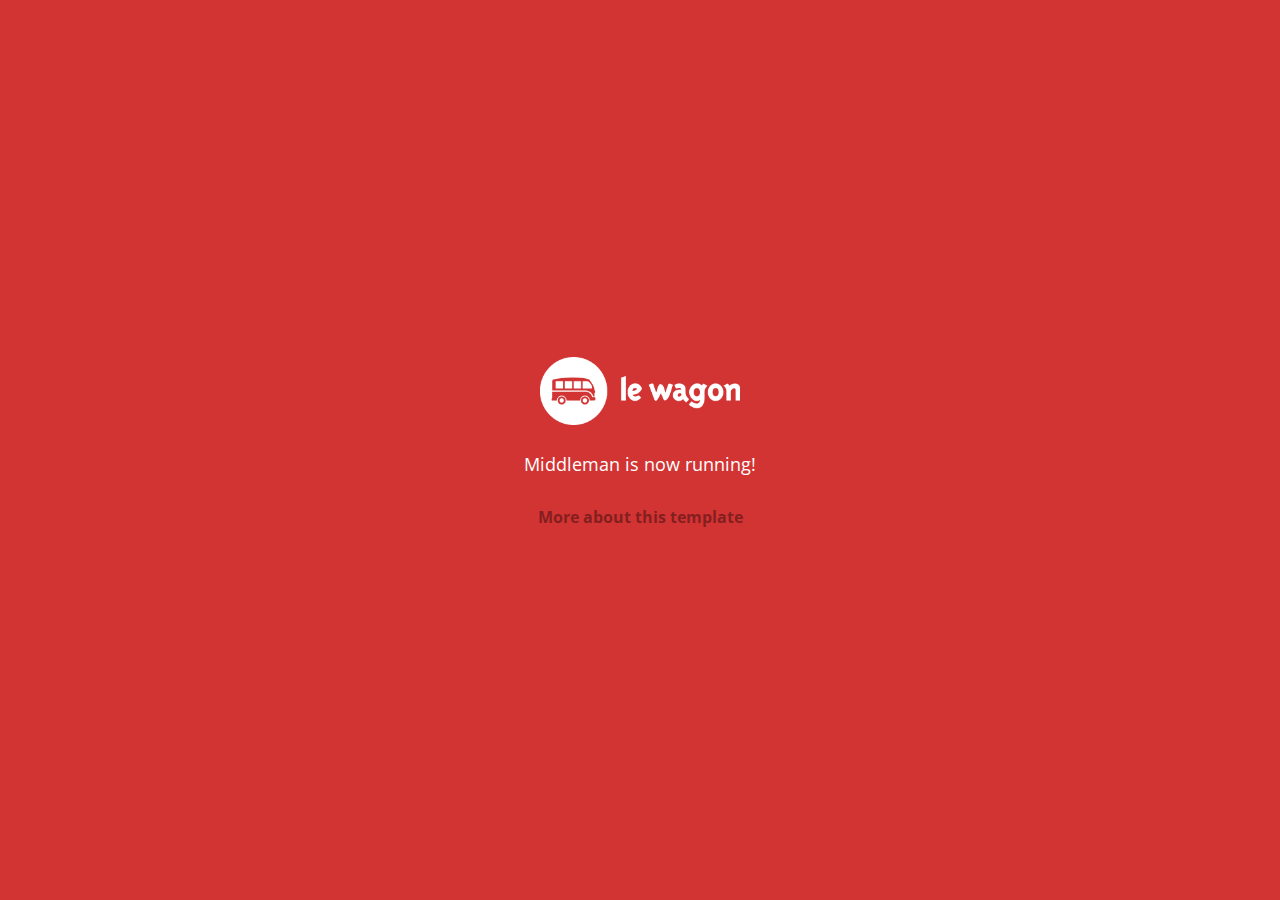
==== index.html @ 4b1e62d7 "Automated commit at 2017-07-31 08:53:36 UTC by middleman-deploy 2.0.0-alpha" ====
<!doctype html>
<html>
  <head>
    <meta charset="utf-8">
    <meta http-equiv="x-ua-compatible" content="ie=edge">
    <meta name="viewport"
          content="width=device-width, initial-scale=1, shrink-to-fit=no">
    <!-- Use the title from a page's frontmatter if it has one -->
    <title>Le Wagon - Middleman</title>
    <link href="stylesheets/application-fc83ac27.css" rel="stylesheet" />
    <script src="javascripts/application-93de88c9.js"></script>
    <link href="images/favicon-f15af148.png" rel="icon" type="image/png" />
  </head>
  <body>
    <div id="home">
  <div class="home-content">
    <img src="images/logo-acc9c0ec.png" width="200" alt="Logo" />
    <p>
      Middleman is now running!
    </p>
    <p class="about">
      <a href="about.html">More about this template</a>
    </p>
  </div>
</div>

  </body>
</html>
---- stylesheets/application-fc83ac27.css ----
@import url("https://fonts.googleapis.com/css?family=Open+Sans:400,300,700|Raleway:400,100,300,700,500");/*!
 * Bootstrap v3.3.7 (http://getbootstrap.com)
 * Copyright 2011-2016 Twitter, Inc.
 * Licensed under MIT (https://github.com/twbs/bootstrap/blob/master/LICENSE)
 *//*! normalize.css v3.0.3 | MIT License | github.com/necolas/normalize.css */html{font-family:sans-serif;-ms-text-size-adjust:100%;-webkit-text-size-adjust:100%}body{margin:0}article,aside,details,figcaption,figure,footer,header,hgroup,main,menu,nav,section,summary{display:block}audio,canvas,progress,video{display:inline-block;vertical-align:baseline}audio:not([controls]){display:none;height:0}[hidden],template{display:none}a{background-color:transparent}a:active,a:hover{outline:0}abbr[title]{border-bottom:1px dotted}b,strong{font-weight:bold}dfn{font-style:italic}h1{font-size:2em;margin:0.67em 0}mark{background:#ff0;color:#000}small{font-size:80%}sub,sup{font-size:75%;line-height:0;position:relative;vertical-align:baseline}sup{top:-0.5em}sub{bottom:-0.25em}img{border:0}svg:not(:root){overflow:hidden}figure{margin:1em 40px}hr{-webkit-box-sizing:content-box;box-sizing:content-box;height:0}pre{overflow:auto}code,kbd,pre,samp{font-family:monospace, monospace;font-size:1em}button,input,optgroup,select,textarea{color:inherit;font:inherit;margin:0}button{overflow:visible}button,select{text-transform:none}button,html input[type="button"],input[type="reset"],input[type="submit"]{-webkit-appearance:button;cursor:pointer}button[disabled],html input[disabled]{cursor:default}button::-moz-focus-inner,input::-moz-focus-inner{border:0;padding:0}input{line-height:normal}input[type="checkbox"],input[type="radio"]{-webkit-box-sizing:border-box;box-sizing:border-box;padding:0}input[type="number"]::-webkit-inner-spin-button,input[type="number"]::-webkit-outer-spin-button{height:auto}input[type="search"]{-webkit-appearance:textfield;-webkit-box-sizing:content-box;box-sizing:content-box}input[type="search"]::-webkit-search-cancel-button,input[type="search"]::-webkit-search-decoration{-webkit-appearance:none}fieldset{border:1px solid #c0c0c0;margin:0 2px;padding:0.35em 0.625em 0.75em}legend{border:0;padding:0}textarea{overflow:auto}optgroup{font-weight:bold}table{border-collapse:collapse;border-spacing:0}td,th{padding:0}/*! Source: https://github.com/h5bp/html5-boilerplate/blob/master/src/css/main.css */@media print{*,*:before,*:after{background:transparent !important;color:#000 !important;-webkit-box-shadow:none !important;box-shadow:none !important;text-shadow:none !important}a,a:visited{text-decoration:underline}a[href]:after{content:" (" attr(href) ")"}abbr[title]:after{content:" (" attr(title) ")"}a[href^="#"]:after,a[href^="javascript:"]:after{content:""}pre,blockquote{border:1px solid #999;page-break-inside:avoid}thead{display:table-header-group}tr,img{page-break-inside:avoid}img{max-width:100% !important}p,h2,h3{orphans:3;widows:3}h2,h3{page-break-after:avoid}.navbar{display:none}.btn>.caret,.dropup>.btn>.caret{border-top-color:#000 !important}.label{border:1px solid #000}.table{border-collapse:collapse !important}.table td,.table th{background-color:#fff !important}.table-bordered th,.table-bordered td{border:1px solid #ddd !important}}@font-face{font-family:'Glyphicons Halflings';src:url("../assets/bootstrap/glyphicons-halflings-regular-86b6f62b.eot");src:url("../assets/bootstrap/glyphicons-halflings-regular-86b6f62b.eot?#iefix") format("embedded-opentype"),url("../assets/bootstrap/glyphicons-halflings-regular-ca35b697.woff2") format("woff2"),url("../assets/bootstrap/glyphicons-halflings-regular-278e49a8.woff") format("woff"),url("../assets/bootstrap/glyphicons-halflings-regular-44bc1850.ttf") format("truetype"),url("../assets/bootstrap/glyphicons-halflings-regular-de51a849.svg#glyphicons_halflingsregular") format("svg")}.glyphicon{position:relative;top:1px;display:inline-block;font-family:'Glyphicons Halflings';font-style:normal;font-weight:normal;line-height:1;-webkit-font-smoothing:antialiased;-moz-osx-font-smoothing:grayscale}.glyphicon-asterisk:before{content:"\002a"}.glyphicon-plus:before{content:"\002b"}.glyphicon-euro:before,.glyphicon-eur:before{content:"\20ac"}.glyphicon-minus:before{content:"\2212"}.glyphicon-cloud:before{content:"\2601"}.glyphicon-envelope:before{content:"\2709"}.glyphicon-pencil:before{content:"\270f"}.glyphicon-glass:before{content:"\e001"}.glyphicon-music:before{content:"\e002"}.glyphicon-search:before{content:"\e003"}.glyphicon-heart:before{content:"\e005"}.glyphicon-star:before{content:"\e006"}.glyphicon-star-empty:before{content:"\e007"}.glyphicon-user:before{content:"\e008"}.glyphicon-film:before{content:"\e009"}.glyphicon-th-large:before{content:"\e010"}.glyphicon-th:before{content:"\e011"}.glyphicon-th-list:before{content:"\e012"}.glyphicon-ok:before{content:"\e013"}.glyphicon-remove:before{content:"\e014"}.glyphicon-zoom-in:before{content:"\e015"}.glyphicon-zoom-out:before{content:"\e016"}.glyphicon-off:before{content:"\e017"}.glyphicon-signal:before{content:"\e018"}.glyphicon-cog:before{content:"\e019"}.glyphicon-trash:before{content:"\e020"}.glyphicon-home:before{content:"\e021"}.glyphicon-file:before{content:"\e022"}.glyphicon-time:before{content:"\e023"}.glyphicon-road:before{content:"\e024"}.glyphicon-download-alt:before{content:"\e025"}.glyphicon-download:before{content:"\e026"}.glyphicon-upload:before{content:"\e027"}.glyphicon-inbox:before{content:"\e028"}.glyphicon-play-circle:before{content:"\e029"}.glyphicon-repeat:before{content:"\e030"}.glyphicon-refresh:before{content:"\e031"}.glyphicon-list-alt:before{content:"\e032"}.glyphicon-lock:before{content:"\e033"}.glyphicon-flag:before{content:"\e034"}.glyphicon-headphones:before{content:"\e035"}.glyphicon-volume-off:before{content:"\e036"}.glyphicon-volume-down:before{content:"\e037"}.glyphicon-volume-up:before{content:"\e038"}.glyphicon-qrcode:before{content:"\e039"}.glyphicon-barcode:before{content:"\e040"}.glyphicon-tag:before{content:"\e041"}.glyphicon-tags:before{content:"\e042"}.glyphicon-book:before{content:"\e043"}.glyphicon-bookmark:before{content:"\e044"}.glyphicon-print:before{content:"\e045"}.glyphicon-camera:before{content:"\e046"}.glyphicon-font:before{content:"\e047"}.glyphicon-bold:before{content:"\e048"}.glyphicon-italic:before{content:"\e049"}.glyphicon-text-height:before{content:"\e050"}.glyphicon-text-width:before{content:"\e051"}.glyphicon-align-left:before{content:"\e052"}.glyphicon-align-center:before{content:"\e053"}.glyphicon-align-right:before{content:"\e054"}.glyphicon-align-justify:before{content:"\e055"}.glyphicon-list:before{content:"\e056"}.glyphicon-indent-left:before{content:"\e057"}.glyphicon-indent-right:before{content:"\e058"}.glyphicon-facetime-video:before{content:"\e059"}.glyphicon-picture:before{content:"\e060"}.glyphicon-map-marker:before{content:"\e062"}.glyphicon-adjust:before{content:"\e063"}.glyphicon-tint:before{content:"\e064"}.glyphicon-edit:before{content:"\e065"}.glyphicon-share:before{content:"\e066"}.glyphicon-check:before{content:"\e067"}.glyphicon-move:before{content:"\e068"}.glyphicon-step-backward:before{content:"\e069"}.glyphicon-fast-backward:before{content:"\e070"}.glyphicon-backward:before{content:"\e071"}.glyphicon-play:before{content:"\e072"}.glyphicon-pause:before{content:"\e073"}.glyphicon-stop:before{content:"\e074"}.glyphicon-forward:before{content:"\e075"}.glyphicon-fast-forward:before{content:"\e076"}.glyphicon-step-forward:before{content:"\e077"}.glyphicon-eject:before{content:"\e078"}.glyphicon-chevron-left:before{content:"\e079"}.glyphicon-chevron-right:before{content:"\e080"}.glyphicon-plus-sign:before{content:"\e081"}.glyphicon-minus-sign:before{content:"\e082"}.glyphicon-remove-sign:before{content:"\e083"}.glyphicon-ok-sign:before{content:"\e084"}.glyphicon-question-sign:before{content:"\e085"}.glyphicon-info-sign:before{content:"\e086"}.glyphicon-screenshot:before{content:"\e087"}.glyphicon-remove-circle:before{content:"\e088"}.glyphicon-ok-circle:before{content:"\e089"}.glyphicon-ban-circle:before{content:"\e090"}.glyphicon-arrow-left:before{content:"\e091"}.glyphicon-arrow-right:before{content:"\e092"}.glyphicon-arrow-up:before{content:"\e093"}.glyphicon-arrow-down:before{content:"\e094"}.glyphicon-share-alt:before{content:"\e095"}.glyphicon-resize-full:before{content:"\e096"}.glyphicon-resize-small:before{content:"\e097"}.glyphicon-exclamation-sign:before{content:"\e101"}.glyphicon-gift:before{content:"\e102"}.glyphicon-leaf:before{content:"\e103"}.glyphicon-fire:before{content:"\e104"}.glyphicon-eye-open:before{content:"\e105"}.glyphicon-eye-close:before{content:"\e106"}.glyphicon-warning-sign:before{content:"\e107"}.glyphicon-plane:before{content:"\e108"}.glyphicon-calendar:before{content:"\e109"}.glyphicon-random:before{content:"\e110"}.glyphicon-comment:before{content:"\e111"}.glyphicon-magnet:before{content:"\e112"}.glyphicon-chevron-up:before{content:"\e113"}.glyphicon-chevron-down:before{content:"\e114"}.glyphicon-retweet:before{content:"\e115"}.glyphicon-shopping-cart:before{content:"\e116"}.glyphicon-folder-close:before{content:"\e117"}.glyphicon-folder-open:before{content:"\e118"}.glyphicon-resize-vertical:before{content:"\e119"}.glyphicon-resize-horizontal:before{content:"\e120"}.glyphicon-hdd:before{content:"\e121"}.glyphicon-bullhorn:before{content:"\e122"}.glyphicon-bell:before{content:"\e123"}.glyphicon-certificate:before{content:"\e124"}.glyphicon-thumbs-up:before{content:"\e125"}.glyphicon-thumbs-down:before{content:"\e126"}.glyphicon-hand-right:before{content:"\e127"}.glyphicon-hand-left:before{content:"\e128"}.glyphicon-hand-up:before{content:"\e129"}.glyphicon-hand-down:before{content:"\e130"}.glyphicon-circle-arrow-right:before{content:"\e131"}.glyphicon-circle-arrow-left:before{content:"\e132"}.glyphicon-circle-arrow-up:before{content:"\e133"}.glyphicon-circle-arrow-down:before{content:"\e134"}.glyphicon-globe:before{content:"\e135"}.glyphicon-wrench:before{content:"\e136"}.glyphicon-tasks:before{content:"\e137"}.glyphicon-filter:before{content:"\e138"}.glyphicon-briefcase:before{content:"\e139"}.glyphicon-fullscreen:before{content:"\e140"}.glyphicon-dashboard:before{content:"\e141"}.glyphicon-paperclip:before{content:"\e142"}.glyphicon-heart-empty:before{content:"\e143"}.glyphicon-link:before{content:"\e144"}.glyphicon-phone:before{content:"\e145"}.glyphicon-pushpin:before{content:"\e146"}.glyphicon-usd:before{content:"\e148"}.glyphicon-gbp:before{content:"\e149"}.glyphicon-sort:before{content:"\e150"}.glyphicon-sort-by-alphabet:before{content:"\e151"}.glyphicon-sort-by-alphabet-alt:before{content:"\e152"}.glyphicon-sort-by-order:before{content:"\e153"}.glyphicon-sort-by-order-alt:before{content:"\e154"}.glyphicon-sort-by-attributes:before{content:"\e155"}.glyphicon-sort-by-attributes-alt:before{content:"\e156"}.glyphicon-unchecked:before{content:"\e157"}.glyphicon-expand:before{content:"\e158"}.glyphicon-collapse-down:before{content:"\e159"}.glyphicon-collapse-up:before{content:"\e160"}.glyphicon-log-in:before{content:"\e161"}.glyphicon-flash:before{content:"\e162"}.glyphicon-log-out:before{content:"\e163"}.glyphicon-new-window:before{content:"\e164"}.glyphicon-record:before{content:"\e165"}.glyphicon-save:before{content:"\e166"}.glyphicon-open:before{content:"\e167"}.glyphicon-saved:before{content:"\e168"}.glyphicon-import:before{content:"\e169"}.glyphicon-export:before{content:"\e170"}.glyphicon-send:before{content:"\e171"}.glyphicon-floppy-disk:before{content:"\e172"}.glyphicon-floppy-saved:before{content:"\e173"}.glyphicon-floppy-remove:before{content:"\e174"}.glyphicon-floppy-save:before{content:"\e175"}.glyphicon-floppy-open:before{content:"\e176"}.glyphicon-credit-card:before{content:"\e177"}.glyphicon-transfer:before{content:"\e178"}.glyphicon-cutlery:before{content:"\e179"}.glyphicon-header:before{content:"\e180"}.glyphicon-compressed:before{content:"\e181"}.glyphicon-earphone:before{content:"\e182"}.glyphicon-phone-alt:before{content:"\e183"}.glyphicon-tower:before{content:"\e184"}.glyphicon-stats:before{content:"\e185"}.glyphicon-sd-video:before{content:"\e186"}.glyphicon-hd-video:before{content:"\e187"}.glyphicon-subtitles:before{content:"\e188"}.glyphicon-sound-stereo:before{content:"\e189"}.glyphicon-sound-dolby:before{content:"\e190"}.glyphicon-sound-5-1:before{content:"\e191"}.glyphicon-sound-6-1:before{content:"\e192"}.glyphicon-sound-7-1:before{content:"\e193"}.glyphicon-copyright-mark:before{content:"\e194"}.glyphicon-registration-mark:before{content:"\e195"}.glyphicon-cloud-download:before{content:"\e197"}.glyphicon-cloud-upload:before{content:"\e198"}.glyphicon-tree-conifer:before{content:"\e199"}.glyphicon-tree-deciduous:before{content:"\e200"}.glyphicon-cd:before{content:"\e201"}.glyphicon-save-file:before{content:"\e202"}.glyphicon-open-file:before{content:"\e203"}.glyphicon-level-up:before{content:"\e204"}.glyphicon-copy:before{content:"\e205"}.glyphicon-paste:before{content:"\e206"}.glyphicon-alert:before{content:"\e209"}.glyphicon-equalizer:before{content:"\e210"}.glyphicon-king:before{content:"\e211"}.glyphicon-queen:before{content:"\e212"}.glyphicon-pawn:before{content:"\e213"}.glyphicon-bishop:before{content:"\e214"}.glyphicon-knight:before{content:"\e215"}.glyphicon-baby-formula:before{content:"\e216"}.glyphicon-tent:before{content:"\26fa"}.glyphicon-blackboard:before{content:"\e218"}.glyphicon-bed:before{content:"\e219"}.glyphicon-apple:before{content:"\f8ff"}.glyphicon-erase:before{content:"\e221"}.glyphicon-hourglass:before{content:"\231b"}.glyphicon-lamp:before{content:"\e223"}.glyphicon-duplicate:before{content:"\e224"}.glyphicon-piggy-bank:before{content:"\e225"}.glyphicon-scissors:before{content:"\e226"}.glyphicon-bitcoin:before{content:"\e227"}.glyphicon-btc:before{content:"\e227"}.glyphicon-xbt:before{content:"\e227"}.glyphicon-yen:before{content:"\00a5"}.glyphicon-jpy:before{content:"\00a5"}.glyphicon-ruble:before{content:"\20bd"}.glyphicon-rub:before{content:"\20bd"}.glyphicon-scale:before{content:"\e230"}.glyphicon-ice-lolly:before{content:"\e231"}.glyphicon-ice-lolly-tasted:before{content:"\e232"}.glyphicon-education:before{content:"\e233"}.glyphicon-option-horizontal:before{content:"\e234"}.glyphicon-option-vertical:before{content:"\e235"}.glyphicon-menu-hamburger:before{content:"\e236"}.glyphicon-modal-window:before{content:"\e237"}.glyphicon-oil:before{content:"\e238"}.glyphicon-grain:before{content:"\e239"}.glyphicon-sunglasses:before{content:"\e240"}.glyphicon-text-size:before{content:"\e241"}.glyphicon-text-color:before{content:"\e242"}.glyphicon-text-background:before{content:"\e243"}.glyphicon-object-align-top:before{content:"\e244"}.glyphicon-object-align-bottom:before{content:"\e245"}.glyphicon-object-align-horizontal:before{content:"\e246"}.glyphicon-object-align-left:before{content:"\e247"}.glyphicon-object-align-vertical:before{content:"\e248"}.glyphicon-object-align-right:before{content:"\e249"}.glyphicon-triangle-right:before{content:"\e250"}.glyphicon-triangle-left:before{content:"\e251"}.glyphicon-triangle-bottom:before{content:"\e252"}.glyphicon-triangle-top:before{content:"\e253"}.glyphicon-console:before{content:"\e254"}.glyphicon-superscript:before{content:"\e255"}.glyphicon-subscript:before{content:"\e256"}.glyphicon-menu-left:before{content:"\e257"}.glyphicon-menu-right:before{content:"\e258"}.glyphicon-menu-down:before{content:"\e259"}.glyphicon-menu-up:before{content:"\e260"}*{-webkit-box-sizing:border-box;box-sizing:border-box}*:before,*:after{-webkit-box-sizing:border-box;box-sizing:border-box}html{font-size:10px;-webkit-tap-highlight-color:transparent}body{font-family:"Open Sans", "Helvetica", "sans-serif";font-size:18px;line-height:1.42857143;color:#333333;background-color:#F4F4F4}input,button,select,textarea{font-family:inherit;font-size:inherit;line-height:inherit}a{color:#469AE0;text-decoration:none}a:hover,a:focus{color:#1f74ba;text-decoration:underline}a:focus{outline:5px auto -webkit-focus-ring-color;outline-offset:-2px}figure{margin:0}img{vertical-align:middle}.img-responsive{display:block;max-width:100%;height:auto}.img-rounded{border-radius:2px}.img-thumbnail{padding:4px;line-height:1.42857143;background-color:#F4F4F4;border:1px solid #ddd;border-radius:2px;-webkit-transition:all 0.2s ease-in-out;transition:all 0.2s ease-in-out;display:inline-block;max-width:100%;height:auto}.img-circle{border-radius:50%}hr{margin-top:25px;margin-bottom:25px;border:0;border-top:1px solid #eeeeee}.sr-only{position:absolute;width:1px;height:1px;margin:-1px;padding:0;overflow:hidden;clip:rect(0, 0, 0, 0);border:0}.sr-only-focusable:active,.sr-only-focusable:focus{position:static;width:auto;height:auto;margin:0;overflow:visible;clip:auto}[role="button"]{cursor:pointer}h1,h2,h3,h4,h5,h6,.h1,.h2,.h3,.h4,.h5,.h6{font-family:"Raleway", "Helvetica", "sans-serif";font-weight:500;line-height:1.1;color:inherit}h1 small,h1 .small,h2 small,h2 .small,h3 small,h3 .small,h4 small,h4 .small,h5 small,h5 .small,h6 small,h6 .small,.h1 small,.h1 .small,.h2 small,.h2 .small,.h3 small,.h3 .small,.h4 small,.h4 .small,.h5 small,.h5 .small,.h6 small,.h6 .small{font-weight:normal;line-height:1;color:#777777}h1,.h1,h2,.h2,h3,.h3{margin-top:25px;margin-bottom:12.5px}h1 small,h1 .small,.h1 small,.h1 .small,h2 small,h2 .small,.h2 small,.h2 .small,h3 small,h3 .small,.h3 small,.h3 .small{font-size:65%}h4,.h4,h5,.h5,h6,.h6{margin-top:12.5px;margin-bottom:12.5px}h4 small,h4 .small,.h4 small,.h4 .small,h5 small,h5 .small,.h5 small,.h5 .small,h6 small,h6 .small,.h6 small,.h6 .small{font-size:75%}h1,.h1{font-size:46px}h2,.h2{font-size:38px}h3,.h3{font-size:31px}h4,.h4{font-size:23px}h5,.h5{font-size:18px}h6,.h6{font-size:16px}p{margin:0 0 12.5px}.lead{margin-bottom:25px;font-size:20px;font-weight:300;line-height:1.4}@media (min-width: 768px){.lead{font-size:27px}}small,.small{font-size:88%}mark,.mark{background-color:#fcf8e3;padding:.2em}.text-left{text-align:left}.text-right{text-align:right}.text-center{text-align:center}.text-justify{text-align:justify}.text-nowrap{white-space:nowrap}.text-lowercase{text-transform:lowercase}.text-uppercase,.initialism{text-transform:uppercase}.text-capitalize{text-transform:capitalize}.text-muted{color:#777777}.text-primary{color:#469AE0}a.text-primary:hover,a.text-primary:focus{color:#2381d0}.text-success{color:#3c763d}a.text-success:hover,a.text-success:focus{color:#2b542c}.text-info{color:#31708f}a.text-info:hover,a.text-info:focus{color:#245269}.text-warning{color:#8a6d3b}a.text-warning:hover,a.text-warning:focus{color:#66512c}.text-danger{color:#a94442}a.text-danger:hover,a.text-danger:focus{color:#843534}.bg-primary{color:#fff}.bg-primary{background-color:#469AE0}a.bg-primary:hover,a.bg-primary:focus{background-color:#2381d0}.bg-success{background-color:#dff0d8}a.bg-success:hover,a.bg-success:focus{background-color:#c1e2b3}.bg-info{background-color:#d9edf7}a.bg-info:hover,a.bg-info:focus{background-color:#afd9ee}.bg-warning{background-color:#fcf8e3}a.bg-warning:hover,a.bg-warning:focus{background-color:#f7ecb5}.bg-danger{background-color:#f2dede}a.bg-danger:hover,a.bg-danger:focus{background-color:#e4b9b9}.page-header{padding-bottom:11.5px;margin:50px 0 25px;border-bottom:1px solid #eeeeee}ul,ol{margin-top:0;margin-bottom:12.5px}ul ul,ul ol,ol ul,ol ol{margin-bottom:0}.list-unstyled{padding-left:0;list-style:none}.list-inline{padding-left:0;list-style:none;margin-left:-5px}.list-inline>li{display:inline-block;padding-left:5px;padding-right:5px}dl{margin-top:0;margin-bottom:25px}dt,dd{line-height:1.42857143}dt{font-weight:bold}dd{margin-left:0}.dl-horizontal dd:before,.dl-horizontal dd:after{content:" ";display:table}.dl-horizontal dd:after{clear:both}@media (min-width: 768px){.dl-horizontal dt{float:left;width:160px;clear:left;text-align:right;overflow:hidden;text-overflow:ellipsis;white-space:nowrap}.dl-horizontal dd{margin-left:180px}}abbr[title],abbr[data-original-title]{cursor:help;border-bottom:1px dotted #777777}.initialism{font-size:90%}blockquote{padding:12.5px 25px;margin:0 0 25px;font-size:22.5px;border-left:5px solid #eeeeee}blockquote p:last-child,blockquote ul:last-child,blockquote ol:last-child{margin-bottom:0}blockquote footer,blockquote small,blockquote .small{display:block;font-size:80%;line-height:1.42857143;color:#777777}blockquote footer:before,blockquote small:before,blockquote .small:before{content:'\2014 \00A0'}.blockquote-reverse,blockquote.pull-right{padding-right:15px;padding-left:0;border-right:5px solid #eeeeee;border-left:0;text-align:right}.blockquote-reverse footer:before,.blockquote-reverse small:before,.blockquote-reverse .small:before,blockquote.pull-right footer:before,blockquote.pull-right small:before,blockquote.pull-right .small:before{content:''}.blockquote-reverse footer:after,.blockquote-reverse small:after,.blockquote-reverse .small:after,blockquote.pull-right footer:after,blockquote.pull-right small:after,blockquote.pull-right .small:after{content:'\00A0 \2014'}address{margin-bottom:25px;font-style:normal;line-height:1.42857143}code,kbd,pre,samp{font-family:Menlo, Monaco, Consolas, "Courier New", monospace}code{padding:2px 4px;font-size:90%;color:#c7254e;background-color:#f9f2f4;border-radius:2px}kbd{padding:2px 4px;font-size:90%;color:#fff;background-color:#333;border-radius:2px;-webkit-box-shadow:inset 0 -1px 0 rgba(0,0,0,0.25);box-shadow:inset 0 -1px 0 rgba(0,0,0,0.25)}kbd kbd{padding:0;font-size:100%;font-weight:bold;-webkit-box-shadow:none;box-shadow:none}pre{display:block;padding:12px;margin:0 0 12.5px;font-size:17px;line-height:1.42857143;word-break:break-all;word-wrap:break-word;color:#333333;background-color:#f5f5f5;border:1px solid #ccc;border-radius:2px}pre code{padding:0;font-size:inherit;color:inherit;white-space:pre-wrap;background-color:transparent;border-radius:0}.pre-scrollable{max-height:340px;overflow-y:scroll}.container{margin-right:auto;margin-left:auto;padding-left:15px;padding-right:15px}.container:before,.container:after{content:" ";display:table}.container:after{clear:both}@media (min-width: 768px){.container{width:750px}}@media (min-width: 992px){.container{width:970px}}@media (min-width: 1200px){.container{width:1170px}}.container-fluid{margin-right:auto;margin-left:auto;padding-left:15px;padding-right:15px}.container-fluid:before,.container-fluid:after{content:" ";display:table}.container-fluid:after{clear:both}.row{margin-left:-15px;margin-right:-15px}.row:before,.row:after{content:" ";display:table}.row:after{clear:both}.col-xs-1,.col-sm-1,.col-md-1,.col-lg-1,.col-xs-2,.col-sm-2,.col-md-2,.col-lg-2,.col-xs-3,.col-sm-3,.col-md-3,.col-lg-3,.col-xs-4,.col-sm-4,.col-md-4,.col-lg-4,.col-xs-5,.col-sm-5,.col-md-5,.col-lg-5,.col-xs-6,.col-sm-6,.col-md-6,.col-lg-6,.col-xs-7,.col-sm-7,.col-md-7,.col-lg-7,.col-xs-8,.col-sm-8,.col-md-8,.col-lg-8,.col-xs-9,.col-sm-9,.col-md-9,.col-lg-9,.col-xs-10,.col-sm-10,.col-md-10,.col-lg-10,.col-xs-11,.col-sm-11,.col-md-11,.col-lg-11,.col-xs-12,.col-sm-12,.col-md-12,.col-lg-12{position:relative;min-height:1px;padding-left:15px;padding-right:15px}.col-xs-1,.col-xs-2,.col-xs-3,.col-xs-4,.col-xs-5,.col-xs-6,.col-xs-7,.col-xs-8,.col-xs-9,.col-xs-10,.col-xs-11,.col-xs-12{float:left}.col-xs-1{width:8.33333333%}.col-xs-2{width:16.66666667%}.col-xs-3{width:25%}.col-xs-4{width:33.33333333%}.col-xs-5{width:41.66666667%}.col-xs-6{width:50%}.col-xs-7{width:58.33333333%}.col-xs-8{width:66.66666667%}.col-xs-9{width:75%}.col-xs-10{width:83.33333333%}.col-xs-11{width:91.66666667%}.col-xs-12{width:100%}.col-xs-pull-0{right:auto}.col-xs-pull-1{right:8.33333333%}.col-xs-pull-2{right:16.66666667%}.col-xs-pull-3{right:25%}.col-xs-pull-4{right:33.33333333%}.col-xs-pull-5{right:41.66666667%}.col-xs-pull-6{right:50%}.col-xs-pull-7{right:58.33333333%}.col-xs-pull-8{right:66.66666667%}.col-xs-pull-9{right:75%}.col-xs-pull-10{right:83.33333333%}.col-xs-pull-11{right:91.66666667%}.col-xs-pull-12{right:100%}.col-xs-push-0{left:auto}.col-xs-push-1{left:8.33333333%}.col-xs-push-2{left:16.66666667%}.col-xs-push-3{left:25%}.col-xs-push-4{left:33.33333333%}.col-xs-push-5{left:41.66666667%}.col-xs-push-6{left:50%}.col-xs-push-7{left:58.33333333%}.col-xs-push-8{left:66.66666667%}.col-xs-push-9{left:75%}.col-xs-push-10{left:83.33333333%}.col-xs-push-11{left:91.66666667%}.col-xs-push-12{left:100%}.col-xs-offset-0{margin-left:0%}.col-xs-offset-1{margin-left:8.33333333%}.col-xs-offset-2{margin-left:16.66666667%}.col-xs-offset-3{margin-left:25%}.col-xs-offset-4{margin-left:33.33333333%}.col-xs-offset-5{margin-left:41.66666667%}.col-xs-offset-6{margin-left:50%}.col-xs-offset-7{margin-left:58.33333333%}.col-xs-offset-8{margin-left:66.66666667%}.col-xs-offset-9{margin-left:75%}.col-xs-offset-10{margin-left:83.33333333%}.col-xs-offset-11{margin-left:91.66666667%}.col-xs-offset-12{margin-left:100%}@media (min-width: 768px){.col-sm-1,.col-sm-2,.col-sm-3,.col-sm-4,.col-sm-5,.col-sm-6,.col-sm-7,.col-sm-8,.col-sm-9,.col-sm-10,.col-sm-11,.col-sm-12{float:left}.col-sm-1{width:8.33333333%}.col-sm-2{width:16.66666667%}.col-sm-3{width:25%}.col-sm-4{width:33.33333333%}.col-sm-5{width:41.66666667%}.col-sm-6{width:50%}.col-sm-7{width:58.33333333%}.col-sm-8{width:66.66666667%}.col-sm-9{width:75%}.col-sm-10{width:83.33333333%}.col-sm-11{width:91.66666667%}.col-sm-12{width:100%}.col-sm-pull-0{right:auto}.col-sm-pull-1{right:8.33333333%}.col-sm-pull-2{right:16.66666667%}.col-sm-pull-3{right:25%}.col-sm-pull-4{right:33.33333333%}.col-sm-pull-5{right:41.66666667%}.col-sm-pull-6{right:50%}.col-sm-pull-7{right:58.33333333%}.col-sm-pull-8{right:66.66666667%}.col-sm-pull-9{right:75%}.col-sm-pull-10{right:83.33333333%}.col-sm-pull-11{right:91.66666667%}.col-sm-pull-12{right:100%}.col-sm-push-0{left:auto}.col-sm-push-1{left:8.33333333%}.col-sm-push-2{left:16.66666667%}.col-sm-push-3{left:25%}.col-sm-push-4{left:33.33333333%}.col-sm-push-5{left:41.66666667%}.col-sm-push-6{left:50%}.col-sm-push-7{left:58.33333333%}.col-sm-push-8{left:66.66666667%}.col-sm-push-9{left:75%}.col-sm-push-10{left:83.33333333%}.col-sm-push-11{left:91.66666667%}.col-sm-push-12{left:100%}.col-sm-offset-0{margin-left:0%}.col-sm-offset-1{margin-left:8.33333333%}.col-sm-offset-2{margin-left:16.66666667%}.col-sm-offset-3{margin-left:25%}.col-sm-offset-4{margin-left:33.33333333%}.col-sm-offset-5{margin-left:41.66666667%}.col-sm-offset-6{margin-left:50%}.col-sm-offset-7{margin-left:58.33333333%}.col-sm-offset-8{margin-left:66.66666667%}.col-sm-offset-9{margin-left:75%}.col-sm-offset-10{margin-left:83.33333333%}.col-sm-offset-11{margin-left:91.66666667%}.col-sm-offset-12{margin-left:100%}}@media (min-width: 992px){.col-md-1,.col-md-2,.col-md-3,.col-md-4,.col-md-5,.col-md-6,.col-md-7,.col-md-8,.col-md-9,.col-md-10,.col-md-11,.col-md-12{float:left}.col-md-1{width:8.33333333%}.col-md-2{width:16.66666667%}.col-md-3{width:25%}.col-md-4{width:33.33333333%}.col-md-5{width:41.66666667%}.col-md-6{width:50%}.col-md-7{width:58.33333333%}.col-md-8{width:66.66666667%}.col-md-9{width:75%}.col-md-10{width:83.33333333%}.col-md-11{width:91.66666667%}.col-md-12{width:100%}.col-md-pull-0{right:auto}.col-md-pull-1{right:8.33333333%}.col-md-pull-2{right:16.66666667%}.col-md-pull-3{right:25%}.col-md-pull-4{right:33.33333333%}.col-md-pull-5{right:41.66666667%}.col-md-pull-6{right:50%}.col-md-pull-7{right:58.33333333%}.col-md-pull-8{right:66.66666667%}.col-md-pull-9{right:75%}.col-md-pull-10{right:83.33333333%}.col-md-pull-11{right:91.66666667%}.col-md-pull-12{right:100%}.col-md-push-0{left:auto}.col-md-push-1{left:8.33333333%}.col-md-push-2{left:16.66666667%}.col-md-push-3{left:25%}.col-md-push-4{left:33.33333333%}.col-md-push-5{left:41.66666667%}.col-md-push-6{left:50%}.col-md-push-7{left:58.33333333%}.col-md-push-8{left:66.66666667%}.col-md-push-9{left:75%}.col-md-push-10{left:83.33333333%}.col-md-push-11{left:91.66666667%}.col-md-push-12{left:100%}.col-md-offset-0{margin-left:0%}.col-md-offset-1{margin-left:8.33333333%}.col-md-offset-2{margin-left:16.66666667%}.col-md-offset-3{margin-left:25%}.col-md-offset-4{margin-left:33.33333333%}.col-md-offset-5{margin-left:41.66666667%}.col-md-offset-6{margin-left:50%}.col-md-offset-7{margin-left:58.33333333%}.col-md-offset-8{margin-left:66.66666667%}.col-md-offset-9{margin-left:75%}.col-md-offset-10{margin-left:83.33333333%}.col-md-offset-11{margin-left:91.66666667%}.col-md-offset-12{margin-left:100%}}@media (min-width: 1200px){.col-lg-1,.col-lg-2,.col-lg-3,.col-lg-4,.col-lg-5,.col-lg-6,.col-lg-7,.col-lg-8,.col-lg-9,.col-lg-10,.col-lg-11,.col-lg-12{float:left}.col-lg-1{width:8.33333333%}.col-lg-2{width:16.66666667%}.col-lg-3{width:25%}.col-lg-4{width:33.33333333%}.col-lg-5{width:41.66666667%}.col-lg-6{width:50%}.col-lg-7{width:58.33333333%}.col-lg-8{width:66.66666667%}.col-lg-9{width:75%}.col-lg-10{width:83.33333333%}.col-lg-11{width:91.66666667%}.col-lg-12{width:100%}.col-lg-pull-0{right:auto}.col-lg-pull-1{right:8.33333333%}.col-lg-pull-2{right:16.66666667%}.col-lg-pull-3{right:25%}.col-lg-pull-4{right:33.33333333%}.col-lg-pull-5{right:41.66666667%}.col-lg-pull-6{right:50%}.col-lg-pull-7{right:58.33333333%}.col-lg-pull-8{right:66.66666667%}.col-lg-pull-9{right:75%}.col-lg-pull-10{right:83.33333333%}.col-lg-pull-11{right:91.66666667%}.col-lg-pull-12{right:100%}.col-lg-push-0{left:auto}.col-lg-push-1{left:8.33333333%}.col-lg-push-2{left:16.66666667%}.col-lg-push-3{left:25%}.col-lg-push-4{left:33.33333333%}.col-lg-push-5{left:41.66666667%}.col-lg-push-6{left:50%}.col-lg-push-7{left:58.33333333%}.col-lg-push-8{left:66.66666667%}.col-lg-push-9{left:75%}.col-lg-push-10{left:83.33333333%}.col-lg-push-11{left:91.66666667%}.col-lg-push-12{left:100%}.col-lg-offset-0{margin-left:0%}.col-lg-offset-1{margin-left:8.33333333%}.col-lg-offset-2{margin-left:16.66666667%}.col-lg-offset-3{margin-left:25%}.col-lg-offset-4{margin-left:33.33333333%}.col-lg-offset-5{margin-left:41.66666667%}.col-lg-offset-6{margin-left:50%}.col-lg-offset-7{margin-left:58.33333333%}.col-lg-offset-8{margin-left:66.66666667%}.col-lg-offset-9{margin-left:75%}.col-lg-offset-10{margin-left:83.33333333%}.col-lg-offset-11{margin-left:91.66666667%}.col-lg-offset-12{margin-left:100%}}table{background-color:transparent}caption{padding-top:8px;padding-bottom:8px;color:#777777;text-align:left}th{text-align:left}.table{width:100%;max-width:100%;margin-bottom:25px}.table>thead>tr>th,.table>thead>tr>td,.table>tbody>tr>th,.table>tbody>tr>td,.table>tfoot>tr>th,.table>tfoot>tr>td{padding:8px;line-height:1.42857143;vertical-align:top;border-top:1px solid #ddd}.table>thead>tr>th{vertical-align:bottom;border-bottom:2px solid #ddd}.table>caption+thead>tr:first-child>th,.table>caption+thead>tr:first-child>td,.table>colgroup+thead>tr:first-child>th,.table>colgroup+thead>tr:first-child>td,.table>thead:first-child>tr:first-child>th,.table>thead:first-child>tr:first-child>td{border-top:0}.table>tbody+tbody{border-top:2px solid #ddd}.table .table{background-color:#F4F4F4}.table-condensed>thead>tr>th,.table-condensed>thead>tr>td,.table-condensed>tbody>tr>th,.table-condensed>tbody>tr>td,.table-condensed>tfoot>tr>th,.table-condensed>tfoot>tr>td{padding:5px}.table-bordered{border:1px solid #ddd}.table-bordered>thead>tr>th,.table-bordered>thead>tr>td,.table-bordered>tbody>tr>th,.table-bordered>tbody>tr>td,.table-bordered>tfoot>tr>th,.table-bordered>tfoot>tr>td{border:1px solid #ddd}.table-bordered>thead>tr>th,.table-bordered>thead>tr>td{border-bottom-width:2px}.table-striped>tbody>tr:nth-of-type(odd){background-color:#f9f9f9}.table-hover>tbody>tr:hover{background-color:#f5f5f5}table col[class*="col-"]{position:static;float:none;display:table-column}table td[class*="col-"],table th[class*="col-"]{position:static;float:none;display:table-cell}.table>thead>tr>td.active,.table>thead>tr>th.active,.table>thead>tr.active>td,.table>thead>tr.active>th,.table>tbody>tr>td.active,.table>tbody>tr>th.active,.table>tbody>tr.active>td,.table>tbody>tr.active>th,.table>tfoot>tr>td.active,.table>tfoot>tr>th.active,.table>tfoot>tr.active>td,.table>tfoot>tr.active>th{background-color:#f5f5f5}.table-hover>tbody>tr>td.active:hover,.table-hover>tbody>tr>th.active:hover,.table-hover>tbody>tr.active:hover>td,.table-hover>tbody>tr:hover>.active,.table-hover>tbody>tr.active:hover>th{background-color:#e8e8e8}.table>thead>tr>td.success,.table>thead>tr>th.success,.table>thead>tr.success>td,.table>thead>tr.success>th,.table>tbody>tr>td.success,.table>tbody>tr>th.success,.table>tbody>tr.success>td,.table>tbody>tr.success>th,.table>tfoot>tr>td.success,.table>tfoot>tr>th.success,.table>tfoot>tr.success>td,.table>tfoot>tr.success>th{background-color:#dff0d8}.table-hover>tbody>tr>td.success:hover,.table-hover>tbody>tr>th.success:hover,.table-hover>tbody>tr.success:hover>td,.table-hover>tbody>tr:hover>.success,.table-hover>tbody>tr.success:hover>th{background-color:#d0e9c6}.table>thead>tr>td.info,.table>thead>tr>th.info,.table>thead>tr.info>td,.table>thead>tr.info>th,.table>tbody>tr>td.info,.table>tbody>tr>th.info,.table>tbody>tr.info>td,.table>tbody>tr.info>th,.table>tfoot>tr>td.info,.table>tfoot>tr>th.info,.table>tfoot>tr.info>td,.table>tfoot>tr.info>th{background-color:#d9edf7}.table-hover>tbody>tr>td.info:hover,.table-hover>tbody>tr>th.info:hover,.table-hover>tbody>tr.info:hover>td,.table-hover>tbody>tr:hover>.info,.table-hover>tbody>tr.info:hover>th{background-color:#c4e3f3}.table>thead>tr>td.warning,.table>thead>tr>th.warning,.table>thead>tr.warning>td,.table>thead>tr.warning>th,.table>tbody>tr>td.warning,.table>tbody>tr>th.warning,.table>tbody>tr.warning>td,.table>tbody>tr.warning>th,.table>tfoot>tr>td.warning,.table>tfoot>tr>th.warning,.table>tfoot>tr.warning>td,.table>tfoot>tr.warning>th{background-color:#fcf8e3}.table-hover>tbody>tr>td.warning:hover,.table-hover>tbody>tr>th.warning:hover,.table-hover>tbody>tr.warning:hover>td,.table-hover>tbody>tr:hover>.warning,.table-hover>tbody>tr.warning:hover>th{background-color:#faf2cc}.table>thead>tr>td.danger,.table>thead>tr>th.danger,.table>thead>tr.danger>td,.table>thead>tr.danger>th,.table>tbody>tr>td.danger,.table>tbody>tr>th.danger,.table>tbody>tr.danger>td,.table>tbody>tr.danger>th,.table>tfoot>tr>td.danger,.table>tfoot>tr>th.danger,.table>tfoot>tr.danger>td,.table>tfoot>tr.danger>th{background-color:#f2dede}.table-hover>tbody>tr>td.danger:hover,.table-hover>tbody>tr>th.danger:hover,.table-hover>tbody>tr.danger:hover>td,.table-hover>tbody>tr:hover>.danger,.table-hover>tbody>tr.danger:hover>th{background-color:#ebcccc}.table-responsive{overflow-x:auto;min-height:0.01%}@media screen and (max-width: 767px){.table-responsive{width:100%;margin-bottom:18.75px;overflow-y:hidden;-ms-overflow-style:-ms-autohiding-scrollbar;border:1px solid #ddd}.table-responsive>.table{margin-bottom:0}.table-responsive>.table>thead>tr>th,.table-responsive>.table>thead>tr>td,.table-responsive>.table>tbody>tr>th,.table-responsive>.table>tbody>tr>td,.table-responsive>.table>tfoot>tr>th,.table-responsive>.table>tfoot>tr>td{white-space:nowrap}.table-responsive>.table-bordered{border:0}.table-responsive>.table-bordered>thead>tr>th:first-child,.table-responsive>.table-bordered>thead>tr>td:first-child,.table-responsive>.table-bordered>tbody>tr>th:first-child,.table-responsive>.table-bordered>tbody>tr>td:first-child,.table-responsive>.table-bordered>tfoot>tr>th:first-child,.table-responsive>.table-bordered>tfoot>tr>td:first-child{border-left:0}.table-responsive>.table-bordered>thead>tr>th:last-child,.table-responsive>.table-bordered>thead>tr>td:last-child,.table-responsive>.table-bordered>tbody>tr>th:last-child,.table-responsive>.table-bordered>tbody>tr>td:last-child,.table-responsive>.table-bordered>tfoot>tr>th:last-child,.table-responsive>.table-bordered>tfoot>tr>td:last-child{border-right:0}.table-responsive>.table-bordered>tbody>tr:last-child>th,.table-responsive>.table-bordered>tbody>tr:last-child>td,.table-responsive>.table-bordered>tfoot>tr:last-child>th,.table-responsive>.table-bordered>tfoot>tr:last-child>td{border-bottom:0}}fieldset{padding:0;margin:0;border:0;min-width:0}legend{display:block;width:100%;padding:0;margin-bottom:25px;font-size:27px;line-height:inherit;color:#333333;border:0;border-bottom:1px solid #e5e5e5}label{display:inline-block;max-width:100%;margin-bottom:5px;font-weight:bold}input[type="search"]{-webkit-box-sizing:border-box;box-sizing:border-box}input[type="radio"],input[type="checkbox"]{margin:4px 0 0;margin-top:1px \9;line-height:normal}input[type="file"]{display:block}input[type="range"]{display:block;width:100%}select[multiple],select[size]{height:auto}input[type="file"]:focus,input[type="radio"]:focus,input[type="checkbox"]:focus{outline:5px auto -webkit-focus-ring-color;outline-offset:-2px}output{display:block;padding-top:7px;font-size:18px;line-height:1.42857143;color:#000000}.form-control{display:block;width:100%;height:39px;padding:6px 12px;font-size:18px;line-height:1.42857143;color:#000000;background-color:#fff;background-image:none;border:1px solid #ccc;border-radius:2px;-webkit-box-shadow:inset 0 1px 1px rgba(0,0,0,0.075);box-shadow:inset 0 1px 1px rgba(0,0,0,0.075);-webkit-transition:border-color ease-in-out 0.15s, box-shadow ease-in-out 0.15s;-webkit-transition:border-color ease-in-out 0.15s, -webkit-box-shadow ease-in-out 0.15s;transition:border-color ease-in-out 0.15s, -webkit-box-shadow ease-in-out 0.15s;transition:border-color ease-in-out 0.15s, box-shadow ease-in-out 0.15s;transition:border-color ease-in-out 0.15s, box-shadow ease-in-out 0.15s, -webkit-box-shadow ease-in-out 0.15s}.form-control:focus{border-color:#66afe9;outline:0;-webkit-box-shadow:inset 0 1px 1px rgba(0,0,0,0.075),0 0 8px rgba(102,175,233,0.6);box-shadow:inset 0 1px 1px rgba(0,0,0,0.075),0 0 8px rgba(102,175,233,0.6)}.form-control::-moz-placeholder{color:#999;opacity:1}.form-control:-ms-input-placeholder{color:#999}.form-control::-webkit-input-placeholder{color:#999}.form-control::-ms-expand{border:0;background-color:transparent}.form-control[disabled],.form-control[readonly],fieldset[disabled] .form-control{background-color:#eeeeee;opacity:1}.form-control[disabled],fieldset[disabled] .form-control{cursor:not-allowed}textarea.form-control{height:auto}input[type="search"]{-webkit-appearance:none}@media screen and (-webkit-min-device-pixel-ratio: 0){input[type="date"].form-control,input[type="time"].form-control,input[type="datetime-local"].form-control,input[type="month"].form-control{line-height:39px}input[type="date"].input-sm,.input-group-sm>input[type="date"].form-control,.input-group-sm>input[type="date"].input-group-addon,.input-group-sm>.input-group-btn>input[type="date"].btn,.input-group-sm input[type="date"],input[type="time"].input-sm,.input-group-sm>input[type="time"].form-control,.input-group-sm>input[type="time"].input-group-addon,.input-group-sm>.input-group-btn>input[type="time"].btn,.input-group-sm input[type="time"],input[type="datetime-local"].input-sm,.input-group-sm>input[type="datetime-local"].form-control,.input-group-sm>input[type="datetime-local"].input-group-addon,.input-group-sm>.input-group-btn>input[type="datetime-local"].btn,.input-group-sm input[type="datetime-local"],input[type="month"].input-sm,.input-group-sm>input[type="month"].form-control,.input-group-sm>input[type="month"].input-group-addon,.input-group-sm>.input-group-btn>input[type="month"].btn,.input-group-sm input[type="month"]{line-height:36px}input[type="date"].input-lg,.input-group-lg>input[type="date"].form-control,.input-group-lg>input[type="date"].input-group-addon,.input-group-lg>.input-group-btn>input[type="date"].btn,.input-group-lg input[type="date"],input[type="time"].input-lg,.input-group-lg>input[type="time"].form-control,.input-group-lg>input[type="time"].input-group-addon,.input-group-lg>.input-group-btn>input[type="time"].btn,.input-group-lg input[type="time"],input[type="datetime-local"].input-lg,.input-group-lg>input[type="datetime-local"].form-control,.input-group-lg>input[type="datetime-local"].input-group-addon,.input-group-lg>.input-group-btn>input[type="datetime-local"].btn,.input-group-lg input[type="datetime-local"],input[type="month"].input-lg,.input-group-lg>input[type="month"].form-control,.input-group-lg>input[type="month"].input-group-addon,.input-group-lg>.input-group-btn>input[type="month"].btn,.input-group-lg input[type="month"]{line-height:53px}}.form-group{margin-bottom:15px}.radio,.checkbox{position:relative;display:block;margin-top:10px;margin-bottom:10px}.radio label,.checkbox label{min-height:25px;padding-left:20px;margin-bottom:0;font-weight:normal;cursor:pointer}.radio input[type="radio"],.radio-inline input[type="radio"],.checkbox input[type="checkbox"],.checkbox-inline input[type="checkbox"]{position:absolute;margin-left:-20px;margin-top:4px \9}.radio+.radio,.checkbox+.checkbox{margin-top:-5px}.radio-inline,.checkbox-inline{position:relative;display:inline-block;padding-left:20px;margin-bottom:0;vertical-align:middle;font-weight:normal;cursor:pointer}.radio-inline+.radio-inline,.checkbox-inline+.checkbox-inline{margin-top:0;margin-left:10px}input[type="radio"][disabled],input[type="radio"].disabled,fieldset[disabled] input[type="radio"],input[type="checkbox"][disabled],input[type="checkbox"].disabled,fieldset[disabled] input[type="checkbox"]{cursor:not-allowed}.radio-inline.disabled,fieldset[disabled] .radio-inline,.checkbox-inline.disabled,fieldset[disabled] .checkbox-inline{cursor:not-allowed}.radio.disabled label,fieldset[disabled] .radio label,.checkbox.disabled label,fieldset[disabled] .checkbox label{cursor:not-allowed}.form-control-static{padding-top:7px;padding-bottom:7px;margin-bottom:0;min-height:43px}.form-control-static.input-lg,.input-group-lg>.form-control-static.form-control,.input-group-lg>.form-control-static.input-group-addon,.input-group-lg>.input-group-btn>.form-control-static.btn,.form-control-static.input-sm,.input-group-sm>.form-control-static.form-control,.input-group-sm>.form-control-static.input-group-addon,.input-group-sm>.input-group-btn>.form-control-static.btn{padding-left:0;padding-right:0}.input-sm,.input-group-sm>.form-control,.input-group-sm>.input-group-addon,.input-group-sm>.input-group-btn>.btn{height:36px;padding:5px 10px;font-size:16px;line-height:1.5;border-radius:2px}select.input-sm,.input-group-sm>select.form-control,.input-group-sm>select.input-group-addon,.input-group-sm>.input-group-btn>select.btn{height:36px;line-height:36px}textarea.input-sm,.input-group-sm>textarea.form-control,.input-group-sm>textarea.input-group-addon,.input-group-sm>.input-group-btn>textarea.btn,select[multiple].input-sm,.input-group-sm>select[multiple].form-control,.input-group-sm>select[multiple].input-group-addon,.input-group-sm>.input-group-btn>select[multiple].btn{height:auto}.form-group-sm .form-control{height:36px;padding:5px 10px;font-size:16px;line-height:1.5;border-radius:2px}.form-group-sm select.form-control{height:36px;line-height:36px}.form-group-sm textarea.form-control,.form-group-sm select[multiple].form-control{height:auto}.form-group-sm .form-control-static{height:36px;min-height:41px;padding:6px 10px;font-size:16px;line-height:1.5}.input-lg,.input-group-lg>.form-control,.input-group-lg>.input-group-addon,.input-group-lg>.input-group-btn>.btn{height:53px;padding:10px 16px;font-size:23px;line-height:1.3333333;border-radius:2px}select.input-lg,.input-group-lg>select.form-control,.input-group-lg>select.input-group-addon,.input-group-lg>.input-group-btn>select.btn{height:53px;line-height:53px}textarea.input-lg,.input-group-lg>textarea.form-control,.input-group-lg>textarea.input-group-addon,.input-group-lg>.input-group-btn>textarea.btn,select[multiple].input-lg,.input-group-lg>select[multiple].form-control,.input-group-lg>select[multiple].input-group-addon,.input-group-lg>.input-group-btn>select[multiple].btn{height:auto}.form-group-lg .form-control{height:53px;padding:10px 16px;font-size:23px;line-height:1.3333333;border-radius:2px}.form-group-lg select.form-control{height:53px;line-height:53px}.form-group-lg textarea.form-control,.form-group-lg select[multiple].form-control{height:auto}.form-group-lg .form-control-static{height:53px;min-height:48px;padding:11px 16px;font-size:23px;line-height:1.3333333}.has-feedback{position:relative}.has-feedback .form-control{padding-right:48.75px}.form-control-feedback{position:absolute;top:0;right:0;z-index:2;display:block;width:39px;height:39px;line-height:39px;text-align:center;pointer-events:none}.input-lg+.form-control-feedback,.input-group-lg>.form-control+.form-control-feedback,.input-group-lg>.input-group-addon+.form-control-feedback,.input-group-lg>.input-group-btn>.btn+.form-control-feedback,.input-group-lg+.form-control-feedback,.form-group-lg .form-control+.form-control-feedback{width:53px;height:53px;line-height:53px}.input-sm+.form-control-feedback,.input-group-sm>.form-control+.form-control-feedback,.input-group-sm>.input-group-addon+.form-control-feedback,.input-group-sm>.input-group-btn>.btn+.form-control-feedback,.input-group-sm+.form-control-feedback,.form-group-sm .form-control+.form-control-feedback{width:36px;height:36px;line-height:36px}.has-success .help-block,.has-success .control-label,.has-success .radio,.has-success .checkbox,.has-success .radio-inline,.has-success .checkbox-inline,.has-success.radio label,.has-success.checkbox label,.has-success.radio-inline label,.has-success.checkbox-inline label{color:#3c763d}.has-success .form-control{border-color:#3c763d;-webkit-box-shadow:inset 0 1px 1px rgba(0,0,0,0.075);box-shadow:inset 0 1px 1px rgba(0,0,0,0.075)}.has-success .form-control:focus{border-color:#2b542c;-webkit-box-shadow:inset 0 1px 1px rgba(0,0,0,0.075),0 0 6px #67b168;box-shadow:inset 0 1px 1px rgba(0,0,0,0.075),0 0 6px #67b168}.has-success .input-group-addon{color:#3c763d;border-color:#3c763d;background-color:#dff0d8}.has-success .form-control-feedback{color:#3c763d}.has-warning .help-block,.has-warning .control-label,.has-warning .radio,.has-warning .checkbox,.has-warning .radio-inline,.has-warning .checkbox-inline,.has-warning.radio label,.has-warning.checkbox label,.has-warning.radio-inline label,.has-warning.checkbox-inline label{color:#8a6d3b}.has-warning .form-control{border-color:#8a6d3b;-webkit-box-shadow:inset 0 1px 1px rgba(0,0,0,0.075);box-shadow:inset 0 1px 1px rgba(0,0,0,0.075)}.has-warning .form-control:focus{border-color:#66512c;-webkit-box-shadow:inset 0 1px 1px rgba(0,0,0,0.075),0 0 6px #c0a16b;box-shadow:inset 0 1px 1px rgba(0,0,0,0.075),0 0 6px #c0a16b}.has-warning .input-group-addon{color:#8a6d3b;border-color:#8a6d3b;background-color:#fcf8e3}.has-warning .form-control-feedback{color:#8a6d3b}.has-error .help-block,.has-error .control-label,.has-error .radio,.has-error .checkbox,.has-error .radio-inline,.has-error .checkbox-inline,.has-error.radio label,.has-error.checkbox label,.has-error.radio-inline label,.has-error.checkbox-inline label{color:#a94442}.has-error .form-control{border-color:#a94442;-webkit-box-shadow:inset 0 1px 1px rgba(0,0,0,0.075);box-shadow:inset 0 1px 1px rgba(0,0,0,0.075)}.has-error .form-control:focus{border-color:#843534;-webkit-box-shadow:inset 0 1px 1px rgba(0,0,0,0.075),0 0 6px #ce8483;box-shadow:inset 0 1px 1px rgba(0,0,0,0.075),0 0 6px #ce8483}.has-error .input-group-addon{color:#a94442;border-color:#a94442;background-color:#f2dede}.has-error .form-control-feedback{color:#a94442}.has-feedback label ~ .form-control-feedback{top:30px}.has-feedback label.sr-only ~ .form-control-feedback{top:0}.help-block{display:block;margin-top:5px;margin-bottom:10px;color:#737373}@media (min-width: 768px){.form-inline .form-group{display:inline-block;margin-bottom:0;vertical-align:middle}.form-inline .form-control{display:inline-block;width:auto;vertical-align:middle}.form-inline .form-control-static{display:inline-block}.form-inline .input-group{display:inline-table;vertical-align:middle}.form-inline .input-group .input-group-addon,.form-inline .input-group .input-group-btn,.form-inline .input-group .form-control{width:auto}.form-inline .input-group>.form-control{width:100%}.form-inline .control-label{margin-bottom:0;vertical-align:middle}.form-inline .radio,.form-inline .checkbox{display:inline-block;margin-top:0;margin-bottom:0;vertical-align:middle}.form-inline .radio label,.form-inline .checkbox label{padding-left:0}.form-inline .radio input[type="radio"],.form-inline .checkbox input[type="checkbox"]{position:relative;margin-left:0}.form-inline .has-feedback .form-control-feedback{top:0}}.form-horizontal .radio,.form-horizontal .checkbox,.form-horizontal .radio-inline,.form-horizontal .checkbox-inline{margin-top:0;margin-bottom:0;padding-top:7px}.form-horizontal .radio,.form-horizontal .checkbox{min-height:32px}.form-horizontal .form-group{margin-left:-15px;margin-right:-15px}.form-horizontal .form-group:before,.form-horizontal .form-group:after{content:" ";display:table}.form-horizontal .form-group:after{clear:both}@media (min-width: 768px){.form-horizontal .control-label{text-align:right;margin-bottom:0;padding-top:7px}}.form-horizontal .has-feedback .form-control-feedback{right:15px}@media (min-width: 768px){.form-horizontal .form-group-lg .control-label{padding-top:11px;font-size:23px}}@media (min-width: 768px){.form-horizontal .form-group-sm .control-label{padding-top:6px;font-size:16px}}.btn{display:inline-block;margin-bottom:0;font-weight:normal;text-align:center;vertical-align:middle;-ms-touch-action:manipulation;touch-action:manipulation;cursor:pointer;background-image:none;border:1px solid transparent;white-space:nowrap;padding:6px 12px;font-size:18px;line-height:1.42857143;border-radius:2px;-webkit-user-select:none;-moz-user-select:none;-ms-user-select:none;user-select:none}.btn:focus,.btn.focus,.btn:active:focus,.btn:active.focus,.btn.active:focus,.btn.active.focus{outline:5px auto -webkit-focus-ring-color;outline-offset:-2px}.btn:hover,.btn:focus,.btn.focus{color:#333;text-decoration:none}.btn:active,.btn.active{outline:0;background-image:none;-webkit-box-shadow:inset 0 3px 5px rgba(0,0,0,0.125);box-shadow:inset 0 3px 5px rgba(0,0,0,0.125)}.btn.disabled,.btn[disabled],fieldset[disabled] .btn{cursor:not-allowed;opacity:0.65;filter:alpha(opacity=65);-webkit-box-shadow:none;box-shadow:none}a.btn.disabled,fieldset[disabled] a.btn{pointer-events:none}.btn-default{color:#333;background-color:#fff;border-color:#ccc}.btn-default:focus,.btn-default.focus{color:#333;background-color:#e6e6e6;border-color:#8c8c8c}.btn-default:hover{color:#333;background-color:#e6e6e6;border-color:#adadad}.btn-default:active,.btn-default.active,.open>.btn-default.dropdown-toggle{color:#333;background-color:#e6e6e6;border-color:#adadad}.btn-default:active:hover,.btn-default:active:focus,.btn-default:active.focus,.btn-default.active:hover,.btn-default.active:focus,.btn-default.active.focus,.open>.btn-default.dropdown-toggle:hover,.open>.btn-default.dropdown-toggle:focus,.open>.btn-default.dropdown-toggle.focus{color:#333;background-color:#d4d4d4;border-color:#8c8c8c}.btn-default:active,.btn-default.active,.open>.btn-default.dropdown-toggle{background-image:none}.btn-default.disabled:hover,.btn-default.disabled:focus,.btn-default.disabled.focus,.btn-default[disabled]:hover,.btn-default[disabled]:focus,.btn-default[disabled].focus,fieldset[disabled] .btn-default:hover,fieldset[disabled] .btn-default:focus,fieldset[disabled] .btn-default.focus{background-color:#fff;border-color:#ccc}.btn-default .badge{color:#fff;background-color:#333}.btn-primary{color:#fff;background-color:#469AE0;border-color:#308edc}.btn-primary:focus,.btn-primary.focus{color:#fff;background-color:#2381d0;border-color:#144b79}.btn-primary:hover{color:#fff;background-color:#2381d0;border-color:#1e6eb2}.btn-primary:active,.btn-primary.active,.open>.btn-primary.dropdown-toggle{color:#fff;background-color:#2381d0;border-color:#1e6eb2}.btn-primary:active:hover,.btn-primary:active:focus,.btn-primary:active.focus,.btn-primary.active:hover,.btn-primary.active:focus,.btn-primary.active.focus,.open>.btn-primary.dropdown-toggle:hover,.open>.btn-primary.dropdown-toggle:focus,.open>.btn-primary.dropdown-toggle.focus{color:#fff;background-color:#1e6eb2;border-color:#144b79}.btn-primary:active,.btn-primary.active,.open>.btn-primary.dropdown-toggle{background-image:none}.btn-primary.disabled:hover,.btn-primary.disabled:focus,.btn-primary.disabled.focus,.btn-primary[disabled]:hover,.btn-primary[disabled]:focus,.btn-primary[disabled].focus,fieldset[disabled] .btn-primary:hover,fieldset[disabled] .btn-primary:focus,fieldset[disabled] .btn-primary.focus{background-color:#469AE0;border-color:#308edc}.btn-primary .badge{color:#469AE0;background-color:#fff}.btn-success{color:#fff;background-color:#32B796;border-color:#2da386}.btn-success:focus,.btn-success.focus{color:#fff;background-color:#278f75;border-color:#113f34}.btn-success:hover{color:#fff;background-color:#278f75;border-color:#1f735e}.btn-success:active,.btn-success.active,.open>.btn-success.dropdown-toggle{color:#fff;background-color:#278f75;border-color:#1f735e}.btn-success:active:hover,.btn-success:active:focus,.btn-success:active.focus,.btn-success.active:hover,.btn-success.active:focus,.btn-success.active.focus,.open>.btn-success.dropdown-toggle:hover,.open>.btn-success.dropdown-toggle:focus,.open>.btn-success.dropdown-toggle.focus{color:#fff;background-color:#1f735e;border-color:#113f34}.btn-success:active,.btn-success.active,.open>.btn-success.dropdown-toggle{background-image:none}.btn-success.disabled:hover,.btn-success.disabled:focus,.btn-success.disabled.focus,.btn-success[disabled]:hover,.btn-success[disabled]:focus,.btn-success[disabled].focus,fieldset[disabled] .btn-success:hover,fieldset[disabled] .btn-success:focus,fieldset[disabled] .btn-success.focus{background-color:#32B796;border-color:#2da386}.btn-success .badge{color:#32B796;background-color:#fff}.btn-info{color:#fff;background-color:#FDB631;border-color:#fdad18}.btn-info:focus,.btn-info.focus{color:#fff;background-color:#f9a302;border-color:#946101}.btn-info:hover{color:#fff;background-color:#f9a302;border-color:#d58c02}.btn-info:active,.btn-info.active,.open>.btn-info.dropdown-toggle{color:#fff;background-color:#f9a302;border-color:#d58c02}.btn-info:active:hover,.btn-info:active:focus,.btn-info:active.focus,.btn-info.active:hover,.btn-info.active:focus,.btn-info.active.focus,.open>.btn-info.dropdown-toggle:hover,.open>.btn-info.dropdown-toggle:focus,.open>.btn-info.dropdown-toggle.focus{color:#fff;background-color:#d58c02;border-color:#946101}.btn-info:active,.btn-info.active,.open>.btn-info.dropdown-toggle{background-image:none}.btn-info.disabled:hover,.btn-info.disabled:focus,.btn-info.disabled.focus,.btn-info[disabled]:hover,.btn-info[disabled]:focus,.btn-info[disabled].focus,fieldset[disabled] .btn-info:hover,fieldset[disabled] .btn-info:focus,fieldset[disabled] .btn-info.focus{background-color:#FDB631;border-color:#fdad18}.btn-info .badge{color:#FDB631;background-color:#fff}.btn-warning{color:#fff;background-color:#E67E22;border-color:#d67118}.btn-warning:focus,.btn-warning.focus{color:#fff;background-color:#bf6516;border-color:#64350b}.btn-warning:hover{color:#fff;background-color:#bf6516;border-color:#9f5412}.btn-warning:active,.btn-warning.active,.open>.btn-warning.dropdown-toggle{color:#fff;background-color:#bf6516;border-color:#9f5412}.btn-warning:active:hover,.btn-warning:active:focus,.btn-warning:active.focus,.btn-warning.active:hover,.btn-warning.active:focus,.btn-warning.active.focus,.open>.btn-warning.dropdown-toggle:hover,.open>.btn-warning.dropdown-toggle:focus,.open>.btn-warning.dropdown-toggle.focus{color:#fff;background-color:#9f5412;border-color:#64350b}.btn-warning:active,.btn-warning.active,.open>.btn-warning.dropdown-toggle{background-image:none}.btn-warning.disabled:hover,.btn-warning.disabled:focus,.btn-warning.disabled.focus,.btn-warning[disabled]:hover,.btn-warning[disabled]:focus,.btn-warning[disabled].focus,fieldset[disabled] .btn-warning:hover,fieldset[disabled] .btn-warning:focus,fieldset[disabled] .btn-warning.focus{background-color:#E67E22;border-color:#d67118}.btn-warning .badge{color:#E67E22;background-color:#fff}.btn-danger{color:#fff;background-color:#EE5F5B;border-color:#ec4844}.btn-danger:focus,.btn-danger.focus{color:#fff;background-color:#e9322d;border-color:#9f1411}.btn-danger:hover{color:#fff;background-color:#e9322d;border-color:#dc1c17}.btn-danger:active,.btn-danger.active,.open>.btn-danger.dropdown-toggle{color:#fff;background-color:#e9322d;border-color:#dc1c17}.btn-danger:active:hover,.btn-danger:active:focus,.btn-danger:active.focus,.btn-danger.active:hover,.btn-danger.active:focus,.btn-danger.active.focus,.open>.btn-danger.dropdown-toggle:hover,.open>.btn-danger.dropdown-toggle:focus,.open>.btn-danger.dropdown-toggle.focus{color:#fff;background-color:#dc1c17;border-color:#9f1411}.btn-danger:active,.btn-danger.active,.open>.btn-danger.dropdown-toggle{background-image:none}.btn-danger.disabled:hover,.btn-danger.disabled:focus,.btn-danger.disabled.focus,.btn-danger[disabled]:hover,.btn-danger[disabled]:focus,.btn-danger[disabled].focus,fieldset[disabled] .btn-danger:hover,fieldset[disabled] .btn-danger:focus,fieldset[disabled] .btn-danger.focus{background-color:#EE5F5B;border-color:#ec4844}.btn-danger .badge{color:#EE5F5B;background-color:#fff}.btn-link{color:#469AE0;font-weight:normal;border-radius:0}.btn-link,.btn-link:active,.btn-link.active,.btn-link[disabled],fieldset[disabled] .btn-link{background-color:transparent;-webkit-box-shadow:none;box-shadow:none}.btn-link,.btn-link:hover,.btn-link:focus,.btn-link:active{border-color:transparent}.btn-link:hover,.btn-link:focus{color:#1f74ba;text-decoration:underline;background-color:transparent}.btn-link[disabled]:hover,.btn-link[disabled]:focus,fieldset[disabled] .btn-link:hover,fieldset[disabled] .btn-link:focus{color:#777777;text-decoration:none}.btn-lg,.btn-group-lg>.btn{padding:10px 16px;font-size:23px;line-height:1.3333333;border-radius:2px}.btn-sm,.btn-group-sm>.btn{padding:5px 10px;font-size:16px;line-height:1.5;border-radius:2px}.btn-xs,.btn-group-xs>.btn{padding:1px 5px;font-size:16px;line-height:1.5;border-radius:2px}.btn-block{display:block;width:100%}.btn-block+.btn-block{margin-top:5px}input[type="submit"].btn-block,input[type="reset"].btn-block,input[type="button"].btn-block{width:100%}.fade{opacity:0;-webkit-transition:opacity 0.15s linear;transition:opacity 0.15s linear}.fade.in{opacity:1}.collapse{display:none}.collapse.in{display:block}tr.collapse.in{display:table-row}tbody.collapse.in{display:table-row-group}.collapsing{position:relative;height:0;overflow:hidden;-webkit-transition-property:height, visibility;transition-property:height, visibility;-webkit-transition-duration:0.35s;transition-duration:0.35s;-webkit-transition-timing-function:ease;transition-timing-function:ease}.caret{display:inline-block;width:0;height:0;margin-left:2px;vertical-align:middle;border-top:4px dashed;border-top:4px solid \9;border-right:4px solid transparent;border-left:4px solid transparent}.dropup,.dropdown{position:relative}.dropdown-toggle:focus{outline:0}.dropdown-menu{position:absolute;top:100%;left:0;z-index:1000;display:none;float:left;min-width:160px;padding:5px 0;margin:2px 0 0;list-style:none;font-size:18px;text-align:left;background-color:#fff;border:1px solid #ccc;border:1px solid rgba(0,0,0,0.15);border-radius:2px;-webkit-box-shadow:0 6px 12px rgba(0,0,0,0.175);box-shadow:0 6px 12px rgba(0,0,0,0.175);background-clip:padding-box}.dropdown-menu.pull-right{right:0;left:auto}.dropdown-menu .divider{height:1px;margin:11.5px 0;overflow:hidden;background-color:#e5e5e5}.dropdown-menu>li>a{display:block;padding:3px 20px;clear:both;font-weight:normal;line-height:1.42857143;color:#333333;white-space:nowrap}.dropdown-menu>li>a:hover,.dropdown-menu>li>a:focus{text-decoration:none;color:#262626;background-color:#f5f5f5}.dropdown-menu>.active>a,.dropdown-menu>.active>a:hover,.dropdown-menu>.active>a:focus{color:#fff;text-decoration:none;outline:0;background-color:#469AE0}.dropdown-menu>.disabled>a,.dropdown-menu>.disabled>a:hover,.dropdown-menu>.disabled>a:focus{color:#777777}.dropdown-menu>.disabled>a:hover,.dropdown-menu>.disabled>a:focus{text-decoration:none;background-color:transparent;background-image:none;filter:progid:DXImageTransform.Microsoft.gradient(enabled = false);cursor:not-allowed}.open>.dropdown-menu{display:block}.open>a{outline:0}.dropdown-menu-right{left:auto;right:0}.dropdown-menu-left{left:0;right:auto}.dropdown-header{display:block;padding:3px 20px;font-size:16px;line-height:1.42857143;color:#777777;white-space:nowrap}.dropdown-backdrop{position:fixed;left:0;right:0;bottom:0;top:0;z-index:990}.pull-right>.dropdown-menu{right:0;left:auto}.dropup .caret,.navbar-fixed-bottom .dropdown .caret{border-top:0;border-bottom:4px dashed;border-bottom:4px solid \9;content:""}.dropup .dropdown-menu,.navbar-fixed-bottom .dropdown .dropdown-menu{top:auto;bottom:100%;margin-bottom:2px}@media (min-width: 768px){.navbar-right .dropdown-menu{right:0;left:auto}.navbar-right .dropdown-menu-left{left:0;right:auto}}.btn-group,.btn-group-vertical{position:relative;display:inline-block;vertical-align:middle}.btn-group>.btn,.btn-group-vertical>.btn{position:relative;float:left}.btn-group>.btn:hover,.btn-group>.btn:focus,.btn-group>.btn:active,.btn-group>.btn.active,.btn-group-vertical>.btn:hover,.btn-group-vertical>.btn:focus,.btn-group-vertical>.btn:active,.btn-group-vertical>.btn.active{z-index:2}.btn-group .btn+.btn,.btn-group .btn+.btn-group,.btn-group .btn-group+.btn,.btn-group .btn-group+.btn-group{margin-left:-1px}.btn-toolbar{margin-left:-5px}.btn-toolbar:before,.btn-toolbar:after{content:" ";display:table}.btn-toolbar:after{clear:both}.btn-toolbar .btn,.btn-toolbar .btn-group,.btn-toolbar .input-group{float:left}.btn-toolbar>.btn,.btn-toolbar>.btn-group,.btn-toolbar>.input-group{margin-left:5px}.btn-group>.btn:not(:first-child):not(:last-child):not(.dropdown-toggle){border-radius:0}.btn-group>.btn:first-child{margin-left:0}.btn-group>.btn:first-child:not(:last-child):not(.dropdown-toggle){border-bottom-right-radius:0;border-top-right-radius:0}.btn-group>.btn:last-child:not(:first-child),.btn-group>.dropdown-toggle:not(:first-child){border-bottom-left-radius:0;border-top-left-radius:0}.btn-group>.btn-group{float:left}.btn-group>.btn-group:not(:first-child):not(:last-child)>.btn{border-radius:0}.btn-group>.btn-group:first-child:not(:last-child)>.btn:last-child,.btn-group>.btn-group:first-child:not(:last-child)>.dropdown-toggle{border-bottom-right-radius:0;border-top-right-radius:0}.btn-group>.btn-group:last-child:not(:first-child)>.btn:first-child{border-bottom-left-radius:0;border-top-left-radius:0}.btn-group .dropdown-toggle:active,.btn-group.open .dropdown-toggle{outline:0}.btn-group>.btn+.dropdown-toggle{padding-left:8px;padding-right:8px}.btn-group>.btn-lg+.dropdown-toggle,.btn-group-lg.btn-group>.btn+.dropdown-toggle{padding-left:12px;padding-right:12px}.btn-group.open .dropdown-toggle{-webkit-box-shadow:inset 0 3px 5px rgba(0,0,0,0.125);box-shadow:inset 0 3px 5px rgba(0,0,0,0.125)}.btn-group.open .dropdown-toggle.btn-link{-webkit-box-shadow:none;box-shadow:none}.btn .caret{margin-left:0}.btn-lg .caret,.btn-group-lg>.btn .caret{border-width:5px 5px 0;border-bottom-width:0}.dropup .btn-lg .caret,.dropup .btn-group-lg>.btn .caret{border-width:0 5px 5px}.btn-group-vertical>.btn,.btn-group-vertical>.btn-group,.btn-group-vertical>.btn-group>.btn{display:block;float:none;width:100%;max-width:100%}.btn-group-vertical>.btn-group:before,.btn-group-vertical>.btn-group:after{content:" ";display:table}.btn-group-vertical>.btn-group:after{clear:both}.btn-group-vertical>.btn-group>.btn{float:none}.btn-group-vertical>.btn+.btn,.btn-group-vertical>.btn+.btn-group,.btn-group-vertical>.btn-group+.btn,.btn-group-vertical>.btn-group+.btn-group{margin-top:-1px;margin-left:0}.btn-group-vertical>.btn:not(:first-child):not(:last-child){border-radius:0}.btn-group-vertical>.btn:first-child:not(:last-child){border-top-right-radius:2px;border-top-left-radius:2px;border-bottom-right-radius:0;border-bottom-left-radius:0}.btn-group-vertical>.btn:last-child:not(:first-child){border-top-right-radius:0;border-top-left-radius:0;border-bottom-right-radius:2px;border-bottom-left-radius:2px}.btn-group-vertical>.btn-group:not(:first-child):not(:last-child)>.btn{border-radius:0}.btn-group-vertical>.btn-group:first-child:not(:last-child)>.btn:last-child,.btn-group-vertical>.btn-group:first-child:not(:last-child)>.dropdown-toggle{border-bottom-right-radius:0;border-bottom-left-radius:0}.btn-group-vertical>.btn-group:last-child:not(:first-child)>.btn:first-child{border-top-right-radius:0;border-top-left-radius:0}.btn-group-justified{display:table;width:100%;table-layout:fixed;border-collapse:separate}.btn-group-justified>.btn,.btn-group-justified>.btn-group{float:none;display:table-cell;width:1%}.btn-group-justified>.btn-group .btn{width:100%}.btn-group-justified>.btn-group .dropdown-menu{left:auto}[data-toggle="buttons"]>.btn input[type="radio"],[data-toggle="buttons"]>.btn input[type="checkbox"],[data-toggle="buttons"]>.btn-group>.btn input[type="radio"],[data-toggle="buttons"]>.btn-group>.btn input[type="checkbox"]{position:absolute;clip:rect(0, 0, 0, 0);pointer-events:none}.input-group{position:relative;display:table;border-collapse:separate}.input-group[class*="col-"]{float:none;padding-left:0;padding-right:0}.input-group .form-control{position:relative;z-index:2;float:left;width:100%;margin-bottom:0}.input-group .form-control:focus{z-index:3}.input-group-addon,.input-group-btn,.input-group .form-control{display:table-cell}.input-group-addon:not(:first-child):not(:last-child),.input-group-btn:not(:first-child):not(:last-child),.input-group .form-control:not(:first-child):not(:last-child){border-radius:0}.input-group-addon,.input-group-btn{width:1%;white-space:nowrap;vertical-align:middle}.input-group-addon{padding:6px 12px;font-size:18px;font-weight:normal;line-height:1;color:#000000;text-align:center;background-color:#eeeeee;border:1px solid #ccc;border-radius:2px}.input-group-addon.input-sm,.input-group-sm>.input-group-addon,.input-group-sm>.input-group-btn>.input-group-addon.btn{padding:5px 10px;font-size:16px;border-radius:2px}.input-group-addon.input-lg,.input-group-lg>.input-group-addon,.input-group-lg>.input-group-btn>.input-group-addon.btn{padding:10px 16px;font-size:23px;border-radius:2px}.input-group-addon input[type="radio"],.input-group-addon input[type="checkbox"]{margin-top:0}.input-group .form-control:first-child,.input-group-addon:first-child,.input-group-btn:first-child>.btn,.input-group-btn:first-child>.btn-group>.btn,.input-group-btn:first-child>.dropdown-toggle,.input-group-btn:last-child>.btn:not(:last-child):not(.dropdown-toggle),.input-group-btn:last-child>.btn-group:not(:last-child)>.btn{border-bottom-right-radius:0;border-top-right-radius:0}.input-group-addon:first-child{border-right:0}.input-group .form-control:last-child,.input-group-addon:last-child,.input-group-btn:last-child>.btn,.input-group-btn:last-child>.btn-group>.btn,.input-group-btn:last-child>.dropdown-toggle,.input-group-btn:first-child>.btn:not(:first-child),.input-group-btn:first-child>.btn-group:not(:first-child)>.btn{border-bottom-left-radius:0;border-top-left-radius:0}.input-group-addon:last-child{border-left:0}.input-group-btn{position:relative;font-size:0;white-space:nowrap}.input-group-btn>.btn{position:relative}.input-group-btn>.btn+.btn{margin-left:-1px}.input-group-btn>.btn:hover,.input-group-btn>.btn:focus,.input-group-btn>.btn:active{z-index:2}.input-group-btn:first-child>.btn,.input-group-btn:first-child>.btn-group{margin-right:-1px}.input-group-btn:last-child>.btn,.input-group-btn:last-child>.btn-group{z-index:2;margin-left:-1px}.nav{margin-bottom:0;padding-left:0;list-style:none}.nav:before,.nav:after{content:" ";display:table}.nav:after{clear:both}.nav>li{position:relative;display:block}.nav>li>a{position:relative;display:block;padding:10px 15px}.nav>li>a:hover,.nav>li>a:focus{text-decoration:none;background-color:#eeeeee}.nav>li.disabled>a{color:#777777}.nav>li.disabled>a:hover,.nav>li.disabled>a:focus{color:#777777;text-decoration:none;background-color:transparent;cursor:not-allowed}.nav .open>a,.nav .open>a:hover,.nav .open>a:focus{background-color:#eeeeee;border-color:#469AE0}.nav .nav-divider{height:1px;margin:11.5px 0;overflow:hidden;background-color:#e5e5e5}.nav>li>a>img{max-width:none}.nav-tabs{border-bottom:1px solid #ddd}.nav-tabs>li{float:left;margin-bottom:-1px}.nav-tabs>li>a{margin-right:2px;line-height:1.42857143;border:1px solid transparent;border-radius:2px 2px 0 0}.nav-tabs>li>a:hover{border-color:#eeeeee #eeeeee #ddd}.nav-tabs>li.active>a,.nav-tabs>li.active>a:hover,.nav-tabs>li.active>a:focus{color:#000000;background-color:#F4F4F4;border:1px solid #ddd;border-bottom-color:transparent;cursor:default}.nav-pills>li{float:left}.nav-pills>li>a{border-radius:2px}.nav-pills>li+li{margin-left:2px}.nav-pills>li.active>a,.nav-pills>li.active>a:hover,.nav-pills>li.active>a:focus{color:#fff;background-color:#469AE0}.nav-stacked>li{float:none}.nav-stacked>li+li{margin-top:2px;margin-left:0}.nav-justified,.nav-tabs.nav-justified{width:100%}.nav-justified>li,.nav-tabs.nav-justified>li{float:none}.nav-justified>li>a,.nav-tabs.nav-justified>li>a{text-align:center;margin-bottom:5px}.nav-justified>.dropdown .dropdown-menu{top:auto;left:auto}@media (min-width: 768px){.nav-justified>li,.nav-tabs.nav-justified>li{display:table-cell;width:1%}.nav-justified>li>a,.nav-tabs.nav-justified>li>a{margin-bottom:0}}.nav-tabs-justified,.nav-tabs.nav-justified{border-bottom:0}.nav-tabs-justified>li>a,.nav-tabs.nav-justified>li>a{margin-right:0;border-radius:2px}.nav-tabs-justified>.active>a,.nav-tabs.nav-justified>.active>a,.nav-tabs-justified>.active>a:hover,.nav-tabs.nav-justified>.active>a:hover,.nav-tabs-justified>.active>a:focus,.nav-tabs.nav-justified>.active>a:focus{border:1px solid #ddd}@media (min-width: 768px){.nav-tabs-justified>li>a,.nav-tabs.nav-justified>li>a{border-bottom:1px solid #ddd;border-radius:2px 2px 0 0}.nav-tabs-justified>.active>a,.nav-tabs.nav-justified>.active>a,.nav-tabs-justified>.active>a:hover,.nav-tabs.nav-justified>.active>a:hover,.nav-tabs-justified>.active>a:focus,.nav-tabs.nav-justified>.active>a:focus{border-bottom-color:#F4F4F4}}.tab-content>.tab-pane{display:none}.tab-content>.active{display:block}.nav-tabs .dropdown-menu{margin-top:-1px;border-top-right-radius:0;border-top-left-radius:0}.navbar{position:relative;min-height:50px;margin-bottom:25px;border:1px solid transparent}.navbar:before,.navbar:after{content:" ";display:table}.navbar:after{clear:both}@media (min-width: 768px){.navbar{border-radius:2px}}.navbar-header:before,.navbar-header:after{content:" ";display:table}.navbar-header:after{clear:both}@media (min-width: 768px){.navbar-header{float:left}}.navbar-collapse{overflow-x:visible;padding-right:15px;padding-left:15px;border-top:1px solid transparent;-webkit-box-shadow:inset 0 1px 0 rgba(255,255,255,0.1);box-shadow:inset 0 1px 0 rgba(255,255,255,0.1);-webkit-overflow-scrolling:touch}.navbar-collapse:before,.navbar-collapse:after{content:" ";display:table}.navbar-collapse:after{clear:both}.navbar-collapse.in{overflow-y:auto}@media (min-width: 768px){.navbar-collapse{width:auto;border-top:0;-webkit-box-shadow:none;box-shadow:none}.navbar-collapse.collapse{display:block !important;height:auto !important;padding-bottom:0;overflow:visible !important}.navbar-collapse.in{overflow-y:visible}.navbar-fixed-top .navbar-collapse,.navbar-static-top .navbar-collapse,.navbar-fixed-bottom .navbar-collapse{padding-left:0;padding-right:0}}.navbar-fixed-top .navbar-collapse,.navbar-fixed-bottom .navbar-collapse{max-height:340px}@media (max-device-width: 480px) and (orientation: landscape){.navbar-fixed-top .navbar-collapse,.navbar-fixed-bottom .navbar-collapse{max-height:200px}}.container>.navbar-header,.container>.navbar-collapse,.container-fluid>.navbar-header,.container-fluid>.navbar-collapse{margin-right:-15px;margin-left:-15px}@media (min-width: 768px){.container>.navbar-header,.container>.navbar-collapse,.container-fluid>.navbar-header,.container-fluid>.navbar-collapse{margin-right:0;margin-left:0}}.navbar-static-top{z-index:1000;border-width:0 0 1px}@media (min-width: 768px){.navbar-static-top{border-radius:0}}.navbar-fixed-top,.navbar-fixed-bottom{position:fixed;right:0;left:0;z-index:1030}@media (min-width: 768px){.navbar-fixed-top,.navbar-fixed-bottom{border-radius:0}}.navbar-fixed-top{top:0;border-width:0 0 1px}.navbar-fixed-bottom{bottom:0;margin-bottom:0;border-width:1px 0 0}.navbar-brand{float:left;padding:12.5px 15px;font-size:23px;line-height:25px;height:50px}.navbar-brand:hover,.navbar-brand:focus{text-decoration:none}.navbar-brand>img{display:block}@media (min-width: 768px){.navbar>.container .navbar-brand,.navbar>.container-fluid .navbar-brand{margin-left:-15px}}.navbar-toggle{position:relative;float:right;margin-right:15px;padding:9px 10px;margin-top:8px;margin-bottom:8px;background-color:transparent;background-image:none;border:1px solid transparent;border-radius:2px}.navbar-toggle:focus{outline:0}.navbar-toggle .icon-bar{display:block;width:22px;height:2px;border-radius:1px}.navbar-toggle .icon-bar+.icon-bar{margin-top:4px}@media (min-width: 768px){.navbar-toggle{display:none}}.navbar-nav{margin:6.25px -15px}.navbar-nav>li>a{padding-top:10px;padding-bottom:10px;line-height:25px}@media (max-width: 767px){.navbar-nav .open .dropdown-menu{position:static;float:none;width:auto;margin-top:0;background-color:transparent;border:0;-webkit-box-shadow:none;box-shadow:none}.navbar-nav .open .dropdown-menu>li>a,.navbar-nav .open .dropdown-menu .dropdown-header{padding:5px 15px 5px 25px}.navbar-nav .open .dropdown-menu>li>a{line-height:25px}.navbar-nav .open .dropdown-menu>li>a:hover,.navbar-nav .open .dropdown-menu>li>a:focus{background-image:none}}@media (min-width: 768px){.navbar-nav{float:left;margin:0}.navbar-nav>li{float:left}.navbar-nav>li>a{padding-top:12.5px;padding-bottom:12.5px}}.navbar-form{margin-left:-15px;margin-right:-15px;padding:10px 15px;border-top:1px solid transparent;border-bottom:1px solid transparent;-webkit-box-shadow:inset 0 1px 0 rgba(255,255,255,0.1),0 1px 0 rgba(255,255,255,0.1);box-shadow:inset 0 1px 0 rgba(255,255,255,0.1),0 1px 0 rgba(255,255,255,0.1);margin-top:5.5px;margin-bottom:5.5px}@media (min-width: 768px){.navbar-form .form-group{display:inline-block;margin-bottom:0;vertical-align:middle}.navbar-form .form-control{display:inline-block;width:auto;vertical-align:middle}.navbar-form .form-control-static{display:inline-block}.navbar-form .input-group{display:inline-table;vertical-align:middle}.navbar-form .input-group .input-group-addon,.navbar-form .input-group .input-group-btn,.navbar-form .input-group .form-control{width:auto}.navbar-form .input-group>.form-control{width:100%}.navbar-form .control-label{margin-bottom:0;vertical-align:middle}.navbar-form .radio,.navbar-form .checkbox{display:inline-block;margin-top:0;margin-bottom:0;vertical-align:middle}.navbar-form .radio label,.navbar-form .checkbox label{padding-left:0}.navbar-form .radio input[type="radio"],.navbar-form .checkbox input[type="checkbox"]{position:relative;margin-left:0}.navbar-form .has-feedback .form-control-feedback{top:0}}@media (max-width: 767px){.navbar-form .form-group{margin-bottom:5px}.navbar-form .form-group:last-child{margin-bottom:0}}@media (min-width: 768px){.navbar-form{width:auto;border:0;margin-left:0;margin-right:0;padding-top:0;padding-bottom:0;-webkit-box-shadow:none;box-shadow:none}}.navbar-nav>li>.dropdown-menu{margin-top:0;border-top-right-radius:0;border-top-left-radius:0}.navbar-fixed-bottom .navbar-nav>li>.dropdown-menu{margin-bottom:0;border-top-right-radius:2px;border-top-left-radius:2px;border-bottom-right-radius:0;border-bottom-left-radius:0}.navbar-btn{margin-top:5.5px;margin-bottom:5.5px}.navbar-btn.btn-sm,.btn-group-sm>.navbar-btn.btn{margin-top:7px;margin-bottom:7px}.navbar-btn.btn-xs,.btn-group-xs>.navbar-btn.btn{margin-top:14px;margin-bottom:14px}.navbar-text{margin-top:12.5px;margin-bottom:12.5px}@media (min-width: 768px){.navbar-text{float:left;margin-left:15px;margin-right:15px}}@media (min-width: 768px){.navbar-left{float:left !important}.navbar-right{float:right !important;margin-right:-15px}.navbar-right ~ .navbar-right{margin-right:0}}.navbar-default{background-color:#f8f8f8;border-color:#e7e7e7}.navbar-default .navbar-brand{color:#777}.navbar-default .navbar-brand:hover,.navbar-default .navbar-brand:focus{color:#5e5e5e;background-color:transparent}.navbar-default .navbar-text{color:#777}.navbar-default .navbar-nav>li>a{color:#777}.navbar-default .navbar-nav>li>a:hover,.navbar-default .navbar-nav>li>a:focus{color:#333;background-color:transparent}.navbar-default .navbar-nav>.active>a,.navbar-default .navbar-nav>.active>a:hover,.navbar-default .navbar-nav>.active>a:focus{color:#555;background-color:#e7e7e7}.navbar-default .navbar-nav>.disabled>a,.navbar-default .navbar-nav>.disabled>a:hover,.navbar-default .navbar-nav>.disabled>a:focus{color:#ccc;background-color:transparent}.navbar-default .navbar-toggle{border-color:#ddd}.navbar-default .navbar-toggle:hover,.navbar-default .navbar-toggle:focus{background-color:#ddd}.navbar-default .navbar-toggle .icon-bar{background-color:#888}.navbar-default .navbar-collapse,.navbar-default .navbar-form{border-color:#e7e7e7}.navbar-default .navbar-nav>.open>a,.navbar-default .navbar-nav>.open>a:hover,.navbar-default .navbar-nav>.open>a:focus{background-color:#e7e7e7;color:#555}@media (max-width: 767px){.navbar-default .navbar-nav .open .dropdown-menu>li>a{color:#777}.navbar-default .navbar-nav .open .dropdown-menu>li>a:hover,.navbar-default .navbar-nav .open .dropdown-menu>li>a:focus{color:#333;background-color:transparent}.navbar-default .navbar-nav .open .dropdown-menu>.active>a,.navbar-default .navbar-nav .open .dropdown-menu>.active>a:hover,.navbar-default .navbar-nav .open .dropdown-menu>.active>a:focus{color:#555;background-color:#e7e7e7}.navbar-default .navbar-nav .open .dropdown-menu>.disabled>a,.navbar-default .navbar-nav .open .dropdown-menu>.disabled>a:hover,.navbar-default .navbar-nav .open .dropdown-menu>.disabled>a:focus{color:#ccc;background-color:transparent}}.navbar-default .navbar-link{color:#777}.navbar-default .navbar-link:hover{color:#333}.navbar-default .btn-link{color:#777}.navbar-default .btn-link:hover,.navbar-default .btn-link:focus{color:#333}.navbar-default .btn-link[disabled]:hover,.navbar-default .btn-link[disabled]:focus,fieldset[disabled] .navbar-default .btn-link:hover,fieldset[disabled] .navbar-default .btn-link:focus{color:#ccc}.navbar-inverse{background-color:#222;border-color:#090909}.navbar-inverse .navbar-brand{color:#9d9d9d}.navbar-inverse .navbar-brand:hover,.navbar-inverse .navbar-brand:focus{color:#fff;background-color:transparent}.navbar-inverse .navbar-text{color:#9d9d9d}.navbar-inverse .navbar-nav>li>a{color:#9d9d9d}.navbar-inverse .navbar-nav>li>a:hover,.navbar-inverse .navbar-nav>li>a:focus{color:#fff;background-color:transparent}.navbar-inverse .navbar-nav>.active>a,.navbar-inverse .navbar-nav>.active>a:hover,.navbar-inverse .navbar-nav>.active>a:focus{color:#fff;background-color:#090909}.navbar-inverse .navbar-nav>.disabled>a,.navbar-inverse .navbar-nav>.disabled>a:hover,.navbar-inverse .navbar-nav>.disabled>a:focus{color:#444;background-color:transparent}.navbar-inverse .navbar-toggle{border-color:#333}.navbar-inverse .navbar-toggle:hover,.navbar-inverse .navbar-toggle:focus{background-color:#333}.navbar-inverse .navbar-toggle .icon-bar{background-color:#fff}.navbar-inverse .navbar-collapse,.navbar-inverse .navbar-form{border-color:#101010}.navbar-inverse .navbar-nav>.open>a,.navbar-inverse .navbar-nav>.open>a:hover,.navbar-inverse .navbar-nav>.open>a:focus{background-color:#090909;color:#fff}@media (max-width: 767px){.navbar-inverse .navbar-nav .open .dropdown-menu>.dropdown-header{border-color:#090909}.navbar-inverse .navbar-nav .open .dropdown-menu .divider{background-color:#090909}.navbar-inverse .navbar-nav .open .dropdown-menu>li>a{color:#9d9d9d}.navbar-inverse .navbar-nav .open .dropdown-menu>li>a:hover,.navbar-inverse .navbar-nav .open .dropdown-menu>li>a:focus{color:#fff;background-color:transparent}.navbar-inverse .navbar-nav .open .dropdown-menu>.active>a,.navbar-inverse .navbar-nav .open .dropdown-menu>.active>a:hover,.navbar-inverse .navbar-nav .open .dropdown-menu>.active>a:focus{color:#fff;background-color:#090909}.navbar-inverse .navbar-nav .open .dropdown-menu>.disabled>a,.navbar-inverse .navbar-nav .open .dropdown-menu>.disabled>a:hover,.navbar-inverse .navbar-nav .open .dropdown-menu>.disabled>a:focus{color:#444;background-color:transparent}}.navbar-inverse .navbar-link{color:#9d9d9d}.navbar-inverse .navbar-link:hover{color:#fff}.navbar-inverse .btn-link{color:#9d9d9d}.navbar-inverse .btn-link:hover,.navbar-inverse .btn-link:focus{color:#fff}.navbar-inverse .btn-link[disabled]:hover,.navbar-inverse .btn-link[disabled]:focus,fieldset[disabled] .navbar-inverse .btn-link:hover,fieldset[disabled] .navbar-inverse .btn-link:focus{color:#444}.breadcrumb{padding:8px 15px;margin-bottom:25px;list-style:none;background-color:#f5f5f5;border-radius:2px}.breadcrumb>li{display:inline-block}.breadcrumb>li+li:before{content:"/ ";padding:0 5px;color:#ccc}.breadcrumb>.active{color:#777777}.pagination{display:inline-block;padding-left:0;margin:25px 0;border-radius:2px}.pagination>li{display:inline}.pagination>li>a,.pagination>li>span{position:relative;float:left;padding:6px 12px;line-height:1.42857143;text-decoration:none;color:#469AE0;background-color:#fff;border:1px solid #ddd;margin-left:-1px}.pagination>li:first-child>a,.pagination>li:first-child>span{margin-left:0;border-bottom-left-radius:2px;border-top-left-radius:2px}.pagination>li:last-child>a,.pagination>li:last-child>span{border-bottom-right-radius:2px;border-top-right-radius:2px}.pagination>li>a:hover,.pagination>li>a:focus,.pagination>li>span:hover,.pagination>li>span:focus{z-index:2;color:#1f74ba;background-color:#eeeeee;border-color:#ddd}.pagination>.active>a,.pagination>.active>a:hover,.pagination>.active>a:focus,.pagination>.active>span,.pagination>.active>span:hover,.pagination>.active>span:focus{z-index:3;color:#fff;background-color:#469AE0;border-color:#469AE0;cursor:default}.pagination>.disabled>span,.pagination>.disabled>span:hover,.pagination>.disabled>span:focus,.pagination>.disabled>a,.pagination>.disabled>a:hover,.pagination>.disabled>a:focus{color:#777777;background-color:#fff;border-color:#ddd;cursor:not-allowed}.pagination-lg>li>a,.pagination-lg>li>span{padding:10px 16px;font-size:23px;line-height:1.3333333}.pagination-lg>li:first-child>a,.pagination-lg>li:first-child>span{border-bottom-left-radius:2px;border-top-left-radius:2px}.pagination-lg>li:last-child>a,.pagination-lg>li:last-child>span{border-bottom-right-radius:2px;border-top-right-radius:2px}.pagination-sm>li>a,.pagination-sm>li>span{padding:5px 10px;font-size:16px;line-height:1.5}.pagination-sm>li:first-child>a,.pagination-sm>li:first-child>span{border-bottom-left-radius:2px;border-top-left-radius:2px}.pagination-sm>li:last-child>a,.pagination-sm>li:last-child>span{border-bottom-right-radius:2px;border-top-right-radius:2px}.pager{padding-left:0;margin:25px 0;list-style:none;text-align:center}.pager:before,.pager:after{content:" ";display:table}.pager:after{clear:both}.pager li{display:inline}.pager li>a,.pager li>span{display:inline-block;padding:5px 14px;background-color:#fff;border:1px solid #ddd;border-radius:15px}.pager li>a:hover,.pager li>a:focus{text-decoration:none;background-color:#eeeeee}.pager .next>a,.pager .next>span{float:right}.pager .previous>a,.pager .previous>span{float:left}.pager .disabled>a,.pager .disabled>a:hover,.pager .disabled>a:focus,.pager .disabled>span{color:#777777;background-color:#fff;cursor:not-allowed}.label{display:inline;padding:.2em .6em .3em;font-size:75%;font-weight:bold;line-height:1;color:#fff;text-align:center;white-space:nowrap;vertical-align:baseline;border-radius:.25em}.label:empty{display:none}.btn .label{position:relative;top:-1px}a.label:hover,a.label:focus{color:#fff;text-decoration:none;cursor:pointer}.label-default{background-color:#777777}.label-default[href]:hover,.label-default[href]:focus{background-color:#5e5e5e}.label-primary{background-color:#469AE0}.label-primary[href]:hover,.label-primary[href]:focus{background-color:#2381d0}.label-success{background-color:#32B796}.label-success[href]:hover,.label-success[href]:focus{background-color:#278f75}.label-info{background-color:#FDB631}.label-info[href]:hover,.label-info[href]:focus{background-color:#f9a302}.label-warning{background-color:#E67E22}.label-warning[href]:hover,.label-warning[href]:focus{background-color:#bf6516}.label-danger{background-color:#EE5F5B}.label-danger[href]:hover,.label-danger[href]:focus{background-color:#e9322d}.badge{display:inline-block;min-width:10px;padding:3px 7px;font-size:16px;font-weight:bold;color:#fff;line-height:1;vertical-align:middle;white-space:nowrap;text-align:center;background-color:#777777;border-radius:10px}.badge:empty{display:none}.btn .badge{position:relative;top:-1px}.btn-xs .badge,.btn-group-xs>.btn .badge,.btn-group-xs>.btn .badge{top:0;padding:1px 5px}.list-group-item.active>.badge,.nav-pills>.active>a>.badge{color:#469AE0;background-color:#fff}.list-group-item>.badge{float:right}.list-group-item>.badge+.badge{margin-right:5px}.nav-pills>li>a>.badge{margin-left:3px}a.badge:hover,a.badge:focus{color:#fff;text-decoration:none;cursor:pointer}.jumbotron{padding-top:30px;padding-bottom:30px;margin-bottom:30px;color:inherit;background-color:#eeeeee}.jumbotron h1,.jumbotron .h1{color:inherit}.jumbotron p{margin-bottom:15px;font-size:27px;font-weight:200}.jumbotron>hr{border-top-color:#d5d5d5}.container .jumbotron,.container-fluid .jumbotron{border-radius:2px;padding-left:15px;padding-right:15px}.jumbotron .container{max-width:100%}@media screen and (min-width: 768px){.jumbotron{padding-top:48px;padding-bottom:48px}.container .jumbotron,.container-fluid .jumbotron{padding-left:60px;padding-right:60px}.jumbotron h1,.jumbotron .h1{font-size:81px}}.thumbnail{display:block;padding:4px;margin-bottom:25px;line-height:1.42857143;background-color:#F4F4F4;border:1px solid #ddd;border-radius:2px;-webkit-transition:border 0.2s ease-in-out;transition:border 0.2s ease-in-out}.thumbnail>img,.thumbnail a>img{display:block;max-width:100%;height:auto;margin-left:auto;margin-right:auto}.thumbnail .caption{padding:9px;color:#333333}a.thumbnail:hover,a.thumbnail:focus,a.thumbnail.active{border-color:#469AE0}.alert{padding:15px;margin-bottom:25px;border:1px solid transparent;border-radius:2px}.alert h4{margin-top:0;color:inherit}.alert .alert-link{font-weight:bold}.alert>p,.alert>ul{margin-bottom:0}.alert>p+p{margin-top:5px}.alert-dismissable,.alert-dismissible{padding-right:35px}.alert-dismissable .close,.alert-dismissible .close{position:relative;top:-2px;right:-21px;color:inherit}.alert-success{background-color:#dff0d8;border-color:#d6e9c6;color:#3c763d}.alert-success hr{border-top-color:#c9e2b3}.alert-success .alert-link{color:#2b542c}.alert-info{background-color:#d9edf7;border-color:#bce8f1;color:#31708f}.alert-info hr{border-top-color:#a6e1ec}.alert-info .alert-link{color:#245269}.alert-warning{background-color:#fcf8e3;border-color:#faebcc;color:#8a6d3b}.alert-warning hr{border-top-color:#f7e1b5}.alert-warning .alert-link{color:#66512c}.alert-danger{background-color:#f2dede;border-color:#ebccd1;color:#a94442}.alert-danger hr{border-top-color:#e4b9c0}.alert-danger .alert-link{color:#843534}@-webkit-keyframes progress-bar-stripes{from{background-position:40px 0}to{background-position:0 0}}@keyframes progress-bar-stripes{from{background-position:40px 0}to{background-position:0 0}}.progress{overflow:hidden;height:25px;margin-bottom:25px;background-color:#f5f5f5;border-radius:2px;-webkit-box-shadow:inset 0 1px 2px rgba(0,0,0,0.1);box-shadow:inset 0 1px 2px rgba(0,0,0,0.1)}.progress-bar{float:left;width:0%;height:100%;font-size:16px;line-height:25px;color:#fff;text-align:center;background-color:#469AE0;-webkit-box-shadow:inset 0 -1px 0 rgba(0,0,0,0.15);box-shadow:inset 0 -1px 0 rgba(0,0,0,0.15);-webkit-transition:width 0.6s ease;transition:width 0.6s ease}.progress-striped .progress-bar,.progress-bar-striped{background-image:linear-gradient(45deg, rgba(255,255,255,0.15) 25%, transparent 25%, transparent 50%, rgba(255,255,255,0.15) 50%, rgba(255,255,255,0.15) 75%, transparent 75%, transparent);background-size:40px 40px}.progress.active .progress-bar,.progress-bar.active{-webkit-animation:progress-bar-stripes 2s linear infinite;animation:progress-bar-stripes 2s linear infinite}.progress-bar-success{background-color:#32B796}.progress-striped .progress-bar-success{background-image:linear-gradient(45deg, rgba(255,255,255,0.15) 25%, transparent 25%, transparent 50%, rgba(255,255,255,0.15) 50%, rgba(255,255,255,0.15) 75%, transparent 75%, transparent)}.progress-bar-info{background-color:#FDB631}.progress-striped .progress-bar-info{background-image:linear-gradient(45deg, rgba(255,255,255,0.15) 25%, transparent 25%, transparent 50%, rgba(255,255,255,0.15) 50%, rgba(255,255,255,0.15) 75%, transparent 75%, transparent)}.progress-bar-warning{background-color:#E67E22}.progress-striped .progress-bar-warning{background-image:linear-gradient(45deg, rgba(255,255,255,0.15) 25%, transparent 25%, transparent 50%, rgba(255,255,255,0.15) 50%, rgba(255,255,255,0.15) 75%, transparent 75%, transparent)}.progress-bar-danger{background-color:#EE5F5B}.progress-striped .progress-bar-danger{background-image:linear-gradient(45deg, rgba(255,255,255,0.15) 25%, transparent 25%, transparent 50%, rgba(255,255,255,0.15) 50%, rgba(255,255,255,0.15) 75%, transparent 75%, transparent)}.media{margin-top:15px}.media:first-child{margin-top:0}.media,.media-body{zoom:1;overflow:hidden}.media-body{width:10000px}.media-object{display:block}.media-object.img-thumbnail{max-width:none}.media-right,.media>.pull-right{padding-left:10px}.media-left,.media>.pull-left{padding-right:10px}.media-left,.media-right,.media-body{display:table-cell;vertical-align:top}.media-middle{vertical-align:middle}.media-bottom{vertical-align:bottom}.media-heading{margin-top:0;margin-bottom:5px}.media-list{padding-left:0;list-style:none}.list-group{margin-bottom:20px;padding-left:0}.list-group-item{position:relative;display:block;padding:10px 15px;margin-bottom:-1px;background-color:#fff;border:1px solid #ddd}.list-group-item:first-child{border-top-right-radius:2px;border-top-left-radius:2px}.list-group-item:last-child{margin-bottom:0;border-bottom-right-radius:2px;border-bottom-left-radius:2px}a.list-group-item,button.list-group-item{color:#555}a.list-group-item .list-group-item-heading,button.list-group-item .list-group-item-heading{color:#333}a.list-group-item:hover,a.list-group-item:focus,button.list-group-item:hover,button.list-group-item:focus{text-decoration:none;color:#555;background-color:#f5f5f5}button.list-group-item{width:100%;text-align:left}.list-group-item.disabled,.list-group-item.disabled:hover,.list-group-item.disabled:focus{background-color:#eeeeee;color:#777777;cursor:not-allowed}.list-group-item.disabled .list-group-item-heading,.list-group-item.disabled:hover .list-group-item-heading,.list-group-item.disabled:focus .list-group-item-heading{color:inherit}.list-group-item.disabled .list-group-item-text,.list-group-item.disabled:hover .list-group-item-text,.list-group-item.disabled:focus .list-group-item-text{color:#777777}.list-group-item.active,.list-group-item.active:hover,.list-group-item.active:focus{z-index:2;color:#fff;background-color:#469AE0;border-color:#469AE0}.list-group-item.active .list-group-item-heading,.list-group-item.active .list-group-item-heading>small,.list-group-item.active .list-group-item-heading>.small,.list-group-item.active:hover .list-group-item-heading,.list-group-item.active:hover .list-group-item-heading>small,.list-group-item.active:hover .list-group-item-heading>.small,.list-group-item.active:focus .list-group-item-heading,.list-group-item.active:focus .list-group-item-heading>small,.list-group-item.active:focus .list-group-item-heading>.small{color:inherit}.list-group-item.active .list-group-item-text,.list-group-item.active:hover .list-group-item-text,.list-group-item.active:focus .list-group-item-text{color:#f5f9fd}.list-group-item-success{color:#3c763d;background-color:#dff0d8}a.list-group-item-success,button.list-group-item-success{color:#3c763d}a.list-group-item-success .list-group-item-heading,button.list-group-item-success .list-group-item-heading{color:inherit}a.list-group-item-success:hover,a.list-group-item-success:focus,button.list-group-item-success:hover,button.list-group-item-success:focus{color:#3c763d;background-color:#d0e9c6}a.list-group-item-success.active,a.list-group-item-success.active:hover,a.list-group-item-success.active:focus,button.list-group-item-success.active,button.list-group-item-success.active:hover,button.list-group-item-success.active:focus{color:#fff;background-color:#3c763d;border-color:#3c763d}.list-group-item-info{color:#31708f;background-color:#d9edf7}a.list-group-item-info,button.list-group-item-info{color:#31708f}a.list-group-item-info .list-group-item-heading,button.list-group-item-info .list-group-item-heading{color:inherit}a.list-group-item-info:hover,a.list-group-item-info:focus,button.list-group-item-info:hover,button.list-group-item-info:focus{color:#31708f;background-color:#c4e3f3}a.list-group-item-info.active,a.list-group-item-info.active:hover,a.list-group-item-info.active:focus,button.list-group-item-info.active,button.list-group-item-info.active:hover,button.list-group-item-info.active:focus{color:#fff;background-color:#31708f;border-color:#31708f}.list-group-item-warning{color:#8a6d3b;background-color:#fcf8e3}a.list-group-item-warning,button.list-group-item-warning{color:#8a6d3b}a.list-group-item-warning .list-group-item-heading,button.list-group-item-warning .list-group-item-heading{color:inherit}a.list-group-item-warning:hover,a.list-group-item-warning:focus,button.list-group-item-warning:hover,button.list-group-item-warning:focus{color:#8a6d3b;background-color:#faf2cc}a.list-group-item-warning.active,a.list-group-item-warning.active:hover,a.list-group-item-warning.active:focus,button.list-group-item-warning.active,button.list-group-item-warning.active:hover,button.list-group-item-warning.active:focus{color:#fff;background-color:#8a6d3b;border-color:#8a6d3b}.list-group-item-danger{color:#a94442;background-color:#f2dede}a.list-group-item-danger,button.list-group-item-danger{color:#a94442}a.list-group-item-danger .list-group-item-heading,button.list-group-item-danger .list-group-item-heading{color:inherit}a.list-group-item-danger:hover,a.list-group-item-danger:focus,button.list-group-item-danger:hover,button.list-group-item-danger:focus{color:#a94442;background-color:#ebcccc}a.list-group-item-danger.active,a.list-group-item-danger.active:hover,a.list-group-item-danger.active:focus,button.list-group-item-danger.active,button.list-group-item-danger.active:hover,button.list-group-item-danger.active:focus{color:#fff;background-color:#a94442;border-color:#a94442}.list-group-item-heading{margin-top:0;margin-bottom:5px}.list-group-item-text{margin-bottom:0;line-height:1.3}.panel{margin-bottom:25px;background-color:#fff;border:1px solid transparent;border-radius:2px;-webkit-box-shadow:0 1px 1px rgba(0,0,0,0.05);box-shadow:0 1px 1px rgba(0,0,0,0.05)}.panel-body{padding:15px}.panel-body:before,.panel-body:after{content:" ";display:table}.panel-body:after{clear:both}.panel-heading{padding:10px 15px;border-bottom:1px solid transparent;border-top-right-radius:1px;border-top-left-radius:1px}.panel-heading>.dropdown .dropdown-toggle{color:inherit}.panel-title{margin-top:0;margin-bottom:0;font-size:21px;color:inherit}.panel-title>a,.panel-title>small,.panel-title>.small,.panel-title>small>a,.panel-title>.small>a{color:inherit}.panel-footer{padding:10px 15px;background-color:#f5f5f5;border-top:1px solid #ddd;border-bottom-right-radius:1px;border-bottom-left-radius:1px}.panel>.list-group,.panel>.panel-collapse>.list-group{margin-bottom:0}.panel>.list-group .list-group-item,.panel>.panel-collapse>.list-group .list-group-item{border-width:1px 0;border-radius:0}.panel>.list-group:first-child .list-group-item:first-child,.panel>.panel-collapse>.list-group:first-child .list-group-item:first-child{border-top:0;border-top-right-radius:1px;border-top-left-radius:1px}.panel>.list-group:last-child .list-group-item:last-child,.panel>.panel-collapse>.list-group:last-child .list-group-item:last-child{border-bottom:0;border-bottom-right-radius:1px;border-bottom-left-radius:1px}.panel>.panel-heading+.panel-collapse>.list-group .list-group-item:first-child{border-top-right-radius:0;border-top-left-radius:0}.panel-heading+.list-group .list-group-item:first-child{border-top-width:0}.list-group+.panel-footer{border-top-width:0}.panel>.table,.panel>.table-responsive>.table,.panel>.panel-collapse>.table{margin-bottom:0}.panel>.table caption,.panel>.table-responsive>.table caption,.panel>.panel-collapse>.table caption{padding-left:15px;padding-right:15px}.panel>.table:first-child,.panel>.table-responsive:first-child>.table:first-child{border-top-right-radius:1px;border-top-left-radius:1px}.panel>.table:first-child>thead:first-child>tr:first-child,.panel>.table:first-child>tbody:first-child>tr:first-child,.panel>.table-responsive:first-child>.table:first-child>thead:first-child>tr:first-child,.panel>.table-responsive:first-child>.table:first-child>tbody:first-child>tr:first-child{border-top-left-radius:1px;border-top-right-radius:1px}.panel>.table:first-child>thead:first-child>tr:first-child td:first-child,.panel>.table:first-child>thead:first-child>tr:first-child th:first-child,.panel>.table:first-child>tbody:first-child>tr:first-child td:first-child,.panel>.table:first-child>tbody:first-child>tr:first-child th:first-child,.panel>.table-responsive:first-child>.table:first-child>thead:first-child>tr:first-child td:first-child,.panel>.table-responsive:first-child>.table:first-child>thead:first-child>tr:first-child th:first-child,.panel>.table-responsive:first-child>.table:first-child>tbody:first-child>tr:first-child td:first-child,.panel>.table-responsive:first-child>.table:first-child>tbody:first-child>tr:first-child th:first-child{border-top-left-radius:1px}.panel>.table:first-child>thead:first-child>tr:first-child td:last-child,.panel>.table:first-child>thead:first-child>tr:first-child th:last-child,.panel>.table:first-child>tbody:first-child>tr:first-child td:last-child,.panel>.table:first-child>tbody:first-child>tr:first-child th:last-child,.panel>.table-responsive:first-child>.table:first-child>thead:first-child>tr:first-child td:last-child,.panel>.table-responsive:first-child>.table:first-child>thead:first-child>tr:first-child th:last-child,.panel>.table-responsive:first-child>.table:first-child>tbody:first-child>tr:first-child td:last-child,.panel>.table-responsive:first-child>.table:first-child>tbody:first-child>tr:first-child th:last-child{border-top-right-radius:1px}.panel>.table:last-child,.panel>.table-responsive:last-child>.table:last-child{border-bottom-right-radius:1px;border-bottom-left-radius:1px}.panel>.table:last-child>tbody:last-child>tr:last-child,.panel>.table:last-child>tfoot:last-child>tr:last-child,.panel>.table-responsive:last-child>.table:last-child>tbody:last-child>tr:last-child,.panel>.table-responsive:last-child>.table:last-child>tfoot:last-child>tr:last-child{border-bottom-left-radius:1px;border-bottom-right-radius:1px}.panel>.table:last-child>tbody:last-child>tr:last-child td:first-child,.panel>.table:last-child>tbody:last-child>tr:last-child th:first-child,.panel>.table:last-child>tfoot:last-child>tr:last-child td:first-child,.panel>.table:last-child>tfoot:last-child>tr:last-child th:first-child,.panel>.table-responsive:last-child>.table:last-child>tbody:last-child>tr:last-child td:first-child,.panel>.table-responsive:last-child>.table:last-child>tbody:last-child>tr:last-child th:first-child,.panel>.table-responsive:last-child>.table:last-child>tfoot:last-child>tr:last-child td:first-child,.panel>.table-responsive:last-child>.table:last-child>tfoot:last-child>tr:last-child th:first-child{border-bottom-left-radius:1px}.panel>.table:last-child>tbody:last-child>tr:last-child td:last-child,.panel>.table:last-child>tbody:last-child>tr:last-child th:last-child,.panel>.table:last-child>tfoot:last-child>tr:last-child td:last-child,.panel>.table:last-child>tfoot:last-child>tr:last-child th:last-child,.panel>.table-responsive:last-child>.table:last-child>tbody:last-child>tr:last-child td:last-child,.panel>.table-responsive:last-child>.table:last-child>tbody:last-child>tr:last-child th:last-child,.panel>.table-responsive:last-child>.table:last-child>tfoot:last-child>tr:last-child td:last-child,.panel>.table-responsive:last-child>.table:last-child>tfoot:last-child>tr:last-child th:last-child{border-bottom-right-radius:1px}.panel>.panel-body+.table,.panel>.panel-body+.table-responsive,.panel>.table+.panel-body,.panel>.table-responsive+.panel-body{border-top:1px solid #ddd}.panel>.table>tbody:first-child>tr:first-child th,.panel>.table>tbody:first-child>tr:first-child td{border-top:0}.panel>.table-bordered,.panel>.table-responsive>.table-bordered{border:0}.panel>.table-bordered>thead>tr>th:first-child,.panel>.table-bordered>thead>tr>td:first-child,.panel>.table-bordered>tbody>tr>th:first-child,.panel>.table-bordered>tbody>tr>td:first-child,.panel>.table-bordered>tfoot>tr>th:first-child,.panel>.table-bordered>tfoot>tr>td:first-child,.panel>.table-responsive>.table-bordered>thead>tr>th:first-child,.panel>.table-responsive>.table-bordered>thead>tr>td:first-child,.panel>.table-responsive>.table-bordered>tbody>tr>th:first-child,.panel>.table-responsive>.table-bordered>tbody>tr>td:first-child,.panel>.table-responsive>.table-bordered>tfoot>tr>th:first-child,.panel>.table-responsive>.table-bordered>tfoot>tr>td:first-child{border-left:0}.panel>.table-bordered>thead>tr>th:last-child,.panel>.table-bordered>thead>tr>td:last-child,.panel>.table-bordered>tbody>tr>th:last-child,.panel>.table-bordered>tbody>tr>td:last-child,.panel>.table-bordered>tfoot>tr>th:last-child,.panel>.table-bordered>tfoot>tr>td:last-child,.panel>.table-responsive>.table-bordered>thead>tr>th:last-child,.panel>.table-responsive>.table-bordered>thead>tr>td:last-child,.panel>.table-responsive>.table-bordered>tbody>tr>th:last-child,.panel>.table-responsive>.table-bordered>tbody>tr>td:last-child,.panel>.table-responsive>.table-bordered>tfoot>tr>th:last-child,.panel>.table-responsive>.table-bordered>tfoot>tr>td:last-child{border-right:0}.panel>.table-bordered>thead>tr:first-child>td,.panel>.table-bordered>thead>tr:first-child>th,.panel>.table-bordered>tbody>tr:first-child>td,.panel>.table-bordered>tbody>tr:first-child>th,.panel>.table-responsive>.table-bordered>thead>tr:first-child>td,.panel>.table-responsive>.table-bordered>thead>tr:first-child>th,.panel>.table-responsive>.table-bordered>tbody>tr:first-child>td,.panel>.table-responsive>.table-bordered>tbody>tr:first-child>th{border-bottom:0}.panel>.table-bordered>tbody>tr:last-child>td,.panel>.table-bordered>tbody>tr:last-child>th,.panel>.table-bordered>tfoot>tr:last-child>td,.panel>.table-bordered>tfoot>tr:last-child>th,.panel>.table-responsive>.table-bordered>tbody>tr:last-child>td,.panel>.table-responsive>.table-bordered>tbody>tr:last-child>th,.panel>.table-responsive>.table-bordered>tfoot>tr:last-child>td,.panel>.table-responsive>.table-bordered>tfoot>tr:last-child>th{border-bottom:0}.panel>.table-responsive{border:0;margin-bottom:0}.panel-group{margin-bottom:25px}.panel-group .panel{margin-bottom:0;border-radius:2px}.panel-group .panel+.panel{margin-top:5px}.panel-group .panel-heading{border-bottom:0}.panel-group .panel-heading+.panel-collapse>.panel-body,.panel-group .panel-heading+.panel-collapse>.list-group{border-top:1px solid #ddd}.panel-group .panel-footer{border-top:0}.panel-group .panel-footer+.panel-collapse .panel-body{border-bottom:1px solid #ddd}.panel-default{border-color:#ddd}.panel-default>.panel-heading{color:#333333;background-color:#f5f5f5;border-color:#ddd}.panel-default>.panel-heading+.panel-collapse>.panel-body{border-top-color:#ddd}.panel-default>.panel-heading .badge{color:#f5f5f5;background-color:#333333}.panel-default>.panel-footer+.panel-collapse>.panel-body{border-bottom-color:#ddd}.panel-primary{border-color:#469AE0}.panel-primary>.panel-heading{color:#fff;background-color:#469AE0;border-color:#469AE0}.panel-primary>.panel-heading+.panel-collapse>.panel-body{border-top-color:#469AE0}.panel-primary>.panel-heading .badge{color:#469AE0;background-color:#fff}.panel-primary>.panel-footer+.panel-collapse>.panel-body{border-bottom-color:#469AE0}.panel-success{border-color:#d6e9c6}.panel-success>.panel-heading{color:#3c763d;background-color:#dff0d8;border-color:#d6e9c6}.panel-success>.panel-heading+.panel-collapse>.panel-body{border-top-color:#d6e9c6}.panel-success>.panel-heading .badge{color:#dff0d8;background-color:#3c763d}.panel-success>.panel-footer+.panel-collapse>.panel-body{border-bottom-color:#d6e9c6}.panel-info{border-color:#bce8f1}.panel-info>.panel-heading{color:#31708f;background-color:#d9edf7;border-color:#bce8f1}.panel-info>.panel-heading+.panel-collapse>.panel-body{border-top-color:#bce8f1}.panel-info>.panel-heading .badge{color:#d9edf7;background-color:#31708f}.panel-info>.panel-footer+.panel-collapse>.panel-body{border-bottom-color:#bce8f1}.panel-warning{border-color:#faebcc}.panel-warning>.panel-heading{color:#8a6d3b;background-color:#fcf8e3;border-color:#faebcc}.panel-warning>.panel-heading+.panel-collapse>.panel-body{border-top-color:#faebcc}.panel-warning>.panel-heading .badge{color:#fcf8e3;background-color:#8a6d3b}.panel-warning>.panel-footer+.panel-collapse>.panel-body{border-bottom-color:#faebcc}.panel-danger{border-color:#ebccd1}.panel-danger>.panel-heading{color:#a94442;background-color:#f2dede;border-color:#ebccd1}.panel-danger>.panel-heading+.panel-collapse>.panel-body{border-top-color:#ebccd1}.panel-danger>.panel-heading .badge{color:#f2dede;background-color:#a94442}.panel-danger>.panel-footer+.panel-collapse>.panel-body{border-bottom-color:#ebccd1}.embed-responsive{position:relative;display:block;height:0;padding:0;overflow:hidden}.embed-responsive .embed-responsive-item,.embed-responsive iframe,.embed-responsive embed,.embed-responsive object,.embed-responsive video{position:absolute;top:0;left:0;bottom:0;height:100%;width:100%;border:0}.embed-responsive-16by9{padding-bottom:56.25%}.embed-responsive-4by3{padding-bottom:75%}.well{min-height:20px;padding:19px;margin-bottom:20px;background-color:#f5f5f5;border:1px solid #e3e3e3;border-radius:2px;-webkit-box-shadow:inset 0 1px 1px rgba(0,0,0,0.05);box-shadow:inset 0 1px 1px rgba(0,0,0,0.05)}.well blockquote{border-color:#ddd;border-color:rgba(0,0,0,0.15)}.well-lg{padding:24px;border-radius:2px}.well-sm{padding:9px;border-radius:2px}.close{float:right;font-size:27px;font-weight:bold;line-height:1;color:#000;text-shadow:0 1px 0 #fff;opacity:0.2;filter:alpha(opacity=20)}.close:hover,.close:focus{color:#000;text-decoration:none;cursor:pointer;opacity:0.5;filter:alpha(opacity=50)}button.close{padding:0;cursor:pointer;background:transparent;border:0;-webkit-appearance:none}.modal-open{overflow:hidden}.modal{display:none;overflow:hidden;position:fixed;top:0;right:0;bottom:0;left:0;z-index:1050;-webkit-overflow-scrolling:touch;outline:0}.modal.fade .modal-dialog{-webkit-transform:translate(0, -25%);transform:translate(0, -25%);-webkit-transition:-webkit-transform 0.3s ease-out;transition:-webkit-transform 0.3s ease-out;transition:transform 0.3s ease-out;transition:transform 0.3s ease-out, -webkit-transform 0.3s ease-out}.modal.in .modal-dialog{-webkit-transform:translate(0, 0);transform:translate(0, 0)}.modal-open .modal{overflow-x:hidden;overflow-y:auto}.modal-dialog{position:relative;width:auto;margin:10px}.modal-content{position:relative;background-color:#fff;border:1px solid #999;border:1px solid rgba(0,0,0,0.2);border-radius:2px;-webkit-box-shadow:0 3px 9px rgba(0,0,0,0.5);box-shadow:0 3px 9px rgba(0,0,0,0.5);background-clip:padding-box;outline:0}.modal-backdrop{position:fixed;top:0;right:0;bottom:0;left:0;z-index:1040;background-color:#000}.modal-backdrop.fade{opacity:0;filter:alpha(opacity=0)}.modal-backdrop.in{opacity:0.5;filter:alpha(opacity=50)}.modal-header{padding:15px;border-bottom:1px solid #e5e5e5}.modal-header:before,.modal-header:after{content:" ";display:table}.modal-header:after{clear:both}.modal-header .close{margin-top:-2px}.modal-title{margin:0;line-height:1.42857143}.modal-body{position:relative;padding:15px}.modal-footer{padding:15px;text-align:right;border-top:1px solid #e5e5e5}.modal-footer:before,.modal-footer:after{content:" ";display:table}.modal-footer:after{clear:both}.modal-footer .btn+.btn{margin-left:5px;margin-bottom:0}.modal-footer .btn-group .btn+.btn{margin-left:-1px}.modal-footer .btn-block+.btn-block{margin-left:0}.modal-scrollbar-measure{position:absolute;top:-9999px;width:50px;height:50px;overflow:scroll}@media (min-width: 768px){.modal-dialog{width:600px;margin:30px auto}.modal-content{-webkit-box-shadow:0 5px 15px rgba(0,0,0,0.5);box-shadow:0 5px 15px rgba(0,0,0,0.5)}.modal-sm{width:300px}}@media (min-width: 992px){.modal-lg{width:900px}}.tooltip{position:absolute;z-index:1070;display:block;font-family:"Open Sans", "Helvetica", "sans-serif";font-style:normal;font-weight:normal;letter-spacing:normal;line-break:auto;line-height:1.42857143;text-align:left;text-align:start;text-decoration:none;text-shadow:none;text-transform:none;white-space:normal;word-break:normal;word-spacing:normal;word-wrap:normal;font-size:16px;opacity:0;filter:alpha(opacity=0)}.tooltip.in{opacity:0.9;filter:alpha(opacity=90)}.tooltip.top{margin-top:-3px;padding:5px 0}.tooltip.right{margin-left:3px;padding:0 5px}.tooltip.bottom{margin-top:3px;padding:5px 0}.tooltip.left{margin-left:-3px;padding:0 5px}.tooltip-inner{max-width:200px;padding:3px 8px;color:#fff;text-align:center;background-color:#000;border-radius:2px}.tooltip-arrow{position:absolute;width:0;height:0;border-color:transparent;border-style:solid}.tooltip.top .tooltip-arrow{bottom:0;left:50%;margin-left:-5px;border-width:5px 5px 0;border-top-color:#000}.tooltip.top-left .tooltip-arrow{bottom:0;right:5px;margin-bottom:-5px;border-width:5px 5px 0;border-top-color:#000}.tooltip.top-right .tooltip-arrow{bottom:0;left:5px;margin-bottom:-5px;border-width:5px 5px 0;border-top-color:#000}.tooltip.right .tooltip-arrow{top:50%;left:0;margin-top:-5px;border-width:5px 5px 5px 0;border-right-color:#000}.tooltip.left .tooltip-arrow{top:50%;right:0;margin-top:-5px;border-width:5px 0 5px 5px;border-left-color:#000}.tooltip.bottom .tooltip-arrow{top:0;left:50%;margin-left:-5px;border-width:0 5px 5px;border-bottom-color:#000}.tooltip.bottom-left .tooltip-arrow{top:0;right:5px;margin-top:-5px;border-width:0 5px 5px;border-bottom-color:#000}.tooltip.bottom-right .tooltip-arrow{top:0;left:5px;margin-top:-5px;border-width:0 5px 5px;border-bottom-color:#000}.popover{position:absolute;top:0;left:0;z-index:1060;display:none;max-width:276px;padding:1px;font-family:"Open Sans", "Helvetica", "sans-serif";font-style:normal;font-weight:normal;letter-spacing:normal;line-break:auto;line-height:1.42857143;text-align:left;text-align:start;text-decoration:none;text-shadow:none;text-transform:none;white-space:normal;word-break:normal;word-spacing:normal;word-wrap:normal;font-size:18px;background-color:#fff;background-clip:padding-box;border:1px solid #ccc;border:1px solid rgba(0,0,0,0.2);border-radius:2px;-webkit-box-shadow:0 5px 10px rgba(0,0,0,0.2);box-shadow:0 5px 10px rgba(0,0,0,0.2)}.popover.top{margin-top:-10px}.popover.right{margin-left:10px}.popover.bottom{margin-top:10px}.popover.left{margin-left:-10px}.popover-title{margin:0;padding:8px 14px;font-size:18px;background-color:#f7f7f7;border-bottom:1px solid #ebebeb;border-radius:1px 1px 0 0}.popover-content{padding:9px 14px}.popover>.arrow,.popover>.arrow:after{position:absolute;display:block;width:0;height:0;border-color:transparent;border-style:solid}.popover>.arrow{border-width:11px}.popover>.arrow:after{border-width:10px;content:""}.popover.top>.arrow{left:50%;margin-left:-11px;border-bottom-width:0;border-top-color:#999999;border-top-color:rgba(0,0,0,0.25);bottom:-11px}.popover.top>.arrow:after{content:" ";bottom:1px;margin-left:-10px;border-bottom-width:0;border-top-color:#fff}.popover.right>.arrow{top:50%;left:-11px;margin-top:-11px;border-left-width:0;border-right-color:#999999;border-right-color:rgba(0,0,0,0.25)}.popover.right>.arrow:after{content:" ";left:1px;bottom:-10px;border-left-width:0;border-right-color:#fff}.popover.bottom>.arrow{left:50%;margin-left:-11px;border-top-width:0;border-bottom-color:#999999;border-bottom-color:rgba(0,0,0,0.25);top:-11px}.popover.bottom>.arrow:after{content:" ";top:1px;margin-left:-10px;border-top-width:0;border-bottom-color:#fff}.popover.left>.arrow{top:50%;right:-11px;margin-top:-11px;border-right-width:0;border-left-color:#999999;border-left-color:rgba(0,0,0,0.25)}.popover.left>.arrow:after{content:" ";right:1px;border-right-width:0;border-left-color:#fff;bottom:-10px}.carousel{position:relative}.carousel-inner{position:relative;overflow:hidden;width:100%}.carousel-inner>.item{display:none;position:relative;-webkit-transition:0.6s ease-in-out left;transition:0.6s ease-in-out left}.carousel-inner>.item>img,.carousel-inner>.item>a>img{display:block;max-width:100%;height:auto;line-height:1}@media all and (transform-3d), (-webkit-transform-3d){.carousel-inner>.item{-webkit-transition:-webkit-transform 0.6s ease-in-out;transition:-webkit-transform 0.6s ease-in-out;transition:transform 0.6s ease-in-out;transition:transform 0.6s ease-in-out, -webkit-transform 0.6s ease-in-out;-webkit-backface-visibility:hidden;backface-visibility:hidden;-webkit-perspective:1000px;perspective:1000px}.carousel-inner>.item.next,.carousel-inner>.item.active.right{-webkit-transform:translate3d(100%, 0, 0);transform:translate3d(100%, 0, 0);left:0}.carousel-inner>.item.prev,.carousel-inner>.item.active.left{-webkit-transform:translate3d(-100%, 0, 0);transform:translate3d(-100%, 0, 0);left:0}.carousel-inner>.item.next.left,.carousel-inner>.item.prev.right,.carousel-inner>.item.active{-webkit-transform:translate3d(0, 0, 0);transform:translate3d(0, 0, 0);left:0}}.carousel-inner>.active,.carousel-inner>.next,.carousel-inner>.prev{display:block}.carousel-inner>.active{left:0}.carousel-inner>.next,.carousel-inner>.prev{position:absolute;top:0;width:100%}.carousel-inner>.next{left:100%}.carousel-inner>.prev{left:-100%}.carousel-inner>.next.left,.carousel-inner>.prev.right{left:0}.carousel-inner>.active.left{left:-100%}.carousel-inner>.active.right{left:100%}.carousel-control{position:absolute;top:0;left:0;bottom:0;width:15%;opacity:0.5;filter:alpha(opacity=50);font-size:20px;color:#fff;text-align:center;text-shadow:0 1px 2px rgba(0,0,0,0.6);background-color:transparent}.carousel-control.left{background-image:-webkit-gradient(linear, left top, right top, from(rgba(0,0,0,0.5)), to(rgba(0,0,0,0.0001)));background-image:linear-gradient(to right, rgba(0,0,0,0.5) 0%, rgba(0,0,0,0.0001) 100%);background-repeat:repeat-x;filter:progid:DXImageTransform.Microsoft.gradient(startColorstr='#80000000', endColorstr='#00000000', GradientType=1)}.carousel-control.right{left:auto;right:0;background-image:-webkit-gradient(linear, left top, right top, from(rgba(0,0,0,0.0001)), to(rgba(0,0,0,0.5)));background-image:linear-gradient(to right, rgba(0,0,0,0.0001) 0%, rgba(0,0,0,0.5) 100%);background-repeat:repeat-x;filter:progid:DXImageTransform.Microsoft.gradient(startColorstr='#00000000', endColorstr='#80000000', GradientType=1)}.carousel-control:hover,.carousel-control:focus{outline:0;color:#fff;text-decoration:none;opacity:0.9;filter:alpha(opacity=90)}.carousel-control .icon-prev,.carousel-control .icon-next,.carousel-control .glyphicon-chevron-left,.carousel-control .glyphicon-chevron-right{position:absolute;top:50%;margin-top:-10px;z-index:5;display:inline-block}.carousel-control .icon-prev,.carousel-control .glyphicon-chevron-left{left:50%;margin-left:-10px}.carousel-control .icon-next,.carousel-control .glyphicon-chevron-right{right:50%;margin-right:-10px}.carousel-control .icon-prev,.carousel-control .icon-next{width:20px;height:20px;line-height:1;font-family:serif}.carousel-control .icon-prev:before{content:'\2039'}.carousel-control .icon-next:before{content:'\203a'}.carousel-indicators{position:absolute;bottom:10px;left:50%;z-index:15;width:60%;margin-left:-30%;padding-left:0;list-style:none;text-align:center}.carousel-indicators li{display:inline-block;width:10px;height:10px;margin:1px;text-indent:-999px;border:1px solid #fff;border-radius:10px;cursor:pointer;background-color:#000 \9;background-color:transparent}.carousel-indicators .active{margin:0;width:12px;height:12px;background-color:#fff}.carousel-caption{position:absolute;left:15%;right:15%;bottom:20px;z-index:10;padding-top:20px;padding-bottom:20px;color:#fff;text-align:center;text-shadow:0 1px 2px rgba(0,0,0,0.6)}.carousel-caption .btn{text-shadow:none}@media screen and (min-width: 768px){.carousel-control .glyphicon-chevron-left,.carousel-control .glyphicon-chevron-right,.carousel-control .icon-prev,.carousel-control .icon-next{width:30px;height:30px;margin-top:-10px;font-size:30px}.carousel-control .glyphicon-chevron-left,.carousel-control .icon-prev{margin-left:-10px}.carousel-control .glyphicon-chevron-right,.carousel-control .icon-next{margin-right:-10px}.carousel-caption{left:20%;right:20%;padding-bottom:30px}.carousel-indicators{bottom:20px}}.clearfix:before,.clearfix:after{content:" ";display:table}.clearfix:after{clear:both}.center-block{display:block;margin-left:auto;margin-right:auto}.pull-right{float:right !important}.pull-left{float:left !important}.hide{display:none !important}.show{display:block !important}.invisible{visibility:hidden}.text-hide{font:0/0 a;color:transparent;text-shadow:none;background-color:transparent;border:0}.hidden{display:none !important}.affix{position:fixed}@-ms-viewport{width:device-width}.visible-xs{display:none !important}.visible-sm{display:none !important}.visible-md{display:none !important}.visible-lg{display:none !important}.visible-xs-block,.visible-xs-inline,.visible-xs-inline-block,.visible-sm-block,.visible-sm-inline,.visible-sm-inline-block,.visible-md-block,.visible-md-inline,.visible-md-inline-block,.visible-lg-block,.visible-lg-inline,.visible-lg-inline-block{display:none !important}@media (max-width: 767px){.visible-xs{display:block !important}table.visible-xs{display:table !important}tr.visible-xs{display:table-row !important}th.visible-xs,td.visible-xs{display:table-cell !important}}@media (max-width: 767px){.visible-xs-block{display:block !important}}@media (max-width: 767px){.visible-xs-inline{display:inline !important}}@media (max-width: 767px){.visible-xs-inline-block{display:inline-block !important}}@media (min-width: 768px) and (max-width: 991px){.visible-sm{display:block !important}table.visible-sm{display:table !important}tr.visible-sm{display:table-row !important}th.visible-sm,td.visible-sm{display:table-cell !important}}@media (min-width: 768px) and (max-width: 991px){.visible-sm-block{display:block !important}}@media (min-width: 768px) and (max-width: 991px){.visible-sm-inline{display:inline !important}}@media (min-width: 768px) and (max-width: 991px){.visible-sm-inline-block{display:inline-block !important}}@media (min-width: 992px) and (max-width: 1199px){.visible-md{display:block !important}table.visible-md{display:table !important}tr.visible-md{display:table-row !important}th.visible-md,td.visible-md{display:table-cell !important}}@media (min-width: 992px) and (max-width: 1199px){.visible-md-block{display:block !important}}@media (min-width: 992px) and (max-width: 1199px){.visible-md-inline{display:inline !important}}@media (min-width: 992px) and (max-width: 1199px){.visible-md-inline-block{display:inline-block !important}}@media (min-width: 1200px){.visible-lg{display:block !important}table.visible-lg{display:table !important}tr.visible-lg{display:table-row !important}th.visible-lg,td.visible-lg{display:table-cell !important}}@media (min-width: 1200px){.visible-lg-block{display:block !important}}@media (min-width: 1200px){.visible-lg-inline{display:inline !important}}@media (min-width: 1200px){.visible-lg-inline-block{display:inline-block !important}}@media (max-width: 767px){.hidden-xs{display:none !important}}@media (min-width: 768px) and (max-width: 991px){.hidden-sm{display:none !important}}@media (min-width: 992px) and (max-width: 1199px){.hidden-md{display:none !important}}@media (min-width: 1200px){.hidden-lg{display:none !important}}.visible-print{display:none !important}@media print{.visible-print{display:block !important}table.visible-print{display:table !important}tr.visible-print{display:table-row !important}th.visible-print,td.visible-print{display:table-cell !important}}.visible-print-block{display:none !important}@media print{.visible-print-block{display:block !important}}.visible-print-inline{display:none !important}@media print{.visible-print-inline{display:inline !important}}.visible-print-inline-block{display:none !important}@media print{.visible-print-inline-block{display:inline-block !important}}@media print{.hidden-print{display:none !important}}/*!
 *  Font Awesome 4.2.0 by @davegandy - http://fontawesome.io - @fontawesome
 *  License - http://fontawesome.io/license (Font: SIL OFL 1.1, CSS: MIT License)
 */@font-face{font-family:'FontAwesome';src:url(../assets/fontawesome-webfont-01839790.eot?v=4.2.0);src:url(../assets/fontawesome-webfont-01839790.eot?#iefix&v=4.2.0) format("embedded-opentype"),url(../assets/fontawesome-webfont-7d65e022.woff?v=4.2.0) format("woff"),url(../assets/fontawesome-webfont-6225ccc4.ttf?v=4.2.0) format("truetype"),url(../assets/fontawesome-webfont-cd980eab.svg?v=4.2.0#fontawesomeregular) format("svg");font-weight:normal;font-style:normal}.fa{display:inline-block;font:normal normal normal 14px/1 FontAwesome;font-size:inherit;text-rendering:auto;-webkit-font-smoothing:antialiased;-moz-osx-font-smoothing:grayscale}.fa-lg{font-size:1.33333333em;line-height:0.75em;vertical-align:-15%}.fa-2x{font-size:2em}.fa-3x{font-size:3em}.fa-4x{font-size:4em}.fa-5x{font-size:5em}.fa-fw{width:1.28571429em;text-align:center}.fa-ul{padding-left:0;margin-left:2.14285714em;list-style-type:none}.fa-ul>li{position:relative}.fa-li{position:absolute;left:-2.14285714em;width:2.14285714em;top:0.14285714em;text-align:center}.fa-li.fa-lg{left:-1.85714286em}.fa-border{padding:.2em .25em .15em;border:solid 0.08em #eee;border-radius:.1em}.pull-right{float:right}.pull-left{float:left}.fa.pull-left{margin-right:.3em}.fa.pull-right{margin-left:.3em}.fa-spin{-webkit-animation:fa-spin 2s infinite linear;animation:fa-spin 2s infinite linear}@-webkit-keyframes fa-spin{0%{-webkit-transform:rotate(0deg);transform:rotate(0deg)}100%{-webkit-transform:rotate(359deg);transform:rotate(359deg)}}@keyframes fa-spin{0%{-webkit-transform:rotate(0deg);transform:rotate(0deg)}100%{-webkit-transform:rotate(359deg);transform:rotate(359deg)}}.fa-rotate-90{filter:progid:DXImageTransform.Microsoft.BasicImage(rotation=1);-webkit-transform:rotate(90deg);transform:rotate(90deg)}.fa-rotate-180{filter:progid:DXImageTransform.Microsoft.BasicImage(rotation=2);-webkit-transform:rotate(180deg);transform:rotate(180deg)}.fa-rotate-270{filter:progid:DXImageTransform.Microsoft.BasicImage(rotation=3);-webkit-transform:rotate(270deg);transform:rotate(270deg)}.fa-flip-horizontal{filter:progid:DXImageTransform.Microsoft.BasicImage(rotation=0);-webkit-transform:scale(-1, 1);transform:scale(-1, 1)}.fa-flip-vertical{filter:progid:DXImageTransform.Microsoft.BasicImage(rotation=2);-webkit-transform:scale(1, -1);transform:scale(1, -1)}:root .fa-rotate-90,:root .fa-rotate-180,:root .fa-rotate-270,:root .fa-flip-horizontal,:root .fa-flip-vertical{-webkit-filter:none;filter:none}.fa-stack{position:relative;display:inline-block;width:2em;height:2em;line-height:2em;vertical-align:middle}.fa-stack-1x,.fa-stack-2x{position:absolute;left:0;width:100%;text-align:center}.fa-stack-1x{line-height:inherit}.fa-stack-2x{font-size:2em}.fa-inverse{color:#fff}.fa-glass:before{content:""}.fa-music:before{content:""}.fa-search:before{content:""}.fa-envelope-o:before{content:""}.fa-heart:before{content:""}.fa-star:before{content:""}.fa-star-o:before{content:""}.fa-user:before{content:""}.fa-film:before{content:""}.fa-th-large:before{content:""}.fa-th:before{content:""}.fa-th-list:before{content:""}.fa-check:before{content:""}.fa-remove:before,.fa-close:before,.fa-times:before{content:""}.fa-search-plus:before{content:""}.fa-search-minus:before{content:""}.fa-power-off:before{content:""}.fa-signal:before{content:""}.fa-gear:before,.fa-cog:before{content:""}.fa-trash-o:before{content:""}.fa-home:before{content:""}.fa-file-o:before{content:""}.fa-clock-o:before{content:""}.fa-road:before{content:""}.fa-download:before{content:""}.fa-arrow-circle-o-down:before{content:""}.fa-arrow-circle-o-up:before{content:""}.fa-inbox:before{content:""}.fa-play-circle-o:before{content:""}.fa-rotate-right:before,.fa-repeat:before{content:""}.fa-refresh:before{content:""}.fa-list-alt:before{content:""}.fa-lock:before{content:""}.fa-flag:before{content:""}.fa-headphones:before{content:""}.fa-volume-off:before{content:""}.fa-volume-down:before{content:""}.fa-volume-up:before{content:""}.fa-qrcode:before{content:""}.fa-barcode:before{content:""}.fa-tag:before{content:""}.fa-tags:before{content:""}.fa-book:before{content:""}.fa-bookmark:before{content:""}.fa-print:before{content:""}.fa-camera:before{content:""}.fa-font:before{content:""}.fa-bold:before{content:""}.fa-italic:before{content:""}.fa-text-height:before{content:""}.fa-text-width:before{content:""}.fa-align-left:before{content:""}.fa-align-center:before{content:""}.fa-align-right:before{content:""}.fa-align-justify:before{content:""}.fa-list:before{content:""}.fa-dedent:before,.fa-outdent:before{content:""}.fa-indent:before{content:""}.fa-video-camera:before{content:""}.fa-photo:before,.fa-image:before,.fa-picture-o:before{content:""}.fa-pencil:before{content:""}.fa-map-marker:before{content:""}.fa-adjust:before{content:""}.fa-tint:before{content:""}.fa-edit:before,.fa-pencil-square-o:before{content:""}.fa-share-square-o:before{content:""}.fa-check-square-o:before{content:""}.fa-arrows:before{content:""}.fa-step-backward:before{content:""}.fa-fast-backward:before{content:""}.fa-backward:before{content:""}.fa-play:before{content:""}.fa-pause:before{content:""}.fa-stop:before{content:""}.fa-forward:before{content:""}.fa-fast-forward:before{content:""}.fa-step-forward:before{content:""}.fa-eject:before{content:""}.fa-chevron-left:before{content:""}.fa-chevron-right:before{content:""}.fa-plus-circle:before{content:""}.fa-minus-circle:before{content:""}.fa-times-circle:before{content:""}.fa-check-circle:before{content:""}.fa-question-circle:before{content:""}.fa-info-circle:before{content:""}.fa-crosshairs:before{content:""}.fa-times-circle-o:before{content:""}.fa-check-circle-o:before{content:""}.fa-ban:before{content:""}.fa-arrow-left:before{content:""}.fa-arrow-right:before{content:""}.fa-arrow-up:before{content:""}.fa-arrow-down:before{content:""}.fa-mail-forward:before,.fa-share:before{content:""}.fa-expand:before{content:""}.fa-compress:before{content:""}.fa-plus:before{content:""}.fa-minus:before{content:""}.fa-asterisk:before{content:""}.fa-exclamation-circle:before{content:""}.fa-gift:before{content:""}.fa-leaf:before{content:""}.fa-fire:before{content:""}.fa-eye:before{content:""}.fa-eye-slash:before{content:""}.fa-warning:before,.fa-exclamation-triangle:before{content:""}.fa-plane:before{content:""}.fa-calendar:before{content:""}.fa-random:before{content:""}.fa-comment:before{content:""}.fa-magnet:before{content:""}.fa-chevron-up:before{content:""}.fa-chevron-down:before{content:""}.fa-retweet:before{content:""}.fa-shopping-cart:before{content:""}.fa-folder:before{content:""}.fa-folder-open:before{content:""}.fa-arrows-v:before{content:""}.fa-arrows-h:before{content:""}.fa-bar-chart-o:before,.fa-bar-chart:before{content:""}.fa-twitter-square:before{content:""}.fa-facebook-square:before{content:""}.fa-camera-retro:before{content:""}.fa-key:before{content:""}.fa-gears:before,.fa-cogs:before{content:""}.fa-comments:before{content:""}.fa-thumbs-o-up:before{content:""}.fa-thumbs-o-down:before{content:""}.fa-star-half:before{content:""}.fa-heart-o:before{content:""}.fa-sign-out:before{content:""}.fa-linkedin-square:before{content:""}.fa-thumb-tack:before{content:""}.fa-external-link:before{content:""}.fa-sign-in:before{content:""}.fa-trophy:before{content:""}.fa-github-square:before{content:""}.fa-upload:before{content:""}.fa-lemon-o:before{content:""}.fa-phone:before{content:""}.fa-square-o:before{content:""}.fa-bookmark-o:before{content:""}.fa-phone-square:before{content:""}.fa-twitter:before{content:""}.fa-facebook:before{content:""}.fa-github:before{content:""}.fa-unlock:before{content:""}.fa-credit-card:before{content:""}.fa-rss:before{content:""}.fa-hdd-o:before{content:""}.fa-bullhorn:before{content:""}.fa-bell:before{content:""}.fa-certificate:before{content:""}.fa-hand-o-right:before{content:""}.fa-hand-o-left:before{content:""}.fa-hand-o-up:before{content:""}.fa-hand-o-down:before{content:""}.fa-arrow-circle-left:before{content:""}.fa-arrow-circle-right:before{content:""}.fa-arrow-circle-up:before{content:""}.fa-arrow-circle-down:before{content:""}.fa-globe:before{content:""}.fa-wrench:before{content:""}.fa-tasks:before{content:""}.fa-filter:before{content:""}.fa-briefcase:before{content:""}.fa-arrows-alt:before{content:""}.fa-group:before,.fa-users:before{content:""}.fa-chain:before,.fa-link:before{content:""}.fa-cloud:before{content:""}.fa-flask:before{content:""}.fa-cut:before,.fa-scissors:before{content:""}.fa-copy:before,.fa-files-o:before{content:""}.fa-paperclip:before{content:""}.fa-save:before,.fa-floppy-o:before{content:""}.fa-square:before{content:""}.fa-navicon:before,.fa-reorder:before,.fa-bars:before{content:""}.fa-list-ul:before{content:""}.fa-list-ol:before{content:""}.fa-strikethrough:before{content:""}.fa-underline:before{content:""}.fa-table:before{content:""}.fa-magic:before{content:""}.fa-truck:before{content:""}.fa-pinterest:before{content:""}.fa-pinterest-square:before{content:""}.fa-google-plus-square:before{content:""}.fa-google-plus:before{content:""}.fa-money:before{content:""}.fa-caret-down:before{content:""}.fa-caret-up:before{content:""}.fa-caret-left:before{content:""}.fa-caret-right:before{content:""}.fa-columns:before{content:""}.fa-unsorted:before,.fa-sort:before{content:""}.fa-sort-down:before,.fa-sort-desc:before{content:""}.fa-sort-up:before,.fa-sort-asc:before{content:""}.fa-envelope:before{content:""}.fa-linkedin:before{content:""}.fa-rotate-left:before,.fa-undo:before{content:""}.fa-legal:before,.fa-gavel:before{content:""}.fa-dashboard:before,.fa-tachometer:before{content:""}.fa-comment-o:before{content:""}.fa-comments-o:before{content:""}.fa-flash:before,.fa-bolt:before{content:""}.fa-sitemap:before{content:""}.fa-umbrella:before{content:""}.fa-paste:before,.fa-clipboard:before{content:""}.fa-lightbulb-o:before{content:""}.fa-exchange:before{content:""}.fa-cloud-download:before{content:""}.fa-cloud-upload:before{content:""}.fa-user-md:before{content:""}.fa-stethoscope:before{content:""}.fa-suitcase:before{content:""}.fa-bell-o:before{content:""}.fa-coffee:before{content:""}.fa-cutlery:before{content:""}.fa-file-text-o:before{content:""}.fa-building-o:before{content:""}.fa-hospital-o:before{content:""}.fa-ambulance:before{content:""}.fa-medkit:before{content:""}.fa-fighter-jet:before{content:""}.fa-beer:before{content:""}.fa-h-square:before{content:""}.fa-plus-square:before{content:""}.fa-angle-double-left:before{content:""}.fa-angle-double-right:before{content:""}.fa-angle-double-up:before{content:""}.fa-angle-double-down:before{content:""}.fa-angle-left:before{content:""}.fa-angle-right:before{content:""}.fa-angle-up:before{content:""}.fa-angle-down:before{content:""}.fa-desktop:before{content:""}.fa-laptop:before{content:""}.fa-tablet:before{content:""}.fa-mobile-phone:before,.fa-mobile:before{content:""}.fa-circle-o:before{content:""}.fa-quote-left:before{content:""}.fa-quote-right:before{content:""}.fa-spinner:before{content:""}.fa-circle:before{content:""}.fa-mail-reply:before,.fa-reply:before{content:""}.fa-github-alt:before{content:""}.fa-folder-o:before{content:""}.fa-folder-open-o:before{content:""}.fa-smile-o:before{content:""}.fa-frown-o:before{content:""}.fa-meh-o:before{content:""}.fa-gamepad:before{content:""}.fa-keyboard-o:before{content:""}.fa-flag-o:before{content:""}.fa-flag-checkered:before{content:""}.fa-terminal:before{content:""}.fa-code:before{content:""}.fa-mail-reply-all:before,.fa-reply-all:before{content:""}.fa-star-half-empty:before,.fa-star-half-full:before,.fa-star-half-o:before{content:""}.fa-location-arrow:before{content:""}.fa-crop:before{content:""}.fa-code-fork:before{content:""}.fa-unlink:before,.fa-chain-broken:before{content:""}.fa-question:before{content:""}.fa-info:before{content:""}.fa-exclamation:before{content:""}.fa-superscript:before{content:""}.fa-subscript:before{content:""}.fa-eraser:before{content:""}.fa-puzzle-piece:before{content:""}.fa-microphone:before{content:""}.fa-microphone-slash:before{content:""}.fa-shield:before{content:""}.fa-calendar-o:before{content:""}.fa-fire-extinguisher:before{content:""}.fa-rocket:before{content:""}.fa-maxcdn:before{content:""}.fa-chevron-circle-left:before{content:""}.fa-chevron-circle-right:before{content:""}.fa-chevron-circle-up:before{content:""}.fa-chevron-circle-down:before{content:""}.fa-html5:before{content:""}.fa-css3:before{content:""}.fa-anchor:before{content:""}.fa-unlock-alt:before{content:""}.fa-bullseye:before{content:""}.fa-ellipsis-h:before{content:""}.fa-ellipsis-v:before{content:""}.fa-rss-square:before{content:""}.fa-play-circle:before{content:""}.fa-ticket:before{content:""}.fa-minus-square:before{content:""}.fa-minus-square-o:before{content:""}.fa-level-up:before{content:""}.fa-level-down:before{content:""}.fa-check-square:before{content:""}.fa-pencil-square:before{content:""}.fa-external-link-square:before{content:""}.fa-share-square:before{content:""}.fa-compass:before{content:""}.fa-toggle-down:before,.fa-caret-square-o-down:before{content:""}.fa-toggle-up:before,.fa-caret-square-o-up:before{content:""}.fa-toggle-right:before,.fa-caret-square-o-right:before{content:""}.fa-euro:before,.fa-eur:before{content:""}.fa-gbp:before{content:""}.fa-dollar:before,.fa-usd:before{content:""}.fa-rupee:before,.fa-inr:before{content:""}.fa-cny:before,.fa-rmb:before,.fa-yen:before,.fa-jpy:before{content:""}.fa-ruble:before,.fa-rouble:before,.fa-rub:before{content:""}.fa-won:before,.fa-krw:before{content:""}.fa-bitcoin:before,.fa-btc:before{content:""}.fa-file:before{content:""}.fa-file-text:before{content:""}.fa-sort-alpha-asc:before{content:""}.fa-sort-alpha-desc:before{content:""}.fa-sort-amount-asc:before{content:""}.fa-sort-amount-desc:before{content:""}.fa-sort-numeric-asc:before{content:""}.fa-sort-numeric-desc:before{content:""}.fa-thumbs-up:before{content:""}.fa-thumbs-down:before{content:""}.fa-youtube-square:before{content:""}.fa-youtube:before{content:""}.fa-xing:before{content:""}.fa-xing-square:before{content:""}.fa-youtube-play:before{content:""}.fa-dropbox:before{content:""}.fa-stack-overflow:before{content:""}.fa-instagram:before{content:""}.fa-flickr:before{content:""}.fa-adn:before{content:""}.fa-bitbucket:before{content:""}.fa-bitbucket-square:before{content:""}.fa-tumblr:before{content:""}.fa-tumblr-square:before{content:""}.fa-long-arrow-down:before{content:""}.fa-long-arrow-up:before{content:""}.fa-long-arrow-left:before{content:""}.fa-long-arrow-right:before{content:""}.fa-apple:before{content:""}.fa-windows:before{content:""}.fa-android:before{content:""}.fa-linux:before{content:""}.fa-dribbble:before{content:""}.fa-skype:before{content:""}.fa-foursquare:before{content:""}.fa-trello:before{content:""}.fa-female:before{content:""}.fa-male:before{content:""}.fa-gittip:before{content:""}.fa-sun-o:before{content:""}.fa-moon-o:before{content:""}.fa-archive:before{content:""}.fa-bug:before{content:""}.fa-vk:before{content:""}.fa-weibo:before{content:""}.fa-renren:before{content:""}.fa-pagelines:before{content:""}.fa-stack-exchange:before{content:""}.fa-arrow-circle-o-right:before{content:""}.fa-arrow-circle-o-left:before{content:""}.fa-toggle-left:before,.fa-caret-square-o-left:before{content:""}.fa-dot-circle-o:before{content:""}.fa-wheelchair:before{content:""}.fa-vimeo-square:before{content:""}.fa-turkish-lira:before,.fa-try:before{content:""}.fa-plus-square-o:before{content:""}.fa-space-shuttle:before{content:""}.fa-slack:before{content:""}.fa-envelope-square:before{content:""}.fa-wordpress:before{content:""}.fa-openid:before{content:""}.fa-institution:before,.fa-bank:before,.fa-university:before{content:""}.fa-mortar-board:before,.fa-graduation-cap:before{content:""}.fa-yahoo:before{content:""}.fa-google:before{content:""}.fa-reddit:before{content:""}.fa-reddit-square:before{content:""}.fa-stumbleupon-circle:before{content:""}.fa-stumbleupon:before{content:""}.fa-delicious:before{content:""}.fa-digg:before{content:""}.fa-pied-piper:before{content:""}.fa-pied-piper-alt:before{content:""}.fa-drupal:before{content:""}.fa-joomla:before{content:""}.fa-language:before{content:""}.fa-fax:before{content:""}.fa-building:before{content:""}.fa-child:before{content:""}.fa-paw:before{content:""}.fa-spoon:before{content:""}.fa-cube:before{content:""}.fa-cubes:before{content:""}.fa-behance:before{content:""}.fa-behance-square:before{content:""}.fa-steam:before{content:""}.fa-steam-square:before{content:""}.fa-recycle:before{content:""}.fa-automobile:before,.fa-car:before{content:""}.fa-cab:before,.fa-taxi:before{content:""}.fa-tree:before{content:""}.fa-spotify:before{content:""}.fa-deviantart:before{content:""}.fa-soundcloud:before{content:""}.fa-database:before{content:""}.fa-file-pdf-o:before{content:""}.fa-file-word-o:before{content:""}.fa-file-excel-o:before{content:""}.fa-file-powerpoint-o:before{content:""}.fa-file-photo-o:before,.fa-file-picture-o:before,.fa-file-image-o:before{content:""}.fa-file-zip-o:before,.fa-file-archive-o:before{content:""}.fa-file-sound-o:before,.fa-file-audio-o:before{content:""}.fa-file-movie-o:before,.fa-file-video-o:before{content:""}.fa-file-code-o:before{content:""}.fa-vine:before{content:""}.fa-codepen:before{content:""}.fa-jsfiddle:before{content:""}.fa-life-bouy:before,.fa-life-buoy:before,.fa-life-saver:before,.fa-support:before,.fa-life-ring:before{content:""}.fa-circle-o-notch:before{content:""}.fa-ra:before,.fa-rebel:before{content:""}.fa-ge:before,.fa-empire:before{content:""}.fa-git-square:before{content:""}.fa-git:before{content:""}.fa-hacker-news:before{content:""}.fa-tencent-weibo:before{content:""}.fa-qq:before{content:""}.fa-wechat:before,.fa-weixin:before{content:""}.fa-send:before,.fa-paper-plane:before{content:""}.fa-send-o:before,.fa-paper-plane-o:before{content:""}.fa-history:before{content:""}.fa-circle-thin:before{content:""}.fa-header:before{content:""}.fa-paragraph:before{content:""}.fa-sliders:before{content:""}.fa-share-alt:before{content:""}.fa-share-alt-square:before{content:""}.fa-bomb:before{content:""}.fa-soccer-ball-o:before,.fa-futbol-o:before{content:""}.fa-tty:before{content:""}.fa-binoculars:before{content:""}.fa-plug:before{content:""}.fa-slideshare:before{content:""}.fa-twitch:before{content:""}.fa-yelp:before{content:""}.fa-newspaper-o:before{content:""}.fa-wifi:before{content:""}.fa-calculator:before{content:""}.fa-paypal:before{content:""}.fa-google-wallet:before{content:""}.fa-cc-visa:before{content:""}.fa-cc-mastercard:before{content:""}.fa-cc-discover:before{content:""}.fa-cc-amex:before{content:""}.fa-cc-paypal:before{content:""}.fa-cc-stripe:before{content:""}.fa-bell-slash:before{content:""}.fa-bell-slash-o:before{content:""}.fa-trash:before{content:""}.fa-copyright:before{content:""}.fa-at:before{content:""}.fa-eyedropper:before{content:""}.fa-paint-brush:before{content:""}.fa-birthday-cake:before{content:""}.fa-area-chart:before{content:""}.fa-pie-chart:before{content:""}.fa-line-chart:before{content:""}.fa-lastfm:before{content:""}.fa-lastfm-square:before{content:""}.fa-toggle-off:before{content:""}.fa-toggle-on:before{content:""}.fa-bicycle:before{content:""}.fa-bus:before{content:""}.fa-ioxhost:before{content:""}.fa-angellist:before{content:""}.fa-cc:before{content:""}.fa-shekel:before,.fa-sheqel:before,.fa-ils:before{content:""}.fa-meanpath:before{content:""}.alert{margin:0;text-align:center;color:white}.alert-info{background:#32B796}.alert-warning{background:#EE5F5B}.navbar-wagon{-webkit-box-shadow:0 1px 5px 0 rgba(0,0,0,0.07),0 1px 0 0 rgba(0,0,0,0.03);box-shadow:0 1px 5px 0 rgba(0,0,0,0.07),0 1px 0 0 rgba(0,0,0,0.03);background:white;-webkit-transition:all 0.3s ease;transition:all 0.3s ease;height:70px;padding:0px 30px;display:-webkit-box;display:-ms-flexbox;display:flex;-webkit-box-align:center;-ms-flex-align:center;align-items:center;-webkit-box-pack:justify;-ms-flex-pack:justify;justify-content:space-between}.navbar-wagon-brand img{height:50px}.navbar-wagon .avatar{height:35px;width:35px;border-radius:50%}.navbar-wagon-right{display:-webkit-box;display:-ms-flexbox;display:flex;-webkit-box-align:center;-ms-flex-align:center;align-items:center;-webkit-box-pack:justify;-ms-flex-pack:justify;justify-content:space-between}.navbar-wagon-item{cursor:pointer;padding:0 20px}.navbar-wagon-link{color:#616668;font-size:14px}.navbar-wagon-link:hover{color:#da552f;text-decoration:none}.navbar-wagon-dropdown-menu{margin-top:15px;-webkit-box-shadow:1px 1px 4px #E6E6E6;box-shadow:1px 1px 4px #E6E6E6;border-color:#E6E6E6}.navbar-wagon-dropdown-menu li>a{-webkit-transition:color 0.3s ease;transition:color 0.3s ease;font-weight:lighter !important;color:#999999 !important;font-size:15px !important;line-height:22px !important;padding:10px 20px}.navbar-wagon-dropdown-menu li>a:hover{background:transparent !important;color:black !important}.navbar-wagon-dropdown-menu:before{content:' ';height:10px;width:10px;position:absolute;right:10px;top:-6px;background-color:white;-webkit-transform:rotate(45deg);transform:rotate(45deg);border-left:1px solid #E6E6E6;border-top:1px solid #E6E6E6}#home{background-color:#D23333;color:white;height:100vh;display:-webkit-box;display:-ms-flexbox;display:flex;-webkit-box-align:center;-ms-flex-align:center;align-items:center;-ms-flex-pack:distribute;justify-content:space-around;text-align:center}#home p{margin-top:1.5em}#home a{color:rgba(0,0,0,0.4);font-weight:bold;font-size:16px}#about{height:100vh;display:-webkit-box;display:-ms-flexbox;display:flex;-webkit-box-align:center;-ms-flex-align:center;align-items:center;-ms-flex-pack:distribute;justify-content:space-around;text-align:center;background-image:-webkit-gradient(linear, left bottom, left top, color-stop(50%, #fff), color-stop(50%, #F4F4F4));background-image:linear-gradient(0deg, #fff 50%, #F4F4F4 50%)}#about img{width:150px;-webkit-box-shadow:1px 1px 5px rgba(0,0,0,0.2);box-shadow:1px 1px 5px rgba(0,0,0,0.2)}#about h1{font-size:30px;font-weight:bolder;margin-bottom:30px;margin-top:0px;color:rgba(0,0,0,0.7)}#about h2{font-size:17px;font-weight:bold;color:rgba(0,0,0,0.6)}#about a{color:rgba(0,0,0,0.25);font-weight:bold;letter-spacing:-0.5px;font-size:15px}#about .fa-heart{color:#D23333}#about{height:100vh;display:-webkit-box;display:-ms-flexbox;display:flex;-webkit-box-align:center;-ms-flex-align:center;align-items:center;-ms-flex-pack:distribute;justify-content:space-around;text-align:center;background-image:-webkit-gradient(linear, left bottom, left top, color-stop(50%, #fff), color-stop(50%, #F4F4F4));background-image:linear-gradient(0deg, #fff 50%, #F4F4F4 50%)}#about img{width:150px;-webkit-box-shadow:1px 1px 5px rgba(0,0,0,0.2);box-shadow:1px 1px 5px rgba(0,0,0,0.2)}#about h1{font-size:30px;font-weight:bolder;margin-bottom:30px;margin-top:0px;color:rgba(0,0,0,0.7)}#about h2{font-size:17px;font-weight:bold;color:rgba(0,0,0,0.6)}#about a{color:rgba(0,0,0,0.25);font-weight:bold;letter-spacing:-0.5px;font-size:15px}#about .fa-heart{color:#D23333}
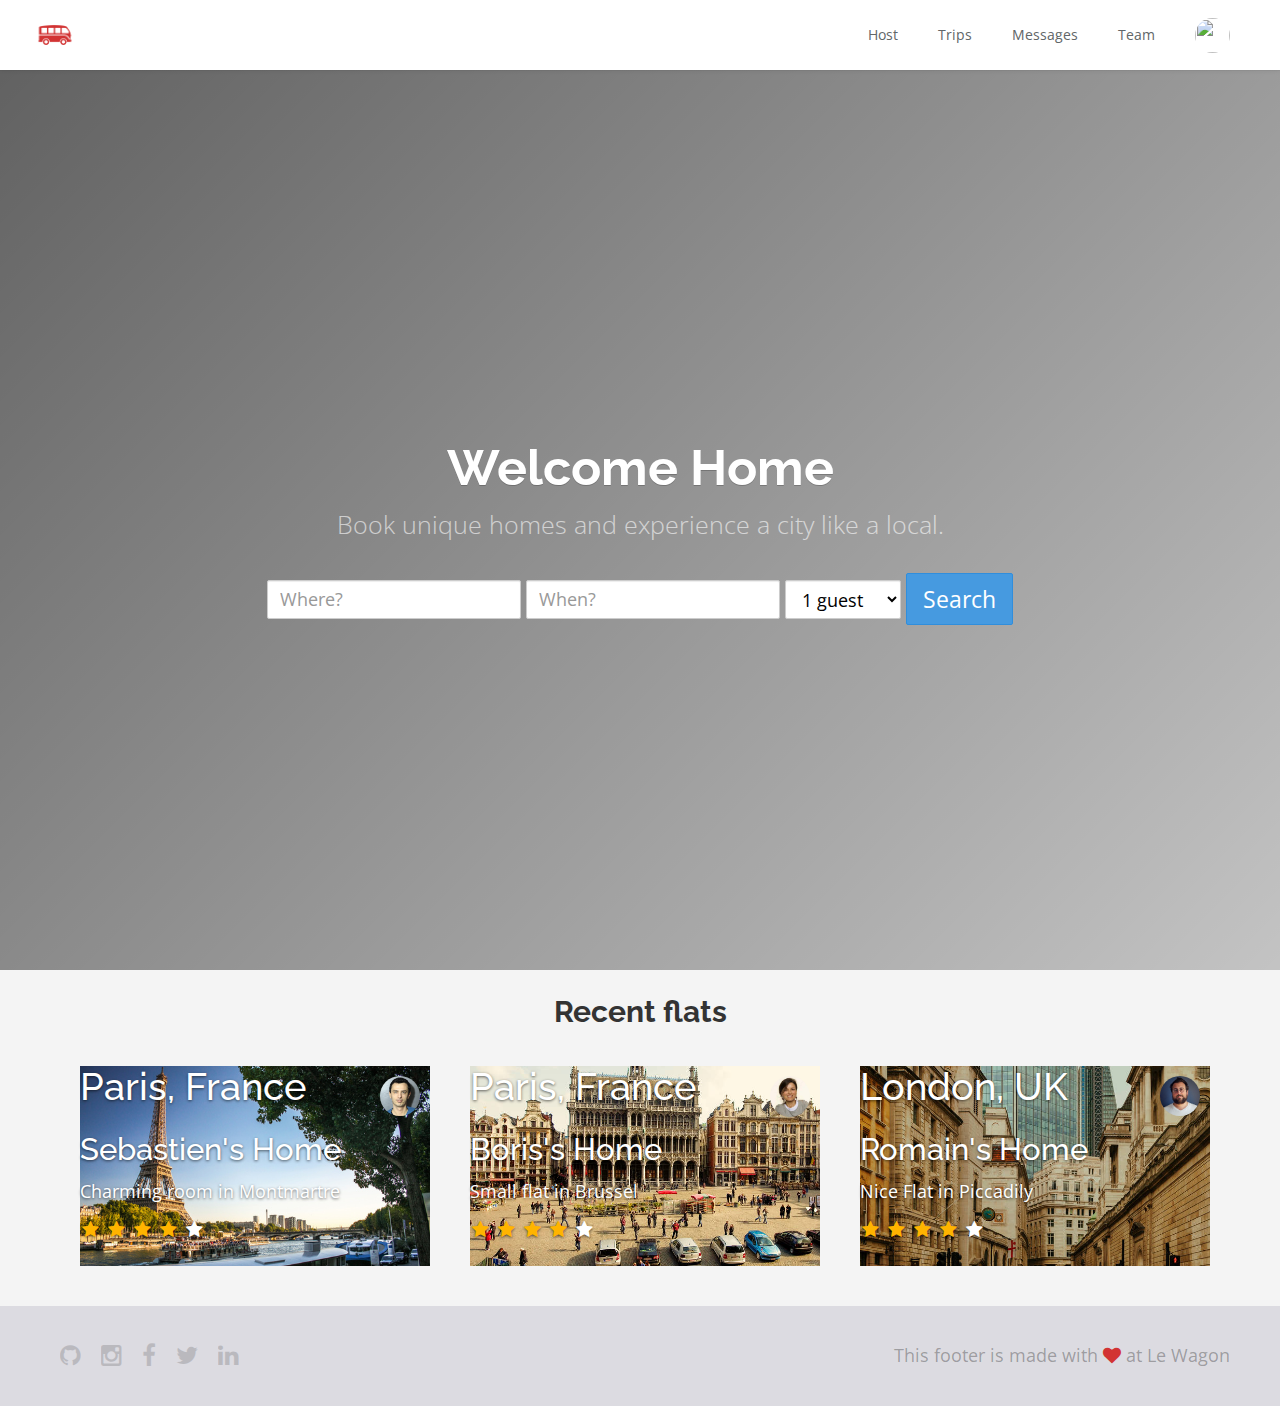
==== commit 2927879f: "Automated commit at 2017-07-31 14:33:19 UTC by middleman-deploy 2.0.0-alpha" ====
--- a/index.html
+++ b/index.html
@@ -7,22 +7,138 @@
           content="width=device-width, initial-scale=1, shrink-to-fit=no">
     <!-- Use the title from a page's frontmatter if it has one -->
     <title>Le Wagon - Middleman</title>
-    <link href="stylesheets/application-fc83ac27.css" rel="stylesheet" />
+    <link href="stylesheets/application-5334f4a6.css" rel="stylesheet" />
     <script src="javascripts/application-93de88c9.js"></script>
     <link href="images/favicon-f15af148.png" rel="icon" type="image/png" />
   </head>
   <body>
-    <div id="home">
-  <div class="home-content">
-    <img src="images/logo-acc9c0ec.png" width="200" alt="Logo" />
-    <p>
-      Middleman is now running!
-    </p>
-    <p class="about">
-      <a href="about.html">More about this template</a>
-    </p>
+    <div class="navbar-wagon">
+  <!-- Logo -->
+  <a href="/" class="navbar-wagon-brand">
+    <img src="images/logo-acc9c0ec.png" alt="logo">
+  </a>
+
+  <!-- Right Navigation -->
+  <div class="navbar-wagon-right hidden-xs hidden-sm">
+
+    <a href="" class="navbar-wagon-item navbar-wagon-link">Host</a>
+    <a href="" class="navbar-wagon-item navbar-wagon-link">Trips</a>
+    <a href="" class="navbar-wagon-item navbar-wagon-link">Messages</a>
+    <a href="team.html" class="navbar-wagon-item navbar-wagon-link">Team</a>
+
+    <!-- Profile picture with dropdown list -->
+    <div class="navbar-wagon-item">
+      <div class="dropdown">
+        <img src="http://kitt.lewagon.com/placeholder/users/ssaunier" class="avatar dropdown-toggle" id="navbar-wagon-menu" data-toggle="dropdown">
+        <ul class="dropdown-menu dropdown-menu-right navbar-wagon-dropdown-menu">
+          <li><a href="#">Profile</a></li>
+          <li><a href="#">Dashboard</a></li>
+          <li><a href="#">Log Out</a></li>
+        </ul>
+      </div>
+    </div>
+  </div>
+
+  <!-- Dropdown appearing on mobile only -->
+  <div class="navbar-wagon-item hidden-md hidden-lg">
+    <div class="dropdown">
+      <i class="fa fa-bars dropdown-toggle" data-toggle="dropdown"></i>
+      <ul class="dropdown-menu dropdown-menu-right navbar-wagon-dropdown-menu">
+        <li><a href="#">Host</a></li>
+        <li><a href="#">Trips</a></li>
+        <li><a href="#">Messages</a></li>
+      </ul>
+    </div>
+  </div>
+</div>
+ <!-- inject layouts/_navbar.html.erb -->
+    
+  <div class="banner-content">
+    <div class="banner" style="background-image: linear-gradient(-225deg, rgba(0,0,0,0.6) 0%, rgba(0,0,0,0.2) 100%), url('http://kitt.lewagon.com/placeholder/cities/paris');">
+      <div class="banner-content">
+        <h1>Welcome Home</h1>
+        <p>Book unique homes and experience a city like a local.</p>
+        <form action="#" class="form-inline">
+          <input type="text" class="form-control" placeholder="Where?">
+          <input type="text" class="form-control" placeholder="When?">
+          <select id="referrer" name="search" class="form-control">
+            <option value="ruby">1 guest</option>
+            <option value="css">2 guests</option>
+            <option value="javascript">3 guests</option>
+          </select>
+          <a class="btn btn-primary btn-lg">Search</a>
+        </form>
+      </div>
+    </div>
+  </div>
+
+<div class="container">
+  <h1 class="text-center"> Recent flats </h1>
+  <div class="row">
+    <div class="col-md-4">
+      <div class="card" style="background-image: url(images/card-paris-738acaea.jpg);">
+        <h2>Paris, France</h2>
+        <h3>Sebastien's Home</h3>
+        <p>Charming room in Montmartre</p>
+        <img src="images/seb-455b0c14.jpg" class="card-user" alt="Seb" />
+        <ul>
+          <li><i class="fa fa-star" style="color: #ffb400" aria-hidden="true"></i></li>
+          <li><i class="fa fa-star" style="color: #ffb400" aria-hidden="true"></i></li>
+          <li><i class="fa fa-star" style="color: #ffb400" aria-hidden="true"></i></li>
+          <li><i class="fa fa-star" style="color: #ffb400" aria-hidden="true"></i></li>
+          <li><i class="fa fa-star" aria-hidden="true"></i></li>
+        </ul>
+      </div>
+    </div>
+    <div class="col-md-4">
+      <div class="card" style="background-image: url(images/card-brussels-ea40e9e5.jpeg);">
+        <h2>Paris, France</h2>
+        <h3>Boris's Home</h3>
+        <p>Small flat in Brussel</p>
+        <img src="images/anne-09d8ca3f.jpg" class="card-user" alt="Anne" />
+        <ul>
+          <li><i class="fa fa-star" style="color: #ffb400" aria-hidden="true"></i></li>
+          <li><i class="fa fa-star" style="color: #ffb400" aria-hidden="true"></i></li>
+          <li><i class="fa fa-star" style="color: #ffb400" aria-hidden="true"></i></li>
+          <li><i class="fa fa-star" style="color: #ffb400" aria-hidden="true"></i></li>
+          <li><i class="fa fa-star" aria-hidden="true"></i></li>
+        </ul>
+      </div>
+    </div>
+    <div class="col-md-4">
+      <div class="card" style="background-image: url(images/card-london-48d66495.jpeg);">
+        <h2>London, UK</h2>
+        <h3>Romain's Home</h3>
+        <p>Nice Flat in Piccadily</p>
+        <img src="images/romain-a8a98a65.jpeg" class="card-user" alt="Romain" />
+        <ul>
+          <li><i class="fa fa-star" style="color: #ffb400" aria-hidden="true"></i></li>
+          <li><i class="fa fa-star" style="color: #ffb400" aria-hidden="true"></i></li>
+          <li><i class="fa fa-star" style="color: #ffb400" aria-hidden="true"></i></li>
+          <li><i class="fa fa-star" style="color: #ffb400" aria-hidden="true"></i></li>
+          <li><i class="fa fa-star" aria-hidden="true"></i></li>
+        </ul>
+      </div>
+    </div>
+  </div>
+</div>
+
+
+
+
+    <div class="footer">
+  <div class="footer-links">
+    <a href="#"><i class="fa fa-github"></i></a>
+    <a href="#"><i class="fa fa-instagram"></i></a>
+    <a href="#"><i class="fa fa-facebook"></i></a>
+    <a href="#"><i class="fa fa-twitter"></i></a>
+    <a href="#"><i class="fa fa-linkedin"></i></a>
+  </div>
+  <div class="footer-copyright">
+    This footer is made with <i class="fa fa-heart"></i> at Le Wagon
   </div>
 </div>
 
   </body>
 </html>
+
--- a/stylesheets/application-5334f4a6.css
+++ b/stylesheets/application-5334f4a6.css
@@ -0,0 +1,8 @@
+@import url("https://fonts.googleapis.com/css?family=Open+Sans:400,300,700|Raleway:400,100,300,700,500");/*!
+ * Bootstrap v3.3.7 (http://getbootstrap.com)
+ * Copyright 2011-2016 Twitter, Inc.
+ * Licensed under MIT (https://github.com/twbs/bootstrap/blob/master/LICENSE)
+ *//*! normalize.css v3.0.3 | MIT License | github.com/necolas/normalize.css */html{font-family:sans-serif;-ms-text-size-adjust:100%;-webkit-text-size-adjust:100%}body{margin:0}article,aside,details,figcaption,figure,footer,header,hgroup,main,menu,nav,section,summary{display:block}audio,canvas,progress,video{display:inline-block;vertical-align:baseline}audio:not([controls]){display:none;height:0}[hidden],template{display:none}a{background-color:transparent}a:active,a:hover{outline:0}abbr[title]{border-bottom:1px dotted}b,strong{font-weight:bold}dfn{font-style:italic}h1{font-size:2em;margin:0.67em 0}mark{background:#ff0;color:#000}small{font-size:80%}sub,sup{font-size:75%;line-height:0;position:relative;vertical-align:baseline}sup{top:-0.5em}sub{bottom:-0.25em}img{border:0}svg:not(:root){overflow:hidden}figure{margin:1em 40px}hr{-webkit-box-sizing:content-box;box-sizing:content-box;height:0}pre{overflow:auto}code,kbd,pre,samp{font-family:monospace, monospace;font-size:1em}button,input,optgroup,select,textarea{color:inherit;font:inherit;margin:0}button{overflow:visible}button,select{text-transform:none}button,html input[type="button"],input[type="reset"],input[type="submit"]{-webkit-appearance:button;cursor:pointer}button[disabled],html input[disabled]{cursor:default}button::-moz-focus-inner,input::-moz-focus-inner{border:0;padding:0}input{line-height:normal}input[type="checkbox"],input[type="radio"]{-webkit-box-sizing:border-box;box-sizing:border-box;padding:0}input[type="number"]::-webkit-inner-spin-button,input[type="number"]::-webkit-outer-spin-button{height:auto}input[type="search"]{-webkit-appearance:textfield;-webkit-box-sizing:content-box;box-sizing:content-box}input[type="search"]::-webkit-search-cancel-button,input[type="search"]::-webkit-search-decoration{-webkit-appearance:none}fieldset{border:1px solid #c0c0c0;margin:0 2px;padding:0.35em 0.625em 0.75em}legend{border:0;padding:0}textarea{overflow:auto}optgroup{font-weight:bold}table{border-collapse:collapse;border-spacing:0}td,th{padding:0}/*! Source: https://github.com/h5bp/html5-boilerplate/blob/master/src/css/main.css */@media print{*,*:before,*:after{background:transparent !important;color:#000 !important;-webkit-box-shadow:none !important;box-shadow:none !important;text-shadow:none !important}a,a:visited{text-decoration:underline}a[href]:after{content:" (" attr(href) ")"}abbr[title]:after{content:" (" attr(title) ")"}a[href^="#"]:after,a[href^="javascript:"]:after{content:""}pre,blockquote{border:1px solid #999;page-break-inside:avoid}thead{display:table-header-group}tr,img{page-break-inside:avoid}img{max-width:100% !important}p,h2,h3{orphans:3;widows:3}h2,h3{page-break-after:avoid}.navbar{display:none}.btn>.caret,.dropup>.btn>.caret{border-top-color:#000 !important}.label{border:1px solid #000}.table{border-collapse:collapse !important}.table td,.table th{background-color:#fff !important}.table-bordered th,.table-bordered td{border:1px solid #ddd !important}}@font-face{font-family:'Glyphicons Halflings';src:url("../assets/bootstrap/glyphicons-halflings-regular-86b6f62b.eot");src:url("../assets/bootstrap/glyphicons-halflings-regular-86b6f62b.eot?#iefix") format("embedded-opentype"),url("../assets/bootstrap/glyphicons-halflings-regular-ca35b697.woff2") format("woff2"),url("../assets/bootstrap/glyphicons-halflings-regular-278e49a8.woff") format("woff"),url("../assets/bootstrap/glyphicons-halflings-regular-44bc1850.ttf") format("truetype"),url("../assets/bootstrap/glyphicons-halflings-regular-de51a849.svg#glyphicons_halflingsregular") format("svg")}.glyphicon{position:relative;top:1px;display:inline-block;font-family:'Glyphicons Halflings';font-style:normal;font-weight:normal;line-height:1;-webkit-font-smoothing:antialiased;-moz-osx-font-smoothing:grayscale}.glyphicon-asterisk:before{content:"\002a"}.glyphicon-plus:before{content:"\002b"}.glyphicon-euro:before,.glyphicon-eur:before{content:"\20ac"}.glyphicon-minus:before{content:"\2212"}.glyphicon-cloud:before{content:"\2601"}.glyphicon-envelope:before{content:"\2709"}.glyphicon-pencil:before{content:"\270f"}.glyphicon-glass:before{content:"\e001"}.glyphicon-music:before{content:"\e002"}.glyphicon-search:before{content:"\e003"}.glyphicon-heart:before{content:"\e005"}.glyphicon-star:before{content:"\e006"}.glyphicon-star-empty:before{content:"\e007"}.glyphicon-user:before{content:"\e008"}.glyphicon-film:before{content:"\e009"}.glyphicon-th-large:before{content:"\e010"}.glyphicon-th:before{content:"\e011"}.glyphicon-th-list:before{content:"\e012"}.glyphicon-ok:before{content:"\e013"}.glyphicon-remove:before{content:"\e014"}.glyphicon-zoom-in:before{content:"\e015"}.glyphicon-zoom-out:before{content:"\e016"}.glyphicon-off:before{content:"\e017"}.glyphicon-signal:before{content:"\e018"}.glyphicon-cog:before{content:"\e019"}.glyphicon-trash:before{content:"\e020"}.glyphicon-home:before{content:"\e021"}.glyphicon-file:before{content:"\e022"}.glyphicon-time:before{content:"\e023"}.glyphicon-road:before{content:"\e024"}.glyphicon-download-alt:before{content:"\e025"}.glyphicon-download:before{content:"\e026"}.glyphicon-upload:before{content:"\e027"}.glyphicon-inbox:before{content:"\e028"}.glyphicon-play-circle:before{content:"\e029"}.glyphicon-repeat:before{content:"\e030"}.glyphicon-refresh:before{content:"\e031"}.glyphicon-list-alt:before{content:"\e032"}.glyphicon-lock:before{content:"\e033"}.glyphicon-flag:before{content:"\e034"}.glyphicon-headphones:before{content:"\e035"}.glyphicon-volume-off:before{content:"\e036"}.glyphicon-volume-down:before{content:"\e037"}.glyphicon-volume-up:before{content:"\e038"}.glyphicon-qrcode:before{content:"\e039"}.glyphicon-barcode:before{content:"\e040"}.glyphicon-tag:before{content:"\e041"}.glyphicon-tags:before{content:"\e042"}.glyphicon-book:before{content:"\e043"}.glyphicon-bookmark:before{content:"\e044"}.glyphicon-print:before{content:"\e045"}.glyphicon-camera:before{content:"\e046"}.glyphicon-font:before{content:"\e047"}.glyphicon-bold:before{content:"\e048"}.glyphicon-italic:before{content:"\e049"}.glyphicon-text-height:before{content:"\e050"}.glyphicon-text-width:before{content:"\e051"}.glyphicon-align-left:before{content:"\e052"}.glyphicon-align-center:before{content:"\e053"}.glyphicon-align-right:before{content:"\e054"}.glyphicon-align-justify:before{content:"\e055"}.glyphicon-list:before{content:"\e056"}.glyphicon-indent-left:before{content:"\e057"}.glyphicon-indent-right:before{content:"\e058"}.glyphicon-facetime-video:before{content:"\e059"}.glyphicon-picture:before{content:"\e060"}.glyphicon-map-marker:before{content:"\e062"}.glyphicon-adjust:before{content:"\e063"}.glyphicon-tint:before{content:"\e064"}.glyphicon-edit:before{content:"\e065"}.glyphicon-share:before{content:"\e066"}.glyphicon-check:before{content:"\e067"}.glyphicon-move:before{content:"\e068"}.glyphicon-step-backward:before{content:"\e069"}.glyphicon-fast-backward:before{content:"\e070"}.glyphicon-backward:before{content:"\e071"}.glyphicon-play:before{content:"\e072"}.glyphicon-pause:before{content:"\e073"}.glyphicon-stop:before{content:"\e074"}.glyphicon-forward:before{content:"\e075"}.glyphicon-fast-forward:before{content:"\e076"}.glyphicon-step-forward:before{content:"\e077"}.glyphicon-eject:before{content:"\e078"}.glyphicon-chevron-left:before{content:"\e079"}.glyphicon-chevron-right:before{content:"\e080"}.glyphicon-plus-sign:before{content:"\e081"}.glyphicon-minus-sign:before{content:"\e082"}.glyphicon-remove-sign:before{content:"\e083"}.glyphicon-ok-sign:before{content:"\e084"}.glyphicon-question-sign:before{content:"\e085"}.glyphicon-info-sign:before{content:"\e086"}.glyphicon-screenshot:before{content:"\e087"}.glyphicon-remove-circle:before{content:"\e088"}.glyphicon-ok-circle:before{content:"\e089"}.glyphicon-ban-circle:before{content:"\e090"}.glyphicon-arrow-left:before{content:"\e091"}.glyphicon-arrow-right:before{content:"\e092"}.glyphicon-arrow-up:before{content:"\e093"}.glyphicon-arrow-down:before{content:"\e094"}.glyphicon-share-alt:before{content:"\e095"}.glyphicon-resize-full:before{content:"\e096"}.glyphicon-resize-small:before{content:"\e097"}.glyphicon-exclamation-sign:before{content:"\e101"}.glyphicon-gift:before{content:"\e102"}.glyphicon-leaf:before{content:"\e103"}.glyphicon-fire:before{content:"\e104"}.glyphicon-eye-open:before{content:"\e105"}.glyphicon-eye-close:before{content:"\e106"}.glyphicon-warning-sign:before{content:"\e107"}.glyphicon-plane:before{content:"\e108"}.glyphicon-calendar:before{content:"\e109"}.glyphicon-random:before{content:"\e110"}.glyphicon-comment:before{content:"\e111"}.glyphicon-magnet:before{content:"\e112"}.glyphicon-chevron-up:before{content:"\e113"}.glyphicon-chevron-down:before{content:"\e114"}.glyphicon-retweet:before{content:"\e115"}.glyphicon-shopping-cart:before{content:"\e116"}.glyphicon-folder-close:before{content:"\e117"}.glyphicon-folder-open:before{content:"\e118"}.glyphicon-resize-vertical:before{content:"\e119"}.glyphicon-resize-horizontal:before{content:"\e120"}.glyphicon-hdd:before{content:"\e121"}.glyphicon-bullhorn:before{content:"\e122"}.glyphicon-bell:before{content:"\e123"}.glyphicon-certificate:before{content:"\e124"}.glyphicon-thumbs-up:before{content:"\e125"}.glyphicon-thumbs-down:before{content:"\e126"}.glyphicon-hand-right:before{content:"\e127"}.glyphicon-hand-left:before{content:"\e128"}.glyphicon-hand-up:before{content:"\e129"}.glyphicon-hand-down:before{content:"\e130"}.glyphicon-circle-arrow-right:before{content:"\e131"}.glyphicon-circle-arrow-left:before{content:"\e132"}.glyphicon-circle-arrow-up:before{content:"\e133"}.glyphicon-circle-arrow-down:before{content:"\e134"}.glyphicon-globe:before{content:"\e135"}.glyphicon-wrench:before{content:"\e136"}.glyphicon-tasks:before{content:"\e137"}.glyphicon-filter:before{content:"\e138"}.glyphicon-briefcase:before{content:"\e139"}.glyphicon-fullscreen:before{content:"\e140"}.glyphicon-dashboard:before{content:"\e141"}.glyphicon-paperclip:before{content:"\e142"}.glyphicon-heart-empty:before{content:"\e143"}.glyphicon-link:before{content:"\e144"}.glyphicon-phone:before{content:"\e145"}.glyphicon-pushpin:before{content:"\e146"}.glyphicon-usd:before{content:"\e148"}.glyphicon-gbp:before{content:"\e149"}.glyphicon-sort:before{content:"\e150"}.glyphicon-sort-by-alphabet:before{content:"\e151"}.glyphicon-sort-by-alphabet-alt:before{content:"\e152"}.glyphicon-sort-by-order:before{content:"\e153"}.glyphicon-sort-by-order-alt:before{content:"\e154"}.glyphicon-sort-by-attributes:before{content:"\e155"}.glyphicon-sort-by-attributes-alt:before{content:"\e156"}.glyphicon-unchecked:before{content:"\e157"}.glyphicon-expand:before{content:"\e158"}.glyphicon-collapse-down:before{content:"\e159"}.glyphicon-collapse-up:before{content:"\e160"}.glyphicon-log-in:before{content:"\e161"}.glyphicon-flash:before{content:"\e162"}.glyphicon-log-out:before{content:"\e163"}.glyphicon-new-window:before{content:"\e164"}.glyphicon-record:before{content:"\e165"}.glyphicon-save:before{content:"\e166"}.glyphicon-open:before{content:"\e167"}.glyphicon-saved:before{content:"\e168"}.glyphicon-import:before{content:"\e169"}.glyphicon-export:before{content:"\e170"}.glyphicon-send:before{content:"\e171"}.glyphicon-floppy-disk:before{content:"\e172"}.glyphicon-floppy-saved:before{content:"\e173"}.glyphicon-floppy-remove:before{content:"\e174"}.glyphicon-floppy-save:before{content:"\e175"}.glyphicon-floppy-open:before{content:"\e176"}.glyphicon-credit-card:before{content:"\e177"}.glyphicon-transfer:before{content:"\e178"}.glyphicon-cutlery:before{content:"\e179"}.glyphicon-header:before{content:"\e180"}.glyphicon-compressed:before{content:"\e181"}.glyphicon-earphone:before{content:"\e182"}.glyphicon-phone-alt:before{content:"\e183"}.glyphicon-tower:before{content:"\e184"}.glyphicon-stats:before{content:"\e185"}.glyphicon-sd-video:before{content:"\e186"}.glyphicon-hd-video:before{content:"\e187"}.glyphicon-subtitles:before{content:"\e188"}.glyphicon-sound-stereo:before{content:"\e189"}.glyphicon-sound-dolby:before{content:"\e190"}.glyphicon-sound-5-1:before{content:"\e191"}.glyphicon-sound-6-1:before{content:"\e192"}.glyphicon-sound-7-1:before{content:"\e193"}.glyphicon-copyright-mark:before{content:"\e194"}.glyphicon-registration-mark:before{content:"\e195"}.glyphicon-cloud-download:before{content:"\e197"}.glyphicon-cloud-upload:before{content:"\e198"}.glyphicon-tree-conifer:before{content:"\e199"}.glyphicon-tree-deciduous:before{content:"\e200"}.glyphicon-cd:before{content:"\e201"}.glyphicon-save-file:before{content:"\e202"}.glyphicon-open-file:before{content:"\e203"}.glyphicon-level-up:before{content:"\e204"}.glyphicon-copy:before{content:"\e205"}.glyphicon-paste:before{content:"\e206"}.glyphicon-alert:before{content:"\e209"}.glyphicon-equalizer:before{content:"\e210"}.glyphicon-king:before{content:"\e211"}.glyphicon-queen:before{content:"\e212"}.glyphicon-pawn:before{content:"\e213"}.glyphicon-bishop:before{content:"\e214"}.glyphicon-knight:before{content:"\e215"}.glyphicon-baby-formula:before{content:"\e216"}.glyphicon-tent:before{content:"\26fa"}.glyphicon-blackboard:before{content:"\e218"}.glyphicon-bed:before{content:"\e219"}.glyphicon-apple:before{content:"\f8ff"}.glyphicon-erase:before{content:"\e221"}.glyphicon-hourglass:before{content:"\231b"}.glyphicon-lamp:before{content:"\e223"}.glyphicon-duplicate:before{content:"\e224"}.glyphicon-piggy-bank:before{content:"\e225"}.glyphicon-scissors:before{content:"\e226"}.glyphicon-bitcoin:before{content:"\e227"}.glyphicon-btc:before{content:"\e227"}.glyphicon-xbt:before{content:"\e227"}.glyphicon-yen:before{content:"\00a5"}.glyphicon-jpy:before{content:"\00a5"}.glyphicon-ruble:before{content:"\20bd"}.glyphicon-rub:before{content:"\20bd"}.glyphicon-scale:before{content:"\e230"}.glyphicon-ice-lolly:before{content:"\e231"}.glyphicon-ice-lolly-tasted:before{content:"\e232"}.glyphicon-education:before{content:"\e233"}.glyphicon-option-horizontal:before{content:"\e234"}.glyphicon-option-vertical:before{content:"\e235"}.glyphicon-menu-hamburger:before{content:"\e236"}.glyphicon-modal-window:before{content:"\e237"}.glyphicon-oil:before{content:"\e238"}.glyphicon-grain:before{content:"\e239"}.glyphicon-sunglasses:before{content:"\e240"}.glyphicon-text-size:before{content:"\e241"}.glyphicon-text-color:before{content:"\e242"}.glyphicon-text-background:before{content:"\e243"}.glyphicon-object-align-top:before{content:"\e244"}.glyphicon-object-align-bottom:before{content:"\e245"}.glyphicon-object-align-horizontal:before{content:"\e246"}.glyphicon-object-align-left:before{content:"\e247"}.glyphicon-object-align-vertical:before{content:"\e248"}.glyphicon-object-align-right:before{content:"\e249"}.glyphicon-triangle-right:before{content:"\e250"}.glyphicon-triangle-left:before{content:"\e251"}.glyphicon-triangle-bottom:before{content:"\e252"}.glyphicon-triangle-top:before{content:"\e253"}.glyphicon-console:before{content:"\e254"}.glyphicon-superscript:before{content:"\e255"}.glyphicon-subscript:before{content:"\e256"}.glyphicon-menu-left:before{content:"\e257"}.glyphicon-menu-right:before{content:"\e258"}.glyphicon-menu-down:before{content:"\e259"}.glyphicon-menu-up:before{content:"\e260"}*{-webkit-box-sizing:border-box;box-sizing:border-box}*:before,*:after{-webkit-box-sizing:border-box;box-sizing:border-box}html{font-size:10px;-webkit-tap-highlight-color:transparent}body{font-family:"Open Sans", "Helvetica", "sans-serif";font-size:18px;line-height:1.42857143;color:#333333;background-color:#F4F4F4}input,button,select,textarea{font-family:inherit;font-size:inherit;line-height:inherit}a{color:#469AE0;text-decoration:none}a:hover,a:focus{color:#1f74ba;text-decoration:underline}a:focus{outline:5px auto -webkit-focus-ring-color;outline-offset:-2px}figure{margin:0}img{vertical-align:middle}.img-responsive{display:block;max-width:100%;height:auto}.img-rounded{border-radius:2px}.img-thumbnail{padding:4px;line-height:1.42857143;background-color:#F4F4F4;border:1px solid #ddd;border-radius:2px;-webkit-transition:all 0.2s ease-in-out;transition:all 0.2s ease-in-out;display:inline-block;max-width:100%;height:auto}.img-circle{border-radius:50%}hr{margin-top:25px;margin-bottom:25px;border:0;border-top:1px solid #eeeeee}.sr-only{position:absolute;width:1px;height:1px;margin:-1px;padding:0;overflow:hidden;clip:rect(0, 0, 0, 0);border:0}.sr-only-focusable:active,.sr-only-focusable:focus{position:static;width:auto;height:auto;margin:0;overflow:visible;clip:auto}[role="button"]{cursor:pointer}h1,h2,h3,h4,h5,h6,.h1,.h2,.h3,.h4,.h5,.h6{font-family:"Raleway", "Helvetica", "sans-serif";font-weight:500;line-height:1.1;color:inherit}h1 small,h1 .small,h2 small,h2 .small,h3 small,h3 .small,h4 small,h4 .small,h5 small,h5 .small,h6 small,h6 .small,.h1 small,.h1 .small,.h2 small,.h2 .small,.h3 small,.h3 .small,.h4 small,.h4 .small,.h5 small,.h5 .small,.h6 small,.h6 .small{font-weight:normal;line-height:1;color:#777777}h1,.h1,h2,.h2,h3,.h3{margin-top:25px;margin-bottom:12.5px}h1 small,h1 .small,.h1 small,.h1 .small,h2 small,h2 .small,.h2 small,.h2 .small,h3 small,h3 .small,.h3 small,.h3 .small{font-size:65%}h4,.h4,h5,.h5,h6,.h6{margin-top:12.5px;margin-bottom:12.5px}h4 small,h4 .small,.h4 small,.h4 .small,h5 small,h5 .small,.h5 small,.h5 .small,h6 small,h6 .small,.h6 small,.h6 .small{font-size:75%}h1,.h1{font-size:46px}h2,.h2{font-size:38px}h3,.h3{font-size:31px}h4,.h4{font-size:23px}h5,.h5{font-size:18px}h6,.h6{font-size:16px}p{margin:0 0 12.5px}.lead{margin-bottom:25px;font-size:20px;font-weight:300;line-height:1.4}@media (min-width: 768px){.lead{font-size:27px}}small,.small{font-size:88%}mark,.mark{background-color:#fcf8e3;padding:.2em}.text-left{text-align:left}.text-right{text-align:right}.text-center{text-align:center}.text-justify{text-align:justify}.text-nowrap{white-space:nowrap}.text-lowercase{text-transform:lowercase}.text-uppercase,.initialism{text-transform:uppercase}.text-capitalize{text-transform:capitalize}.text-muted{color:#777777}.text-primary{color:#469AE0}a.text-primary:hover,a.text-primary:focus{color:#2381d0}.text-success{color:#3c763d}a.text-success:hover,a.text-success:focus{color:#2b542c}.text-info{color:#31708f}a.text-info:hover,a.text-info:focus{color:#245269}.text-warning{color:#8a6d3b}a.text-warning:hover,a.text-warning:focus{color:#66512c}.text-danger{color:#a94442}a.text-danger:hover,a.text-danger:focus{color:#843534}.bg-primary{color:#fff}.bg-primary{background-color:#469AE0}a.bg-primary:hover,a.bg-primary:focus{background-color:#2381d0}.bg-success{background-color:#dff0d8}a.bg-success:hover,a.bg-success:focus{background-color:#c1e2b3}.bg-info{background-color:#d9edf7}a.bg-info:hover,a.bg-info:focus{background-color:#afd9ee}.bg-warning{background-color:#fcf8e3}a.bg-warning:hover,a.bg-warning:focus{background-color:#f7ecb5}.bg-danger{background-color:#f2dede}a.bg-danger:hover,a.bg-danger:focus{background-color:#e4b9b9}.page-header{padding-bottom:11.5px;margin:50px 0 25px;border-bottom:1px solid #eeeeee}ul,ol{margin-top:0;margin-bottom:12.5px}ul ul,ul ol,ol ul,ol ol{margin-bottom:0}.list-unstyled{padding-left:0;list-style:none}.list-inline{padding-left:0;list-style:none;margin-left:-5px}.list-inline>li{display:inline-block;padding-left:5px;padding-right:5px}dl{margin-top:0;margin-bottom:25px}dt,dd{line-height:1.42857143}dt{font-weight:bold}dd{margin-left:0}.dl-horizontal dd:before,.dl-horizontal dd:after{content:" ";display:table}.dl-horizontal dd:after{clear:both}@media (min-width: 768px){.dl-horizontal dt{float:left;width:160px;clear:left;text-align:right;overflow:hidden;text-overflow:ellipsis;white-space:nowrap}.dl-horizontal dd{margin-left:180px}}abbr[title],abbr[data-original-title]{cursor:help;border-bottom:1px dotted #777777}.initialism{font-size:90%}blockquote{padding:12.5px 25px;margin:0 0 25px;font-size:22.5px;border-left:5px solid #eeeeee}blockquote p:last-child,blockquote ul:last-child,blockquote ol:last-child{margin-bottom:0}blockquote footer,blockquote small,blockquote .small{display:block;font-size:80%;line-height:1.42857143;color:#777777}blockquote footer:before,blockquote small:before,blockquote .small:before{content:'\2014 \00A0'}.blockquote-reverse,blockquote.pull-right{padding-right:15px;padding-left:0;border-right:5px solid #eeeeee;border-left:0;text-align:right}.blockquote-reverse footer:before,.blockquote-reverse small:before,.blockquote-reverse .small:before,blockquote.pull-right footer:before,blockquote.pull-right small:before,blockquote.pull-right .small:before{content:''}.blockquote-reverse footer:after,.blockquote-reverse small:after,.blockquote-reverse .small:after,blockquote.pull-right footer:after,blockquote.pull-right small:after,blockquote.pull-right .small:after{content:'\00A0 \2014'}address{margin-bottom:25px;font-style:normal;line-height:1.42857143}code,kbd,pre,samp{font-family:Menlo, Monaco, Consolas, "Courier New", monospace}code{padding:2px 4px;font-size:90%;color:#c7254e;background-color:#f9f2f4;border-radius:2px}kbd{padding:2px 4px;font-size:90%;color:#fff;background-color:#333;border-radius:2px;-webkit-box-shadow:inset 0 -1px 0 rgba(0,0,0,0.25);box-shadow:inset 0 -1px 0 rgba(0,0,0,0.25)}kbd kbd{padding:0;font-size:100%;font-weight:bold;-webkit-box-shadow:none;box-shadow:none}pre{display:block;padding:12px;margin:0 0 12.5px;font-size:17px;line-height:1.42857143;word-break:break-all;word-wrap:break-word;color:#333333;background-color:#f5f5f5;border:1px solid #ccc;border-radius:2px}pre code{padding:0;font-size:inherit;color:inherit;white-space:pre-wrap;background-color:transparent;border-radius:0}.pre-scrollable{max-height:340px;overflow-y:scroll}.container{margin-right:auto;margin-left:auto;padding-left:15px;padding-right:15px}.container:before,.container:after{content:" ";display:table}.container:after{clear:both}@media (min-width: 768px){.container{width:750px}}@media (min-width: 992px){.container{width:970px}}@media (min-width: 1200px){.container{width:1170px}}.container-fluid{margin-right:auto;margin-left:auto;padding-left:15px;padding-right:15px}.container-fluid:before,.container-fluid:after{content:" ";display:table}.container-fluid:after{clear:both}.row{margin-left:-15px;margin-right:-15px}.row:before,.row:after{content:" ";display:table}.row:after{clear:both}.col-xs-1,.col-sm-1,.col-md-1,.col-lg-1,.col-xs-2,.col-sm-2,.col-md-2,.col-lg-2,.col-xs-3,.col-sm-3,.col-md-3,.col-lg-3,.col-xs-4,.col-sm-4,.col-md-4,.col-lg-4,.col-xs-5,.col-sm-5,.col-md-5,.col-lg-5,.col-xs-6,.col-sm-6,.col-md-6,.col-lg-6,.col-xs-7,.col-sm-7,.col-md-7,.col-lg-7,.col-xs-8,.col-sm-8,.col-md-8,.col-lg-8,.col-xs-9,.col-sm-9,.col-md-9,.col-lg-9,.col-xs-10,.col-sm-10,.col-md-10,.col-lg-10,.col-xs-11,.col-sm-11,.col-md-11,.col-lg-11,.col-xs-12,.col-sm-12,.col-md-12,.col-lg-12{position:relative;min-height:1px;padding-left:15px;padding-right:15px}.col-xs-1,.col-xs-2,.col-xs-3,.col-xs-4,.col-xs-5,.col-xs-6,.col-xs-7,.col-xs-8,.col-xs-9,.col-xs-10,.col-xs-11,.col-xs-12{float:left}.col-xs-1{width:8.33333333%}.col-xs-2{width:16.66666667%}.col-xs-3{width:25%}.col-xs-4{width:33.33333333%}.col-xs-5{width:41.66666667%}.col-xs-6{width:50%}.col-xs-7{width:58.33333333%}.col-xs-8{width:66.66666667%}.col-xs-9{width:75%}.col-xs-10{width:83.33333333%}.col-xs-11{width:91.66666667%}.col-xs-12{width:100%}.col-xs-pull-0{right:auto}.col-xs-pull-1{right:8.33333333%}.col-xs-pull-2{right:16.66666667%}.col-xs-pull-3{right:25%}.col-xs-pull-4{right:33.33333333%}.col-xs-pull-5{right:41.66666667%}.col-xs-pull-6{right:50%}.col-xs-pull-7{right:58.33333333%}.col-xs-pull-8{right:66.66666667%}.col-xs-pull-9{right:75%}.col-xs-pull-10{right:83.33333333%}.col-xs-pull-11{right:91.66666667%}.col-xs-pull-12{right:100%}.col-xs-push-0{left:auto}.col-xs-push-1{left:8.33333333%}.col-xs-push-2{left:16.66666667%}.col-xs-push-3{left:25%}.col-xs-push-4{left:33.33333333%}.col-xs-push-5{left:41.66666667%}.col-xs-push-6{left:50%}.col-xs-push-7{left:58.33333333%}.col-xs-push-8{left:66.66666667%}.col-xs-push-9{left:75%}.col-xs-push-10{left:83.33333333%}.col-xs-push-11{left:91.66666667%}.col-xs-push-12{left:100%}.col-xs-offset-0{margin-left:0%}.col-xs-offset-1{margin-left:8.33333333%}.col-xs-offset-2{margin-left:16.66666667%}.col-xs-offset-3{margin-left:25%}.col-xs-offset-4{margin-left:33.33333333%}.col-xs-offset-5{margin-left:41.66666667%}.col-xs-offset-6{margin-left:50%}.col-xs-offset-7{margin-left:58.33333333%}.col-xs-offset-8{margin-left:66.66666667%}.col-xs-offset-9{margin-left:75%}.col-xs-offset-10{margin-left:83.33333333%}.col-xs-offset-11{margin-left:91.66666667%}.col-xs-offset-12{margin-left:100%}@media (min-width: 768px){.col-sm-1,.col-sm-2,.col-sm-3,.col-sm-4,.col-sm-5,.col-sm-6,.col-sm-7,.col-sm-8,.col-sm-9,.col-sm-10,.col-sm-11,.col-sm-12{float:left}.col-sm-1{width:8.33333333%}.col-sm-2{width:16.66666667%}.col-sm-3{width:25%}.col-sm-4{width:33.33333333%}.col-sm-5{width:41.66666667%}.col-sm-6{width:50%}.col-sm-7{width:58.33333333%}.col-sm-8{width:66.66666667%}.col-sm-9{width:75%}.col-sm-10{width:83.33333333%}.col-sm-11{width:91.66666667%}.col-sm-12{width:100%}.col-sm-pull-0{right:auto}.col-sm-pull-1{right:8.33333333%}.col-sm-pull-2{right:16.66666667%}.col-sm-pull-3{right:25%}.col-sm-pull-4{right:33.33333333%}.col-sm-pull-5{right:41.66666667%}.col-sm-pull-6{right:50%}.col-sm-pull-7{right:58.33333333%}.col-sm-pull-8{right:66.66666667%}.col-sm-pull-9{right:75%}.col-sm-pull-10{right:83.33333333%}.col-sm-pull-11{right:91.66666667%}.col-sm-pull-12{right:100%}.col-sm-push-0{left:auto}.col-sm-push-1{left:8.33333333%}.col-sm-push-2{left:16.66666667%}.col-sm-push-3{left:25%}.col-sm-push-4{left:33.33333333%}.col-sm-push-5{left:41.66666667%}.col-sm-push-6{left:50%}.col-sm-push-7{left:58.33333333%}.col-sm-push-8{left:66.66666667%}.col-sm-push-9{left:75%}.col-sm-push-10{left:83.33333333%}.col-sm-push-11{left:91.66666667%}.col-sm-push-12{left:100%}.col-sm-offset-0{margin-left:0%}.col-sm-offset-1{margin-left:8.33333333%}.col-sm-offset-2{margin-left:16.66666667%}.col-sm-offset-3{margin-left:25%}.col-sm-offset-4{margin-left:33.33333333%}.col-sm-offset-5{margin-left:41.66666667%}.col-sm-offset-6{margin-left:50%}.col-sm-offset-7{margin-left:58.33333333%}.col-sm-offset-8{margin-left:66.66666667%}.col-sm-offset-9{margin-left:75%}.col-sm-offset-10{margin-left:83.33333333%}.col-sm-offset-11{margin-left:91.66666667%}.col-sm-offset-12{margin-left:100%}}@media (min-width: 992px){.col-md-1,.col-md-2,.col-md-3,.col-md-4,.col-md-5,.col-md-6,.col-md-7,.col-md-8,.col-md-9,.col-md-10,.col-md-11,.col-md-12{float:left}.col-md-1{width:8.33333333%}.col-md-2{width:16.66666667%}.col-md-3{width:25%}.col-md-4{width:33.33333333%}.col-md-5{width:41.66666667%}.col-md-6{width:50%}.col-md-7{width:58.33333333%}.col-md-8{width:66.66666667%}.col-md-9{width:75%}.col-md-10{width:83.33333333%}.col-md-11{width:91.66666667%}.col-md-12{width:100%}.col-md-pull-0{right:auto}.col-md-pull-1{right:8.33333333%}.col-md-pull-2{right:16.66666667%}.col-md-pull-3{right:25%}.col-md-pull-4{right:33.33333333%}.col-md-pull-5{right:41.66666667%}.col-md-pull-6{right:50%}.col-md-pull-7{right:58.33333333%}.col-md-pull-8{right:66.66666667%}.col-md-pull-9{right:75%}.col-md-pull-10{right:83.33333333%}.col-md-pull-11{right:91.66666667%}.col-md-pull-12{right:100%}.col-md-push-0{left:auto}.col-md-push-1{left:8.33333333%}.col-md-push-2{left:16.66666667%}.col-md-push-3{left:25%}.col-md-push-4{left:33.33333333%}.col-md-push-5{left:41.66666667%}.col-md-push-6{left:50%}.col-md-push-7{left:58.33333333%}.col-md-push-8{left:66.66666667%}.col-md-push-9{left:75%}.col-md-push-10{left:83.33333333%}.col-md-push-11{left:91.66666667%}.col-md-push-12{left:100%}.col-md-offset-0{margin-left:0%}.col-md-offset-1{margin-left:8.33333333%}.col-md-offset-2{margin-left:16.66666667%}.col-md-offset-3{margin-left:25%}.col-md-offset-4{margin-left:33.33333333%}.col-md-offset-5{margin-left:41.66666667%}.col-md-offset-6{margin-left:50%}.col-md-offset-7{margin-left:58.33333333%}.col-md-offset-8{margin-left:66.66666667%}.col-md-offset-9{margin-left:75%}.col-md-offset-10{margin-left:83.33333333%}.col-md-offset-11{margin-left:91.66666667%}.col-md-offset-12{margin-left:100%}}@media (min-width: 1200px){.col-lg-1,.col-lg-2,.col-lg-3,.col-lg-4,.col-lg-5,.col-lg-6,.col-lg-7,.col-lg-8,.col-lg-9,.col-lg-10,.col-lg-11,.col-lg-12{float:left}.col-lg-1{width:8.33333333%}.col-lg-2{width:16.66666667%}.col-lg-3{width:25%}.col-lg-4{width:33.33333333%}.col-lg-5{width:41.66666667%}.col-lg-6{width:50%}.col-lg-7{width:58.33333333%}.col-lg-8{width:66.66666667%}.col-lg-9{width:75%}.col-lg-10{width:83.33333333%}.col-lg-11{width:91.66666667%}.col-lg-12{width:100%}.col-lg-pull-0{right:auto}.col-lg-pull-1{right:8.33333333%}.col-lg-pull-2{right:16.66666667%}.col-lg-pull-3{right:25%}.col-lg-pull-4{right:33.33333333%}.col-lg-pull-5{right:41.66666667%}.col-lg-pull-6{right:50%}.col-lg-pull-7{right:58.33333333%}.col-lg-pull-8{right:66.66666667%}.col-lg-pull-9{right:75%}.col-lg-pull-10{right:83.33333333%}.col-lg-pull-11{right:91.66666667%}.col-lg-pull-12{right:100%}.col-lg-push-0{left:auto}.col-lg-push-1{left:8.33333333%}.col-lg-push-2{left:16.66666667%}.col-lg-push-3{left:25%}.col-lg-push-4{left:33.33333333%}.col-lg-push-5{left:41.66666667%}.col-lg-push-6{left:50%}.col-lg-push-7{left:58.33333333%}.col-lg-push-8{left:66.66666667%}.col-lg-push-9{left:75%}.col-lg-push-10{left:83.33333333%}.col-lg-push-11{left:91.66666667%}.col-lg-push-12{left:100%}.col-lg-offset-0{margin-left:0%}.col-lg-offset-1{margin-left:8.33333333%}.col-lg-offset-2{margin-left:16.66666667%}.col-lg-offset-3{margin-left:25%}.col-lg-offset-4{margin-left:33.33333333%}.col-lg-offset-5{margin-left:41.66666667%}.col-lg-offset-6{margin-left:50%}.col-lg-offset-7{margin-left:58.33333333%}.col-lg-offset-8{margin-left:66.66666667%}.col-lg-offset-9{margin-left:75%}.col-lg-offset-10{margin-left:83.33333333%}.col-lg-offset-11{margin-left:91.66666667%}.col-lg-offset-12{margin-left:100%}}table{background-color:transparent}caption{padding-top:8px;padding-bottom:8px;color:#777777;text-align:left}th{text-align:left}.table{width:100%;max-width:100%;margin-bottom:25px}.table>thead>tr>th,.table>thead>tr>td,.table>tbody>tr>th,.table>tbody>tr>td,.table>tfoot>tr>th,.table>tfoot>tr>td{padding:8px;line-height:1.42857143;vertical-align:top;border-top:1px solid #ddd}.table>thead>tr>th{vertical-align:bottom;border-bottom:2px solid #ddd}.table>caption+thead>tr:first-child>th,.table>caption+thead>tr:first-child>td,.table>colgroup+thead>tr:first-child>th,.table>colgroup+thead>tr:first-child>td,.table>thead:first-child>tr:first-child>th,.table>thead:first-child>tr:first-child>td{border-top:0}.table>tbody+tbody{border-top:2px solid #ddd}.table .table{background-color:#F4F4F4}.table-condensed>thead>tr>th,.table-condensed>thead>tr>td,.table-condensed>tbody>tr>th,.table-condensed>tbody>tr>td,.table-condensed>tfoot>tr>th,.table-condensed>tfoot>tr>td{padding:5px}.table-bordered{border:1px solid #ddd}.table-bordered>thead>tr>th,.table-bordered>thead>tr>td,.table-bordered>tbody>tr>th,.table-bordered>tbody>tr>td,.table-bordered>tfoot>tr>th,.table-bordered>tfoot>tr>td{border:1px solid #ddd}.table-bordered>thead>tr>th,.table-bordered>thead>tr>td{border-bottom-width:2px}.table-striped>tbody>tr:nth-of-type(odd){background-color:#f9f9f9}.table-hover>tbody>tr:hover{background-color:#f5f5f5}table col[class*="col-"]{position:static;float:none;display:table-column}table td[class*="col-"],table th[class*="col-"]{position:static;float:none;display:table-cell}.table>thead>tr>td.active,.table>thead>tr>th.active,.table>thead>tr.active>td,.table>thead>tr.active>th,.table>tbody>tr>td.active,.table>tbody>tr>th.active,.table>tbody>tr.active>td,.table>tbody>tr.active>th,.table>tfoot>tr>td.active,.table>tfoot>tr>th.active,.table>tfoot>tr.active>td,.table>tfoot>tr.active>th{background-color:#f5f5f5}.table-hover>tbody>tr>td.active:hover,.table-hover>tbody>tr>th.active:hover,.table-hover>tbody>tr.active:hover>td,.table-hover>tbody>tr:hover>.active,.table-hover>tbody>tr.active:hover>th{background-color:#e8e8e8}.table>thead>tr>td.success,.table>thead>tr>th.success,.table>thead>tr.success>td,.table>thead>tr.success>th,.table>tbody>tr>td.success,.table>tbody>tr>th.success,.table>tbody>tr.success>td,.table>tbody>tr.success>th,.table>tfoot>tr>td.success,.table>tfoot>tr>th.success,.table>tfoot>tr.success>td,.table>tfoot>tr.success>th{background-color:#dff0d8}.table-hover>tbody>tr>td.success:hover,.table-hover>tbody>tr>th.success:hover,.table-hover>tbody>tr.success:hover>td,.table-hover>tbody>tr:hover>.success,.table-hover>tbody>tr.success:hover>th{background-color:#d0e9c6}.table>thead>tr>td.info,.table>thead>tr>th.info,.table>thead>tr.info>td,.table>thead>tr.info>th,.table>tbody>tr>td.info,.table>tbody>tr>th.info,.table>tbody>tr.info>td,.table>tbody>tr.info>th,.table>tfoot>tr>td.info,.table>tfoot>tr>th.info,.table>tfoot>tr.info>td,.table>tfoot>tr.info>th{background-color:#d9edf7}.table-hover>tbody>tr>td.info:hover,.table-hover>tbody>tr>th.info:hover,.table-hover>tbody>tr.info:hover>td,.table-hover>tbody>tr:hover>.info,.table-hover>tbody>tr.info:hover>th{background-color:#c4e3f3}.table>thead>tr>td.warning,.table>thead>tr>th.warning,.table>thead>tr.warning>td,.table>thead>tr.warning>th,.table>tbody>tr>td.warning,.table>tbody>tr>th.warning,.table>tbody>tr.warning>td,.table>tbody>tr.warning>th,.table>tfoot>tr>td.warning,.table>tfoot>tr>th.warning,.table>tfoot>tr.warning>td,.table>tfoot>tr.warning>th{background-color:#fcf8e3}.table-hover>tbody>tr>td.warning:hover,.table-hover>tbody>tr>th.warning:hover,.table-hover>tbody>tr.warning:hover>td,.table-hover>tbody>tr:hover>.warning,.table-hover>tbody>tr.warning:hover>th{background-color:#faf2cc}.table>thead>tr>td.danger,.table>thead>tr>th.danger,.table>thead>tr.danger>td,.table>thead>tr.danger>th,.table>tbody>tr>td.danger,.table>tbody>tr>th.danger,.table>tbody>tr.danger>td,.table>tbody>tr.danger>th,.table>tfoot>tr>td.danger,.table>tfoot>tr>th.danger,.table>tfoot>tr.danger>td,.table>tfoot>tr.danger>th{background-color:#f2dede}.table-hover>tbody>tr>td.danger:hover,.table-hover>tbody>tr>th.danger:hover,.table-hover>tbody>tr.danger:hover>td,.table-hover>tbody>tr:hover>.danger,.table-hover>tbody>tr.danger:hover>th{background-color:#ebcccc}.table-responsive{overflow-x:auto;min-height:0.01%}@media screen and (max-width: 767px){.table-responsive{width:100%;margin-bottom:18.75px;overflow-y:hidden;-ms-overflow-style:-ms-autohiding-scrollbar;border:1px solid #ddd}.table-responsive>.table{margin-bottom:0}.table-responsive>.table>thead>tr>th,.table-responsive>.table>thead>tr>td,.table-responsive>.table>tbody>tr>th,.table-responsive>.table>tbody>tr>td,.table-responsive>.table>tfoot>tr>th,.table-responsive>.table>tfoot>tr>td{white-space:nowrap}.table-responsive>.table-bordered{border:0}.table-responsive>.table-bordered>thead>tr>th:first-child,.table-responsive>.table-bordered>thead>tr>td:first-child,.table-responsive>.table-bordered>tbody>tr>th:first-child,.table-responsive>.table-bordered>tbody>tr>td:first-child,.table-responsive>.table-bordered>tfoot>tr>th:first-child,.table-responsive>.table-bordered>tfoot>tr>td:first-child{border-left:0}.table-responsive>.table-bordered>thead>tr>th:last-child,.table-responsive>.table-bordered>thead>tr>td:last-child,.table-responsive>.table-bordered>tbody>tr>th:last-child,.table-responsive>.table-bordered>tbody>tr>td:last-child,.table-responsive>.table-bordered>tfoot>tr>th:last-child,.table-responsive>.table-bordered>tfoot>tr>td:last-child{border-right:0}.table-responsive>.table-bordered>tbody>tr:last-child>th,.table-responsive>.table-bordered>tbody>tr:last-child>td,.table-responsive>.table-bordered>tfoot>tr:last-child>th,.table-responsive>.table-bordered>tfoot>tr:last-child>td{border-bottom:0}}fieldset{padding:0;margin:0;border:0;min-width:0}legend{display:block;width:100%;padding:0;margin-bottom:25px;font-size:27px;line-height:inherit;color:#333333;border:0;border-bottom:1px solid #e5e5e5}label{display:inline-block;max-width:100%;margin-bottom:5px;font-weight:bold}input[type="search"]{-webkit-box-sizing:border-box;box-sizing:border-box}input[type="radio"],input[type="checkbox"]{margin:4px 0 0;margin-top:1px \9;line-height:normal}input[type="file"]{display:block}input[type="range"]{display:block;width:100%}select[multiple],select[size]{height:auto}input[type="file"]:focus,input[type="radio"]:focus,input[type="checkbox"]:focus{outline:5px auto -webkit-focus-ring-color;outline-offset:-2px}output{display:block;padding-top:7px;font-size:18px;line-height:1.42857143;color:#000000}.form-control{display:block;width:100%;height:39px;padding:6px 12px;font-size:18px;line-height:1.42857143;color:#000000;background-color:#fff;background-image:none;border:1px solid #ccc;border-radius:2px;-webkit-box-shadow:inset 0 1px 1px rgba(0,0,0,0.075);box-shadow:inset 0 1px 1px rgba(0,0,0,0.075);-webkit-transition:border-color ease-in-out 0.15s, box-shadow ease-in-out 0.15s;-webkit-transition:border-color ease-in-out 0.15s, -webkit-box-shadow ease-in-out 0.15s;transition:border-color ease-in-out 0.15s, -webkit-box-shadow ease-in-out 0.15s;transition:border-color ease-in-out 0.15s, box-shadow ease-in-out 0.15s;transition:border-color ease-in-out 0.15s, box-shadow ease-in-out 0.15s, -webkit-box-shadow ease-in-out 0.15s}.form-control:focus{border-color:#66afe9;outline:0;-webkit-box-shadow:inset 0 1px 1px rgba(0,0,0,0.075),0 0 8px rgba(102,175,233,0.6);box-shadow:inset 0 1px 1px rgba(0,0,0,0.075),0 0 8px rgba(102,175,233,0.6)}.form-control::-moz-placeholder{color:#999;opacity:1}.form-control:-ms-input-placeholder{color:#999}.form-control::-webkit-input-placeholder{color:#999}.form-control::-ms-expand{border:0;background-color:transparent}.form-control[disabled],.form-control[readonly],fieldset[disabled] .form-control{background-color:#eeeeee;opacity:1}.form-control[disabled],fieldset[disabled] .form-control{cursor:not-allowed}textarea.form-control{height:auto}input[type="search"]{-webkit-appearance:none}@media screen and (-webkit-min-device-pixel-ratio: 0){input[type="date"].form-control,input[type="time"].form-control,input[type="datetime-local"].form-control,input[type="month"].form-control{line-height:39px}input[type="date"].input-sm,.input-group-sm>input[type="date"].form-control,.input-group-sm>input[type="date"].input-group-addon,.input-group-sm>.input-group-btn>input[type="date"].btn,.input-group-sm input[type="date"],input[type="time"].input-sm,.input-group-sm>input[type="time"].form-control,.input-group-sm>input[type="time"].input-group-addon,.input-group-sm>.input-group-btn>input[type="time"].btn,.input-group-sm input[type="time"],input[type="datetime-local"].input-sm,.input-group-sm>input[type="datetime-local"].form-control,.input-group-sm>input[type="datetime-local"].input-group-addon,.input-group-sm>.input-group-btn>input[type="datetime-local"].btn,.input-group-sm input[type="datetime-local"],input[type="month"].input-sm,.input-group-sm>input[type="month"].form-control,.input-group-sm>input[type="month"].input-group-addon,.input-group-sm>.input-group-btn>input[type="month"].btn,.input-group-sm input[type="month"]{line-height:36px}input[type="date"].input-lg,.input-group-lg>input[type="date"].form-control,.input-group-lg>input[type="date"].input-group-addon,.input-group-lg>.input-group-btn>input[type="date"].btn,.input-group-lg input[type="date"],input[type="time"].input-lg,.input-group-lg>input[type="time"].form-control,.input-group-lg>input[type="time"].input-group-addon,.input-group-lg>.input-group-btn>input[type="time"].btn,.input-group-lg input[type="time"],input[type="datetime-local"].input-lg,.input-group-lg>input[type="datetime-local"].form-control,.input-group-lg>input[type="datetime-local"].input-group-addon,.input-group-lg>.input-group-btn>input[type="datetime-local"].btn,.input-group-lg input[type="datetime-local"],input[type="month"].input-lg,.input-group-lg>input[type="month"].form-control,.input-group-lg>input[type="month"].input-group-addon,.input-group-lg>.input-group-btn>input[type="month"].btn,.input-group-lg input[type="month"]{line-height:53px}}.form-group{margin-bottom:15px}.radio,.checkbox{position:relative;display:block;margin-top:10px;margin-bottom:10px}.radio label,.checkbox label{min-height:25px;padding-left:20px;margin-bottom:0;font-weight:normal;cursor:pointer}.radio input[type="radio"],.radio-inline input[type="radio"],.checkbox input[type="checkbox"],.checkbox-inline input[type="checkbox"]{position:absolute;margin-left:-20px;margin-top:4px \9}.radio+.radio,.checkbox+.checkbox{margin-top:-5px}.radio-inline,.checkbox-inline{position:relative;display:inline-block;padding-left:20px;margin-bottom:0;vertical-align:middle;font-weight:normal;cursor:pointer}.radio-inline+.radio-inline,.checkbox-inline+.checkbox-inline{margin-top:0;margin-left:10px}input[type="radio"][disabled],input[type="radio"].disabled,fieldset[disabled] input[type="radio"],input[type="checkbox"][disabled],input[type="checkbox"].disabled,fieldset[disabled] input[type="checkbox"]{cursor:not-allowed}.radio-inline.disabled,fieldset[disabled] .radio-inline,.checkbox-inline.disabled,fieldset[disabled] .checkbox-inline{cursor:not-allowed}.radio.disabled label,fieldset[disabled] .radio label,.checkbox.disabled label,fieldset[disabled] .checkbox label{cursor:not-allowed}.form-control-static{padding-top:7px;padding-bottom:7px;margin-bottom:0;min-height:43px}.form-control-static.input-lg,.input-group-lg>.form-control-static.form-control,.input-group-lg>.form-control-static.input-group-addon,.input-group-lg>.input-group-btn>.form-control-static.btn,.form-control-static.input-sm,.input-group-sm>.form-control-static.form-control,.input-group-sm>.form-control-static.input-group-addon,.input-group-sm>.input-group-btn>.form-control-static.btn{padding-left:0;padding-right:0}.input-sm,.input-group-sm>.form-control,.input-group-sm>.input-group-addon,.input-group-sm>.input-group-btn>.btn{height:36px;padding:5px 10px;font-size:16px;line-height:1.5;border-radius:2px}select.input-sm,.input-group-sm>select.form-control,.input-group-sm>select.input-group-addon,.input-group-sm>.input-group-btn>select.btn{height:36px;line-height:36px}textarea.input-sm,.input-group-sm>textarea.form-control,.input-group-sm>textarea.input-group-addon,.input-group-sm>.input-group-btn>textarea.btn,select[multiple].input-sm,.input-group-sm>select[multiple].form-control,.input-group-sm>select[multiple].input-group-addon,.input-group-sm>.input-group-btn>select[multiple].btn{height:auto}.form-group-sm .form-control{height:36px;padding:5px 10px;font-size:16px;line-height:1.5;border-radius:2px}.form-group-sm select.form-control{height:36px;line-height:36px}.form-group-sm textarea.form-control,.form-group-sm select[multiple].form-control{height:auto}.form-group-sm .form-control-static{height:36px;min-height:41px;padding:6px 10px;font-size:16px;line-height:1.5}.input-lg,.input-group-lg>.form-control,.input-group-lg>.input-group-addon,.input-group-lg>.input-group-btn>.btn{height:53px;padding:10px 16px;font-size:23px;line-height:1.3333333;border-radius:2px}select.input-lg,.input-group-lg>select.form-control,.input-group-lg>select.input-group-addon,.input-group-lg>.input-group-btn>select.btn{height:53px;line-height:53px}textarea.input-lg,.input-group-lg>textarea.form-control,.input-group-lg>textarea.input-group-addon,.input-group-lg>.input-group-btn>textarea.btn,select[multiple].input-lg,.input-group-lg>select[multiple].form-control,.input-group-lg>select[multiple].input-group-addon,.input-group-lg>.input-group-btn>select[multiple].btn{height:auto}.form-group-lg .form-control{height:53px;padding:10px 16px;font-size:23px;line-height:1.3333333;border-radius:2px}.form-group-lg select.form-control{height:53px;line-height:53px}.form-group-lg textarea.form-control,.form-group-lg select[multiple].form-control{height:auto}.form-group-lg .form-control-static{height:53px;min-height:48px;padding:11px 16px;font-size:23px;line-height:1.3333333}.has-feedback{position:relative}.has-feedback .form-control{padding-right:48.75px}.form-control-feedback{position:absolute;top:0;right:0;z-index:2;display:block;width:39px;height:39px;line-height:39px;text-align:center;pointer-events:none}.input-lg+.form-control-feedback,.input-group-lg>.form-control+.form-control-feedback,.input-group-lg>.input-group-addon+.form-control-feedback,.input-group-lg>.input-group-btn>.btn+.form-control-feedback,.input-group-lg+.form-control-feedback,.form-group-lg .form-control+.form-control-feedback{width:53px;height:53px;line-height:53px}.input-sm+.form-control-feedback,.input-group-sm>.form-control+.form-control-feedback,.input-group-sm>.input-group-addon+.form-control-feedback,.input-group-sm>.input-group-btn>.btn+.form-control-feedback,.input-group-sm+.form-control-feedback,.form-group-sm .form-control+.form-control-feedback{width:36px;height:36px;line-height:36px}.has-success .help-block,.has-success .control-label,.has-success .radio,.has-success .checkbox,.has-success .radio-inline,.has-success .checkbox-inline,.has-success.radio label,.has-success.checkbox label,.has-success.radio-inline label,.has-success.checkbox-inline label{color:#3c763d}.has-success .form-control{border-color:#3c763d;-webkit-box-shadow:inset 0 1px 1px rgba(0,0,0,0.075);box-shadow:inset 0 1px 1px rgba(0,0,0,0.075)}.has-success .form-control:focus{border-color:#2b542c;-webkit-box-shadow:inset 0 1px 1px rgba(0,0,0,0.075),0 0 6px #67b168;box-shadow:inset 0 1px 1px rgba(0,0,0,0.075),0 0 6px #67b168}.has-success .input-group-addon{color:#3c763d;border-color:#3c763d;background-color:#dff0d8}.has-success .form-control-feedback{color:#3c763d}.has-warning .help-block,.has-warning .control-label,.has-warning .radio,.has-warning .checkbox,.has-warning .radio-inline,.has-warning .checkbox-inline,.has-warning.radio label,.has-warning.checkbox label,.has-warning.radio-inline label,.has-warning.checkbox-inline label{color:#8a6d3b}.has-warning .form-control{border-color:#8a6d3b;-webkit-box-shadow:inset 0 1px 1px rgba(0,0,0,0.075);box-shadow:inset 0 1px 1px rgba(0,0,0,0.075)}.has-warning .form-control:focus{border-color:#66512c;-webkit-box-shadow:inset 0 1px 1px rgba(0,0,0,0.075),0 0 6px #c0a16b;box-shadow:inset 0 1px 1px rgba(0,0,0,0.075),0 0 6px #c0a16b}.has-warning .input-group-addon{color:#8a6d3b;border-color:#8a6d3b;background-color:#fcf8e3}.has-warning .form-control-feedback{color:#8a6d3b}.has-error .help-block,.has-error .control-label,.has-error .radio,.has-error .checkbox,.has-error .radio-inline,.has-error .checkbox-inline,.has-error.radio label,.has-error.checkbox label,.has-error.radio-inline label,.has-error.checkbox-inline label{color:#a94442}.has-error .form-control{border-color:#a94442;-webkit-box-shadow:inset 0 1px 1px rgba(0,0,0,0.075);box-shadow:inset 0 1px 1px rgba(0,0,0,0.075)}.has-error .form-control:focus{border-color:#843534;-webkit-box-shadow:inset 0 1px 1px rgba(0,0,0,0.075),0 0 6px #ce8483;box-shadow:inset 0 1px 1px rgba(0,0,0,0.075),0 0 6px #ce8483}.has-error .input-group-addon{color:#a94442;border-color:#a94442;background-color:#f2dede}.has-error .form-control-feedback{color:#a94442}.has-feedback label ~ .form-control-feedback{top:30px}.has-feedback label.sr-only ~ .form-control-feedback{top:0}.help-block{display:block;margin-top:5px;margin-bottom:10px;color:#737373}@media (min-width: 768px){.form-inline .form-group{display:inline-block;margin-bottom:0;vertical-align:middle}.form-inline .form-control{display:inline-block;width:auto;vertical-align:middle}.form-inline .form-control-static{display:inline-block}.form-inline .input-group{display:inline-table;vertical-align:middle}.form-inline .input-group .input-group-addon,.form-inline .input-group .input-group-btn,.form-inline .input-group .form-control{width:auto}.form-inline .input-group>.form-control{width:100%}.form-inline .control-label{margin-bottom:0;vertical-align:middle}.form-inline .radio,.form-inline .checkbox{display:inline-block;margin-top:0;margin-bottom:0;vertical-align:middle}.form-inline .radio label,.form-inline .checkbox label{padding-left:0}.form-inline .radio input[type="radio"],.form-inline .checkbox input[type="checkbox"]{position:relative;margin-left:0}.form-inline .has-feedback .form-control-feedback{top:0}}.form-horizontal .radio,.form-horizontal .checkbox,.form-horizontal .radio-inline,.form-horizontal .checkbox-inline{margin-top:0;margin-bottom:0;padding-top:7px}.form-horizontal .radio,.form-horizontal .checkbox{min-height:32px}.form-horizontal .form-group{margin-left:-15px;margin-right:-15px}.form-horizontal .form-group:before,.form-horizontal .form-group:after{content:" ";display:table}.form-horizontal .form-group:after{clear:both}@media (min-width: 768px){.form-horizontal .control-label{text-align:right;margin-bottom:0;padding-top:7px}}.form-horizontal .has-feedback .form-control-feedback{right:15px}@media (min-width: 768px){.form-horizontal .form-group-lg .control-label{padding-top:11px;font-size:23px}}@media (min-width: 768px){.form-horizontal .form-group-sm .control-label{padding-top:6px;font-size:16px}}.btn{display:inline-block;margin-bottom:0;font-weight:normal;text-align:center;vertical-align:middle;-ms-touch-action:manipulation;touch-action:manipulation;cursor:pointer;background-image:none;border:1px solid transparent;white-space:nowrap;padding:6px 12px;font-size:18px;line-height:1.42857143;border-radius:2px;-webkit-user-select:none;-moz-user-select:none;-ms-user-select:none;user-select:none}.btn:focus,.btn.focus,.btn:active:focus,.btn:active.focus,.btn.active:focus,.btn.active.focus{outline:5px auto -webkit-focus-ring-color;outline-offset:-2px}.btn:hover,.btn:focus,.btn.focus{color:#333;text-decoration:none}.btn:active,.btn.active{outline:0;background-image:none;-webkit-box-shadow:inset 0 3px 5px rgba(0,0,0,0.125);box-shadow:inset 0 3px 5px rgba(0,0,0,0.125)}.btn.disabled,.btn[disabled],fieldset[disabled] .btn{cursor:not-allowed;opacity:0.65;filter:alpha(opacity=65);-webkit-box-shadow:none;box-shadow:none}a.btn.disabled,fieldset[disabled] a.btn{pointer-events:none}.btn-default{color:#333;background-color:#fff;border-color:#ccc}.btn-default:focus,.btn-default.focus{color:#333;background-color:#e6e6e6;border-color:#8c8c8c}.btn-default:hover{color:#333;background-color:#e6e6e6;border-color:#adadad}.btn-default:active,.btn-default.active,.open>.btn-default.dropdown-toggle{color:#333;background-color:#e6e6e6;border-color:#adadad}.btn-default:active:hover,.btn-default:active:focus,.btn-default:active.focus,.btn-default.active:hover,.btn-default.active:focus,.btn-default.active.focus,.open>.btn-default.dropdown-toggle:hover,.open>.btn-default.dropdown-toggle:focus,.open>.btn-default.dropdown-toggle.focus{color:#333;background-color:#d4d4d4;border-color:#8c8c8c}.btn-default:active,.btn-default.active,.open>.btn-default.dropdown-toggle{background-image:none}.btn-default.disabled:hover,.btn-default.disabled:focus,.btn-default.disabled.focus,.btn-default[disabled]:hover,.btn-default[disabled]:focus,.btn-default[disabled].focus,fieldset[disabled] .btn-default:hover,fieldset[disabled] .btn-default:focus,fieldset[disabled] .btn-default.focus{background-color:#fff;border-color:#ccc}.btn-default .badge{color:#fff;background-color:#333}.btn-primary{color:#fff;background-color:#469AE0;border-color:#308edc}.btn-primary:focus,.btn-primary.focus{color:#fff;background-color:#2381d0;border-color:#144b79}.btn-primary:hover{color:#fff;background-color:#2381d0;border-color:#1e6eb2}.btn-primary:active,.btn-primary.active,.open>.btn-primary.dropdown-toggle{color:#fff;background-color:#2381d0;border-color:#1e6eb2}.btn-primary:active:hover,.btn-primary:active:focus,.btn-primary:active.focus,.btn-primary.active:hover,.btn-primary.active:focus,.btn-primary.active.focus,.open>.btn-primary.dropdown-toggle:hover,.open>.btn-primary.dropdown-toggle:focus,.open>.btn-primary.dropdown-toggle.focus{color:#fff;background-color:#1e6eb2;border-color:#144b79}.btn-primary:active,.btn-primary.active,.open>.btn-primary.dropdown-toggle{background-image:none}.btn-primary.disabled:hover,.btn-primary.disabled:focus,.btn-primary.disabled.focus,.btn-primary[disabled]:hover,.btn-primary[disabled]:focus,.btn-primary[disabled].focus,fieldset[disabled] .btn-primary:hover,fieldset[disabled] .btn-primary:focus,fieldset[disabled] .btn-primary.focus{background-color:#469AE0;border-color:#308edc}.btn-primary .badge{color:#469AE0;background-color:#fff}.btn-success{color:#fff;background-color:#32B796;border-color:#2da386}.btn-success:focus,.btn-success.focus{color:#fff;background-color:#278f75;border-color:#113f34}.btn-success:hover{color:#fff;background-color:#278f75;border-color:#1f735e}.btn-success:active,.btn-success.active,.open>.btn-success.dropdown-toggle{color:#fff;background-color:#278f75;border-color:#1f735e}.btn-success:active:hover,.btn-success:active:focus,.btn-success:active.focus,.btn-success.active:hover,.btn-success.active:focus,.btn-success.active.focus,.open>.btn-success.dropdown-toggle:hover,.open>.btn-success.dropdown-toggle:focus,.open>.btn-success.dropdown-toggle.focus{color:#fff;background-color:#1f735e;border-color:#113f34}.btn-success:active,.btn-success.active,.open>.btn-success.dropdown-toggle{background-image:none}.btn-success.disabled:hover,.btn-success.disabled:focus,.btn-success.disabled.focus,.btn-success[disabled]:hover,.btn-success[disabled]:focus,.btn-success[disabled].focus,fieldset[disabled] .btn-success:hover,fieldset[disabled] .btn-success:focus,fieldset[disabled] .btn-success.focus{background-color:#32B796;border-color:#2da386}.btn-success .badge{color:#32B796;background-color:#fff}.btn-info{color:#fff;background-color:#FDB631;border-color:#fdad18}.btn-info:focus,.btn-info.focus{color:#fff;background-color:#f9a302;border-color:#946101}.btn-info:hover{color:#fff;background-color:#f9a302;border-color:#d58c02}.btn-info:active,.btn-info.active,.open>.btn-info.dropdown-toggle{color:#fff;background-color:#f9a302;border-color:#d58c02}.btn-info:active:hover,.btn-info:active:focus,.btn-info:active.focus,.btn-info.active:hover,.btn-info.active:focus,.btn-info.active.focus,.open>.btn-info.dropdown-toggle:hover,.open>.btn-info.dropdown-toggle:focus,.open>.btn-info.dropdown-toggle.focus{color:#fff;background-color:#d58c02;border-color:#946101}.btn-info:active,.btn-info.active,.open>.btn-info.dropdown-toggle{background-image:none}.btn-info.disabled:hover,.btn-info.disabled:focus,.btn-info.disabled.focus,.btn-info[disabled]:hover,.btn-info[disabled]:focus,.btn-info[disabled].focus,fieldset[disabled] .btn-info:hover,fieldset[disabled] .btn-info:focus,fieldset[disabled] .btn-info.focus{background-color:#FDB631;border-color:#fdad18}.btn-info .badge{color:#FDB631;background-color:#fff}.btn-warning{color:#fff;background-color:#E67E22;border-color:#d67118}.btn-warning:focus,.btn-warning.focus{color:#fff;background-color:#bf6516;border-color:#64350b}.btn-warning:hover{color:#fff;background-color:#bf6516;border-color:#9f5412}.btn-warning:active,.btn-warning.active,.open>.btn-warning.dropdown-toggle{color:#fff;background-color:#bf6516;border-color:#9f5412}.btn-warning:active:hover,.btn-warning:active:focus,.btn-warning:active.focus,.btn-warning.active:hover,.btn-warning.active:focus,.btn-warning.active.focus,.open>.btn-warning.dropdown-toggle:hover,.open>.btn-warning.dropdown-toggle:focus,.open>.btn-warning.dropdown-toggle.focus{color:#fff;background-color:#9f5412;border-color:#64350b}.btn-warning:active,.btn-warning.active,.open>.btn-warning.dropdown-toggle{background-image:none}.btn-warning.disabled:hover,.btn-warning.disabled:focus,.btn-warning.disabled.focus,.btn-warning[disabled]:hover,.btn-warning[disabled]:focus,.btn-warning[disabled].focus,fieldset[disabled] .btn-warning:hover,fieldset[disabled] .btn-warning:focus,fieldset[disabled] .btn-warning.focus{background-color:#E67E22;border-color:#d67118}.btn-warning .badge{color:#E67E22;background-color:#fff}.btn-danger{color:#fff;background-color:#EE5F5B;border-color:#ec4844}.btn-danger:focus,.btn-danger.focus{color:#fff;background-color:#e9322d;border-color:#9f1411}.btn-danger:hover{color:#fff;background-color:#e9322d;border-color:#dc1c17}.btn-danger:active,.btn-danger.active,.open>.btn-danger.dropdown-toggle{color:#fff;background-color:#e9322d;border-color:#dc1c17}.btn-danger:active:hover,.btn-danger:active:focus,.btn-danger:active.focus,.btn-danger.active:hover,.btn-danger.active:focus,.btn-danger.active.focus,.open>.btn-danger.dropdown-toggle:hover,.open>.btn-danger.dropdown-toggle:focus,.open>.btn-danger.dropdown-toggle.focus{color:#fff;background-color:#dc1c17;border-color:#9f1411}.btn-danger:active,.btn-danger.active,.open>.btn-danger.dropdown-toggle{background-image:none}.btn-danger.disabled:hover,.btn-danger.disabled:focus,.btn-danger.disabled.focus,.btn-danger[disabled]:hover,.btn-danger[disabled]:focus,.btn-danger[disabled].focus,fieldset[disabled] .btn-danger:hover,fieldset[disabled] .btn-danger:focus,fieldset[disabled] .btn-danger.focus{background-color:#EE5F5B;border-color:#ec4844}.btn-danger .badge{color:#EE5F5B;background-color:#fff}.btn-link{color:#469AE0;font-weight:normal;border-radius:0}.btn-link,.btn-link:active,.btn-link.active,.btn-link[disabled],fieldset[disabled] .btn-link{background-color:transparent;-webkit-box-shadow:none;box-shadow:none}.btn-link,.btn-link:hover,.btn-link:focus,.btn-link:active{border-color:transparent}.btn-link:hover,.btn-link:focus{color:#1f74ba;text-decoration:underline;background-color:transparent}.btn-link[disabled]:hover,.btn-link[disabled]:focus,fieldset[disabled] .btn-link:hover,fieldset[disabled] .btn-link:focus{color:#777777;text-decoration:none}.btn-lg,.btn-group-lg>.btn{padding:10px 16px;font-size:23px;line-height:1.3333333;border-radius:2px}.btn-sm,.btn-group-sm>.btn{padding:5px 10px;font-size:16px;line-height:1.5;border-radius:2px}.btn-xs,.btn-group-xs>.btn{padding:1px 5px;font-size:16px;line-height:1.5;border-radius:2px}.btn-block{display:block;width:100%}.btn-block+.btn-block{margin-top:5px}input[type="submit"].btn-block,input[type="reset"].btn-block,input[type="button"].btn-block{width:100%}.fade{opacity:0;-webkit-transition:opacity 0.15s linear;transition:opacity 0.15s linear}.fade.in{opacity:1}.collapse{display:none}.collapse.in{display:block}tr.collapse.in{display:table-row}tbody.collapse.in{display:table-row-group}.collapsing{position:relative;height:0;overflow:hidden;-webkit-transition-property:height, visibility;transition-property:height, visibility;-webkit-transition-duration:0.35s;transition-duration:0.35s;-webkit-transition-timing-function:ease;transition-timing-function:ease}.caret{display:inline-block;width:0;height:0;margin-left:2px;vertical-align:middle;border-top:4px dashed;border-top:4px solid \9;border-right:4px solid transparent;border-left:4px solid transparent}.dropup,.dropdown{position:relative}.dropdown-toggle:focus{outline:0}.dropdown-menu{position:absolute;top:100%;left:0;z-index:1000;display:none;float:left;min-width:160px;padding:5px 0;margin:2px 0 0;list-style:none;font-size:18px;text-align:left;background-color:#fff;border:1px solid #ccc;border:1px solid rgba(0,0,0,0.15);border-radius:2px;-webkit-box-shadow:0 6px 12px rgba(0,0,0,0.175);box-shadow:0 6px 12px rgba(0,0,0,0.175);background-clip:padding-box}.dropdown-menu.pull-right{right:0;left:auto}.dropdown-menu .divider{height:1px;margin:11.5px 0;overflow:hidden;background-color:#e5e5e5}.dropdown-menu>li>a{display:block;padding:3px 20px;clear:both;font-weight:normal;line-height:1.42857143;color:#333333;white-space:nowrap}.dropdown-menu>li>a:hover,.dropdown-menu>li>a:focus{text-decoration:none;color:#262626;background-color:#f5f5f5}.dropdown-menu>.active>a,.dropdown-menu>.active>a:hover,.dropdown-menu>.active>a:focus{color:#fff;text-decoration:none;outline:0;background-color:#469AE0}.dropdown-menu>.disabled>a,.dropdown-menu>.disabled>a:hover,.dropdown-menu>.disabled>a:focus{color:#777777}.dropdown-menu>.disabled>a:hover,.dropdown-menu>.disabled>a:focus{text-decoration:none;background-color:transparent;background-image:none;filter:progid:DXImageTransform.Microsoft.gradient(enabled = false);cursor:not-allowed}.open>.dropdown-menu{display:block}.open>a{outline:0}.dropdown-menu-right{left:auto;right:0}.dropdown-menu-left{left:0;right:auto}.dropdown-header{display:block;padding:3px 20px;font-size:16px;line-height:1.42857143;color:#777777;white-space:nowrap}.dropdown-backdrop{position:fixed;left:0;right:0;bottom:0;top:0;z-index:990}.pull-right>.dropdown-menu{right:0;left:auto}.dropup .caret,.navbar-fixed-bottom .dropdown .caret{border-top:0;border-bottom:4px dashed;border-bottom:4px solid \9;content:""}.dropup .dropdown-menu,.navbar-fixed-bottom .dropdown .dropdown-menu{top:auto;bottom:100%;margin-bottom:2px}@media (min-width: 768px){.navbar-right .dropdown-menu{right:0;left:auto}.navbar-right .dropdown-menu-left{left:0;right:auto}}.btn-group,.btn-group-vertical{position:relative;display:inline-block;vertical-align:middle}.btn-group>.btn,.btn-group-vertical>.btn{position:relative;float:left}.btn-group>.btn:hover,.btn-group>.btn:focus,.btn-group>.btn:active,.btn-group>.btn.active,.btn-group-vertical>.btn:hover,.btn-group-vertical>.btn:focus,.btn-group-vertical>.btn:active,.btn-group-vertical>.btn.active{z-index:2}.btn-group .btn+.btn,.btn-group .btn+.btn-group,.btn-group .btn-group+.btn,.btn-group .btn-group+.btn-group{margin-left:-1px}.btn-toolbar{margin-left:-5px}.btn-toolbar:before,.btn-toolbar:after{content:" ";display:table}.btn-toolbar:after{clear:both}.btn-toolbar .btn,.btn-toolbar .btn-group,.btn-toolbar .input-group{float:left}.btn-toolbar>.btn,.btn-toolbar>.btn-group,.btn-toolbar>.input-group{margin-left:5px}.btn-group>.btn:not(:first-child):not(:last-child):not(.dropdown-toggle){border-radius:0}.btn-group>.btn:first-child{margin-left:0}.btn-group>.btn:first-child:not(:last-child):not(.dropdown-toggle){border-bottom-right-radius:0;border-top-right-radius:0}.btn-group>.btn:last-child:not(:first-child),.btn-group>.dropdown-toggle:not(:first-child){border-bottom-left-radius:0;border-top-left-radius:0}.btn-group>.btn-group{float:left}.btn-group>.btn-group:not(:first-child):not(:last-child)>.btn{border-radius:0}.btn-group>.btn-group:first-child:not(:last-child)>.btn:last-child,.btn-group>.btn-group:first-child:not(:last-child)>.dropdown-toggle{border-bottom-right-radius:0;border-top-right-radius:0}.btn-group>.btn-group:last-child:not(:first-child)>.btn:first-child{border-bottom-left-radius:0;border-top-left-radius:0}.btn-group .dropdown-toggle:active,.btn-group.open .dropdown-toggle{outline:0}.btn-group>.btn+.dropdown-toggle{padding-left:8px;padding-right:8px}.btn-group>.btn-lg+.dropdown-toggle,.btn-group-lg.btn-group>.btn+.dropdown-toggle{padding-left:12px;padding-right:12px}.btn-group.open .dropdown-toggle{-webkit-box-shadow:inset 0 3px 5px rgba(0,0,0,0.125);box-shadow:inset 0 3px 5px rgba(0,0,0,0.125)}.btn-group.open .dropdown-toggle.btn-link{-webkit-box-shadow:none;box-shadow:none}.btn .caret{margin-left:0}.btn-lg .caret,.btn-group-lg>.btn .caret{border-width:5px 5px 0;border-bottom-width:0}.dropup .btn-lg .caret,.dropup .btn-group-lg>.btn .caret{border-width:0 5px 5px}.btn-group-vertical>.btn,.btn-group-vertical>.btn-group,.btn-group-vertical>.btn-group>.btn{display:block;float:none;width:100%;max-width:100%}.btn-group-vertical>.btn-group:before,.btn-group-vertical>.btn-group:after{content:" ";display:table}.btn-group-vertical>.btn-group:after{clear:both}.btn-group-vertical>.btn-group>.btn{float:none}.btn-group-vertical>.btn+.btn,.btn-group-vertical>.btn+.btn-group,.btn-group-vertical>.btn-group+.btn,.btn-group-vertical>.btn-group+.btn-group{margin-top:-1px;margin-left:0}.btn-group-vertical>.btn:not(:first-child):not(:last-child){border-radius:0}.btn-group-vertical>.btn:first-child:not(:last-child){border-top-right-radius:2px;border-top-left-radius:2px;border-bottom-right-radius:0;border-bottom-left-radius:0}.btn-group-vertical>.btn:last-child:not(:first-child){border-top-right-radius:0;border-top-left-radius:0;border-bottom-right-radius:2px;border-bottom-left-radius:2px}.btn-group-vertical>.btn-group:not(:first-child):not(:last-child)>.btn{border-radius:0}.btn-group-vertical>.btn-group:first-child:not(:last-child)>.btn:last-child,.btn-group-vertical>.btn-group:first-child:not(:last-child)>.dropdown-toggle{border-bottom-right-radius:0;border-bottom-left-radius:0}.btn-group-vertical>.btn-group:last-child:not(:first-child)>.btn:first-child{border-top-right-radius:0;border-top-left-radius:0}.btn-group-justified{display:table;width:100%;table-layout:fixed;border-collapse:separate}.btn-group-justified>.btn,.btn-group-justified>.btn-group{float:none;display:table-cell;width:1%}.btn-group-justified>.btn-group .btn{width:100%}.btn-group-justified>.btn-group .dropdown-menu{left:auto}[data-toggle="buttons"]>.btn input[type="radio"],[data-toggle="buttons"]>.btn input[type="checkbox"],[data-toggle="buttons"]>.btn-group>.btn input[type="radio"],[data-toggle="buttons"]>.btn-group>.btn input[type="checkbox"]{position:absolute;clip:rect(0, 0, 0, 0);pointer-events:none}.input-group{position:relative;display:table;border-collapse:separate}.input-group[class*="col-"]{float:none;padding-left:0;padding-right:0}.input-group .form-control{position:relative;z-index:2;float:left;width:100%;margin-bottom:0}.input-group .form-control:focus{z-index:3}.input-group-addon,.input-group-btn,.input-group .form-control{display:table-cell}.input-group-addon:not(:first-child):not(:last-child),.input-group-btn:not(:first-child):not(:last-child),.input-group .form-control:not(:first-child):not(:last-child){border-radius:0}.input-group-addon,.input-group-btn{width:1%;white-space:nowrap;vertical-align:middle}.input-group-addon{padding:6px 12px;font-size:18px;font-weight:normal;line-height:1;color:#000000;text-align:center;background-color:#eeeeee;border:1px solid #ccc;border-radius:2px}.input-group-addon.input-sm,.input-group-sm>.input-group-addon,.input-group-sm>.input-group-btn>.input-group-addon.btn{padding:5px 10px;font-size:16px;border-radius:2px}.input-group-addon.input-lg,.input-group-lg>.input-group-addon,.input-group-lg>.input-group-btn>.input-group-addon.btn{padding:10px 16px;font-size:23px;border-radius:2px}.input-group-addon input[type="radio"],.input-group-addon input[type="checkbox"]{margin-top:0}.input-group .form-control:first-child,.input-group-addon:first-child,.input-group-btn:first-child>.btn,.input-group-btn:first-child>.btn-group>.btn,.input-group-btn:first-child>.dropdown-toggle,.input-group-btn:last-child>.btn:not(:last-child):not(.dropdown-toggle),.input-group-btn:last-child>.btn-group:not(:last-child)>.btn{border-bottom-right-radius:0;border-top-right-radius:0}.input-group-addon:first-child{border-right:0}.input-group .form-control:last-child,.input-group-addon:last-child,.input-group-btn:last-child>.btn,.input-group-btn:last-child>.btn-group>.btn,.input-group-btn:last-child>.dropdown-toggle,.input-group-btn:first-child>.btn:not(:first-child),.input-group-btn:first-child>.btn-group:not(:first-child)>.btn{border-bottom-left-radius:0;border-top-left-radius:0}.input-group-addon:last-child{border-left:0}.input-group-btn{position:relative;font-size:0;white-space:nowrap}.input-group-btn>.btn{position:relative}.input-group-btn>.btn+.btn{margin-left:-1px}.input-group-btn>.btn:hover,.input-group-btn>.btn:focus,.input-group-btn>.btn:active{z-index:2}.input-group-btn:first-child>.btn,.input-group-btn:first-child>.btn-group{margin-right:-1px}.input-group-btn:last-child>.btn,.input-group-btn:last-child>.btn-group{z-index:2;margin-left:-1px}.nav{margin-bottom:0;padding-left:0;list-style:none}.nav:before,.nav:after{content:" ";display:table}.nav:after{clear:both}.nav>li{position:relative;display:block}.nav>li>a{position:relative;display:block;padding:10px 15px}.nav>li>a:hover,.nav>li>a:focus{text-decoration:none;background-color:#eeeeee}.nav>li.disabled>a{color:#777777}.nav>li.disabled>a:hover,.nav>li.disabled>a:focus{color:#777777;text-decoration:none;background-color:transparent;cursor:not-allowed}.nav .open>a,.nav .open>a:hover,.nav .open>a:focus{background-color:#eeeeee;border-color:#469AE0}.nav .nav-divider{height:1px;margin:11.5px 0;overflow:hidden;background-color:#e5e5e5}.nav>li>a>img{max-width:none}.nav-tabs{border-bottom:1px solid #ddd}.nav-tabs>li{float:left;margin-bottom:-1px}.nav-tabs>li>a{margin-right:2px;line-height:1.42857143;border:1px solid transparent;border-radius:2px 2px 0 0}.nav-tabs>li>a:hover{border-color:#eeeeee #eeeeee #ddd}.nav-tabs>li.active>a,.nav-tabs>li.active>a:hover,.nav-tabs>li.active>a:focus{color:#000000;background-color:#F4F4F4;border:1px solid #ddd;border-bottom-color:transparent;cursor:default}.nav-pills>li{float:left}.nav-pills>li>a{border-radius:2px}.nav-pills>li+li{margin-left:2px}.nav-pills>li.active>a,.nav-pills>li.active>a:hover,.nav-pills>li.active>a:focus{color:#fff;background-color:#469AE0}.nav-stacked>li{float:none}.nav-stacked>li+li{margin-top:2px;margin-left:0}.nav-justified,.nav-tabs.nav-justified{width:100%}.nav-justified>li,.nav-tabs.nav-justified>li{float:none}.nav-justified>li>a,.nav-tabs.nav-justified>li>a{text-align:center;margin-bottom:5px}.nav-justified>.dropdown .dropdown-menu{top:auto;left:auto}@media (min-width: 768px){.nav-justified>li,.nav-tabs.nav-justified>li{display:table-cell;width:1%}.nav-justified>li>a,.nav-tabs.nav-justified>li>a{margin-bottom:0}}.nav-tabs-justified,.nav-tabs.nav-justified{border-bottom:0}.nav-tabs-justified>li>a,.nav-tabs.nav-justified>li>a{margin-right:0;border-radius:2px}.nav-tabs-justified>.active>a,.nav-tabs.nav-justified>.active>a,.nav-tabs-justified>.active>a:hover,.nav-tabs.nav-justified>.active>a:hover,.nav-tabs-justified>.active>a:focus,.nav-tabs.nav-justified>.active>a:focus{border:1px solid #ddd}@media (min-width: 768px){.nav-tabs-justified>li>a,.nav-tabs.nav-justified>li>a{border-bottom:1px solid #ddd;border-radius:2px 2px 0 0}.nav-tabs-justified>.active>a,.nav-tabs.nav-justified>.active>a,.nav-tabs-justified>.active>a:hover,.nav-tabs.nav-justified>.active>a:hover,.nav-tabs-justified>.active>a:focus,.nav-tabs.nav-justified>.active>a:focus{border-bottom-color:#F4F4F4}}.tab-content>.tab-pane{display:none}.tab-content>.active{display:block}.nav-tabs .dropdown-menu{margin-top:-1px;border-top-right-radius:0;border-top-left-radius:0}.navbar{position:relative;min-height:50px;margin-bottom:25px;border:1px solid transparent}.navbar:before,.navbar:after{content:" ";display:table}.navbar:after{clear:both}@media (min-width: 768px){.navbar{border-radius:2px}}.navbar-header:before,.navbar-header:after{content:" ";display:table}.navbar-header:after{clear:both}@media (min-width: 768px){.navbar-header{float:left}}.navbar-collapse{overflow-x:visible;padding-right:15px;padding-left:15px;border-top:1px solid transparent;-webkit-box-shadow:inset 0 1px 0 rgba(255,255,255,0.1);box-shadow:inset 0 1px 0 rgba(255,255,255,0.1);-webkit-overflow-scrolling:touch}.navbar-collapse:before,.navbar-collapse:after{content:" ";display:table}.navbar-collapse:after{clear:both}.navbar-collapse.in{overflow-y:auto}@media (min-width: 768px){.navbar-collapse{width:auto;border-top:0;-webkit-box-shadow:none;box-shadow:none}.navbar-collapse.collapse{display:block !important;height:auto !important;padding-bottom:0;overflow:visible !important}.navbar-collapse.in{overflow-y:visible}.navbar-fixed-top .navbar-collapse,.navbar-static-top .navbar-collapse,.navbar-fixed-bottom .navbar-collapse{padding-left:0;padding-right:0}}.navbar-fixed-top .navbar-collapse,.navbar-fixed-bottom .navbar-collapse{max-height:340px}@media (max-device-width: 480px) and (orientation: landscape){.navbar-fixed-top .navbar-collapse,.navbar-fixed-bottom .navbar-collapse{max-height:200px}}.container>.navbar-header,.container>.navbar-collapse,.container-fluid>.navbar-header,.container-fluid>.navbar-collapse{margin-right:-15px;margin-left:-15px}@media (min-width: 768px){.container>.navbar-header,.container>.navbar-collapse,.container-fluid>.navbar-header,.container-fluid>.navbar-collapse{margin-right:0;margin-left:0}}.navbar-static-top{z-index:1000;border-width:0 0 1px}@media (min-width: 768px){.navbar-static-top{border-radius:0}}.navbar-fixed-top,.navbar-fixed-bottom{position:fixed;right:0;left:0;z-index:1030}@media (min-width: 768px){.navbar-fixed-top,.navbar-fixed-bottom{border-radius:0}}.navbar-fixed-top{top:0;border-width:0 0 1px}.navbar-fixed-bottom{bottom:0;margin-bottom:0;border-width:1px 0 0}.navbar-brand{float:left;padding:12.5px 15px;font-size:23px;line-height:25px;height:50px}.navbar-brand:hover,.navbar-brand:focus{text-decoration:none}.navbar-brand>img{display:block}@media (min-width: 768px){.navbar>.container .navbar-brand,.navbar>.container-fluid .navbar-brand{margin-left:-15px}}.navbar-toggle{position:relative;float:right;margin-right:15px;padding:9px 10px;margin-top:8px;margin-bottom:8px;background-color:transparent;background-image:none;border:1px solid transparent;border-radius:2px}.navbar-toggle:focus{outline:0}.navbar-toggle .icon-bar{display:block;width:22px;height:2px;border-radius:1px}.navbar-toggle .icon-bar+.icon-bar{margin-top:4px}@media (min-width: 768px){.navbar-toggle{display:none}}.navbar-nav{margin:6.25px -15px}.navbar-nav>li>a{padding-top:10px;padding-bottom:10px;line-height:25px}@media (max-width: 767px){.navbar-nav .open .dropdown-menu{position:static;float:none;width:auto;margin-top:0;background-color:transparent;border:0;-webkit-box-shadow:none;box-shadow:none}.navbar-nav .open .dropdown-menu>li>a,.navbar-nav .open .dropdown-menu .dropdown-header{padding:5px 15px 5px 25px}.navbar-nav .open .dropdown-menu>li>a{line-height:25px}.navbar-nav .open .dropdown-menu>li>a:hover,.navbar-nav .open .dropdown-menu>li>a:focus{background-image:none}}@media (min-width: 768px){.navbar-nav{float:left;margin:0}.navbar-nav>li{float:left}.navbar-nav>li>a{padding-top:12.5px;padding-bottom:12.5px}}.navbar-form{margin-left:-15px;margin-right:-15px;padding:10px 15px;border-top:1px solid transparent;border-bottom:1px solid transparent;-webkit-box-shadow:inset 0 1px 0 rgba(255,255,255,0.1),0 1px 0 rgba(255,255,255,0.1);box-shadow:inset 0 1px 0 rgba(255,255,255,0.1),0 1px 0 rgba(255,255,255,0.1);margin-top:5.5px;margin-bottom:5.5px}@media (min-width: 768px){.navbar-form .form-group{display:inline-block;margin-bottom:0;vertical-align:middle}.navbar-form .form-control{display:inline-block;width:auto;vertical-align:middle}.navbar-form .form-control-static{display:inline-block}.navbar-form .input-group{display:inline-table;vertical-align:middle}.navbar-form .input-group .input-group-addon,.navbar-form .input-group .input-group-btn,.navbar-form .input-group .form-control{width:auto}.navbar-form .input-group>.form-control{width:100%}.navbar-form .control-label{margin-bottom:0;vertical-align:middle}.navbar-form .radio,.navbar-form .checkbox{display:inline-block;margin-top:0;margin-bottom:0;vertical-align:middle}.navbar-form .radio label,.navbar-form .checkbox label{padding-left:0}.navbar-form .radio input[type="radio"],.navbar-form .checkbox input[type="checkbox"]{position:relative;margin-left:0}.navbar-form .has-feedback .form-control-feedback{top:0}}@media (max-width: 767px){.navbar-form .form-group{margin-bottom:5px}.navbar-form .form-group:last-child{margin-bottom:0}}@media (min-width: 768px){.navbar-form{width:auto;border:0;margin-left:0;margin-right:0;padding-top:0;padding-bottom:0;-webkit-box-shadow:none;box-shadow:none}}.navbar-nav>li>.dropdown-menu{margin-top:0;border-top-right-radius:0;border-top-left-radius:0}.navbar-fixed-bottom .navbar-nav>li>.dropdown-menu{margin-bottom:0;border-top-right-radius:2px;border-top-left-radius:2px;border-bottom-right-radius:0;border-bottom-left-radius:0}.navbar-btn{margin-top:5.5px;margin-bottom:5.5px}.navbar-btn.btn-sm,.btn-group-sm>.navbar-btn.btn{margin-top:7px;margin-bottom:7px}.navbar-btn.btn-xs,.btn-group-xs>.navbar-btn.btn{margin-top:14px;margin-bottom:14px}.navbar-text{margin-top:12.5px;margin-bottom:12.5px}@media (min-width: 768px){.navbar-text{float:left;margin-left:15px;margin-right:15px}}@media (min-width: 768px){.navbar-left{float:left !important}.navbar-right{float:right !important;margin-right:-15px}.navbar-right ~ .navbar-right{margin-right:0}}.navbar-default{background-color:#f8f8f8;border-color:#e7e7e7}.navbar-default .navbar-brand{color:#777}.navbar-default .navbar-brand:hover,.navbar-default .navbar-brand:focus{color:#5e5e5e;background-color:transparent}.navbar-default .navbar-text{color:#777}.navbar-default .navbar-nav>li>a{color:#777}.navbar-default .navbar-nav>li>a:hover,.navbar-default .navbar-nav>li>a:focus{color:#333;background-color:transparent}.navbar-default .navbar-nav>.active>a,.navbar-default .navbar-nav>.active>a:hover,.navbar-default .navbar-nav>.active>a:focus{color:#555;background-color:#e7e7e7}.navbar-default .navbar-nav>.disabled>a,.navbar-default .navbar-nav>.disabled>a:hover,.navbar-default .navbar-nav>.disabled>a:focus{color:#ccc;background-color:transparent}.navbar-default .navbar-toggle{border-color:#ddd}.navbar-default .navbar-toggle:hover,.navbar-default .navbar-toggle:focus{background-color:#ddd}.navbar-default .navbar-toggle .icon-bar{background-color:#888}.navbar-default .navbar-collapse,.navbar-default .navbar-form{border-color:#e7e7e7}.navbar-default .navbar-nav>.open>a,.navbar-default .navbar-nav>.open>a:hover,.navbar-default .navbar-nav>.open>a:focus{background-color:#e7e7e7;color:#555}@media (max-width: 767px){.navbar-default .navbar-nav .open .dropdown-menu>li>a{color:#777}.navbar-default .navbar-nav .open .dropdown-menu>li>a:hover,.navbar-default .navbar-nav .open .dropdown-menu>li>a:focus{color:#333;background-color:transparent}.navbar-default .navbar-nav .open .dropdown-menu>.active>a,.navbar-default .navbar-nav .open .dropdown-menu>.active>a:hover,.navbar-default .navbar-nav .open .dropdown-menu>.active>a:focus{color:#555;background-color:#e7e7e7}.navbar-default .navbar-nav .open .dropdown-menu>.disabled>a,.navbar-default .navbar-nav .open .dropdown-menu>.disabled>a:hover,.navbar-default .navbar-nav .open .dropdown-menu>.disabled>a:focus{color:#ccc;background-color:transparent}}.navbar-default .navbar-link{color:#777}.navbar-default .navbar-link:hover{color:#333}.navbar-default .btn-link{color:#777}.navbar-default .btn-link:hover,.navbar-default .btn-link:focus{color:#333}.navbar-default .btn-link[disabled]:hover,.navbar-default .btn-link[disabled]:focus,fieldset[disabled] .navbar-default .btn-link:hover,fieldset[disabled] .navbar-default .btn-link:focus{color:#ccc}.navbar-inverse{background-color:#222;border-color:#090909}.navbar-inverse .navbar-brand{color:#9d9d9d}.navbar-inverse .navbar-brand:hover,.navbar-inverse .navbar-brand:focus{color:#fff;background-color:transparent}.navbar-inverse .navbar-text{color:#9d9d9d}.navbar-inverse .navbar-nav>li>a{color:#9d9d9d}.navbar-inverse .navbar-nav>li>a:hover,.navbar-inverse .navbar-nav>li>a:focus{color:#fff;background-color:transparent}.navbar-inverse .navbar-nav>.active>a,.navbar-inverse .navbar-nav>.active>a:hover,.navbar-inverse .navbar-nav>.active>a:focus{color:#fff;background-color:#090909}.navbar-inverse .navbar-nav>.disabled>a,.navbar-inverse .navbar-nav>.disabled>a:hover,.navbar-inverse .navbar-nav>.disabled>a:focus{color:#444;background-color:transparent}.navbar-inverse .navbar-toggle{border-color:#333}.navbar-inverse .navbar-toggle:hover,.navbar-inverse .navbar-toggle:focus{background-color:#333}.navbar-inverse .navbar-toggle .icon-bar{background-color:#fff}.navbar-inverse .navbar-collapse,.navbar-inverse .navbar-form{border-color:#101010}.navbar-inverse .navbar-nav>.open>a,.navbar-inverse .navbar-nav>.open>a:hover,.navbar-inverse .navbar-nav>.open>a:focus{background-color:#090909;color:#fff}@media (max-width: 767px){.navbar-inverse .navbar-nav .open .dropdown-menu>.dropdown-header{border-color:#090909}.navbar-inverse .navbar-nav .open .dropdown-menu .divider{background-color:#090909}.navbar-inverse .navbar-nav .open .dropdown-menu>li>a{color:#9d9d9d}.navbar-inverse .navbar-nav .open .dropdown-menu>li>a:hover,.navbar-inverse .navbar-nav .open .dropdown-menu>li>a:focus{color:#fff;background-color:transparent}.navbar-inverse .navbar-nav .open .dropdown-menu>.active>a,.navbar-inverse .navbar-nav .open .dropdown-menu>.active>a:hover,.navbar-inverse .navbar-nav .open .dropdown-menu>.active>a:focus{color:#fff;background-color:#090909}.navbar-inverse .navbar-nav .open .dropdown-menu>.disabled>a,.navbar-inverse .navbar-nav .open .dropdown-menu>.disabled>a:hover,.navbar-inverse .navbar-nav .open .dropdown-menu>.disabled>a:focus{color:#444;background-color:transparent}}.navbar-inverse .navbar-link{color:#9d9d9d}.navbar-inverse .navbar-link:hover{color:#fff}.navbar-inverse .btn-link{color:#9d9d9d}.navbar-inverse .btn-link:hover,.navbar-inverse .btn-link:focus{color:#fff}.navbar-inverse .btn-link[disabled]:hover,.navbar-inverse .btn-link[disabled]:focus,fieldset[disabled] .navbar-inverse .btn-link:hover,fieldset[disabled] .navbar-inverse .btn-link:focus{color:#444}.breadcrumb{padding:8px 15px;margin-bottom:25px;list-style:none;background-color:#f5f5f5;border-radius:2px}.breadcrumb>li{display:inline-block}.breadcrumb>li+li:before{content:"/ ";padding:0 5px;color:#ccc}.breadcrumb>.active{color:#777777}.pagination{display:inline-block;padding-left:0;margin:25px 0;border-radius:2px}.pagination>li{display:inline}.pagination>li>a,.pagination>li>span{position:relative;float:left;padding:6px 12px;line-height:1.42857143;text-decoration:none;color:#469AE0;background-color:#fff;border:1px solid #ddd;margin-left:-1px}.pagination>li:first-child>a,.pagination>li:first-child>span{margin-left:0;border-bottom-left-radius:2px;border-top-left-radius:2px}.pagination>li:last-child>a,.pagination>li:last-child>span{border-bottom-right-radius:2px;border-top-right-radius:2px}.pagination>li>a:hover,.pagination>li>a:focus,.pagination>li>span:hover,.pagination>li>span:focus{z-index:2;color:#1f74ba;background-color:#eeeeee;border-color:#ddd}.pagination>.active>a,.pagination>.active>a:hover,.pagination>.active>a:focus,.pagination>.active>span,.pagination>.active>span:hover,.pagination>.active>span:focus{z-index:3;color:#fff;background-color:#469AE0;border-color:#469AE0;cursor:default}.pagination>.disabled>span,.pagination>.disabled>span:hover,.pagination>.disabled>span:focus,.pagination>.disabled>a,.pagination>.disabled>a:hover,.pagination>.disabled>a:focus{color:#777777;background-color:#fff;border-color:#ddd;cursor:not-allowed}.pagination-lg>li>a,.pagination-lg>li>span{padding:10px 16px;font-size:23px;line-height:1.3333333}.pagination-lg>li:first-child>a,.pagination-lg>li:first-child>span{border-bottom-left-radius:2px;border-top-left-radius:2px}.pagination-lg>li:last-child>a,.pagination-lg>li:last-child>span{border-bottom-right-radius:2px;border-top-right-radius:2px}.pagination-sm>li>a,.pagination-sm>li>span{padding:5px 10px;font-size:16px;line-height:1.5}.pagination-sm>li:first-child>a,.pagination-sm>li:first-child>span{border-bottom-left-radius:2px;border-top-left-radius:2px}.pagination-sm>li:last-child>a,.pagination-sm>li:last-child>span{border-bottom-right-radius:2px;border-top-right-radius:2px}.pager{padding-left:0;margin:25px 0;list-style:none;text-align:center}.pager:before,.pager:after{content:" ";display:table}.pager:after{clear:both}.pager li{display:inline}.pager li>a,.pager li>span{display:inline-block;padding:5px 14px;background-color:#fff;border:1px solid #ddd;border-radius:15px}.pager li>a:hover,.pager li>a:focus{text-decoration:none;background-color:#eeeeee}.pager .next>a,.pager .next>span{float:right}.pager .previous>a,.pager .previous>span{float:left}.pager .disabled>a,.pager .disabled>a:hover,.pager .disabled>a:focus,.pager .disabled>span{color:#777777;background-color:#fff;cursor:not-allowed}.label{display:inline;padding:.2em .6em .3em;font-size:75%;font-weight:bold;line-height:1;color:#fff;text-align:center;white-space:nowrap;vertical-align:baseline;border-radius:.25em}.label:empty{display:none}.btn .label{position:relative;top:-1px}a.label:hover,a.label:focus{color:#fff;text-decoration:none;cursor:pointer}.label-default{background-color:#777777}.label-default[href]:hover,.label-default[href]:focus{background-color:#5e5e5e}.label-primary{background-color:#469AE0}.label-primary[href]:hover,.label-primary[href]:focus{background-color:#2381d0}.label-success{background-color:#32B796}.label-success[href]:hover,.label-success[href]:focus{background-color:#278f75}.label-info{background-color:#FDB631}.label-info[href]:hover,.label-info[href]:focus{background-color:#f9a302}.label-warning{background-color:#E67E22}.label-warning[href]:hover,.label-warning[href]:focus{background-color:#bf6516}.label-danger{background-color:#EE5F5B}.label-danger[href]:hover,.label-danger[href]:focus{background-color:#e9322d}.badge{display:inline-block;min-width:10px;padding:3px 7px;font-size:16px;font-weight:bold;color:#fff;line-height:1;vertical-align:middle;white-space:nowrap;text-align:center;background-color:#777777;border-radius:10px}.badge:empty{display:none}.btn .badge{position:relative;top:-1px}.btn-xs .badge,.btn-group-xs>.btn .badge,.btn-group-xs>.btn .badge{top:0;padding:1px 5px}.list-group-item.active>.badge,.nav-pills>.active>a>.badge{color:#469AE0;background-color:#fff}.list-group-item>.badge{float:right}.list-group-item>.badge+.badge{margin-right:5px}.nav-pills>li>a>.badge{margin-left:3px}a.badge:hover,a.badge:focus{color:#fff;text-decoration:none;cursor:pointer}.jumbotron{padding-top:30px;padding-bottom:30px;margin-bottom:30px;color:inherit;background-color:#eeeeee}.jumbotron h1,.jumbotron .h1{color:inherit}.jumbotron p{margin-bottom:15px;font-size:27px;font-weight:200}.jumbotron>hr{border-top-color:#d5d5d5}.container .jumbotron,.container-fluid .jumbotron{border-radius:2px;padding-left:15px;padding-right:15px}.jumbotron .container{max-width:100%}@media screen and (min-width: 768px){.jumbotron{padding-top:48px;padding-bottom:48px}.container .jumbotron,.container-fluid .jumbotron{padding-left:60px;padding-right:60px}.jumbotron h1,.jumbotron .h1{font-size:81px}}.thumbnail{display:block;padding:4px;margin-bottom:25px;line-height:1.42857143;background-color:#F4F4F4;border:1px solid #ddd;border-radius:2px;-webkit-transition:border 0.2s ease-in-out;transition:border 0.2s ease-in-out}.thumbnail>img,.thumbnail a>img{display:block;max-width:100%;height:auto;margin-left:auto;margin-right:auto}.thumbnail .caption{padding:9px;color:#333333}a.thumbnail:hover,a.thumbnail:focus,a.thumbnail.active{border-color:#469AE0}.alert{padding:15px;margin-bottom:25px;border:1px solid transparent;border-radius:2px}.alert h4{margin-top:0;color:inherit}.alert .alert-link{font-weight:bold}.alert>p,.alert>ul{margin-bottom:0}.alert>p+p{margin-top:5px}.alert-dismissable,.alert-dismissible{padding-right:35px}.alert-dismissable .close,.alert-dismissible .close{position:relative;top:-2px;right:-21px;color:inherit}.alert-success{background-color:#dff0d8;border-color:#d6e9c6;color:#3c763d}.alert-success hr{border-top-color:#c9e2b3}.alert-success .alert-link{color:#2b542c}.alert-info{background-color:#d9edf7;border-color:#bce8f1;color:#31708f}.alert-info hr{border-top-color:#a6e1ec}.alert-info .alert-link{color:#245269}.alert-warning{background-color:#fcf8e3;border-color:#faebcc;color:#8a6d3b}.alert-warning hr{border-top-color:#f7e1b5}.alert-warning .alert-link{color:#66512c}.alert-danger{background-color:#f2dede;border-color:#ebccd1;color:#a94442}.alert-danger hr{border-top-color:#e4b9c0}.alert-danger .alert-link{color:#843534}@-webkit-keyframes progress-bar-stripes{from{background-position:40px 0}to{background-position:0 0}}@keyframes progress-bar-stripes{from{background-position:40px 0}to{background-position:0 0}}.progress{overflow:hidden;height:25px;margin-bottom:25px;background-color:#f5f5f5;border-radius:2px;-webkit-box-shadow:inset 0 1px 2px rgba(0,0,0,0.1);box-shadow:inset 0 1px 2px rgba(0,0,0,0.1)}.progress-bar{float:left;width:0%;height:100%;font-size:16px;line-height:25px;color:#fff;text-align:center;background-color:#469AE0;-webkit-box-shadow:inset 0 -1px 0 rgba(0,0,0,0.15);box-shadow:inset 0 -1px 0 rgba(0,0,0,0.15);-webkit-transition:width 0.6s ease;transition:width 0.6s ease}.progress-striped .progress-bar,.progress-bar-striped{background-image:linear-gradient(45deg, rgba(255,255,255,0.15) 25%, transparent 25%, transparent 50%, rgba(255,255,255,0.15) 50%, rgba(255,255,255,0.15) 75%, transparent 75%, transparent);background-size:40px 40px}.progress.active .progress-bar,.progress-bar.active{-webkit-animation:progress-bar-stripes 2s linear infinite;animation:progress-bar-stripes 2s linear infinite}.progress-bar-success{background-color:#32B796}.progress-striped .progress-bar-success{background-image:linear-gradient(45deg, rgba(255,255,255,0.15) 25%, transparent 25%, transparent 50%, rgba(255,255,255,0.15) 50%, rgba(255,255,255,0.15) 75%, transparent 75%, transparent)}.progress-bar-info{background-color:#FDB631}.progress-striped .progress-bar-info{background-image:linear-gradient(45deg, rgba(255,255,255,0.15) 25%, transparent 25%, transparent 50%, rgba(255,255,255,0.15) 50%, rgba(255,255,255,0.15) 75%, transparent 75%, transparent)}.progress-bar-warning{background-color:#E67E22}.progress-striped .progress-bar-warning{background-image:linear-gradient(45deg, rgba(255,255,255,0.15) 25%, transparent 25%, transparent 50%, rgba(255,255,255,0.15) 50%, rgba(255,255,255,0.15) 75%, transparent 75%, transparent)}.progress-bar-danger{background-color:#EE5F5B}.progress-striped .progress-bar-danger{background-image:linear-gradient(45deg, rgba(255,255,255,0.15) 25%, transparent 25%, transparent 50%, rgba(255,255,255,0.15) 50%, rgba(255,255,255,0.15) 75%, transparent 75%, transparent)}.media{margin-top:15px}.media:first-child{margin-top:0}.media,.media-body{zoom:1;overflow:hidden}.media-body{width:10000px}.media-object{display:block}.media-object.img-thumbnail{max-width:none}.media-right,.media>.pull-right{padding-left:10px}.media-left,.media>.pull-left{padding-right:10px}.media-left,.media-right,.media-body{display:table-cell;vertical-align:top}.media-middle{vertical-align:middle}.media-bottom{vertical-align:bottom}.media-heading{margin-top:0;margin-bottom:5px}.media-list{padding-left:0;list-style:none}.list-group{margin-bottom:20px;padding-left:0}.list-group-item{position:relative;display:block;padding:10px 15px;margin-bottom:-1px;background-color:#fff;border:1px solid #ddd}.list-group-item:first-child{border-top-right-radius:2px;border-top-left-radius:2px}.list-group-item:last-child{margin-bottom:0;border-bottom-right-radius:2px;border-bottom-left-radius:2px}a.list-group-item,button.list-group-item{color:#555}a.list-group-item .list-group-item-heading,button.list-group-item .list-group-item-heading{color:#333}a.list-group-item:hover,a.list-group-item:focus,button.list-group-item:hover,button.list-group-item:focus{text-decoration:none;color:#555;background-color:#f5f5f5}button.list-group-item{width:100%;text-align:left}.list-group-item.disabled,.list-group-item.disabled:hover,.list-group-item.disabled:focus{background-color:#eeeeee;color:#777777;cursor:not-allowed}.list-group-item.disabled .list-group-item-heading,.list-group-item.disabled:hover .list-group-item-heading,.list-group-item.disabled:focus .list-group-item-heading{color:inherit}.list-group-item.disabled .list-group-item-text,.list-group-item.disabled:hover .list-group-item-text,.list-group-item.disabled:focus .list-group-item-text{color:#777777}.list-group-item.active,.list-group-item.active:hover,.list-group-item.active:focus{z-index:2;color:#fff;background-color:#469AE0;border-color:#469AE0}.list-group-item.active .list-group-item-heading,.list-group-item.active .list-group-item-heading>small,.list-group-item.active .list-group-item-heading>.small,.list-group-item.active:hover .list-group-item-heading,.list-group-item.active:hover .list-group-item-heading>small,.list-group-item.active:hover .list-group-item-heading>.small,.list-group-item.active:focus .list-group-item-heading,.list-group-item.active:focus .list-group-item-heading>small,.list-group-item.active:focus .list-group-item-heading>.small{color:inherit}.list-group-item.active .list-group-item-text,.list-group-item.active:hover .list-group-item-text,.list-group-item.active:focus .list-group-item-text{color:#f5f9fd}.list-group-item-success{color:#3c763d;background-color:#dff0d8}a.list-group-item-success,button.list-group-item-success{color:#3c763d}a.list-group-item-success .list-group-item-heading,button.list-group-item-success .list-group-item-heading{color:inherit}a.list-group-item-success:hover,a.list-group-item-success:focus,button.list-group-item-success:hover,button.list-group-item-success:focus{color:#3c763d;background-color:#d0e9c6}a.list-group-item-success.active,a.list-group-item-success.active:hover,a.list-group-item-success.active:focus,button.list-group-item-success.active,button.list-group-item-success.active:hover,button.list-group-item-success.active:focus{color:#fff;background-color:#3c763d;border-color:#3c763d}.list-group-item-info{color:#31708f;background-color:#d9edf7}a.list-group-item-info,button.list-group-item-info{color:#31708f}a.list-group-item-info .list-group-item-heading,button.list-group-item-info .list-group-item-heading{color:inherit}a.list-group-item-info:hover,a.list-group-item-info:focus,button.list-group-item-info:hover,button.list-group-item-info:focus{color:#31708f;background-color:#c4e3f3}a.list-group-item-info.active,a.list-group-item-info.active:hover,a.list-group-item-info.active:focus,button.list-group-item-info.active,button.list-group-item-info.active:hover,button.list-group-item-info.active:focus{color:#fff;background-color:#31708f;border-color:#31708f}.list-group-item-warning{color:#8a6d3b;background-color:#fcf8e3}a.list-group-item-warning,button.list-group-item-warning{color:#8a6d3b}a.list-group-item-warning .list-group-item-heading,button.list-group-item-warning .list-group-item-heading{color:inherit}a.list-group-item-warning:hover,a.list-group-item-warning:focus,button.list-group-item-warning:hover,button.list-group-item-warning:focus{color:#8a6d3b;background-color:#faf2cc}a.list-group-item-warning.active,a.list-group-item-warning.active:hover,a.list-group-item-warning.active:focus,button.list-group-item-warning.active,button.list-group-item-warning.active:hover,button.list-group-item-warning.active:focus{color:#fff;background-color:#8a6d3b;border-color:#8a6d3b}.list-group-item-danger{color:#a94442;background-color:#f2dede}a.list-group-item-danger,button.list-group-item-danger{color:#a94442}a.list-group-item-danger .list-group-item-heading,button.list-group-item-danger .list-group-item-heading{color:inherit}a.list-group-item-danger:hover,a.list-group-item-danger:focus,button.list-group-item-danger:hover,button.list-group-item-danger:focus{color:#a94442;background-color:#ebcccc}a.list-group-item-danger.active,a.list-group-item-danger.active:hover,a.list-group-item-danger.active:focus,button.list-group-item-danger.active,button.list-group-item-danger.active:hover,button.list-group-item-danger.active:focus{color:#fff;background-color:#a94442;border-color:#a94442}.list-group-item-heading{margin-top:0;margin-bottom:5px}.list-group-item-text{margin-bottom:0;line-height:1.3}.panel{margin-bottom:25px;background-color:#fff;border:1px solid transparent;border-radius:2px;-webkit-box-shadow:0 1px 1px rgba(0,0,0,0.05);box-shadow:0 1px 1px rgba(0,0,0,0.05)}.panel-body{padding:15px}.panel-body:before,.panel-body:after{content:" ";display:table}.panel-body:after{clear:both}.panel-heading{padding:10px 15px;border-bottom:1px solid transparent;border-top-right-radius:1px;border-top-left-radius:1px}.panel-heading>.dropdown .dropdown-toggle{color:inherit}.panel-title{margin-top:0;margin-bottom:0;font-size:21px;color:inherit}.panel-title>a,.panel-title>small,.panel-title>.small,.panel-title>small>a,.panel-title>.small>a{color:inherit}.panel-footer{padding:10px 15px;background-color:#f5f5f5;border-top:1px solid #ddd;border-bottom-right-radius:1px;border-bottom-left-radius:1px}.panel>.list-group,.panel>.panel-collapse>.list-group{margin-bottom:0}.panel>.list-group .list-group-item,.panel>.panel-collapse>.list-group .list-group-item{border-width:1px 0;border-radius:0}.panel>.list-group:first-child .list-group-item:first-child,.panel>.panel-collapse>.list-group:first-child .list-group-item:first-child{border-top:0;border-top-right-radius:1px;border-top-left-radius:1px}.panel>.list-group:last-child .list-group-item:last-child,.panel>.panel-collapse>.list-group:last-child .list-group-item:last-child{border-bottom:0;border-bottom-right-radius:1px;border-bottom-left-radius:1px}.panel>.panel-heading+.panel-collapse>.list-group .list-group-item:first-child{border-top-right-radius:0;border-top-left-radius:0}.panel-heading+.list-group .list-group-item:first-child{border-top-width:0}.list-group+.panel-footer{border-top-width:0}.panel>.table,.panel>.table-responsive>.table,.panel>.panel-collapse>.table{margin-bottom:0}.panel>.table caption,.panel>.table-responsive>.table caption,.panel>.panel-collapse>.table caption{padding-left:15px;padding-right:15px}.panel>.table:first-child,.panel>.table-responsive:first-child>.table:first-child{border-top-right-radius:1px;border-top-left-radius:1px}.panel>.table:first-child>thead:first-child>tr:first-child,.panel>.table:first-child>tbody:first-child>tr:first-child,.panel>.table-responsive:first-child>.table:first-child>thead:first-child>tr:first-child,.panel>.table-responsive:first-child>.table:first-child>tbody:first-child>tr:first-child{border-top-left-radius:1px;border-top-right-radius:1px}.panel>.table:first-child>thead:first-child>tr:first-child td:first-child,.panel>.table:first-child>thead:first-child>tr:first-child th:first-child,.panel>.table:first-child>tbody:first-child>tr:first-child td:first-child,.panel>.table:first-child>tbody:first-child>tr:first-child th:first-child,.panel>.table-responsive:first-child>.table:first-child>thead:first-child>tr:first-child td:first-child,.panel>.table-responsive:first-child>.table:first-child>thead:first-child>tr:first-child th:first-child,.panel>.table-responsive:first-child>.table:first-child>tbody:first-child>tr:first-child td:first-child,.panel>.table-responsive:first-child>.table:first-child>tbody:first-child>tr:first-child th:first-child{border-top-left-radius:1px}.panel>.table:first-child>thead:first-child>tr:first-child td:last-child,.panel>.table:first-child>thead:first-child>tr:first-child th:last-child,.panel>.table:first-child>tbody:first-child>tr:first-child td:last-child,.panel>.table:first-child>tbody:first-child>tr:first-child th:last-child,.panel>.table-responsive:first-child>.table:first-child>thead:first-child>tr:first-child td:last-child,.panel>.table-responsive:first-child>.table:first-child>thead:first-child>tr:first-child th:last-child,.panel>.table-responsive:first-child>.table:first-child>tbody:first-child>tr:first-child td:last-child,.panel>.table-responsive:first-child>.table:first-child>tbody:first-child>tr:first-child th:last-child{border-top-right-radius:1px}.panel>.table:last-child,.panel>.table-responsive:last-child>.table:last-child{border-bottom-right-radius:1px;border-bottom-left-radius:1px}.panel>.table:last-child>tbody:last-child>tr:last-child,.panel>.table:last-child>tfoot:last-child>tr:last-child,.panel>.table-responsive:last-child>.table:last-child>tbody:last-child>tr:last-child,.panel>.table-responsive:last-child>.table:last-child>tfoot:last-child>tr:last-child{border-bottom-left-radius:1px;border-bottom-right-radius:1px}.panel>.table:last-child>tbody:last-child>tr:last-child td:first-child,.panel>.table:last-child>tbody:last-child>tr:last-child th:first-child,.panel>.table:last-child>tfoot:last-child>tr:last-child td:first-child,.panel>.table:last-child>tfoot:last-child>tr:last-child th:first-child,.panel>.table-responsive:last-child>.table:last-child>tbody:last-child>tr:last-child td:first-child,.panel>.table-responsive:last-child>.table:last-child>tbody:last-child>tr:last-child th:first-child,.panel>.table-responsive:last-child>.table:last-child>tfoot:last-child>tr:last-child td:first-child,.panel>.table-responsive:last-child>.table:last-child>tfoot:last-child>tr:last-child th:first-child{border-bottom-left-radius:1px}.panel>.table:last-child>tbody:last-child>tr:last-child td:last-child,.panel>.table:last-child>tbody:last-child>tr:last-child th:last-child,.panel>.table:last-child>tfoot:last-child>tr:last-child td:last-child,.panel>.table:last-child>tfoot:last-child>tr:last-child th:last-child,.panel>.table-responsive:last-child>.table:last-child>tbody:last-child>tr:last-child td:last-child,.panel>.table-responsive:last-child>.table:last-child>tbody:last-child>tr:last-child th:last-child,.panel>.table-responsive:last-child>.table:last-child>tfoot:last-child>tr:last-child td:last-child,.panel>.table-responsive:last-child>.table:last-child>tfoot:last-child>tr:last-child th:last-child{border-bottom-right-radius:1px}.panel>.panel-body+.table,.panel>.panel-body+.table-responsive,.panel>.table+.panel-body,.panel>.table-responsive+.panel-body{border-top:1px solid #ddd}.panel>.table>tbody:first-child>tr:first-child th,.panel>.table>tbody:first-child>tr:first-child td{border-top:0}.panel>.table-bordered,.panel>.table-responsive>.table-bordered{border:0}.panel>.table-bordered>thead>tr>th:first-child,.panel>.table-bordered>thead>tr>td:first-child,.panel>.table-bordered>tbody>tr>th:first-child,.panel>.table-bordered>tbody>tr>td:first-child,.panel>.table-bordered>tfoot>tr>th:first-child,.panel>.table-bordered>tfoot>tr>td:first-child,.panel>.table-responsive>.table-bordered>thead>tr>th:first-child,.panel>.table-responsive>.table-bordered>thead>tr>td:first-child,.panel>.table-responsive>.table-bordered>tbody>tr>th:first-child,.panel>.table-responsive>.table-bordered>tbody>tr>td:first-child,.panel>.table-responsive>.table-bordered>tfoot>tr>th:first-child,.panel>.table-responsive>.table-bordered>tfoot>tr>td:first-child{border-left:0}.panel>.table-bordered>thead>tr>th:last-child,.panel>.table-bordered>thead>tr>td:last-child,.panel>.table-bordered>tbody>tr>th:last-child,.panel>.table-bordered>tbody>tr>td:last-child,.panel>.table-bordered>tfoot>tr>th:last-child,.panel>.table-bordered>tfoot>tr>td:last-child,.panel>.table-responsive>.table-bordered>thead>tr>th:last-child,.panel>.table-responsive>.table-bordered>thead>tr>td:last-child,.panel>.table-responsive>.table-bordered>tbody>tr>th:last-child,.panel>.table-responsive>.table-bordered>tbody>tr>td:last-child,.panel>.table-responsive>.table-bordered>tfoot>tr>th:last-child,.panel>.table-responsive>.table-bordered>tfoot>tr>td:last-child{border-right:0}.panel>.table-bordered>thead>tr:first-child>td,.panel>.table-bordered>thead>tr:first-child>th,.panel>.table-bordered>tbody>tr:first-child>td,.panel>.table-bordered>tbody>tr:first-child>th,.panel>.table-responsive>.table-bordered>thead>tr:first-child>td,.panel>.table-responsive>.table-bordered>thead>tr:first-child>th,.panel>.table-responsive>.table-bordered>tbody>tr:first-child>td,.panel>.table-responsive>.table-bordered>tbody>tr:first-child>th{border-bottom:0}.panel>.table-bordered>tbody>tr:last-child>td,.panel>.table-bordered>tbody>tr:last-child>th,.panel>.table-bordered>tfoot>tr:last-child>td,.panel>.table-bordered>tfoot>tr:last-child>th,.panel>.table-responsive>.table-bordered>tbody>tr:last-child>td,.panel>.table-responsive>.table-bordered>tbody>tr:last-child>th,.panel>.table-responsive>.table-bordered>tfoot>tr:last-child>td,.panel>.table-responsive>.table-bordered>tfoot>tr:last-child>th{border-bottom:0}.panel>.table-responsive{border:0;margin-bottom:0}.panel-group{margin-bottom:25px}.panel-group .panel{margin-bottom:0;border-radius:2px}.panel-group .panel+.panel{margin-top:5px}.panel-group .panel-heading{border-bottom:0}.panel-group .panel-heading+.panel-collapse>.panel-body,.panel-group .panel-heading+.panel-collapse>.list-group{border-top:1px solid #ddd}.panel-group .panel-footer{border-top:0}.panel-group .panel-footer+.panel-collapse .panel-body{border-bottom:1px solid #ddd}.panel-default{border-color:#ddd}.panel-default>.panel-heading{color:#333333;background-color:#f5f5f5;border-color:#ddd}.panel-default>.panel-heading+.panel-collapse>.panel-body{border-top-color:#ddd}.panel-default>.panel-heading .badge{color:#f5f5f5;background-color:#333333}.panel-default>.panel-footer+.panel-collapse>.panel-body{border-bottom-color:#ddd}.panel-primary{border-color:#469AE0}.panel-primary>.panel-heading{color:#fff;background-color:#469AE0;border-color:#469AE0}.panel-primary>.panel-heading+.panel-collapse>.panel-body{border-top-color:#469AE0}.panel-primary>.panel-heading .badge{color:#469AE0;background-color:#fff}.panel-primary>.panel-footer+.panel-collapse>.panel-body{border-bottom-color:#469AE0}.panel-success{border-color:#d6e9c6}.panel-success>.panel-heading{color:#3c763d;background-color:#dff0d8;border-color:#d6e9c6}.panel-success>.panel-heading+.panel-collapse>.panel-body{border-top-color:#d6e9c6}.panel-success>.panel-heading .badge{color:#dff0d8;background-color:#3c763d}.panel-success>.panel-footer+.panel-collapse>.panel-body{border-bottom-color:#d6e9c6}.panel-info{border-color:#bce8f1}.panel-info>.panel-heading{color:#31708f;background-color:#d9edf7;border-color:#bce8f1}.panel-info>.panel-heading+.panel-collapse>.panel-body{border-top-color:#bce8f1}.panel-info>.panel-heading .badge{color:#d9edf7;background-color:#31708f}.panel-info>.panel-footer+.panel-collapse>.panel-body{border-bottom-color:#bce8f1}.panel-warning{border-color:#faebcc}.panel-warning>.panel-heading{color:#8a6d3b;background-color:#fcf8e3;border-color:#faebcc}.panel-warning>.panel-heading+.panel-collapse>.panel-body{border-top-color:#faebcc}.panel-warning>.panel-heading .badge{color:#fcf8e3;background-color:#8a6d3b}.panel-warning>.panel-footer+.panel-collapse>.panel-body{border-bottom-color:#faebcc}.panel-danger{border-color:#ebccd1}.panel-danger>.panel-heading{color:#a94442;background-color:#f2dede;border-color:#ebccd1}.panel-danger>.panel-heading+.panel-collapse>.panel-body{border-top-color:#ebccd1}.panel-danger>.panel-heading .badge{color:#f2dede;background-color:#a94442}.panel-danger>.panel-footer+.panel-collapse>.panel-body{border-bottom-color:#ebccd1}.embed-responsive{position:relative;display:block;height:0;padding:0;overflow:hidden}.embed-responsive .embed-responsive-item,.embed-responsive iframe,.embed-responsive embed,.embed-responsive object,.embed-responsive video{position:absolute;top:0;left:0;bottom:0;height:100%;width:100%;border:0}.embed-responsive-16by9{padding-bottom:56.25%}.embed-responsive-4by3{padding-bottom:75%}.well{min-height:20px;padding:19px;margin-bottom:20px;background-color:#f5f5f5;border:1px solid #e3e3e3;border-radius:2px;-webkit-box-shadow:inset 0 1px 1px rgba(0,0,0,0.05);box-shadow:inset 0 1px 1px rgba(0,0,0,0.05)}.well blockquote{border-color:#ddd;border-color:rgba(0,0,0,0.15)}.well-lg{padding:24px;border-radius:2px}.well-sm{padding:9px;border-radius:2px}.close{float:right;font-size:27px;font-weight:bold;line-height:1;color:#000;text-shadow:0 1px 0 #fff;opacity:0.2;filter:alpha(opacity=20)}.close:hover,.close:focus{color:#000;text-decoration:none;cursor:pointer;opacity:0.5;filter:alpha(opacity=50)}button.close{padding:0;cursor:pointer;background:transparent;border:0;-webkit-appearance:none}.modal-open{overflow:hidden}.modal{display:none;overflow:hidden;position:fixed;top:0;right:0;bottom:0;left:0;z-index:1050;-webkit-overflow-scrolling:touch;outline:0}.modal.fade .modal-dialog{-webkit-transform:translate(0, -25%);transform:translate(0, -25%);-webkit-transition:-webkit-transform 0.3s ease-out;transition:-webkit-transform 0.3s ease-out;transition:transform 0.3s ease-out;transition:transform 0.3s ease-out, -webkit-transform 0.3s ease-out}.modal.in .modal-dialog{-webkit-transform:translate(0, 0);transform:translate(0, 0)}.modal-open .modal{overflow-x:hidden;overflow-y:auto}.modal-dialog{position:relative;width:auto;margin:10px}.modal-content{position:relative;background-color:#fff;border:1px solid #999;border:1px solid rgba(0,0,0,0.2);border-radius:2px;-webkit-box-shadow:0 3px 9px rgba(0,0,0,0.5);box-shadow:0 3px 9px rgba(0,0,0,0.5);background-clip:padding-box;outline:0}.modal-backdrop{position:fixed;top:0;right:0;bottom:0;left:0;z-index:1040;background-color:#000}.modal-backdrop.fade{opacity:0;filter:alpha(opacity=0)}.modal-backdrop.in{opacity:0.5;filter:alpha(opacity=50)}.modal-header{padding:15px;border-bottom:1px solid #e5e5e5}.modal-header:before,.modal-header:after{content:" ";display:table}.modal-header:after{clear:both}.modal-header .close{margin-top:-2px}.modal-title{margin:0;line-height:1.42857143}.modal-body{position:relative;padding:15px}.modal-footer{padding:15px;text-align:right;border-top:1px solid #e5e5e5}.modal-footer:before,.modal-footer:after{content:" ";display:table}.modal-footer:after{clear:both}.modal-footer .btn+.btn{margin-left:5px;margin-bottom:0}.modal-footer .btn-group .btn+.btn{margin-left:-1px}.modal-footer .btn-block+.btn-block{margin-left:0}.modal-scrollbar-measure{position:absolute;top:-9999px;width:50px;height:50px;overflow:scroll}@media (min-width: 768px){.modal-dialog{width:600px;margin:30px auto}.modal-content{-webkit-box-shadow:0 5px 15px rgba(0,0,0,0.5);box-shadow:0 5px 15px rgba(0,0,0,0.5)}.modal-sm{width:300px}}@media (min-width: 992px){.modal-lg{width:900px}}.tooltip{position:absolute;z-index:1070;display:block;font-family:"Open Sans", "Helvetica", "sans-serif";font-style:normal;font-weight:normal;letter-spacing:normal;line-break:auto;line-height:1.42857143;text-align:left;text-align:start;text-decoration:none;text-shadow:none;text-transform:none;white-space:normal;word-break:normal;word-spacing:normal;word-wrap:normal;font-size:16px;opacity:0;filter:alpha(opacity=0)}.tooltip.in{opacity:0.9;filter:alpha(opacity=90)}.tooltip.top{margin-top:-3px;padding:5px 0}.tooltip.right{margin-left:3px;padding:0 5px}.tooltip.bottom{margin-top:3px;padding:5px 0}.tooltip.left{margin-left:-3px;padding:0 5px}.tooltip-inner{max-width:200px;padding:3px 8px;color:#fff;text-align:center;background-color:#000;border-radius:2px}.tooltip-arrow{position:absolute;width:0;height:0;border-color:transparent;border-style:solid}.tooltip.top .tooltip-arrow{bottom:0;left:50%;margin-left:-5px;border-width:5px 5px 0;border-top-color:#000}.tooltip.top-left .tooltip-arrow{bottom:0;right:5px;margin-bottom:-5px;border-width:5px 5px 0;border-top-color:#000}.tooltip.top-right .tooltip-arrow{bottom:0;left:5px;margin-bottom:-5px;border-width:5px 5px 0;border-top-color:#000}.tooltip.right .tooltip-arrow{top:50%;left:0;margin-top:-5px;border-width:5px 5px 5px 0;border-right-color:#000}.tooltip.left .tooltip-arrow{top:50%;right:0;margin-top:-5px;border-width:5px 0 5px 5px;border-left-color:#000}.tooltip.bottom .tooltip-arrow{top:0;left:50%;margin-left:-5px;border-width:0 5px 5px;border-bottom-color:#000}.tooltip.bottom-left .tooltip-arrow{top:0;right:5px;margin-top:-5px;border-width:0 5px 5px;border-bottom-color:#000}.tooltip.bottom-right .tooltip-arrow{top:0;left:5px;margin-top:-5px;border-width:0 5px 5px;border-bottom-color:#000}.popover{position:absolute;top:0;left:0;z-index:1060;display:none;max-width:276px;padding:1px;font-family:"Open Sans", "Helvetica", "sans-serif";font-style:normal;font-weight:normal;letter-spacing:normal;line-break:auto;line-height:1.42857143;text-align:left;text-align:start;text-decoration:none;text-shadow:none;text-transform:none;white-space:normal;word-break:normal;word-spacing:normal;word-wrap:normal;font-size:18px;background-color:#fff;background-clip:padding-box;border:1px solid #ccc;border:1px solid rgba(0,0,0,0.2);border-radius:2px;-webkit-box-shadow:0 5px 10px rgba(0,0,0,0.2);box-shadow:0 5px 10px rgba(0,0,0,0.2)}.popover.top{margin-top:-10px}.popover.right{margin-left:10px}.popover.bottom{margin-top:10px}.popover.left{margin-left:-10px}.popover-title{margin:0;padding:8px 14px;font-size:18px;background-color:#f7f7f7;border-bottom:1px solid #ebebeb;border-radius:1px 1px 0 0}.popover-content{padding:9px 14px}.popover>.arrow,.popover>.arrow:after{position:absolute;display:block;width:0;height:0;border-color:transparent;border-style:solid}.popover>.arrow{border-width:11px}.popover>.arrow:after{border-width:10px;content:""}.popover.top>.arrow{left:50%;margin-left:-11px;border-bottom-width:0;border-top-color:#999999;border-top-color:rgba(0,0,0,0.25);bottom:-11px}.popover.top>.arrow:after{content:" ";bottom:1px;margin-left:-10px;border-bottom-width:0;border-top-color:#fff}.popover.right>.arrow{top:50%;left:-11px;margin-top:-11px;border-left-width:0;border-right-color:#999999;border-right-color:rgba(0,0,0,0.25)}.popover.right>.arrow:after{content:" ";left:1px;bottom:-10px;border-left-width:0;border-right-color:#fff}.popover.bottom>.arrow{left:50%;margin-left:-11px;border-top-width:0;border-bottom-color:#999999;border-bottom-color:rgba(0,0,0,0.25);top:-11px}.popover.bottom>.arrow:after{content:" ";top:1px;margin-left:-10px;border-top-width:0;border-bottom-color:#fff}.popover.left>.arrow{top:50%;right:-11px;margin-top:-11px;border-right-width:0;border-left-color:#999999;border-left-color:rgba(0,0,0,0.25)}.popover.left>.arrow:after{content:" ";right:1px;border-right-width:0;border-left-color:#fff;bottom:-10px}.carousel{position:relative}.carousel-inner{position:relative;overflow:hidden;width:100%}.carousel-inner>.item{display:none;position:relative;-webkit-transition:0.6s ease-in-out left;transition:0.6s ease-in-out left}.carousel-inner>.item>img,.carousel-inner>.item>a>img{display:block;max-width:100%;height:auto;line-height:1}@media all and (transform-3d), (-webkit-transform-3d){.carousel-inner>.item{-webkit-transition:-webkit-transform 0.6s ease-in-out;transition:-webkit-transform 0.6s ease-in-out;transition:transform 0.6s ease-in-out;transition:transform 0.6s ease-in-out, -webkit-transform 0.6s ease-in-out;-webkit-backface-visibility:hidden;backface-visibility:hidden;-webkit-perspective:1000px;perspective:1000px}.carousel-inner>.item.next,.carousel-inner>.item.active.right{-webkit-transform:translate3d(100%, 0, 0);transform:translate3d(100%, 0, 0);left:0}.carousel-inner>.item.prev,.carousel-inner>.item.active.left{-webkit-transform:translate3d(-100%, 0, 0);transform:translate3d(-100%, 0, 0);left:0}.carousel-inner>.item.next.left,.carousel-inner>.item.prev.right,.carousel-inner>.item.active{-webkit-transform:translate3d(0, 0, 0);transform:translate3d(0, 0, 0);left:0}}.carousel-inner>.active,.carousel-inner>.next,.carousel-inner>.prev{display:block}.carousel-inner>.active{left:0}.carousel-inner>.next,.carousel-inner>.prev{position:absolute;top:0;width:100%}.carousel-inner>.next{left:100%}.carousel-inner>.prev{left:-100%}.carousel-inner>.next.left,.carousel-inner>.prev.right{left:0}.carousel-inner>.active.left{left:-100%}.carousel-inner>.active.right{left:100%}.carousel-control{position:absolute;top:0;left:0;bottom:0;width:15%;opacity:0.5;filter:alpha(opacity=50);font-size:20px;color:#fff;text-align:center;text-shadow:0 1px 2px rgba(0,0,0,0.6);background-color:transparent}.carousel-control.left{background-image:-webkit-gradient(linear, left top, right top, from(rgba(0,0,0,0.5)), to(rgba(0,0,0,0.0001)));background-image:linear-gradient(to right, rgba(0,0,0,0.5) 0%, rgba(0,0,0,0.0001) 100%);background-repeat:repeat-x;filter:progid:DXImageTransform.Microsoft.gradient(startColorstr='#80000000', endColorstr='#00000000', GradientType=1)}.carousel-control.right{left:auto;right:0;background-image:-webkit-gradient(linear, left top, right top, from(rgba(0,0,0,0.0001)), to(rgba(0,0,0,0.5)));background-image:linear-gradient(to right, rgba(0,0,0,0.0001) 0%, rgba(0,0,0,0.5) 100%);background-repeat:repeat-x;filter:progid:DXImageTransform.Microsoft.gradient(startColorstr='#00000000', endColorstr='#80000000', GradientType=1)}.carousel-control:hover,.carousel-control:focus{outline:0;color:#fff;text-decoration:none;opacity:0.9;filter:alpha(opacity=90)}.carousel-control .icon-prev,.carousel-control .icon-next,.carousel-control .glyphicon-chevron-left,.carousel-control .glyphicon-chevron-right{position:absolute;top:50%;margin-top:-10px;z-index:5;display:inline-block}.carousel-control .icon-prev,.carousel-control .glyphicon-chevron-left{left:50%;margin-left:-10px}.carousel-control .icon-next,.carousel-control .glyphicon-chevron-right{right:50%;margin-right:-10px}.carousel-control .icon-prev,.carousel-control .icon-next{width:20px;height:20px;line-height:1;font-family:serif}.carousel-control .icon-prev:before{content:'\2039'}.carousel-control .icon-next:before{content:'\203a'}.carousel-indicators{position:absolute;bottom:10px;left:50%;z-index:15;width:60%;margin-left:-30%;padding-left:0;list-style:none;text-align:center}.carousel-indicators li{display:inline-block;width:10px;height:10px;margin:1px;text-indent:-999px;border:1px solid #fff;border-radius:10px;cursor:pointer;background-color:#000 \9;background-color:transparent}.carousel-indicators .active{margin:0;width:12px;height:12px;background-color:#fff}.carousel-caption{position:absolute;left:15%;right:15%;bottom:20px;z-index:10;padding-top:20px;padding-bottom:20px;color:#fff;text-align:center;text-shadow:0 1px 2px rgba(0,0,0,0.6)}.carousel-caption .btn{text-shadow:none}@media screen and (min-width: 768px){.carousel-control .glyphicon-chevron-left,.carousel-control .glyphicon-chevron-right,.carousel-control .icon-prev,.carousel-control .icon-next{width:30px;height:30px;margin-top:-10px;font-size:30px}.carousel-control .glyphicon-chevron-left,.carousel-control .icon-prev{margin-left:-10px}.carousel-control .glyphicon-chevron-right,.carousel-control .icon-next{margin-right:-10px}.carousel-caption{left:20%;right:20%;padding-bottom:30px}.carousel-indicators{bottom:20px}}.clearfix:before,.clearfix:after{content:" ";display:table}.clearfix:after{clear:both}.center-block{display:block;margin-left:auto;margin-right:auto}.pull-right{float:right !important}.pull-left{float:left !important}.hide{display:none !important}.show{display:block !important}.invisible{visibility:hidden}.text-hide{font:0/0 a;color:transparent;text-shadow:none;background-color:transparent;border:0}.hidden{display:none !important}.affix{position:fixed}@-ms-viewport{width:device-width}.visible-xs{display:none !important}.visible-sm{display:none !important}.visible-md{display:none !important}.visible-lg{display:none !important}.visible-xs-block,.visible-xs-inline,.visible-xs-inline-block,.visible-sm-block,.visible-sm-inline,.visible-sm-inline-block,.visible-md-block,.visible-md-inline,.visible-md-inline-block,.visible-lg-block,.visible-lg-inline,.visible-lg-inline-block{display:none !important}@media (max-width: 767px){.visible-xs{display:block !important}table.visible-xs{display:table !important}tr.visible-xs{display:table-row !important}th.visible-xs,td.visible-xs{display:table-cell !important}}@media (max-width: 767px){.visible-xs-block{display:block !important}}@media (max-width: 767px){.visible-xs-inline{display:inline !important}}@media (max-width: 767px){.visible-xs-inline-block{display:inline-block !important}}@media (min-width: 768px) and (max-width: 991px){.visible-sm{display:block !important}table.visible-sm{display:table !important}tr.visible-sm{display:table-row !important}th.visible-sm,td.visible-sm{display:table-cell !important}}@media (min-width: 768px) and (max-width: 991px){.visible-sm-block{display:block !important}}@media (min-width: 768px) and (max-width: 991px){.visible-sm-inline{display:inline !important}}@media (min-width: 768px) and (max-width: 991px){.visible-sm-inline-block{display:inline-block !important}}@media (min-width: 992px) and (max-width: 1199px){.visible-md{display:block !important}table.visible-md{display:table !important}tr.visible-md{display:table-row !important}th.visible-md,td.visible-md{display:table-cell !important}}@media (min-width: 992px) and (max-width: 1199px){.visible-md-block{display:block !important}}@media (min-width: 992px) and (max-width: 1199px){.visible-md-inline{display:inline !important}}@media (min-width: 992px) and (max-width: 1199px){.visible-md-inline-block{display:inline-block !important}}@media (min-width: 1200px){.visible-lg{display:block !important}table.visible-lg{display:table !important}tr.visible-lg{display:table-row !important}th.visible-lg,td.visible-lg{display:table-cell !important}}@media (min-width: 1200px){.visible-lg-block{display:block !important}}@media (min-width: 1200px){.visible-lg-inline{display:inline !important}}@media (min-width: 1200px){.visible-lg-inline-block{display:inline-block !important}}@media (max-width: 767px){.hidden-xs{display:none !important}}@media (min-width: 768px) and (max-width: 991px){.hidden-sm{display:none !important}}@media (min-width: 992px) and (max-width: 1199px){.hidden-md{display:none !important}}@media (min-width: 1200px){.hidden-lg{display:none !important}}.visible-print{display:none !important}@media print{.visible-print{display:block !important}table.visible-print{display:table !important}tr.visible-print{display:table-row !important}th.visible-print,td.visible-print{display:table-cell !important}}.visible-print-block{display:none !important}@media print{.visible-print-block{display:block !important}}.visible-print-inline{display:none !important}@media print{.visible-print-inline{display:inline !important}}.visible-print-inline-block{display:none !important}@media print{.visible-print-inline-block{display:inline-block !important}}@media print{.hidden-print{display:none !important}}/*!
+ *  Font Awesome 4.2.0 by @davegandy - http://fontawesome.io - @fontawesome
+ *  License - http://fontawesome.io/license (Font: SIL OFL 1.1, CSS: MIT License)
+ */@font-face{font-family:'FontAwesome';src:url(../assets/fontawesome-webfont-01839790.eot?v=4.2.0);src:url(../assets/fontawesome-webfont-01839790.eot?#iefix&v=4.2.0) format("embedded-opentype"),url(../assets/fontawesome-webfont-7d65e022.woff?v=4.2.0) format("woff"),url(../assets/fontawesome-webfont-6225ccc4.ttf?v=4.2.0) format("truetype"),url(../assets/fontawesome-webfont-cd980eab.svg?v=4.2.0#fontawesomeregular) format("svg");font-weight:normal;font-style:normal}.fa{display:inline-block;font:normal normal normal 14px/1 FontAwesome;font-size:inherit;text-rendering:auto;-webkit-font-smoothing:antialiased;-moz-osx-font-smoothing:grayscale}.fa-lg{font-size:1.33333333em;line-height:0.75em;vertical-align:-15%}.fa-2x{font-size:2em}.fa-3x{font-size:3em}.fa-4x{font-size:4em}.fa-5x{font-size:5em}.fa-fw{width:1.28571429em;text-align:center}.fa-ul{padding-left:0;margin-left:2.14285714em;list-style-type:none}.fa-ul>li{position:relative}.fa-li{position:absolute;left:-2.14285714em;width:2.14285714em;top:0.14285714em;text-align:center}.fa-li.fa-lg{left:-1.85714286em}.fa-border{padding:.2em .25em .15em;border:solid 0.08em #eee;border-radius:.1em}.pull-right{float:right}.pull-left{float:left}.fa.pull-left{margin-right:.3em}.fa.pull-right{margin-left:.3em}.fa-spin{-webkit-animation:fa-spin 2s infinite linear;animation:fa-spin 2s infinite linear}@-webkit-keyframes fa-spin{0%{-webkit-transform:rotate(0deg);transform:rotate(0deg)}100%{-webkit-transform:rotate(359deg);transform:rotate(359deg)}}@keyframes fa-spin{0%{-webkit-transform:rotate(0deg);transform:rotate(0deg)}100%{-webkit-transform:rotate(359deg);transform:rotate(359deg)}}.fa-rotate-90{filter:progid:DXImageTransform.Microsoft.BasicImage(rotation=1);-webkit-transform:rotate(90deg);transform:rotate(90deg)}.fa-rotate-180{filter:progid:DXImageTransform.Microsoft.BasicImage(rotation=2);-webkit-transform:rotate(180deg);transform:rotate(180deg)}.fa-rotate-270{filter:progid:DXImageTransform.Microsoft.BasicImage(rotation=3);-webkit-transform:rotate(270deg);transform:rotate(270deg)}.fa-flip-horizontal{filter:progid:DXImageTransform.Microsoft.BasicImage(rotation=0);-webkit-transform:scale(-1, 1);transform:scale(-1, 1)}.fa-flip-vertical{filter:progid:DXImageTransform.Microsoft.BasicImage(rotation=2);-webkit-transform:scale(1, -1);transform:scale(1, -1)}:root .fa-rotate-90,:root .fa-rotate-180,:root .fa-rotate-270,:root .fa-flip-horizontal,:root .fa-flip-vertical{-webkit-filter:none;filter:none}.fa-stack{position:relative;display:inline-block;width:2em;height:2em;line-height:2em;vertical-align:middle}.fa-stack-1x,.fa-stack-2x{position:absolute;left:0;width:100%;text-align:center}.fa-stack-1x{line-height:inherit}.fa-stack-2x{font-size:2em}.fa-inverse{color:#fff}.fa-glass:before{content:""}.fa-music:before{content:""}.fa-search:before{content:""}.fa-envelope-o:before{content:""}.fa-heart:before{content:""}.fa-star:before{content:""}.fa-star-o:before{content:""}.fa-user:before{content:""}.fa-film:before{content:""}.fa-th-large:before{content:""}.fa-th:before{content:""}.fa-th-list:before{content:""}.fa-check:before{content:""}.fa-remove:before,.fa-close:before,.fa-times:before{content:""}.fa-search-plus:before{content:""}.fa-search-minus:before{content:""}.fa-power-off:before{content:""}.fa-signal:before{content:""}.fa-gear:before,.fa-cog:before{content:""}.fa-trash-o:before{content:""}.fa-home:before{content:""}.fa-file-o:before{content:""}.fa-clock-o:before{content:""}.fa-road:before{content:""}.fa-download:before{content:""}.fa-arrow-circle-o-down:before{content:""}.fa-arrow-circle-o-up:before{content:""}.fa-inbox:before{content:""}.fa-play-circle-o:before{content:""}.fa-rotate-right:before,.fa-repeat:before{content:""}.fa-refresh:before{content:""}.fa-list-alt:before{content:""}.fa-lock:before{content:""}.fa-flag:before{content:""}.fa-headphones:before{content:""}.fa-volume-off:before{content:""}.fa-volume-down:before{content:""}.fa-volume-up:before{content:""}.fa-qrcode:before{content:""}.fa-barcode:before{content:""}.fa-tag:before{content:""}.fa-tags:before{content:""}.fa-book:before{content:""}.fa-bookmark:before{content:""}.fa-print:before{content:""}.fa-camera:before{content:""}.fa-font:before{content:""}.fa-bold:before{content:""}.fa-italic:before{content:""}.fa-text-height:before{content:""}.fa-text-width:before{content:""}.fa-align-left:before{content:""}.fa-align-center:before{content:""}.fa-align-right:before{content:""}.fa-align-justify:before{content:""}.fa-list:before{content:""}.fa-dedent:before,.fa-outdent:before{content:""}.fa-indent:before{content:""}.fa-video-camera:before{content:""}.fa-photo:before,.fa-image:before,.fa-picture-o:before{content:""}.fa-pencil:before{content:""}.fa-map-marker:before{content:""}.fa-adjust:before{content:""}.fa-tint:before{content:""}.fa-edit:before,.fa-pencil-square-o:before{content:""}.fa-share-square-o:before{content:""}.fa-check-square-o:before{content:""}.fa-arrows:before{content:""}.fa-step-backward:before{content:""}.fa-fast-backward:before{content:""}.fa-backward:before{content:""}.fa-play:before{content:""}.fa-pause:before{content:""}.fa-stop:before{content:""}.fa-forward:before{content:""}.fa-fast-forward:before{content:""}.fa-step-forward:before{content:""}.fa-eject:before{content:""}.fa-chevron-left:before{content:""}.fa-chevron-right:before{content:""}.fa-plus-circle:before{content:""}.fa-minus-circle:before{content:""}.fa-times-circle:before{content:""}.fa-check-circle:before{content:""}.fa-question-circle:before{content:""}.fa-info-circle:before{content:""}.fa-crosshairs:before{content:""}.fa-times-circle-o:before{content:""}.fa-check-circle-o:before{content:""}.fa-ban:before{content:""}.fa-arrow-left:before{content:""}.fa-arrow-right:before{content:""}.fa-arrow-up:before{content:""}.fa-arrow-down:before{content:""}.fa-mail-forward:before,.fa-share:before{content:""}.fa-expand:before{content:""}.fa-compress:before{content:""}.fa-plus:before{content:""}.fa-minus:before{content:""}.fa-asterisk:before{content:""}.fa-exclamation-circle:before{content:""}.fa-gift:before{content:""}.fa-leaf:before{content:""}.fa-fire:before{content:""}.fa-eye:before{content:""}.fa-eye-slash:before{content:""}.fa-warning:before,.fa-exclamation-triangle:before{content:""}.fa-plane:before{content:""}.fa-calendar:before{content:""}.fa-random:before{content:""}.fa-comment:before{content:""}.fa-magnet:before{content:""}.fa-chevron-up:before{content:""}.fa-chevron-down:before{content:""}.fa-retweet:before{content:""}.fa-shopping-cart:before{content:""}.fa-folder:before{content:""}.fa-folder-open:before{content:""}.fa-arrows-v:before{content:""}.fa-arrows-h:before{content:""}.fa-bar-chart-o:before,.fa-bar-chart:before{content:""}.fa-twitter-square:before{content:""}.fa-facebook-square:before{content:""}.fa-camera-retro:before{content:""}.fa-key:before{content:""}.fa-gears:before,.fa-cogs:before{content:""}.fa-comments:before{content:""}.fa-thumbs-o-up:before{content:""}.fa-thumbs-o-down:before{content:""}.fa-star-half:before{content:""}.fa-heart-o:before{content:""}.fa-sign-out:before{content:""}.fa-linkedin-square:before{content:""}.fa-thumb-tack:before{content:""}.fa-external-link:before{content:""}.fa-sign-in:before{content:""}.fa-trophy:before{content:""}.fa-github-square:before{content:""}.fa-upload:before{content:""}.fa-lemon-o:before{content:""}.fa-phone:before{content:""}.fa-square-o:before{content:""}.fa-bookmark-o:before{content:""}.fa-phone-square:before{content:""}.fa-twitter:before{content:""}.fa-facebook:before{content:""}.fa-github:before{content:""}.fa-unlock:before{content:""}.fa-credit-card:before{content:""}.fa-rss:before{content:""}.fa-hdd-o:before{content:""}.fa-bullhorn:before{content:""}.fa-bell:before{content:""}.fa-certificate:before{content:""}.fa-hand-o-right:before{content:""}.fa-hand-o-left:before{content:""}.fa-hand-o-up:before{content:""}.fa-hand-o-down:before{content:""}.fa-arrow-circle-left:before{content:""}.fa-arrow-circle-right:before{content:""}.fa-arrow-circle-up:before{content:""}.fa-arrow-circle-down:before{content:""}.fa-globe:before{content:""}.fa-wrench:before{content:""}.fa-tasks:before{content:""}.fa-filter:before{content:""}.fa-briefcase:before{content:""}.fa-arrows-alt:before{content:""}.fa-group:before,.fa-users:before{content:""}.fa-chain:before,.fa-link:before{content:""}.fa-cloud:before{content:""}.fa-flask:before{content:""}.fa-cut:before,.fa-scissors:before{content:""}.fa-copy:before,.fa-files-o:before{content:""}.fa-paperclip:before{content:""}.fa-save:before,.fa-floppy-o:before{content:""}.fa-square:before{content:""}.fa-navicon:before,.fa-reorder:before,.fa-bars:before{content:""}.fa-list-ul:before{content:""}.fa-list-ol:before{content:""}.fa-strikethrough:before{content:""}.fa-underline:before{content:""}.fa-table:before{content:""}.fa-magic:before{content:""}.fa-truck:before{content:""}.fa-pinterest:before{content:""}.fa-pinterest-square:before{content:""}.fa-google-plus-square:before{content:""}.fa-google-plus:before{content:""}.fa-money:before{content:""}.fa-caret-down:before{content:""}.fa-caret-up:before{content:""}.fa-caret-left:before{content:""}.fa-caret-right:before{content:""}.fa-columns:before{content:""}.fa-unsorted:before,.fa-sort:before{content:""}.fa-sort-down:before,.fa-sort-desc:before{content:""}.fa-sort-up:before,.fa-sort-asc:before{content:""}.fa-envelope:before{content:""}.fa-linkedin:before{content:""}.fa-rotate-left:before,.fa-undo:before{content:""}.fa-legal:before,.fa-gavel:before{content:""}.fa-dashboard:before,.fa-tachometer:before{content:""}.fa-comment-o:before{content:""}.fa-comments-o:before{content:""}.fa-flash:before,.fa-bolt:before{content:""}.fa-sitemap:before{content:""}.fa-umbrella:before{content:""}.fa-paste:before,.fa-clipboard:before{content:""}.fa-lightbulb-o:before{content:""}.fa-exchange:before{content:""}.fa-cloud-download:before{content:""}.fa-cloud-upload:before{content:""}.fa-user-md:before{content:""}.fa-stethoscope:before{content:""}.fa-suitcase:before{content:""}.fa-bell-o:before{content:""}.fa-coffee:before{content:""}.fa-cutlery:before{content:""}.fa-file-text-o:before{content:""}.fa-building-o:before{content:""}.fa-hospital-o:before{content:""}.fa-ambulance:before{content:""}.fa-medkit:before{content:""}.fa-fighter-jet:before{content:""}.fa-beer:before{content:""}.fa-h-square:before{content:""}.fa-plus-square:before{content:""}.fa-angle-double-left:before{content:""}.fa-angle-double-right:before{content:""}.fa-angle-double-up:before{content:""}.fa-angle-double-down:before{content:""}.fa-angle-left:before{content:""}.fa-angle-right:before{content:""}.fa-angle-up:before{content:""}.fa-angle-down:before{content:""}.fa-desktop:before{content:""}.fa-laptop:before{content:""}.fa-tablet:before{content:""}.fa-mobile-phone:before,.fa-mobile:before{content:""}.fa-circle-o:before{content:""}.fa-quote-left:before{content:""}.fa-quote-right:before{content:""}.fa-spinner:before{content:""}.fa-circle:before{content:""}.fa-mail-reply:before,.fa-reply:before{content:""}.fa-github-alt:before{content:""}.fa-folder-o:before{content:""}.fa-folder-open-o:before{content:""}.fa-smile-o:before{content:""}.fa-frown-o:before{content:""}.fa-meh-o:before{content:""}.fa-gamepad:before{content:""}.fa-keyboard-o:before{content:""}.fa-flag-o:before{content:""}.fa-flag-checkered:before{content:""}.fa-terminal:before{content:""}.fa-code:before{content:""}.fa-mail-reply-all:before,.fa-reply-all:before{content:""}.fa-star-half-empty:before,.fa-star-half-full:before,.fa-star-half-o:before{content:""}.fa-location-arrow:before{content:""}.fa-crop:before{content:""}.fa-code-fork:before{content:""}.fa-unlink:before,.fa-chain-broken:before{content:""}.fa-question:before{content:""}.fa-info:before{content:""}.fa-exclamation:before{content:""}.fa-superscript:before{content:""}.fa-subscript:before{content:""}.fa-eraser:before{content:""}.fa-puzzle-piece:before{content:""}.fa-microphone:before{content:""}.fa-microphone-slash:before{content:""}.fa-shield:before{content:""}.fa-calendar-o:before{content:""}.fa-fire-extinguisher:before{content:""}.fa-rocket:before{content:""}.fa-maxcdn:before{content:""}.fa-chevron-circle-left:before{content:""}.fa-chevron-circle-right:before{content:""}.fa-chevron-circle-up:before{content:""}.fa-chevron-circle-down:before{content:""}.fa-html5:before{content:""}.fa-css3:before{content:""}.fa-anchor:before{content:""}.fa-unlock-alt:before{content:""}.fa-bullseye:before{content:""}.fa-ellipsis-h:before{content:""}.fa-ellipsis-v:before{content:""}.fa-rss-square:before{content:""}.fa-play-circle:before{content:""}.fa-ticket:before{content:""}.fa-minus-square:before{content:""}.fa-minus-square-o:before{content:""}.fa-level-up:before{content:""}.fa-level-down:before{content:""}.fa-check-square:before{content:""}.fa-pencil-square:before{content:""}.fa-external-link-square:before{content:""}.fa-share-square:before{content:""}.fa-compass:before{content:""}.fa-toggle-down:before,.fa-caret-square-o-down:before{content:""}.fa-toggle-up:before,.fa-caret-square-o-up:before{content:""}.fa-toggle-right:before,.fa-caret-square-o-right:before{content:""}.fa-euro:before,.fa-eur:before{content:""}.fa-gbp:before{content:""}.fa-dollar:before,.fa-usd:before{content:""}.fa-rupee:before,.fa-inr:before{content:""}.fa-cny:before,.fa-rmb:before,.fa-yen:before,.fa-jpy:before{content:""}.fa-ruble:before,.fa-rouble:before,.fa-rub:before{content:""}.fa-won:before,.fa-krw:before{content:""}.fa-bitcoin:before,.fa-btc:before{content:""}.fa-file:before{content:""}.fa-file-text:before{content:""}.fa-sort-alpha-asc:before{content:""}.fa-sort-alpha-desc:before{content:""}.fa-sort-amount-asc:before{content:""}.fa-sort-amount-desc:before{content:""}.fa-sort-numeric-asc:before{content:""}.fa-sort-numeric-desc:before{content:""}.fa-thumbs-up:before{content:""}.fa-thumbs-down:before{content:""}.fa-youtube-square:before{content:""}.fa-youtube:before{content:""}.fa-xing:before{content:""}.fa-xing-square:before{content:""}.fa-youtube-play:before{content:""}.fa-dropbox:before{content:""}.fa-stack-overflow:before{content:""}.fa-instagram:before{content:""}.fa-flickr:before{content:""}.fa-adn:before{content:""}.fa-bitbucket:before{content:""}.fa-bitbucket-square:before{content:""}.fa-tumblr:before{content:""}.fa-tumblr-square:before{content:""}.fa-long-arrow-down:before{content:""}.fa-long-arrow-up:before{content:""}.fa-long-arrow-left:before{content:""}.fa-long-arrow-right:before{content:""}.fa-apple:before{content:""}.fa-windows:before{content:""}.fa-android:before{content:""}.fa-linux:before{content:""}.fa-dribbble:before{content:""}.fa-skype:before{content:""}.fa-foursquare:before{content:""}.fa-trello:before{content:""}.fa-female:before{content:""}.fa-male:before{content:""}.fa-gittip:before{content:""}.fa-sun-o:before{content:""}.fa-moon-o:before{content:""}.fa-archive:before{content:""}.fa-bug:before{content:""}.fa-vk:before{content:""}.fa-weibo:before{content:""}.fa-renren:before{content:""}.fa-pagelines:before{content:""}.fa-stack-exchange:before{content:""}.fa-arrow-circle-o-right:before{content:""}.fa-arrow-circle-o-left:before{content:""}.fa-toggle-left:before,.fa-caret-square-o-left:before{content:""}.fa-dot-circle-o:before{content:""}.fa-wheelchair:before{content:""}.fa-vimeo-square:before{content:""}.fa-turkish-lira:before,.fa-try:before{content:""}.fa-plus-square-o:before{content:""}.fa-space-shuttle:before{content:""}.fa-slack:before{content:""}.fa-envelope-square:before{content:""}.fa-wordpress:before{content:""}.fa-openid:before{content:""}.fa-institution:before,.fa-bank:before,.fa-university:before{content:""}.fa-mortar-board:before,.fa-graduation-cap:before{content:""}.fa-yahoo:before{content:""}.fa-google:before{content:""}.fa-reddit:before{content:""}.fa-reddit-square:before{content:""}.fa-stumbleupon-circle:before{content:""}.fa-stumbleupon:before{content:""}.fa-delicious:before{content:""}.fa-digg:before{content:""}.fa-pied-piper:before{content:""}.fa-pied-piper-alt:before{content:""}.fa-drupal:before{content:""}.fa-joomla:before{content:""}.fa-language:before{content:""}.fa-fax:before{content:""}.fa-building:before{content:""}.fa-child:before{content:""}.fa-paw:before{content:""}.fa-spoon:before{content:""}.fa-cube:before{content:""}.fa-cubes:before{content:""}.fa-behance:before{content:""}.fa-behance-square:before{content:""}.fa-steam:before{content:""}.fa-steam-square:before{content:""}.fa-recycle:before{content:""}.fa-automobile:before,.fa-car:before{content:""}.fa-cab:before,.fa-taxi:before{content:""}.fa-tree:before{content:""}.fa-spotify:before{content:""}.fa-deviantart:before{content:""}.fa-soundcloud:before{content:""}.fa-database:before{content:""}.fa-file-pdf-o:before{content:""}.fa-file-word-o:before{content:""}.fa-file-excel-o:before{content:""}.fa-file-powerpoint-o:before{content:""}.fa-file-photo-o:before,.fa-file-picture-o:before,.fa-file-image-o:before{content:""}.fa-file-zip-o:before,.fa-file-archive-o:before{content:""}.fa-file-sound-o:before,.fa-file-audio-o:before{content:""}.fa-file-movie-o:before,.fa-file-video-o:before{content:""}.fa-file-code-o:before{content:""}.fa-vine:before{content:""}.fa-codepen:before{content:""}.fa-jsfiddle:before{content:""}.fa-life-bouy:before,.fa-life-buoy:before,.fa-life-saver:before,.fa-support:before,.fa-life-ring:before{content:""}.fa-circle-o-notch:before{content:""}.fa-ra:before,.fa-rebel:before{content:""}.fa-ge:before,.fa-empire:before{content:""}.fa-git-square:before{content:""}.fa-git:before{content:""}.fa-hacker-news:before{content:""}.fa-tencent-weibo:before{content:""}.fa-qq:before{content:""}.fa-wechat:before,.fa-weixin:before{content:""}.fa-send:before,.fa-paper-plane:before{content:""}.fa-send-o:before,.fa-paper-plane-o:before{content:""}.fa-history:before{content:""}.fa-circle-thin:before{content:""}.fa-header:before{content:""}.fa-paragraph:before{content:""}.fa-sliders:before{content:""}.fa-share-alt:before{content:""}.fa-share-alt-square:before{content:""}.fa-bomb:before{content:""}.fa-soccer-ball-o:before,.fa-futbol-o:before{content:""}.fa-tty:before{content:""}.fa-binoculars:before{content:""}.fa-plug:before{content:""}.fa-slideshare:before{content:""}.fa-twitch:before{content:""}.fa-yelp:before{content:""}.fa-newspaper-o:before{content:""}.fa-wifi:before{content:""}.fa-calculator:before{content:""}.fa-paypal:before{content:""}.fa-google-wallet:before{content:""}.fa-cc-visa:before{content:""}.fa-cc-mastercard:before{content:""}.fa-cc-discover:before{content:""}.fa-cc-amex:before{content:""}.fa-cc-paypal:before{content:""}.fa-cc-stripe:before{content:""}.fa-bell-slash:before{content:""}.fa-bell-slash-o:before{content:""}.fa-trash:before{content:""}.fa-copyright:before{content:""}.fa-at:before{content:""}.fa-eyedropper:before{content:""}.fa-paint-brush:before{content:""}.fa-birthday-cake:before{content:""}.fa-area-chart:before{content:""}.fa-pie-chart:before{content:""}.fa-line-chart:before{content:""}.fa-lastfm:before{content:""}.fa-lastfm-square:before{content:""}.fa-toggle-off:before{content:""}.fa-toggle-on:before{content:""}.fa-bicycle:before{content:""}.fa-bus:before{content:""}.fa-ioxhost:before{content:""}.fa-angellist:before{content:""}.fa-cc:before{content:""}.fa-shekel:before,.fa-sheqel:before,.fa-ils:before{content:""}.fa-meanpath:before{content:""}.alert{margin:0;text-align:center;color:white}.alert-info{background:#32B796}.alert-warning{background:#EE5F5B}.navbar-wagon{-webkit-box-shadow:0 1px 5px 0 rgba(0,0,0,0.07),0 1px 0 0 rgba(0,0,0,0.03);box-shadow:0 1px 5px 0 rgba(0,0,0,0.07),0 1px 0 0 rgba(0,0,0,0.03);background:white;-webkit-transition:all 0.3s ease;transition:all 0.3s ease;height:70px;padding:0px 30px;display:-webkit-box;display:-ms-flexbox;display:flex;-webkit-box-align:center;-ms-flex-align:center;align-items:center;-webkit-box-pack:justify;-ms-flex-pack:justify;justify-content:space-between}.navbar-wagon-brand img{height:50px}.navbar-wagon .avatar{height:35px;width:35px;border-radius:50%}.navbar-wagon-right{display:-webkit-box;display:-ms-flexbox;display:flex;-webkit-box-align:center;-ms-flex-align:center;align-items:center;-webkit-box-pack:justify;-ms-flex-pack:justify;justify-content:space-between}.navbar-wagon-item{cursor:pointer;padding:0 20px}.navbar-wagon-link{color:#616668;font-size:14px}.navbar-wagon-link:hover{color:#da552f;text-decoration:none}.navbar-wagon-dropdown-menu{margin-top:15px;-webkit-box-shadow:1px 1px 4px #E6E6E6;box-shadow:1px 1px 4px #E6E6E6;border-color:#E6E6E6}.navbar-wagon-dropdown-menu li>a{-webkit-transition:color 0.3s ease;transition:color 0.3s ease;font-weight:lighter !important;color:#999999 !important;font-size:15px !important;line-height:22px !important;padding:10px 20px}.navbar-wagon-dropdown-menu li>a:hover{background:transparent !important;color:black !important}.navbar-wagon-dropdown-menu:before{content:' ';height:10px;width:10px;position:absolute;right:10px;top:-6px;background-color:white;-webkit-transform:rotate(45deg);transform:rotate(45deg);border-left:1px solid #E6E6E6;border-top:1px solid #E6E6E6}.footer{background:#DCDBE1;display:-webkit-box;display:-ms-flexbox;display:flex;-webkit-box-align:center;-ms-flex-align:center;align-items:center;-webkit-box-pack:justify;-ms-flex-pack:justify;justify-content:space-between;height:100px;padding:0px 50px;color:rgba(0,0,0,0.3);margin-top:30px}.footer-links{display:-webkit-box;display:-ms-flexbox;display:flex;-webkit-box-align:center;-ms-flex-align:center;align-items:center}.footer-links a{color:black;opacity:0.15;text-decoration:none;font-size:24px;padding:0px 10px}.footer-links a:hover{opacity:1}.footer .fa-heart{color:#D23333}ul{list-style:none;margin-left:0;padding-left:0}li{margin-bottom:10px;display:inline;margin:2px}.text-center{text-align:center;color:#333333;font-size:30px;font-weight:bold}.cards{display:-webkit-box;display:-ms-flexbox;display:flex;margin-bottom:100px}.cards .card{-webkit-box-flex:1;-ms-flex:1 1 auto;flex:1 1 auto}.card{height:200px;text-shadow:0 1px 3px rgba(0,0,0,0.6);background-size:cover !important;background-position:center;color:white;position:relative;width:350px;margin:10px}.card-user{position:absolute;right:10px;top:10px;width:40px;border-radius:50%}.card-category{position:absolute;top:10px;left:10px;font-size:15px;text-transform:uppercase}.card-description{position:absolute;bottom:10px;left:10px}.card-description h2{font-size:24px}.card-description p{font-size:14px;opacity:0.7;font-weight:lighter}.card-link{position:absolute;top:0;bottom:0;right:0;width:100%;z-index:2;background:black;opacity:10px}.card-link:hover{opacity:0.1}.banner{color:white;text-align:center;height:100vh;background-size:cover !important;display:-webkit-box;display:-ms-flexbox;display:flex;-webkit-box-align:center;-ms-flex-align:center;align-items:center;-webkit-box-pack:center;-ms-flex-pack:center;justify-content:center}.banner h1{font-size:50px;font-weight:bold;text-shadow:0px 1px rgba(0,0,0,0.2)}.banner p{font-size:25px;font-weight:lighter;color:white;opacity:0.6;margin-bottom:30px}#home{background-color:#D23333;color:white;height:100vh;display:-webkit-box;display:-ms-flexbox;display:flex;-webkit-box-align:center;-ms-flex-align:center;align-items:center;-ms-flex-pack:distribute;justify-content:space-around;text-align:center}#home p{margin-top:1.5em}#home a{color:rgba(0,0,0,0.4);font-weight:bold;font-size:16px}#about{height:100vh;display:-webkit-box;display:-ms-flexbox;display:flex;-webkit-box-align:center;-ms-flex-align:center;align-items:center;-ms-flex-pack:distribute;justify-content:space-around;text-align:center;background-image:-webkit-gradient(linear, left bottom, left top, color-stop(50%, #fff), color-stop(50%, #F4F4F4));background-image:linear-gradient(0deg, #fff 50%, #F4F4F4 50%)}#about img{width:150px;-webkit-box-shadow:1px 1px 5px rgba(0,0,0,0.2);box-shadow:1px 1px 5px rgba(0,0,0,0.2)}#about h1{font-size:30px;font-weight:bolder;margin-bottom:30px;margin-top:0px;color:rgba(0,0,0,0.7)}#about h2{font-size:17px;font-weight:bold;color:rgba(0,0,0,0.6)}#about a{color:rgba(0,0,0,0.25);font-weight:bold;letter-spacing:-0.5px;font-size:15px}#about .fa-heart{color:#D23333}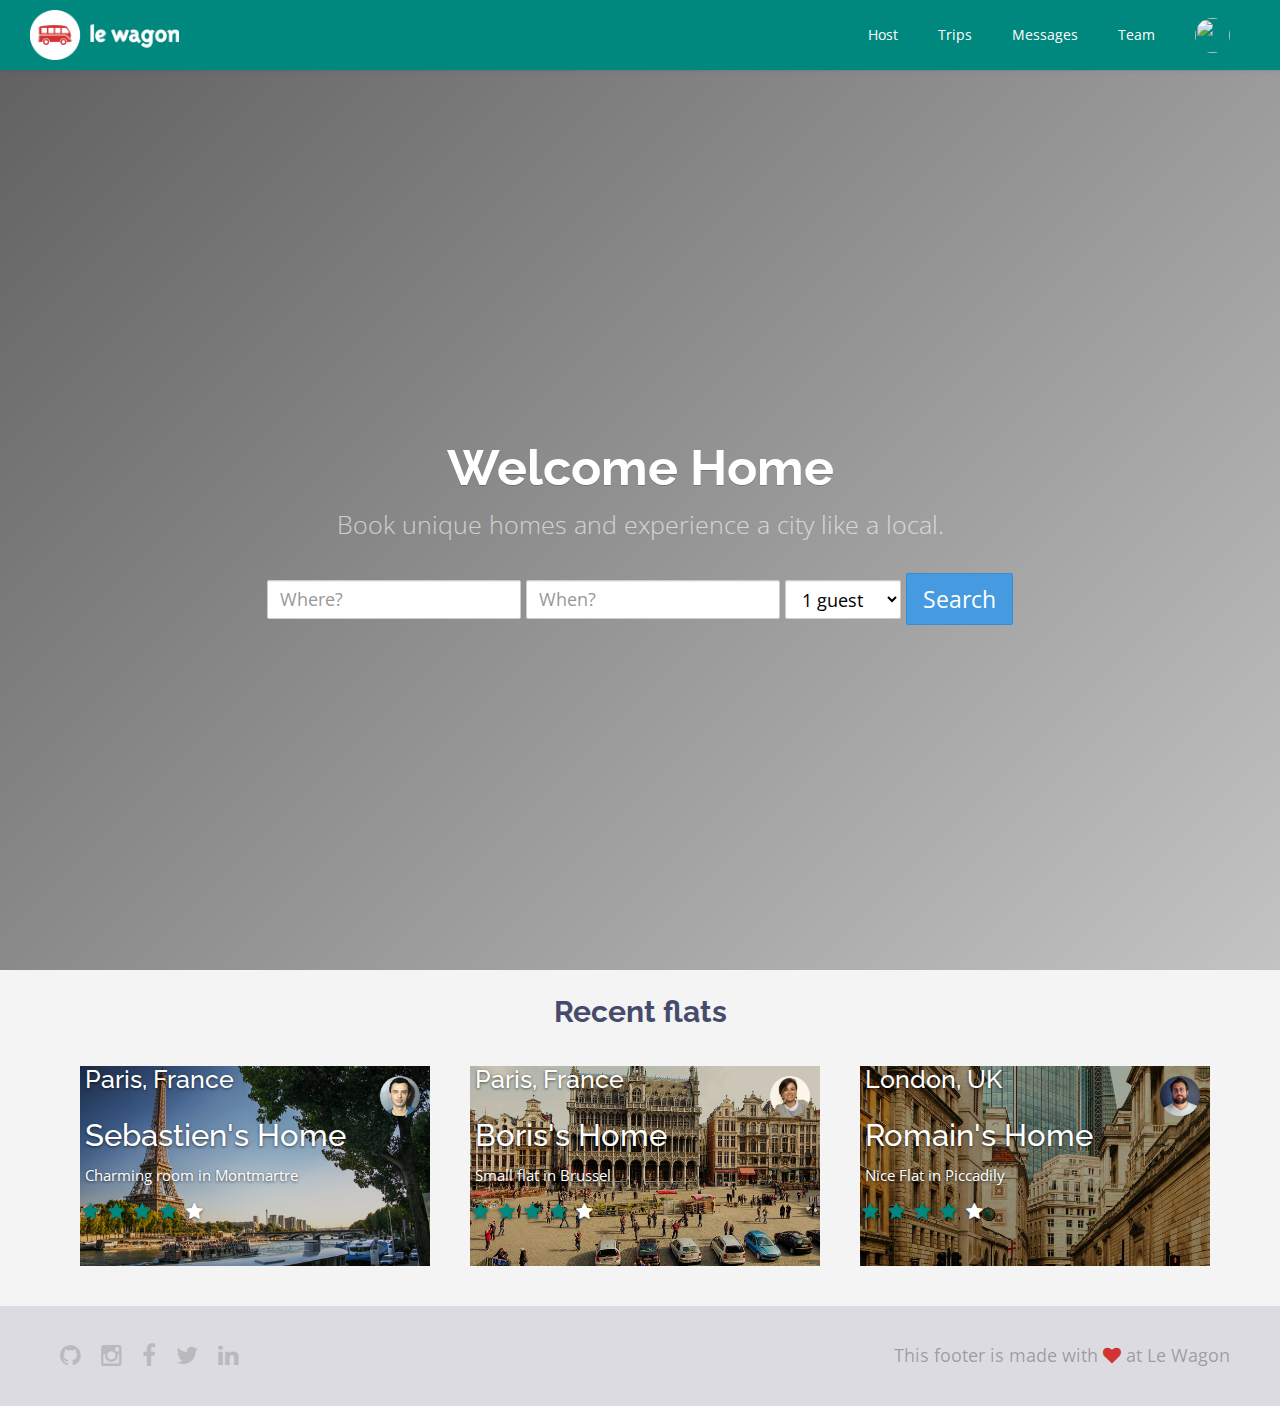
==== commit 69b3fe43: "Automated commit at 2017-07-31 15:09:29 UTC by middleman-deploy 2.0.0-alpha" ====
--- a/index.html
+++ b/index.html
@@ -7,7 +7,7 @@
           content="width=device-width, initial-scale=1, shrink-to-fit=no">
     <!-- Use the title from a page's frontmatter if it has one -->
     <title>Le Wagon - Middleman</title>
-    <link href="stylesheets/application-5334f4a6.css" rel="stylesheet" />
+    <link href="stylesheets/application-152e568e.css" rel="stylesheet" />
     <script src="javascripts/application-93de88c9.js"></script>
     <link href="images/favicon-f15af148.png" rel="icon" type="image/png" />
   </head>
@@ -76,52 +76,53 @@
   <h1 class="text-center"> Recent flats </h1>
   <div class="row">
     <div class="col-md-4">
-      <div class="card" style="background-image: url(images/card-paris-738acaea.jpg);">
+      <div class="card" style="background-image: linear-gradient(-150deg, rgba(0,0,0,0.2) 0%, rgba(0,0,0,0.2) 100%), url(images/card-paris-738acaea.jpg);">
         <h2>Paris, France</h2>
         <h3>Sebastien's Home</h3>
         <p>Charming room in Montmartre</p>
         <img src="images/seb-455b0c14.jpg" class="card-user" alt="Seb" />
         <ul>
-          <li><i class="fa fa-star" style="color: #ffb400" aria-hidden="true"></i></li>
-          <li><i class="fa fa-star" style="color: #ffb400" aria-hidden="true"></i></li>
-          <li><i class="fa fa-star" style="color: #ffb400" aria-hidden="true"></i></li>
-          <li><i class="fa fa-star" style="color: #ffb400" aria-hidden="true"></i></li>
-          <li><i class="fa fa-star" aria-hidden="true"></i></li>
+          <li><i class="fa fa-star full-star" aria-hidden="true"></i></li>
+          <li><i class="fa fa-star full-star" aria-hidden="true"></i></li>
+          <li><i class="fa fa-star full-star" aria-hidden="true"></i></li>
+          <li><i class="fa fa-star full-star" aria-hidden="true"></i></li>
+          <li><i class="fa fa-star grey-star color="grey" aria-hidden="true"></i></li>
         </ul>
       </div>
     </div>
     <div class="col-md-4">
-      <div class="card" style="background-image: url(images/card-brussels-ea40e9e5.jpeg);">
+      <div class="card" style="background-image: linear-gradient(-150deg, rgba(0,0,0,0.2) 0%, rgba(0,0,0,0.2) 100%), url(images/card-brussels-ea40e9e5.jpeg);">
         <h2>Paris, France</h2>
         <h3>Boris's Home</h3>
         <p>Small flat in Brussel</p>
         <img src="images/anne-09d8ca3f.jpg" class="card-user" alt="Anne" />
         <ul>
-          <li><i class="fa fa-star" style="color: #ffb400" aria-hidden="true"></i></li>
-          <li><i class="fa fa-star" style="color: #ffb400" aria-hidden="true"></i></li>
-          <li><i class="fa fa-star" style="color: #ffb400" aria-hidden="true"></i></li>
-          <li><i class="fa fa-star" style="color: #ffb400" aria-hidden="true"></i></li>
-          <li><i class="fa fa-star" aria-hidden="true"></i></li>
+          <li><i class="fa fa-star full-star" aria-hidden="true"></i></li>
+          <li><i class="fa fa-star full-star" aria-hidden="true"></i></li>
+          <li><i class="fa fa-star full-star" aria-hidden="true"></i></li>
+          <li><i class="fa fa-star full-star" aria-hidden="true"></i></li>
+          <li><i class="fa fa-star grey-star color="grey" aria-hidden="true"></i></li>
         </ul>
       </div>
     </div>
     <div class="col-md-4">
-      <div class="card" style="background-image: url(images/card-london-48d66495.jpeg);">
+      <div class="card" style="background-image: linear-gradient(-150deg, rgba(0,0,0,0.2) 0%, rgba(0,0,0,0.2) 100%), url(images/card-london-48d66495.jpeg);">
         <h2>London, UK</h2>
         <h3>Romain's Home</h3>
         <p>Nice Flat in Piccadily</p>
         <img src="images/romain-a8a98a65.jpeg" class="card-user" alt="Romain" />
         <ul>
-          <li><i class="fa fa-star" style="color: #ffb400" aria-hidden="true"></i></li>
-          <li><i class="fa fa-star" style="color: #ffb400" aria-hidden="true"></i></li>
-          <li><i class="fa fa-star" style="color: #ffb400" aria-hidden="true"></i></li>
-          <li><i class="fa fa-star" style="color: #ffb400" aria-hidden="true"></i></li>
-          <li><i class="fa fa-star" aria-hidden="true"></i></li>
+          <li><i class="fa fa-star full-star" aria-hidden="true"></i></li>
+          <li><i class="fa fa-star full-star" aria-hidden="true"></i></li>
+          <li><i class="fa fa-star full-star" aria-hidden="true"></i></li>
+          <li><i class="fa fa-star full-star" aria-hidden="true"></i></li>
+          <li><i class="fa fa-star grey-star color="grey" aria-hidden="true"></i></li>
         </ul>
       </div>
     </div>
   </div>
 </div>
+
 
 
 
--- a/stylesheets/application-152e568e.css
+++ b/stylesheets/application-152e568e.css
@@ -0,0 +1,8 @@
+@import url("https://fonts.googleapis.com/css?family=Open+Sans:400,300,700|Raleway:400,100,300,700,500");/*!
+ * Bootstrap v3.3.7 (http://getbootstrap.com)
+ * Copyright 2011-2016 Twitter, Inc.
+ * Licensed under MIT (https://github.com/twbs/bootstrap/blob/master/LICENSE)
+ *//*! normalize.css v3.0.3 | MIT License | github.com/necolas/normalize.css */html{font-family:sans-serif;-ms-text-size-adjust:100%;-webkit-text-size-adjust:100%}body{margin:0}article,aside,details,figcaption,figure,footer,header,hgroup,main,menu,nav,section,summary{display:block}audio,canvas,progress,video{display:inline-block;vertical-align:baseline}audio:not([controls]){display:none;height:0}[hidden],template{display:none}a{background-color:transparent}a:active,a:hover{outline:0}abbr[title]{border-bottom:1px dotted}b,strong{font-weight:bold}dfn{font-style:italic}h1{font-size:2em;margin:0.67em 0}mark{background:#ff0;color:#000}small{font-size:80%}sub,sup{font-size:75%;line-height:0;position:relative;vertical-align:baseline}sup{top:-0.5em}sub{bottom:-0.25em}img{border:0}svg:not(:root){overflow:hidden}figure{margin:1em 40px}hr{-webkit-box-sizing:content-box;box-sizing:content-box;height:0}pre{overflow:auto}code,kbd,pre,samp{font-family:monospace, monospace;font-size:1em}button,input,optgroup,select,textarea{color:inherit;font:inherit;margin:0}button{overflow:visible}button,select{text-transform:none}button,html input[type="button"],input[type="reset"],input[type="submit"]{-webkit-appearance:button;cursor:pointer}button[disabled],html input[disabled]{cursor:default}button::-moz-focus-inner,input::-moz-focus-inner{border:0;padding:0}input{line-height:normal}input[type="checkbox"],input[type="radio"]{-webkit-box-sizing:border-box;box-sizing:border-box;padding:0}input[type="number"]::-webkit-inner-spin-button,input[type="number"]::-webkit-outer-spin-button{height:auto}input[type="search"]{-webkit-appearance:textfield;-webkit-box-sizing:content-box;box-sizing:content-box}input[type="search"]::-webkit-search-cancel-button,input[type="search"]::-webkit-search-decoration{-webkit-appearance:none}fieldset{border:1px solid #c0c0c0;margin:0 2px;padding:0.35em 0.625em 0.75em}legend{border:0;padding:0}textarea{overflow:auto}optgroup{font-weight:bold}table{border-collapse:collapse;border-spacing:0}td,th{padding:0}/*! Source: https://github.com/h5bp/html5-boilerplate/blob/master/src/css/main.css */@media print{*,*:before,*:after{background:transparent !important;color:#000 !important;-webkit-box-shadow:none !important;box-shadow:none !important;text-shadow:none !important}a,a:visited{text-decoration:underline}a[href]:after{content:" (" attr(href) ")"}abbr[title]:after{content:" (" attr(title) ")"}a[href^="#"]:after,a[href^="javascript:"]:after{content:""}pre,blockquote{border:1px solid #999;page-break-inside:avoid}thead{display:table-header-group}tr,img{page-break-inside:avoid}img{max-width:100% !important}p,h2,h3{orphans:3;widows:3}h2,h3{page-break-after:avoid}.navbar{display:none}.btn>.caret,.dropup>.btn>.caret{border-top-color:#000 !important}.label{border:1px solid #000}.table{border-collapse:collapse !important}.table td,.table th{background-color:#fff !important}.table-bordered th,.table-bordered td{border:1px solid #ddd !important}}@font-face{font-family:'Glyphicons Halflings';src:url("../assets/bootstrap/glyphicons-halflings-regular-86b6f62b.eot");src:url("../assets/bootstrap/glyphicons-halflings-regular-86b6f62b.eot?#iefix") format("embedded-opentype"),url("../assets/bootstrap/glyphicons-halflings-regular-ca35b697.woff2") format("woff2"),url("../assets/bootstrap/glyphicons-halflings-regular-278e49a8.woff") format("woff"),url("../assets/bootstrap/glyphicons-halflings-regular-44bc1850.ttf") format("truetype"),url("../assets/bootstrap/glyphicons-halflings-regular-de51a849.svg#glyphicons_halflingsregular") format("svg")}.glyphicon{position:relative;top:1px;display:inline-block;font-family:'Glyphicons Halflings';font-style:normal;font-weight:normal;line-height:1;-webkit-font-smoothing:antialiased;-moz-osx-font-smoothing:grayscale}.glyphicon-asterisk:before{content:"\002a"}.glyphicon-plus:before{content:"\002b"}.glyphicon-euro:before,.glyphicon-eur:before{content:"\20ac"}.glyphicon-minus:before{content:"\2212"}.glyphicon-cloud:before{content:"\2601"}.glyphicon-envelope:before{content:"\2709"}.glyphicon-pencil:before{content:"\270f"}.glyphicon-glass:before{content:"\e001"}.glyphicon-music:before{content:"\e002"}.glyphicon-search:before{content:"\e003"}.glyphicon-heart:before{content:"\e005"}.glyphicon-star:before{content:"\e006"}.glyphicon-star-empty:before{content:"\e007"}.glyphicon-user:before{content:"\e008"}.glyphicon-film:before{content:"\e009"}.glyphicon-th-large:before{content:"\e010"}.glyphicon-th:before{content:"\e011"}.glyphicon-th-list:before{content:"\e012"}.glyphicon-ok:before{content:"\e013"}.glyphicon-remove:before{content:"\e014"}.glyphicon-zoom-in:before{content:"\e015"}.glyphicon-zoom-out:before{content:"\e016"}.glyphicon-off:before{content:"\e017"}.glyphicon-signal:before{content:"\e018"}.glyphicon-cog:before{content:"\e019"}.glyphicon-trash:before{content:"\e020"}.glyphicon-home:before{content:"\e021"}.glyphicon-file:before{content:"\e022"}.glyphicon-time:before{content:"\e023"}.glyphicon-road:before{content:"\e024"}.glyphicon-download-alt:before{content:"\e025"}.glyphicon-download:before{content:"\e026"}.glyphicon-upload:before{content:"\e027"}.glyphicon-inbox:before{content:"\e028"}.glyphicon-play-circle:before{content:"\e029"}.glyphicon-repeat:before{content:"\e030"}.glyphicon-refresh:before{content:"\e031"}.glyphicon-list-alt:before{content:"\e032"}.glyphicon-lock:before{content:"\e033"}.glyphicon-flag:before{content:"\e034"}.glyphicon-headphones:before{content:"\e035"}.glyphicon-volume-off:before{content:"\e036"}.glyphicon-volume-down:before{content:"\e037"}.glyphicon-volume-up:before{content:"\e038"}.glyphicon-qrcode:before{content:"\e039"}.glyphicon-barcode:before{content:"\e040"}.glyphicon-tag:before{content:"\e041"}.glyphicon-tags:before{content:"\e042"}.glyphicon-book:before{content:"\e043"}.glyphicon-bookmark:before{content:"\e044"}.glyphicon-print:before{content:"\e045"}.glyphicon-camera:before{content:"\e046"}.glyphicon-font:before{content:"\e047"}.glyphicon-bold:before{content:"\e048"}.glyphicon-italic:before{content:"\e049"}.glyphicon-text-height:before{content:"\e050"}.glyphicon-text-width:before{content:"\e051"}.glyphicon-align-left:before{content:"\e052"}.glyphicon-align-center:before{content:"\e053"}.glyphicon-align-right:before{content:"\e054"}.glyphicon-align-justify:before{content:"\e055"}.glyphicon-list:before{content:"\e056"}.glyphicon-indent-left:before{content:"\e057"}.glyphicon-indent-right:before{content:"\e058"}.glyphicon-facetime-video:before{content:"\e059"}.glyphicon-picture:before{content:"\e060"}.glyphicon-map-marker:before{content:"\e062"}.glyphicon-adjust:before{content:"\e063"}.glyphicon-tint:before{content:"\e064"}.glyphicon-edit:before{content:"\e065"}.glyphicon-share:before{content:"\e066"}.glyphicon-check:before{content:"\e067"}.glyphicon-move:before{content:"\e068"}.glyphicon-step-backward:before{content:"\e069"}.glyphicon-fast-backward:before{content:"\e070"}.glyphicon-backward:before{content:"\e071"}.glyphicon-play:before{content:"\e072"}.glyphicon-pause:before{content:"\e073"}.glyphicon-stop:before{content:"\e074"}.glyphicon-forward:before{content:"\e075"}.glyphicon-fast-forward:before{content:"\e076"}.glyphicon-step-forward:before{content:"\e077"}.glyphicon-eject:before{content:"\e078"}.glyphicon-chevron-left:before{content:"\e079"}.glyphicon-chevron-right:before{content:"\e080"}.glyphicon-plus-sign:before{content:"\e081"}.glyphicon-minus-sign:before{content:"\e082"}.glyphicon-remove-sign:before{content:"\e083"}.glyphicon-ok-sign:before{content:"\e084"}.glyphicon-question-sign:before{content:"\e085"}.glyphicon-info-sign:before{content:"\e086"}.glyphicon-screenshot:before{content:"\e087"}.glyphicon-remove-circle:before{content:"\e088"}.glyphicon-ok-circle:before{content:"\e089"}.glyphicon-ban-circle:before{content:"\e090"}.glyphicon-arrow-left:before{content:"\e091"}.glyphicon-arrow-right:before{content:"\e092"}.glyphicon-arrow-up:before{content:"\e093"}.glyphicon-arrow-down:before{content:"\e094"}.glyphicon-share-alt:before{content:"\e095"}.glyphicon-resize-full:before{content:"\e096"}.glyphicon-resize-small:before{content:"\e097"}.glyphicon-exclamation-sign:before{content:"\e101"}.glyphicon-gift:before{content:"\e102"}.glyphicon-leaf:before{content:"\e103"}.glyphicon-fire:before{content:"\e104"}.glyphicon-eye-open:before{content:"\e105"}.glyphicon-eye-close:before{content:"\e106"}.glyphicon-warning-sign:before{content:"\e107"}.glyphicon-plane:before{content:"\e108"}.glyphicon-calendar:before{content:"\e109"}.glyphicon-random:before{content:"\e110"}.glyphicon-comment:before{content:"\e111"}.glyphicon-magnet:before{content:"\e112"}.glyphicon-chevron-up:before{content:"\e113"}.glyphicon-chevron-down:before{content:"\e114"}.glyphicon-retweet:before{content:"\e115"}.glyphicon-shopping-cart:before{content:"\e116"}.glyphicon-folder-close:before{content:"\e117"}.glyphicon-folder-open:before{content:"\e118"}.glyphicon-resize-vertical:before{content:"\e119"}.glyphicon-resize-horizontal:before{content:"\e120"}.glyphicon-hdd:before{content:"\e121"}.glyphicon-bullhorn:before{content:"\e122"}.glyphicon-bell:before{content:"\e123"}.glyphicon-certificate:before{content:"\e124"}.glyphicon-thumbs-up:before{content:"\e125"}.glyphicon-thumbs-down:before{content:"\e126"}.glyphicon-hand-right:before{content:"\e127"}.glyphicon-hand-left:before{content:"\e128"}.glyphicon-hand-up:before{content:"\e129"}.glyphicon-hand-down:before{content:"\e130"}.glyphicon-circle-arrow-right:before{content:"\e131"}.glyphicon-circle-arrow-left:before{content:"\e132"}.glyphicon-circle-arrow-up:before{content:"\e133"}.glyphicon-circle-arrow-down:before{content:"\e134"}.glyphicon-globe:before{content:"\e135"}.glyphicon-wrench:before{content:"\e136"}.glyphicon-tasks:before{content:"\e137"}.glyphicon-filter:before{content:"\e138"}.glyphicon-briefcase:before{content:"\e139"}.glyphicon-fullscreen:before{content:"\e140"}.glyphicon-dashboard:before{content:"\e141"}.glyphicon-paperclip:before{content:"\e142"}.glyphicon-heart-empty:before{content:"\e143"}.glyphicon-link:before{content:"\e144"}.glyphicon-phone:before{content:"\e145"}.glyphicon-pushpin:before{content:"\e146"}.glyphicon-usd:before{content:"\e148"}.glyphicon-gbp:before{content:"\e149"}.glyphicon-sort:before{content:"\e150"}.glyphicon-sort-by-alphabet:before{content:"\e151"}.glyphicon-sort-by-alphabet-alt:before{content:"\e152"}.glyphicon-sort-by-order:before{content:"\e153"}.glyphicon-sort-by-order-alt:before{content:"\e154"}.glyphicon-sort-by-attributes:before{content:"\e155"}.glyphicon-sort-by-attributes-alt:before{content:"\e156"}.glyphicon-unchecked:before{content:"\e157"}.glyphicon-expand:before{content:"\e158"}.glyphicon-collapse-down:before{content:"\e159"}.glyphicon-collapse-up:before{content:"\e160"}.glyphicon-log-in:before{content:"\e161"}.glyphicon-flash:before{content:"\e162"}.glyphicon-log-out:before{content:"\e163"}.glyphicon-new-window:before{content:"\e164"}.glyphicon-record:before{content:"\e165"}.glyphicon-save:before{content:"\e166"}.glyphicon-open:before{content:"\e167"}.glyphicon-saved:before{content:"\e168"}.glyphicon-import:before{content:"\e169"}.glyphicon-export:before{content:"\e170"}.glyphicon-send:before{content:"\e171"}.glyphicon-floppy-disk:before{content:"\e172"}.glyphicon-floppy-saved:before{content:"\e173"}.glyphicon-floppy-remove:before{content:"\e174"}.glyphicon-floppy-save:before{content:"\e175"}.glyphicon-floppy-open:before{content:"\e176"}.glyphicon-credit-card:before{content:"\e177"}.glyphicon-transfer:before{content:"\e178"}.glyphicon-cutlery:before{content:"\e179"}.glyphicon-header:before{content:"\e180"}.glyphicon-compressed:before{content:"\e181"}.glyphicon-earphone:before{content:"\e182"}.glyphicon-phone-alt:before{content:"\e183"}.glyphicon-tower:before{content:"\e184"}.glyphicon-stats:before{content:"\e185"}.glyphicon-sd-video:before{content:"\e186"}.glyphicon-hd-video:before{content:"\e187"}.glyphicon-subtitles:before{content:"\e188"}.glyphicon-sound-stereo:before{content:"\e189"}.glyphicon-sound-dolby:before{content:"\e190"}.glyphicon-sound-5-1:before{content:"\e191"}.glyphicon-sound-6-1:before{content:"\e192"}.glyphicon-sound-7-1:before{content:"\e193"}.glyphicon-copyright-mark:before{content:"\e194"}.glyphicon-registration-mark:before{content:"\e195"}.glyphicon-cloud-download:before{content:"\e197"}.glyphicon-cloud-upload:before{content:"\e198"}.glyphicon-tree-conifer:before{content:"\e199"}.glyphicon-tree-deciduous:before{content:"\e200"}.glyphicon-cd:before{content:"\e201"}.glyphicon-save-file:before{content:"\e202"}.glyphicon-open-file:before{content:"\e203"}.glyphicon-level-up:before{content:"\e204"}.glyphicon-copy:before{content:"\e205"}.glyphicon-paste:before{content:"\e206"}.glyphicon-alert:before{content:"\e209"}.glyphicon-equalizer:before{content:"\e210"}.glyphicon-king:before{content:"\e211"}.glyphicon-queen:before{content:"\e212"}.glyphicon-pawn:before{content:"\e213"}.glyphicon-bishop:before{content:"\e214"}.glyphicon-knight:before{content:"\e215"}.glyphicon-baby-formula:before{content:"\e216"}.glyphicon-tent:before{content:"\26fa"}.glyphicon-blackboard:before{content:"\e218"}.glyphicon-bed:before{content:"\e219"}.glyphicon-apple:before{content:"\f8ff"}.glyphicon-erase:before{content:"\e221"}.glyphicon-hourglass:before{content:"\231b"}.glyphicon-lamp:before{content:"\e223"}.glyphicon-duplicate:before{content:"\e224"}.glyphicon-piggy-bank:before{content:"\e225"}.glyphicon-scissors:before{content:"\e226"}.glyphicon-bitcoin:before{content:"\e227"}.glyphicon-btc:before{content:"\e227"}.glyphicon-xbt:before{content:"\e227"}.glyphicon-yen:before{content:"\00a5"}.glyphicon-jpy:before{content:"\00a5"}.glyphicon-ruble:before{content:"\20bd"}.glyphicon-rub:before{content:"\20bd"}.glyphicon-scale:before{content:"\e230"}.glyphicon-ice-lolly:before{content:"\e231"}.glyphicon-ice-lolly-tasted:before{content:"\e232"}.glyphicon-education:before{content:"\e233"}.glyphicon-option-horizontal:before{content:"\e234"}.glyphicon-option-vertical:before{content:"\e235"}.glyphicon-menu-hamburger:before{content:"\e236"}.glyphicon-modal-window:before{content:"\e237"}.glyphicon-oil:before{content:"\e238"}.glyphicon-grain:before{content:"\e239"}.glyphicon-sunglasses:before{content:"\e240"}.glyphicon-text-size:before{content:"\e241"}.glyphicon-text-color:before{content:"\e242"}.glyphicon-text-background:before{content:"\e243"}.glyphicon-object-align-top:before{content:"\e244"}.glyphicon-object-align-bottom:before{content:"\e245"}.glyphicon-object-align-horizontal:before{content:"\e246"}.glyphicon-object-align-left:before{content:"\e247"}.glyphicon-object-align-vertical:before{content:"\e248"}.glyphicon-object-align-right:before{content:"\e249"}.glyphicon-triangle-right:before{content:"\e250"}.glyphicon-triangle-left:before{content:"\e251"}.glyphicon-triangle-bottom:before{content:"\e252"}.glyphicon-triangle-top:before{content:"\e253"}.glyphicon-console:before{content:"\e254"}.glyphicon-superscript:before{content:"\e255"}.glyphicon-subscript:before{content:"\e256"}.glyphicon-menu-left:before{content:"\e257"}.glyphicon-menu-right:before{content:"\e258"}.glyphicon-menu-down:before{content:"\e259"}.glyphicon-menu-up:before{content:"\e260"}*{-webkit-box-sizing:border-box;box-sizing:border-box}*:before,*:after{-webkit-box-sizing:border-box;box-sizing:border-box}html{font-size:10px;-webkit-tap-highlight-color:transparent}body{font-family:"Open Sans", "Helvetica", "sans-serif";font-size:18px;line-height:1.42857143;color:#333333;background-color:#F4F4F4}input,button,select,textarea{font-family:inherit;font-size:inherit;line-height:inherit}a{color:#469AE0;text-decoration:none}a:hover,a:focus{color:#1f74ba;text-decoration:underline}a:focus{outline:5px auto -webkit-focus-ring-color;outline-offset:-2px}figure{margin:0}img{vertical-align:middle}.img-responsive{display:block;max-width:100%;height:auto}.img-rounded{border-radius:2px}.img-thumbnail{padding:4px;line-height:1.42857143;background-color:#F4F4F4;border:1px solid #ddd;border-radius:2px;-webkit-transition:all 0.2s ease-in-out;transition:all 0.2s ease-in-out;display:inline-block;max-width:100%;height:auto}.img-circle{border-radius:50%}hr{margin-top:25px;margin-bottom:25px;border:0;border-top:1px solid #eeeeee}.sr-only{position:absolute;width:1px;height:1px;margin:-1px;padding:0;overflow:hidden;clip:rect(0, 0, 0, 0);border:0}.sr-only-focusable:active,.sr-only-focusable:focus{position:static;width:auto;height:auto;margin:0;overflow:visible;clip:auto}[role="button"]{cursor:pointer}h1,h2,h3,h4,h5,h6,.h1,.h2,.h3,.h4,.h5,.h6{font-family:"Raleway", "Helvetica", "sans-serif";font-weight:500;line-height:1.1;color:inherit}h1 small,h1 .small,h2 small,h2 .small,h3 small,h3 .small,h4 small,h4 .small,h5 small,h5 .small,h6 small,h6 .small,.h1 small,.h1 .small,.h2 small,.h2 .small,.h3 small,.h3 .small,.h4 small,.h4 .small,.h5 small,.h5 .small,.h6 small,.h6 .small{font-weight:normal;line-height:1;color:#777777}h1,.h1,h2,.h2,h3,.h3{margin-top:25px;margin-bottom:12.5px}h1 small,h1 .small,.h1 small,.h1 .small,h2 small,h2 .small,.h2 small,.h2 .small,h3 small,h3 .small,.h3 small,.h3 .small{font-size:65%}h4,.h4,h5,.h5,h6,.h6{margin-top:12.5px;margin-bottom:12.5px}h4 small,h4 .small,.h4 small,.h4 .small,h5 small,h5 .small,.h5 small,.h5 .small,h6 small,h6 .small,.h6 small,.h6 .small{font-size:75%}h1,.h1{font-size:46px}h2,.h2{font-size:38px}h3,.h3{font-size:31px}h4,.h4{font-size:23px}h5,.h5{font-size:18px}h6,.h6{font-size:16px}p{margin:0 0 12.5px}.lead{margin-bottom:25px;font-size:20px;font-weight:300;line-height:1.4}@media (min-width: 768px){.lead{font-size:27px}}small,.small{font-size:88%}mark,.mark{background-color:#fcf8e3;padding:.2em}.text-left{text-align:left}.text-right{text-align:right}.text-center{text-align:center}.text-justify{text-align:justify}.text-nowrap{white-space:nowrap}.text-lowercase{text-transform:lowercase}.text-uppercase,.initialism{text-transform:uppercase}.text-capitalize{text-transform:capitalize}.text-muted{color:#777777}.text-primary{color:#469AE0}a.text-primary:hover,a.text-primary:focus{color:#2381d0}.text-success{color:#3c763d}a.text-success:hover,a.text-success:focus{color:#2b542c}.text-info{color:#31708f}a.text-info:hover,a.text-info:focus{color:#245269}.text-warning{color:#8a6d3b}a.text-warning:hover,a.text-warning:focus{color:#66512c}.text-danger{color:#a94442}a.text-danger:hover,a.text-danger:focus{color:#843534}.bg-primary{color:#fff}.bg-primary{background-color:#469AE0}a.bg-primary:hover,a.bg-primary:focus{background-color:#2381d0}.bg-success{background-color:#dff0d8}a.bg-success:hover,a.bg-success:focus{background-color:#c1e2b3}.bg-info{background-color:#d9edf7}a.bg-info:hover,a.bg-info:focus{background-color:#afd9ee}.bg-warning{background-color:#fcf8e3}a.bg-warning:hover,a.bg-warning:focus{background-color:#f7ecb5}.bg-danger{background-color:#f2dede}a.bg-danger:hover,a.bg-danger:focus{background-color:#e4b9b9}.page-header{padding-bottom:11.5px;margin:50px 0 25px;border-bottom:1px solid #eeeeee}ul,ol{margin-top:0;margin-bottom:12.5px}ul ul,ul ol,ol ul,ol ol{margin-bottom:0}.list-unstyled{padding-left:0;list-style:none}.list-inline{padding-left:0;list-style:none;margin-left:-5px}.list-inline>li{display:inline-block;padding-left:5px;padding-right:5px}dl{margin-top:0;margin-bottom:25px}dt,dd{line-height:1.42857143}dt{font-weight:bold}dd{margin-left:0}.dl-horizontal dd:before,.dl-horizontal dd:after{content:" ";display:table}.dl-horizontal dd:after{clear:both}@media (min-width: 768px){.dl-horizontal dt{float:left;width:160px;clear:left;text-align:right;overflow:hidden;text-overflow:ellipsis;white-space:nowrap}.dl-horizontal dd{margin-left:180px}}abbr[title],abbr[data-original-title]{cursor:help;border-bottom:1px dotted #777777}.initialism{font-size:90%}blockquote{padding:12.5px 25px;margin:0 0 25px;font-size:22.5px;border-left:5px solid #eeeeee}blockquote p:last-child,blockquote ul:last-child,blockquote ol:last-child{margin-bottom:0}blockquote footer,blockquote small,blockquote .small{display:block;font-size:80%;line-height:1.42857143;color:#777777}blockquote footer:before,blockquote small:before,blockquote .small:before{content:'\2014 \00A0'}.blockquote-reverse,blockquote.pull-right{padding-right:15px;padding-left:0;border-right:5px solid #eeeeee;border-left:0;text-align:right}.blockquote-reverse footer:before,.blockquote-reverse small:before,.blockquote-reverse .small:before,blockquote.pull-right footer:before,blockquote.pull-right small:before,blockquote.pull-right .small:before{content:''}.blockquote-reverse footer:after,.blockquote-reverse small:after,.blockquote-reverse .small:after,blockquote.pull-right footer:after,blockquote.pull-right small:after,blockquote.pull-right .small:after{content:'\00A0 \2014'}address{margin-bottom:25px;font-style:normal;line-height:1.42857143}code,kbd,pre,samp{font-family:Menlo, Monaco, Consolas, "Courier New", monospace}code{padding:2px 4px;font-size:90%;color:#c7254e;background-color:#f9f2f4;border-radius:2px}kbd{padding:2px 4px;font-size:90%;color:#fff;background-color:#333;border-radius:2px;-webkit-box-shadow:inset 0 -1px 0 rgba(0,0,0,0.25);box-shadow:inset 0 -1px 0 rgba(0,0,0,0.25)}kbd kbd{padding:0;font-size:100%;font-weight:bold;-webkit-box-shadow:none;box-shadow:none}pre{display:block;padding:12px;margin:0 0 12.5px;font-size:17px;line-height:1.42857143;word-break:break-all;word-wrap:break-word;color:#333333;background-color:#f5f5f5;border:1px solid #ccc;border-radius:2px}pre code{padding:0;font-size:inherit;color:inherit;white-space:pre-wrap;background-color:transparent;border-radius:0}.pre-scrollable{max-height:340px;overflow-y:scroll}.container{margin-right:auto;margin-left:auto;padding-left:15px;padding-right:15px}.container:before,.container:after{content:" ";display:table}.container:after{clear:both}@media (min-width: 768px){.container{width:750px}}@media (min-width: 992px){.container{width:970px}}@media (min-width: 1200px){.container{width:1170px}}.container-fluid{margin-right:auto;margin-left:auto;padding-left:15px;padding-right:15px}.container-fluid:before,.container-fluid:after{content:" ";display:table}.container-fluid:after{clear:both}.row{margin-left:-15px;margin-right:-15px}.row:before,.row:after{content:" ";display:table}.row:after{clear:both}.col-xs-1,.col-sm-1,.col-md-1,.col-lg-1,.col-xs-2,.col-sm-2,.col-md-2,.col-lg-2,.col-xs-3,.col-sm-3,.col-md-3,.col-lg-3,.col-xs-4,.col-sm-4,.col-md-4,.col-lg-4,.col-xs-5,.col-sm-5,.col-md-5,.col-lg-5,.col-xs-6,.col-sm-6,.col-md-6,.col-lg-6,.col-xs-7,.col-sm-7,.col-md-7,.col-lg-7,.col-xs-8,.col-sm-8,.col-md-8,.col-lg-8,.col-xs-9,.col-sm-9,.col-md-9,.col-lg-9,.col-xs-10,.col-sm-10,.col-md-10,.col-lg-10,.col-xs-11,.col-sm-11,.col-md-11,.col-lg-11,.col-xs-12,.col-sm-12,.col-md-12,.col-lg-12{position:relative;min-height:1px;padding-left:15px;padding-right:15px}.col-xs-1,.col-xs-2,.col-xs-3,.col-xs-4,.col-xs-5,.col-xs-6,.col-xs-7,.col-xs-8,.col-xs-9,.col-xs-10,.col-xs-11,.col-xs-12{float:left}.col-xs-1{width:8.33333333%}.col-xs-2{width:16.66666667%}.col-xs-3{width:25%}.col-xs-4{width:33.33333333%}.col-xs-5{width:41.66666667%}.col-xs-6{width:50%}.col-xs-7{width:58.33333333%}.col-xs-8{width:66.66666667%}.col-xs-9{width:75%}.col-xs-10{width:83.33333333%}.col-xs-11{width:91.66666667%}.col-xs-12{width:100%}.col-xs-pull-0{right:auto}.col-xs-pull-1{right:8.33333333%}.col-xs-pull-2{right:16.66666667%}.col-xs-pull-3{right:25%}.col-xs-pull-4{right:33.33333333%}.col-xs-pull-5{right:41.66666667%}.col-xs-pull-6{right:50%}.col-xs-pull-7{right:58.33333333%}.col-xs-pull-8{right:66.66666667%}.col-xs-pull-9{right:75%}.col-xs-pull-10{right:83.33333333%}.col-xs-pull-11{right:91.66666667%}.col-xs-pull-12{right:100%}.col-xs-push-0{left:auto}.col-xs-push-1{left:8.33333333%}.col-xs-push-2{left:16.66666667%}.col-xs-push-3{left:25%}.col-xs-push-4{left:33.33333333%}.col-xs-push-5{left:41.66666667%}.col-xs-push-6{left:50%}.col-xs-push-7{left:58.33333333%}.col-xs-push-8{left:66.66666667%}.col-xs-push-9{left:75%}.col-xs-push-10{left:83.33333333%}.col-xs-push-11{left:91.66666667%}.col-xs-push-12{left:100%}.col-xs-offset-0{margin-left:0%}.col-xs-offset-1{margin-left:8.33333333%}.col-xs-offset-2{margin-left:16.66666667%}.col-xs-offset-3{margin-left:25%}.col-xs-offset-4{margin-left:33.33333333%}.col-xs-offset-5{margin-left:41.66666667%}.col-xs-offset-6{margin-left:50%}.col-xs-offset-7{margin-left:58.33333333%}.col-xs-offset-8{margin-left:66.66666667%}.col-xs-offset-9{margin-left:75%}.col-xs-offset-10{margin-left:83.33333333%}.col-xs-offset-11{margin-left:91.66666667%}.col-xs-offset-12{margin-left:100%}@media (min-width: 768px){.col-sm-1,.col-sm-2,.col-sm-3,.col-sm-4,.col-sm-5,.col-sm-6,.col-sm-7,.col-sm-8,.col-sm-9,.col-sm-10,.col-sm-11,.col-sm-12{float:left}.col-sm-1{width:8.33333333%}.col-sm-2{width:16.66666667%}.col-sm-3{width:25%}.col-sm-4{width:33.33333333%}.col-sm-5{width:41.66666667%}.col-sm-6{width:50%}.col-sm-7{width:58.33333333%}.col-sm-8{width:66.66666667%}.col-sm-9{width:75%}.col-sm-10{width:83.33333333%}.col-sm-11{width:91.66666667%}.col-sm-12{width:100%}.col-sm-pull-0{right:auto}.col-sm-pull-1{right:8.33333333%}.col-sm-pull-2{right:16.66666667%}.col-sm-pull-3{right:25%}.col-sm-pull-4{right:33.33333333%}.col-sm-pull-5{right:41.66666667%}.col-sm-pull-6{right:50%}.col-sm-pull-7{right:58.33333333%}.col-sm-pull-8{right:66.66666667%}.col-sm-pull-9{right:75%}.col-sm-pull-10{right:83.33333333%}.col-sm-pull-11{right:91.66666667%}.col-sm-pull-12{right:100%}.col-sm-push-0{left:auto}.col-sm-push-1{left:8.33333333%}.col-sm-push-2{left:16.66666667%}.col-sm-push-3{left:25%}.col-sm-push-4{left:33.33333333%}.col-sm-push-5{left:41.66666667%}.col-sm-push-6{left:50%}.col-sm-push-7{left:58.33333333%}.col-sm-push-8{left:66.66666667%}.col-sm-push-9{left:75%}.col-sm-push-10{left:83.33333333%}.col-sm-push-11{left:91.66666667%}.col-sm-push-12{left:100%}.col-sm-offset-0{margin-left:0%}.col-sm-offset-1{margin-left:8.33333333%}.col-sm-offset-2{margin-left:16.66666667%}.col-sm-offset-3{margin-left:25%}.col-sm-offset-4{margin-left:33.33333333%}.col-sm-offset-5{margin-left:41.66666667%}.col-sm-offset-6{margin-left:50%}.col-sm-offset-7{margin-left:58.33333333%}.col-sm-offset-8{margin-left:66.66666667%}.col-sm-offset-9{margin-left:75%}.col-sm-offset-10{margin-left:83.33333333%}.col-sm-offset-11{margin-left:91.66666667%}.col-sm-offset-12{margin-left:100%}}@media (min-width: 992px){.col-md-1,.col-md-2,.col-md-3,.col-md-4,.col-md-5,.col-md-6,.col-md-7,.col-md-8,.col-md-9,.col-md-10,.col-md-11,.col-md-12{float:left}.col-md-1{width:8.33333333%}.col-md-2{width:16.66666667%}.col-md-3{width:25%}.col-md-4{width:33.33333333%}.col-md-5{width:41.66666667%}.col-md-6{width:50%}.col-md-7{width:58.33333333%}.col-md-8{width:66.66666667%}.col-md-9{width:75%}.col-md-10{width:83.33333333%}.col-md-11{width:91.66666667%}.col-md-12{width:100%}.col-md-pull-0{right:auto}.col-md-pull-1{right:8.33333333%}.col-md-pull-2{right:16.66666667%}.col-md-pull-3{right:25%}.col-md-pull-4{right:33.33333333%}.col-md-pull-5{right:41.66666667%}.col-md-pull-6{right:50%}.col-md-pull-7{right:58.33333333%}.col-md-pull-8{right:66.66666667%}.col-md-pull-9{right:75%}.col-md-pull-10{right:83.33333333%}.col-md-pull-11{right:91.66666667%}.col-md-pull-12{right:100%}.col-md-push-0{left:auto}.col-md-push-1{left:8.33333333%}.col-md-push-2{left:16.66666667%}.col-md-push-3{left:25%}.col-md-push-4{left:33.33333333%}.col-md-push-5{left:41.66666667%}.col-md-push-6{left:50%}.col-md-push-7{left:58.33333333%}.col-md-push-8{left:66.66666667%}.col-md-push-9{left:75%}.col-md-push-10{left:83.33333333%}.col-md-push-11{left:91.66666667%}.col-md-push-12{left:100%}.col-md-offset-0{margin-left:0%}.col-md-offset-1{margin-left:8.33333333%}.col-md-offset-2{margin-left:16.66666667%}.col-md-offset-3{margin-left:25%}.col-md-offset-4{margin-left:33.33333333%}.col-md-offset-5{margin-left:41.66666667%}.col-md-offset-6{margin-left:50%}.col-md-offset-7{margin-left:58.33333333%}.col-md-offset-8{margin-left:66.66666667%}.col-md-offset-9{margin-left:75%}.col-md-offset-10{margin-left:83.33333333%}.col-md-offset-11{margin-left:91.66666667%}.col-md-offset-12{margin-left:100%}}@media (min-width: 1200px){.col-lg-1,.col-lg-2,.col-lg-3,.col-lg-4,.col-lg-5,.col-lg-6,.col-lg-7,.col-lg-8,.col-lg-9,.col-lg-10,.col-lg-11,.col-lg-12{float:left}.col-lg-1{width:8.33333333%}.col-lg-2{width:16.66666667%}.col-lg-3{width:25%}.col-lg-4{width:33.33333333%}.col-lg-5{width:41.66666667%}.col-lg-6{width:50%}.col-lg-7{width:58.33333333%}.col-lg-8{width:66.66666667%}.col-lg-9{width:75%}.col-lg-10{width:83.33333333%}.col-lg-11{width:91.66666667%}.col-lg-12{width:100%}.col-lg-pull-0{right:auto}.col-lg-pull-1{right:8.33333333%}.col-lg-pull-2{right:16.66666667%}.col-lg-pull-3{right:25%}.col-lg-pull-4{right:33.33333333%}.col-lg-pull-5{right:41.66666667%}.col-lg-pull-6{right:50%}.col-lg-pull-7{right:58.33333333%}.col-lg-pull-8{right:66.66666667%}.col-lg-pull-9{right:75%}.col-lg-pull-10{right:83.33333333%}.col-lg-pull-11{right:91.66666667%}.col-lg-pull-12{right:100%}.col-lg-push-0{left:auto}.col-lg-push-1{left:8.33333333%}.col-lg-push-2{left:16.66666667%}.col-lg-push-3{left:25%}.col-lg-push-4{left:33.33333333%}.col-lg-push-5{left:41.66666667%}.col-lg-push-6{left:50%}.col-lg-push-7{left:58.33333333%}.col-lg-push-8{left:66.66666667%}.col-lg-push-9{left:75%}.col-lg-push-10{left:83.33333333%}.col-lg-push-11{left:91.66666667%}.col-lg-push-12{left:100%}.col-lg-offset-0{margin-left:0%}.col-lg-offset-1{margin-left:8.33333333%}.col-lg-offset-2{margin-left:16.66666667%}.col-lg-offset-3{margin-left:25%}.col-lg-offset-4{margin-left:33.33333333%}.col-lg-offset-5{margin-left:41.66666667%}.col-lg-offset-6{margin-left:50%}.col-lg-offset-7{margin-left:58.33333333%}.col-lg-offset-8{margin-left:66.66666667%}.col-lg-offset-9{margin-left:75%}.col-lg-offset-10{margin-left:83.33333333%}.col-lg-offset-11{margin-left:91.66666667%}.col-lg-offset-12{margin-left:100%}}table{background-color:transparent}caption{padding-top:8px;padding-bottom:8px;color:#777777;text-align:left}th{text-align:left}.table{width:100%;max-width:100%;margin-bottom:25px}.table>thead>tr>th,.table>thead>tr>td,.table>tbody>tr>th,.table>tbody>tr>td,.table>tfoot>tr>th,.table>tfoot>tr>td{padding:8px;line-height:1.42857143;vertical-align:top;border-top:1px solid #ddd}.table>thead>tr>th{vertical-align:bottom;border-bottom:2px solid #ddd}.table>caption+thead>tr:first-child>th,.table>caption+thead>tr:first-child>td,.table>colgroup+thead>tr:first-child>th,.table>colgroup+thead>tr:first-child>td,.table>thead:first-child>tr:first-child>th,.table>thead:first-child>tr:first-child>td{border-top:0}.table>tbody+tbody{border-top:2px solid #ddd}.table .table{background-color:#F4F4F4}.table-condensed>thead>tr>th,.table-condensed>thead>tr>td,.table-condensed>tbody>tr>th,.table-condensed>tbody>tr>td,.table-condensed>tfoot>tr>th,.table-condensed>tfoot>tr>td{padding:5px}.table-bordered{border:1px solid #ddd}.table-bordered>thead>tr>th,.table-bordered>thead>tr>td,.table-bordered>tbody>tr>th,.table-bordered>tbody>tr>td,.table-bordered>tfoot>tr>th,.table-bordered>tfoot>tr>td{border:1px solid #ddd}.table-bordered>thead>tr>th,.table-bordered>thead>tr>td{border-bottom-width:2px}.table-striped>tbody>tr:nth-of-type(odd){background-color:#f9f9f9}.table-hover>tbody>tr:hover{background-color:#f5f5f5}table col[class*="col-"]{position:static;float:none;display:table-column}table td[class*="col-"],table th[class*="col-"]{position:static;float:none;display:table-cell}.table>thead>tr>td.active,.table>thead>tr>th.active,.table>thead>tr.active>td,.table>thead>tr.active>th,.table>tbody>tr>td.active,.table>tbody>tr>th.active,.table>tbody>tr.active>td,.table>tbody>tr.active>th,.table>tfoot>tr>td.active,.table>tfoot>tr>th.active,.table>tfoot>tr.active>td,.table>tfoot>tr.active>th{background-color:#f5f5f5}.table-hover>tbody>tr>td.active:hover,.table-hover>tbody>tr>th.active:hover,.table-hover>tbody>tr.active:hover>td,.table-hover>tbody>tr:hover>.active,.table-hover>tbody>tr.active:hover>th{background-color:#e8e8e8}.table>thead>tr>td.success,.table>thead>tr>th.success,.table>thead>tr.success>td,.table>thead>tr.success>th,.table>tbody>tr>td.success,.table>tbody>tr>th.success,.table>tbody>tr.success>td,.table>tbody>tr.success>th,.table>tfoot>tr>td.success,.table>tfoot>tr>th.success,.table>tfoot>tr.success>td,.table>tfoot>tr.success>th{background-color:#dff0d8}.table-hover>tbody>tr>td.success:hover,.table-hover>tbody>tr>th.success:hover,.table-hover>tbody>tr.success:hover>td,.table-hover>tbody>tr:hover>.success,.table-hover>tbody>tr.success:hover>th{background-color:#d0e9c6}.table>thead>tr>td.info,.table>thead>tr>th.info,.table>thead>tr.info>td,.table>thead>tr.info>th,.table>tbody>tr>td.info,.table>tbody>tr>th.info,.table>tbody>tr.info>td,.table>tbody>tr.info>th,.table>tfoot>tr>td.info,.table>tfoot>tr>th.info,.table>tfoot>tr.info>td,.table>tfoot>tr.info>th{background-color:#d9edf7}.table-hover>tbody>tr>td.info:hover,.table-hover>tbody>tr>th.info:hover,.table-hover>tbody>tr.info:hover>td,.table-hover>tbody>tr:hover>.info,.table-hover>tbody>tr.info:hover>th{background-color:#c4e3f3}.table>thead>tr>td.warning,.table>thead>tr>th.warning,.table>thead>tr.warning>td,.table>thead>tr.warning>th,.table>tbody>tr>td.warning,.table>tbody>tr>th.warning,.table>tbody>tr.warning>td,.table>tbody>tr.warning>th,.table>tfoot>tr>td.warning,.table>tfoot>tr>th.warning,.table>tfoot>tr.warning>td,.table>tfoot>tr.warning>th{background-color:#fcf8e3}.table-hover>tbody>tr>td.warning:hover,.table-hover>tbody>tr>th.warning:hover,.table-hover>tbody>tr.warning:hover>td,.table-hover>tbody>tr:hover>.warning,.table-hover>tbody>tr.warning:hover>th{background-color:#faf2cc}.table>thead>tr>td.danger,.table>thead>tr>th.danger,.table>thead>tr.danger>td,.table>thead>tr.danger>th,.table>tbody>tr>td.danger,.table>tbody>tr>th.danger,.table>tbody>tr.danger>td,.table>tbody>tr.danger>th,.table>tfoot>tr>td.danger,.table>tfoot>tr>th.danger,.table>tfoot>tr.danger>td,.table>tfoot>tr.danger>th{background-color:#f2dede}.table-hover>tbody>tr>td.danger:hover,.table-hover>tbody>tr>th.danger:hover,.table-hover>tbody>tr.danger:hover>td,.table-hover>tbody>tr:hover>.danger,.table-hover>tbody>tr.danger:hover>th{background-color:#ebcccc}.table-responsive{overflow-x:auto;min-height:0.01%}@media screen and (max-width: 767px){.table-responsive{width:100%;margin-bottom:18.75px;overflow-y:hidden;-ms-overflow-style:-ms-autohiding-scrollbar;border:1px solid #ddd}.table-responsive>.table{margin-bottom:0}.table-responsive>.table>thead>tr>th,.table-responsive>.table>thead>tr>td,.table-responsive>.table>tbody>tr>th,.table-responsive>.table>tbody>tr>td,.table-responsive>.table>tfoot>tr>th,.table-responsive>.table>tfoot>tr>td{white-space:nowrap}.table-responsive>.table-bordered{border:0}.table-responsive>.table-bordered>thead>tr>th:first-child,.table-responsive>.table-bordered>thead>tr>td:first-child,.table-responsive>.table-bordered>tbody>tr>th:first-child,.table-responsive>.table-bordered>tbody>tr>td:first-child,.table-responsive>.table-bordered>tfoot>tr>th:first-child,.table-responsive>.table-bordered>tfoot>tr>td:first-child{border-left:0}.table-responsive>.table-bordered>thead>tr>th:last-child,.table-responsive>.table-bordered>thead>tr>td:last-child,.table-responsive>.table-bordered>tbody>tr>th:last-child,.table-responsive>.table-bordered>tbody>tr>td:last-child,.table-responsive>.table-bordered>tfoot>tr>th:last-child,.table-responsive>.table-bordered>tfoot>tr>td:last-child{border-right:0}.table-responsive>.table-bordered>tbody>tr:last-child>th,.table-responsive>.table-bordered>tbody>tr:last-child>td,.table-responsive>.table-bordered>tfoot>tr:last-child>th,.table-responsive>.table-bordered>tfoot>tr:last-child>td{border-bottom:0}}fieldset{padding:0;margin:0;border:0;min-width:0}legend{display:block;width:100%;padding:0;margin-bottom:25px;font-size:27px;line-height:inherit;color:#333333;border:0;border-bottom:1px solid #e5e5e5}label{display:inline-block;max-width:100%;margin-bottom:5px;font-weight:bold}input[type="search"]{-webkit-box-sizing:border-box;box-sizing:border-box}input[type="radio"],input[type="checkbox"]{margin:4px 0 0;margin-top:1px \9;line-height:normal}input[type="file"]{display:block}input[type="range"]{display:block;width:100%}select[multiple],select[size]{height:auto}input[type="file"]:focus,input[type="radio"]:focus,input[type="checkbox"]:focus{outline:5px auto -webkit-focus-ring-color;outline-offset:-2px}output{display:block;padding-top:7px;font-size:18px;line-height:1.42857143;color:#000000}.form-control{display:block;width:100%;height:39px;padding:6px 12px;font-size:18px;line-height:1.42857143;color:#000000;background-color:#fff;background-image:none;border:1px solid #ccc;border-radius:2px;-webkit-box-shadow:inset 0 1px 1px rgba(0,0,0,0.075);box-shadow:inset 0 1px 1px rgba(0,0,0,0.075);-webkit-transition:border-color ease-in-out 0.15s, box-shadow ease-in-out 0.15s;-webkit-transition:border-color ease-in-out 0.15s, -webkit-box-shadow ease-in-out 0.15s;transition:border-color ease-in-out 0.15s, -webkit-box-shadow ease-in-out 0.15s;transition:border-color ease-in-out 0.15s, box-shadow ease-in-out 0.15s;transition:border-color ease-in-out 0.15s, box-shadow ease-in-out 0.15s, -webkit-box-shadow ease-in-out 0.15s}.form-control:focus{border-color:#66afe9;outline:0;-webkit-box-shadow:inset 0 1px 1px rgba(0,0,0,0.075),0 0 8px rgba(102,175,233,0.6);box-shadow:inset 0 1px 1px rgba(0,0,0,0.075),0 0 8px rgba(102,175,233,0.6)}.form-control::-moz-placeholder{color:#999;opacity:1}.form-control:-ms-input-placeholder{color:#999}.form-control::-webkit-input-placeholder{color:#999}.form-control::-ms-expand{border:0;background-color:transparent}.form-control[disabled],.form-control[readonly],fieldset[disabled] .form-control{background-color:#eeeeee;opacity:1}.form-control[disabled],fieldset[disabled] .form-control{cursor:not-allowed}textarea.form-control{height:auto}input[type="search"]{-webkit-appearance:none}@media screen and (-webkit-min-device-pixel-ratio: 0){input[type="date"].form-control,input[type="time"].form-control,input[type="datetime-local"].form-control,input[type="month"].form-control{line-height:39px}input[type="date"].input-sm,.input-group-sm>input[type="date"].form-control,.input-group-sm>input[type="date"].input-group-addon,.input-group-sm>.input-group-btn>input[type="date"].btn,.input-group-sm input[type="date"],input[type="time"].input-sm,.input-group-sm>input[type="time"].form-control,.input-group-sm>input[type="time"].input-group-addon,.input-group-sm>.input-group-btn>input[type="time"].btn,.input-group-sm input[type="time"],input[type="datetime-local"].input-sm,.input-group-sm>input[type="datetime-local"].form-control,.input-group-sm>input[type="datetime-local"].input-group-addon,.input-group-sm>.input-group-btn>input[type="datetime-local"].btn,.input-group-sm input[type="datetime-local"],input[type="month"].input-sm,.input-group-sm>input[type="month"].form-control,.input-group-sm>input[type="month"].input-group-addon,.input-group-sm>.input-group-btn>input[type="month"].btn,.input-group-sm input[type="month"]{line-height:36px}input[type="date"].input-lg,.input-group-lg>input[type="date"].form-control,.input-group-lg>input[type="date"].input-group-addon,.input-group-lg>.input-group-btn>input[type="date"].btn,.input-group-lg input[type="date"],input[type="time"].input-lg,.input-group-lg>input[type="time"].form-control,.input-group-lg>input[type="time"].input-group-addon,.input-group-lg>.input-group-btn>input[type="time"].btn,.input-group-lg input[type="time"],input[type="datetime-local"].input-lg,.input-group-lg>input[type="datetime-local"].form-control,.input-group-lg>input[type="datetime-local"].input-group-addon,.input-group-lg>.input-group-btn>input[type="datetime-local"].btn,.input-group-lg input[type="datetime-local"],input[type="month"].input-lg,.input-group-lg>input[type="month"].form-control,.input-group-lg>input[type="month"].input-group-addon,.input-group-lg>.input-group-btn>input[type="month"].btn,.input-group-lg input[type="month"]{line-height:53px}}.form-group{margin-bottom:15px}.radio,.checkbox{position:relative;display:block;margin-top:10px;margin-bottom:10px}.radio label,.checkbox label{min-height:25px;padding-left:20px;margin-bottom:0;font-weight:normal;cursor:pointer}.radio input[type="radio"],.radio-inline input[type="radio"],.checkbox input[type="checkbox"],.checkbox-inline input[type="checkbox"]{position:absolute;margin-left:-20px;margin-top:4px \9}.radio+.radio,.checkbox+.checkbox{margin-top:-5px}.radio-inline,.checkbox-inline{position:relative;display:inline-block;padding-left:20px;margin-bottom:0;vertical-align:middle;font-weight:normal;cursor:pointer}.radio-inline+.radio-inline,.checkbox-inline+.checkbox-inline{margin-top:0;margin-left:10px}input[type="radio"][disabled],input[type="radio"].disabled,fieldset[disabled] input[type="radio"],input[type="checkbox"][disabled],input[type="checkbox"].disabled,fieldset[disabled] input[type="checkbox"]{cursor:not-allowed}.radio-inline.disabled,fieldset[disabled] .radio-inline,.checkbox-inline.disabled,fieldset[disabled] .checkbox-inline{cursor:not-allowed}.radio.disabled label,fieldset[disabled] .radio label,.checkbox.disabled label,fieldset[disabled] .checkbox label{cursor:not-allowed}.form-control-static{padding-top:7px;padding-bottom:7px;margin-bottom:0;min-height:43px}.form-control-static.input-lg,.input-group-lg>.form-control-static.form-control,.input-group-lg>.form-control-static.input-group-addon,.input-group-lg>.input-group-btn>.form-control-static.btn,.form-control-static.input-sm,.input-group-sm>.form-control-static.form-control,.input-group-sm>.form-control-static.input-group-addon,.input-group-sm>.input-group-btn>.form-control-static.btn{padding-left:0;padding-right:0}.input-sm,.input-group-sm>.form-control,.input-group-sm>.input-group-addon,.input-group-sm>.input-group-btn>.btn{height:36px;padding:5px 10px;font-size:16px;line-height:1.5;border-radius:2px}select.input-sm,.input-group-sm>select.form-control,.input-group-sm>select.input-group-addon,.input-group-sm>.input-group-btn>select.btn{height:36px;line-height:36px}textarea.input-sm,.input-group-sm>textarea.form-control,.input-group-sm>textarea.input-group-addon,.input-group-sm>.input-group-btn>textarea.btn,select[multiple].input-sm,.input-group-sm>select[multiple].form-control,.input-group-sm>select[multiple].input-group-addon,.input-group-sm>.input-group-btn>select[multiple].btn{height:auto}.form-group-sm .form-control{height:36px;padding:5px 10px;font-size:16px;line-height:1.5;border-radius:2px}.form-group-sm select.form-control{height:36px;line-height:36px}.form-group-sm textarea.form-control,.form-group-sm select[multiple].form-control{height:auto}.form-group-sm .form-control-static{height:36px;min-height:41px;padding:6px 10px;font-size:16px;line-height:1.5}.input-lg,.input-group-lg>.form-control,.input-group-lg>.input-group-addon,.input-group-lg>.input-group-btn>.btn{height:53px;padding:10px 16px;font-size:23px;line-height:1.3333333;border-radius:2px}select.input-lg,.input-group-lg>select.form-control,.input-group-lg>select.input-group-addon,.input-group-lg>.input-group-btn>select.btn{height:53px;line-height:53px}textarea.input-lg,.input-group-lg>textarea.form-control,.input-group-lg>textarea.input-group-addon,.input-group-lg>.input-group-btn>textarea.btn,select[multiple].input-lg,.input-group-lg>select[multiple].form-control,.input-group-lg>select[multiple].input-group-addon,.input-group-lg>.input-group-btn>select[multiple].btn{height:auto}.form-group-lg .form-control{height:53px;padding:10px 16px;font-size:23px;line-height:1.3333333;border-radius:2px}.form-group-lg select.form-control{height:53px;line-height:53px}.form-group-lg textarea.form-control,.form-group-lg select[multiple].form-control{height:auto}.form-group-lg .form-control-static{height:53px;min-height:48px;padding:11px 16px;font-size:23px;line-height:1.3333333}.has-feedback{position:relative}.has-feedback .form-control{padding-right:48.75px}.form-control-feedback{position:absolute;top:0;right:0;z-index:2;display:block;width:39px;height:39px;line-height:39px;text-align:center;pointer-events:none}.input-lg+.form-control-feedback,.input-group-lg>.form-control+.form-control-feedback,.input-group-lg>.input-group-addon+.form-control-feedback,.input-group-lg>.input-group-btn>.btn+.form-control-feedback,.input-group-lg+.form-control-feedback,.form-group-lg .form-control+.form-control-feedback{width:53px;height:53px;line-height:53px}.input-sm+.form-control-feedback,.input-group-sm>.form-control+.form-control-feedback,.input-group-sm>.input-group-addon+.form-control-feedback,.input-group-sm>.input-group-btn>.btn+.form-control-feedback,.input-group-sm+.form-control-feedback,.form-group-sm .form-control+.form-control-feedback{width:36px;height:36px;line-height:36px}.has-success .help-block,.has-success .control-label,.has-success .radio,.has-success .checkbox,.has-success .radio-inline,.has-success .checkbox-inline,.has-success.radio label,.has-success.checkbox label,.has-success.radio-inline label,.has-success.checkbox-inline label{color:#3c763d}.has-success .form-control{border-color:#3c763d;-webkit-box-shadow:inset 0 1px 1px rgba(0,0,0,0.075);box-shadow:inset 0 1px 1px rgba(0,0,0,0.075)}.has-success .form-control:focus{border-color:#2b542c;-webkit-box-shadow:inset 0 1px 1px rgba(0,0,0,0.075),0 0 6px #67b168;box-shadow:inset 0 1px 1px rgba(0,0,0,0.075),0 0 6px #67b168}.has-success .input-group-addon{color:#3c763d;border-color:#3c763d;background-color:#dff0d8}.has-success .form-control-feedback{color:#3c763d}.has-warning .help-block,.has-warning .control-label,.has-warning .radio,.has-warning .checkbox,.has-warning .radio-inline,.has-warning .checkbox-inline,.has-warning.radio label,.has-warning.checkbox label,.has-warning.radio-inline label,.has-warning.checkbox-inline label{color:#8a6d3b}.has-warning .form-control{border-color:#8a6d3b;-webkit-box-shadow:inset 0 1px 1px rgba(0,0,0,0.075);box-shadow:inset 0 1px 1px rgba(0,0,0,0.075)}.has-warning .form-control:focus{border-color:#66512c;-webkit-box-shadow:inset 0 1px 1px rgba(0,0,0,0.075),0 0 6px #c0a16b;box-shadow:inset 0 1px 1px rgba(0,0,0,0.075),0 0 6px #c0a16b}.has-warning .input-group-addon{color:#8a6d3b;border-color:#8a6d3b;background-color:#fcf8e3}.has-warning .form-control-feedback{color:#8a6d3b}.has-error .help-block,.has-error .control-label,.has-error .radio,.has-error .checkbox,.has-error .radio-inline,.has-error .checkbox-inline,.has-error.radio label,.has-error.checkbox label,.has-error.radio-inline label,.has-error.checkbox-inline label{color:#a94442}.has-error .form-control{border-color:#a94442;-webkit-box-shadow:inset 0 1px 1px rgba(0,0,0,0.075);box-shadow:inset 0 1px 1px rgba(0,0,0,0.075)}.has-error .form-control:focus{border-color:#843534;-webkit-box-shadow:inset 0 1px 1px rgba(0,0,0,0.075),0 0 6px #ce8483;box-shadow:inset 0 1px 1px rgba(0,0,0,0.075),0 0 6px #ce8483}.has-error .input-group-addon{color:#a94442;border-color:#a94442;background-color:#f2dede}.has-error .form-control-feedback{color:#a94442}.has-feedback label ~ .form-control-feedback{top:30px}.has-feedback label.sr-only ~ .form-control-feedback{top:0}.help-block{display:block;margin-top:5px;margin-bottom:10px;color:#737373}@media (min-width: 768px){.form-inline .form-group{display:inline-block;margin-bottom:0;vertical-align:middle}.form-inline .form-control{display:inline-block;width:auto;vertical-align:middle}.form-inline .form-control-static{display:inline-block}.form-inline .input-group{display:inline-table;vertical-align:middle}.form-inline .input-group .input-group-addon,.form-inline .input-group .input-group-btn,.form-inline .input-group .form-control{width:auto}.form-inline .input-group>.form-control{width:100%}.form-inline .control-label{margin-bottom:0;vertical-align:middle}.form-inline .radio,.form-inline .checkbox{display:inline-block;margin-top:0;margin-bottom:0;vertical-align:middle}.form-inline .radio label,.form-inline .checkbox label{padding-left:0}.form-inline .radio input[type="radio"],.form-inline .checkbox input[type="checkbox"]{position:relative;margin-left:0}.form-inline .has-feedback .form-control-feedback{top:0}}.form-horizontal .radio,.form-horizontal .checkbox,.form-horizontal .radio-inline,.form-horizontal .checkbox-inline{margin-top:0;margin-bottom:0;padding-top:7px}.form-horizontal .radio,.form-horizontal .checkbox{min-height:32px}.form-horizontal .form-group{margin-left:-15px;margin-right:-15px}.form-horizontal .form-group:before,.form-horizontal .form-group:after{content:" ";display:table}.form-horizontal .form-group:after{clear:both}@media (min-width: 768px){.form-horizontal .control-label{text-align:right;margin-bottom:0;padding-top:7px}}.form-horizontal .has-feedback .form-control-feedback{right:15px}@media (min-width: 768px){.form-horizontal .form-group-lg .control-label{padding-top:11px;font-size:23px}}@media (min-width: 768px){.form-horizontal .form-group-sm .control-label{padding-top:6px;font-size:16px}}.btn{display:inline-block;margin-bottom:0;font-weight:normal;text-align:center;vertical-align:middle;-ms-touch-action:manipulation;touch-action:manipulation;cursor:pointer;background-image:none;border:1px solid transparent;white-space:nowrap;padding:6px 12px;font-size:18px;line-height:1.42857143;border-radius:2px;-webkit-user-select:none;-moz-user-select:none;-ms-user-select:none;user-select:none}.btn:focus,.btn.focus,.btn:active:focus,.btn:active.focus,.btn.active:focus,.btn.active.focus{outline:5px auto -webkit-focus-ring-color;outline-offset:-2px}.btn:hover,.btn:focus,.btn.focus{color:#333;text-decoration:none}.btn:active,.btn.active{outline:0;background-image:none;-webkit-box-shadow:inset 0 3px 5px rgba(0,0,0,0.125);box-shadow:inset 0 3px 5px rgba(0,0,0,0.125)}.btn.disabled,.btn[disabled],fieldset[disabled] .btn{cursor:not-allowed;opacity:0.65;filter:alpha(opacity=65);-webkit-box-shadow:none;box-shadow:none}a.btn.disabled,fieldset[disabled] a.btn{pointer-events:none}.btn-default{color:#333;background-color:#fff;border-color:#ccc}.btn-default:focus,.btn-default.focus{color:#333;background-color:#e6e6e6;border-color:#8c8c8c}.btn-default:hover{color:#333;background-color:#e6e6e6;border-color:#adadad}.btn-default:active,.btn-default.active,.open>.btn-default.dropdown-toggle{color:#333;background-color:#e6e6e6;border-color:#adadad}.btn-default:active:hover,.btn-default:active:focus,.btn-default:active.focus,.btn-default.active:hover,.btn-default.active:focus,.btn-default.active.focus,.open>.btn-default.dropdown-toggle:hover,.open>.btn-default.dropdown-toggle:focus,.open>.btn-default.dropdown-toggle.focus{color:#333;background-color:#d4d4d4;border-color:#8c8c8c}.btn-default:active,.btn-default.active,.open>.btn-default.dropdown-toggle{background-image:none}.btn-default.disabled:hover,.btn-default.disabled:focus,.btn-default.disabled.focus,.btn-default[disabled]:hover,.btn-default[disabled]:focus,.btn-default[disabled].focus,fieldset[disabled] .btn-default:hover,fieldset[disabled] .btn-default:focus,fieldset[disabled] .btn-default.focus{background-color:#fff;border-color:#ccc}.btn-default .badge{color:#fff;background-color:#333}.btn-primary{color:#fff;background-color:#469AE0;border-color:#308edc}.btn-primary:focus,.btn-primary.focus{color:#fff;background-color:#2381d0;border-color:#144b79}.btn-primary:hover{color:#fff;background-color:#2381d0;border-color:#1e6eb2}.btn-primary:active,.btn-primary.active,.open>.btn-primary.dropdown-toggle{color:#fff;background-color:#2381d0;border-color:#1e6eb2}.btn-primary:active:hover,.btn-primary:active:focus,.btn-primary:active.focus,.btn-primary.active:hover,.btn-primary.active:focus,.btn-primary.active.focus,.open>.btn-primary.dropdown-toggle:hover,.open>.btn-primary.dropdown-toggle:focus,.open>.btn-primary.dropdown-toggle.focus{color:#fff;background-color:#1e6eb2;border-color:#144b79}.btn-primary:active,.btn-primary.active,.open>.btn-primary.dropdown-toggle{background-image:none}.btn-primary.disabled:hover,.btn-primary.disabled:focus,.btn-primary.disabled.focus,.btn-primary[disabled]:hover,.btn-primary[disabled]:focus,.btn-primary[disabled].focus,fieldset[disabled] .btn-primary:hover,fieldset[disabled] .btn-primary:focus,fieldset[disabled] .btn-primary.focus{background-color:#469AE0;border-color:#308edc}.btn-primary .badge{color:#469AE0;background-color:#fff}.btn-success{color:#fff;background-color:#32B796;border-color:#2da386}.btn-success:focus,.btn-success.focus{color:#fff;background-color:#278f75;border-color:#113f34}.btn-success:hover{color:#fff;background-color:#278f75;border-color:#1f735e}.btn-success:active,.btn-success.active,.open>.btn-success.dropdown-toggle{color:#fff;background-color:#278f75;border-color:#1f735e}.btn-success:active:hover,.btn-success:active:focus,.btn-success:active.focus,.btn-success.active:hover,.btn-success.active:focus,.btn-success.active.focus,.open>.btn-success.dropdown-toggle:hover,.open>.btn-success.dropdown-toggle:focus,.open>.btn-success.dropdown-toggle.focus{color:#fff;background-color:#1f735e;border-color:#113f34}.btn-success:active,.btn-success.active,.open>.btn-success.dropdown-toggle{background-image:none}.btn-success.disabled:hover,.btn-success.disabled:focus,.btn-success.disabled.focus,.btn-success[disabled]:hover,.btn-success[disabled]:focus,.btn-success[disabled].focus,fieldset[disabled] .btn-success:hover,fieldset[disabled] .btn-success:focus,fieldset[disabled] .btn-success.focus{background-color:#32B796;border-color:#2da386}.btn-success .badge{color:#32B796;background-color:#fff}.btn-info{color:#fff;background-color:#FDB631;border-color:#fdad18}.btn-info:focus,.btn-info.focus{color:#fff;background-color:#f9a302;border-color:#946101}.btn-info:hover{color:#fff;background-color:#f9a302;border-color:#d58c02}.btn-info:active,.btn-info.active,.open>.btn-info.dropdown-toggle{color:#fff;background-color:#f9a302;border-color:#d58c02}.btn-info:active:hover,.btn-info:active:focus,.btn-info:active.focus,.btn-info.active:hover,.btn-info.active:focus,.btn-info.active.focus,.open>.btn-info.dropdown-toggle:hover,.open>.btn-info.dropdown-toggle:focus,.open>.btn-info.dropdown-toggle.focus{color:#fff;background-color:#d58c02;border-color:#946101}.btn-info:active,.btn-info.active,.open>.btn-info.dropdown-toggle{background-image:none}.btn-info.disabled:hover,.btn-info.disabled:focus,.btn-info.disabled.focus,.btn-info[disabled]:hover,.btn-info[disabled]:focus,.btn-info[disabled].focus,fieldset[disabled] .btn-info:hover,fieldset[disabled] .btn-info:focus,fieldset[disabled] .btn-info.focus{background-color:#FDB631;border-color:#fdad18}.btn-info .badge{color:#FDB631;background-color:#fff}.btn-warning{color:#fff;background-color:#E67E22;border-color:#d67118}.btn-warning:focus,.btn-warning.focus{color:#fff;background-color:#bf6516;border-color:#64350b}.btn-warning:hover{color:#fff;background-color:#bf6516;border-color:#9f5412}.btn-warning:active,.btn-warning.active,.open>.btn-warning.dropdown-toggle{color:#fff;background-color:#bf6516;border-color:#9f5412}.btn-warning:active:hover,.btn-warning:active:focus,.btn-warning:active.focus,.btn-warning.active:hover,.btn-warning.active:focus,.btn-warning.active.focus,.open>.btn-warning.dropdown-toggle:hover,.open>.btn-warning.dropdown-toggle:focus,.open>.btn-warning.dropdown-toggle.focus{color:#fff;background-color:#9f5412;border-color:#64350b}.btn-warning:active,.btn-warning.active,.open>.btn-warning.dropdown-toggle{background-image:none}.btn-warning.disabled:hover,.btn-warning.disabled:focus,.btn-warning.disabled.focus,.btn-warning[disabled]:hover,.btn-warning[disabled]:focus,.btn-warning[disabled].focus,fieldset[disabled] .btn-warning:hover,fieldset[disabled] .btn-warning:focus,fieldset[disabled] .btn-warning.focus{background-color:#E67E22;border-color:#d67118}.btn-warning .badge{color:#E67E22;background-color:#fff}.btn-danger{color:#fff;background-color:#EE5F5B;border-color:#ec4844}.btn-danger:focus,.btn-danger.focus{color:#fff;background-color:#e9322d;border-color:#9f1411}.btn-danger:hover{color:#fff;background-color:#e9322d;border-color:#dc1c17}.btn-danger:active,.btn-danger.active,.open>.btn-danger.dropdown-toggle{color:#fff;background-color:#e9322d;border-color:#dc1c17}.btn-danger:active:hover,.btn-danger:active:focus,.btn-danger:active.focus,.btn-danger.active:hover,.btn-danger.active:focus,.btn-danger.active.focus,.open>.btn-danger.dropdown-toggle:hover,.open>.btn-danger.dropdown-toggle:focus,.open>.btn-danger.dropdown-toggle.focus{color:#fff;background-color:#dc1c17;border-color:#9f1411}.btn-danger:active,.btn-danger.active,.open>.btn-danger.dropdown-toggle{background-image:none}.btn-danger.disabled:hover,.btn-danger.disabled:focus,.btn-danger.disabled.focus,.btn-danger[disabled]:hover,.btn-danger[disabled]:focus,.btn-danger[disabled].focus,fieldset[disabled] .btn-danger:hover,fieldset[disabled] .btn-danger:focus,fieldset[disabled] .btn-danger.focus{background-color:#EE5F5B;border-color:#ec4844}.btn-danger .badge{color:#EE5F5B;background-color:#fff}.btn-link{color:#469AE0;font-weight:normal;border-radius:0}.btn-link,.btn-link:active,.btn-link.active,.btn-link[disabled],fieldset[disabled] .btn-link{background-color:transparent;-webkit-box-shadow:none;box-shadow:none}.btn-link,.btn-link:hover,.btn-link:focus,.btn-link:active{border-color:transparent}.btn-link:hover,.btn-link:focus{color:#1f74ba;text-decoration:underline;background-color:transparent}.btn-link[disabled]:hover,.btn-link[disabled]:focus,fieldset[disabled] .btn-link:hover,fieldset[disabled] .btn-link:focus{color:#777777;text-decoration:none}.btn-lg,.btn-group-lg>.btn{padding:10px 16px;font-size:23px;line-height:1.3333333;border-radius:2px}.btn-sm,.btn-group-sm>.btn{padding:5px 10px;font-size:16px;line-height:1.5;border-radius:2px}.btn-xs,.btn-group-xs>.btn{padding:1px 5px;font-size:16px;line-height:1.5;border-radius:2px}.btn-block{display:block;width:100%}.btn-block+.btn-block{margin-top:5px}input[type="submit"].btn-block,input[type="reset"].btn-block,input[type="button"].btn-block{width:100%}.fade{opacity:0;-webkit-transition:opacity 0.15s linear;transition:opacity 0.15s linear}.fade.in{opacity:1}.collapse{display:none}.collapse.in{display:block}tr.collapse.in{display:table-row}tbody.collapse.in{display:table-row-group}.collapsing{position:relative;height:0;overflow:hidden;-webkit-transition-property:height, visibility;transition-property:height, visibility;-webkit-transition-duration:0.35s;transition-duration:0.35s;-webkit-transition-timing-function:ease;transition-timing-function:ease}.caret{display:inline-block;width:0;height:0;margin-left:2px;vertical-align:middle;border-top:4px dashed;border-top:4px solid \9;border-right:4px solid transparent;border-left:4px solid transparent}.dropup,.dropdown{position:relative}.dropdown-toggle:focus{outline:0}.dropdown-menu{position:absolute;top:100%;left:0;z-index:1000;display:none;float:left;min-width:160px;padding:5px 0;margin:2px 0 0;list-style:none;font-size:18px;text-align:left;background-color:#fff;border:1px solid #ccc;border:1px solid rgba(0,0,0,0.15);border-radius:2px;-webkit-box-shadow:0 6px 12px rgba(0,0,0,0.175);box-shadow:0 6px 12px rgba(0,0,0,0.175);background-clip:padding-box}.dropdown-menu.pull-right{right:0;left:auto}.dropdown-menu .divider{height:1px;margin:11.5px 0;overflow:hidden;background-color:#e5e5e5}.dropdown-menu>li>a{display:block;padding:3px 20px;clear:both;font-weight:normal;line-height:1.42857143;color:#333333;white-space:nowrap}.dropdown-menu>li>a:hover,.dropdown-menu>li>a:focus{text-decoration:none;color:#262626;background-color:#f5f5f5}.dropdown-menu>.active>a,.dropdown-menu>.active>a:hover,.dropdown-menu>.active>a:focus{color:#fff;text-decoration:none;outline:0;background-color:#469AE0}.dropdown-menu>.disabled>a,.dropdown-menu>.disabled>a:hover,.dropdown-menu>.disabled>a:focus{color:#777777}.dropdown-menu>.disabled>a:hover,.dropdown-menu>.disabled>a:focus{text-decoration:none;background-color:transparent;background-image:none;filter:progid:DXImageTransform.Microsoft.gradient(enabled = false);cursor:not-allowed}.open>.dropdown-menu{display:block}.open>a{outline:0}.dropdown-menu-right{left:auto;right:0}.dropdown-menu-left{left:0;right:auto}.dropdown-header{display:block;padding:3px 20px;font-size:16px;line-height:1.42857143;color:#777777;white-space:nowrap}.dropdown-backdrop{position:fixed;left:0;right:0;bottom:0;top:0;z-index:990}.pull-right>.dropdown-menu{right:0;left:auto}.dropup .caret,.navbar-fixed-bottom .dropdown .caret{border-top:0;border-bottom:4px dashed;border-bottom:4px solid \9;content:""}.dropup .dropdown-menu,.navbar-fixed-bottom .dropdown .dropdown-menu{top:auto;bottom:100%;margin-bottom:2px}@media (min-width: 768px){.navbar-right .dropdown-menu{right:0;left:auto}.navbar-right .dropdown-menu-left{left:0;right:auto}}.btn-group,.btn-group-vertical{position:relative;display:inline-block;vertical-align:middle}.btn-group>.btn,.btn-group-vertical>.btn{position:relative;float:left}.btn-group>.btn:hover,.btn-group>.btn:focus,.btn-group>.btn:active,.btn-group>.btn.active,.btn-group-vertical>.btn:hover,.btn-group-vertical>.btn:focus,.btn-group-vertical>.btn:active,.btn-group-vertical>.btn.active{z-index:2}.btn-group .btn+.btn,.btn-group .btn+.btn-group,.btn-group .btn-group+.btn,.btn-group .btn-group+.btn-group{margin-left:-1px}.btn-toolbar{margin-left:-5px}.btn-toolbar:before,.btn-toolbar:after{content:" ";display:table}.btn-toolbar:after{clear:both}.btn-toolbar .btn,.btn-toolbar .btn-group,.btn-toolbar .input-group{float:left}.btn-toolbar>.btn,.btn-toolbar>.btn-group,.btn-toolbar>.input-group{margin-left:5px}.btn-group>.btn:not(:first-child):not(:last-child):not(.dropdown-toggle){border-radius:0}.btn-group>.btn:first-child{margin-left:0}.btn-group>.btn:first-child:not(:last-child):not(.dropdown-toggle){border-bottom-right-radius:0;border-top-right-radius:0}.btn-group>.btn:last-child:not(:first-child),.btn-group>.dropdown-toggle:not(:first-child){border-bottom-left-radius:0;border-top-left-radius:0}.btn-group>.btn-group{float:left}.btn-group>.btn-group:not(:first-child):not(:last-child)>.btn{border-radius:0}.btn-group>.btn-group:first-child:not(:last-child)>.btn:last-child,.btn-group>.btn-group:first-child:not(:last-child)>.dropdown-toggle{border-bottom-right-radius:0;border-top-right-radius:0}.btn-group>.btn-group:last-child:not(:first-child)>.btn:first-child{border-bottom-left-radius:0;border-top-left-radius:0}.btn-group .dropdown-toggle:active,.btn-group.open .dropdown-toggle{outline:0}.btn-group>.btn+.dropdown-toggle{padding-left:8px;padding-right:8px}.btn-group>.btn-lg+.dropdown-toggle,.btn-group-lg.btn-group>.btn+.dropdown-toggle{padding-left:12px;padding-right:12px}.btn-group.open .dropdown-toggle{-webkit-box-shadow:inset 0 3px 5px rgba(0,0,0,0.125);box-shadow:inset 0 3px 5px rgba(0,0,0,0.125)}.btn-group.open .dropdown-toggle.btn-link{-webkit-box-shadow:none;box-shadow:none}.btn .caret{margin-left:0}.btn-lg .caret,.btn-group-lg>.btn .caret{border-width:5px 5px 0;border-bottom-width:0}.dropup .btn-lg .caret,.dropup .btn-group-lg>.btn .caret{border-width:0 5px 5px}.btn-group-vertical>.btn,.btn-group-vertical>.btn-group,.btn-group-vertical>.btn-group>.btn{display:block;float:none;width:100%;max-width:100%}.btn-group-vertical>.btn-group:before,.btn-group-vertical>.btn-group:after{content:" ";display:table}.btn-group-vertical>.btn-group:after{clear:both}.btn-group-vertical>.btn-group>.btn{float:none}.btn-group-vertical>.btn+.btn,.btn-group-vertical>.btn+.btn-group,.btn-group-vertical>.btn-group+.btn,.btn-group-vertical>.btn-group+.btn-group{margin-top:-1px;margin-left:0}.btn-group-vertical>.btn:not(:first-child):not(:last-child){border-radius:0}.btn-group-vertical>.btn:first-child:not(:last-child){border-top-right-radius:2px;border-top-left-radius:2px;border-bottom-right-radius:0;border-bottom-left-radius:0}.btn-group-vertical>.btn:last-child:not(:first-child){border-top-right-radius:0;border-top-left-radius:0;border-bottom-right-radius:2px;border-bottom-left-radius:2px}.btn-group-vertical>.btn-group:not(:first-child):not(:last-child)>.btn{border-radius:0}.btn-group-vertical>.btn-group:first-child:not(:last-child)>.btn:last-child,.btn-group-vertical>.btn-group:first-child:not(:last-child)>.dropdown-toggle{border-bottom-right-radius:0;border-bottom-left-radius:0}.btn-group-vertical>.btn-group:last-child:not(:first-child)>.btn:first-child{border-top-right-radius:0;border-top-left-radius:0}.btn-group-justified{display:table;width:100%;table-layout:fixed;border-collapse:separate}.btn-group-justified>.btn,.btn-group-justified>.btn-group{float:none;display:table-cell;width:1%}.btn-group-justified>.btn-group .btn{width:100%}.btn-group-justified>.btn-group .dropdown-menu{left:auto}[data-toggle="buttons"]>.btn input[type="radio"],[data-toggle="buttons"]>.btn input[type="checkbox"],[data-toggle="buttons"]>.btn-group>.btn input[type="radio"],[data-toggle="buttons"]>.btn-group>.btn input[type="checkbox"]{position:absolute;clip:rect(0, 0, 0, 0);pointer-events:none}.input-group{position:relative;display:table;border-collapse:separate}.input-group[class*="col-"]{float:none;padding-left:0;padding-right:0}.input-group .form-control{position:relative;z-index:2;float:left;width:100%;margin-bottom:0}.input-group .form-control:focus{z-index:3}.input-group-addon,.input-group-btn,.input-group .form-control{display:table-cell}.input-group-addon:not(:first-child):not(:last-child),.input-group-btn:not(:first-child):not(:last-child),.input-group .form-control:not(:first-child):not(:last-child){border-radius:0}.input-group-addon,.input-group-btn{width:1%;white-space:nowrap;vertical-align:middle}.input-group-addon{padding:6px 12px;font-size:18px;font-weight:normal;line-height:1;color:#000000;text-align:center;background-color:#eeeeee;border:1px solid #ccc;border-radius:2px}.input-group-addon.input-sm,.input-group-sm>.input-group-addon,.input-group-sm>.input-group-btn>.input-group-addon.btn{padding:5px 10px;font-size:16px;border-radius:2px}.input-group-addon.input-lg,.input-group-lg>.input-group-addon,.input-group-lg>.input-group-btn>.input-group-addon.btn{padding:10px 16px;font-size:23px;border-radius:2px}.input-group-addon input[type="radio"],.input-group-addon input[type="checkbox"]{margin-top:0}.input-group .form-control:first-child,.input-group-addon:first-child,.input-group-btn:first-child>.btn,.input-group-btn:first-child>.btn-group>.btn,.input-group-btn:first-child>.dropdown-toggle,.input-group-btn:last-child>.btn:not(:last-child):not(.dropdown-toggle),.input-group-btn:last-child>.btn-group:not(:last-child)>.btn{border-bottom-right-radius:0;border-top-right-radius:0}.input-group-addon:first-child{border-right:0}.input-group .form-control:last-child,.input-group-addon:last-child,.input-group-btn:last-child>.btn,.input-group-btn:last-child>.btn-group>.btn,.input-group-btn:last-child>.dropdown-toggle,.input-group-btn:first-child>.btn:not(:first-child),.input-group-btn:first-child>.btn-group:not(:first-child)>.btn{border-bottom-left-radius:0;border-top-left-radius:0}.input-group-addon:last-child{border-left:0}.input-group-btn{position:relative;font-size:0;white-space:nowrap}.input-group-btn>.btn{position:relative}.input-group-btn>.btn+.btn{margin-left:-1px}.input-group-btn>.btn:hover,.input-group-btn>.btn:focus,.input-group-btn>.btn:active{z-index:2}.input-group-btn:first-child>.btn,.input-group-btn:first-child>.btn-group{margin-right:-1px}.input-group-btn:last-child>.btn,.input-group-btn:last-child>.btn-group{z-index:2;margin-left:-1px}.nav{margin-bottom:0;padding-left:0;list-style:none}.nav:before,.nav:after{content:" ";display:table}.nav:after{clear:both}.nav>li{position:relative;display:block}.nav>li>a{position:relative;display:block;padding:10px 15px}.nav>li>a:hover,.nav>li>a:focus{text-decoration:none;background-color:#eeeeee}.nav>li.disabled>a{color:#777777}.nav>li.disabled>a:hover,.nav>li.disabled>a:focus{color:#777777;text-decoration:none;background-color:transparent;cursor:not-allowed}.nav .open>a,.nav .open>a:hover,.nav .open>a:focus{background-color:#eeeeee;border-color:#469AE0}.nav .nav-divider{height:1px;margin:11.5px 0;overflow:hidden;background-color:#e5e5e5}.nav>li>a>img{max-width:none}.nav-tabs{border-bottom:1px solid #ddd}.nav-tabs>li{float:left;margin-bottom:-1px}.nav-tabs>li>a{margin-right:2px;line-height:1.42857143;border:1px solid transparent;border-radius:2px 2px 0 0}.nav-tabs>li>a:hover{border-color:#eeeeee #eeeeee #ddd}.nav-tabs>li.active>a,.nav-tabs>li.active>a:hover,.nav-tabs>li.active>a:focus{color:#000000;background-color:#F4F4F4;border:1px solid #ddd;border-bottom-color:transparent;cursor:default}.nav-pills>li{float:left}.nav-pills>li>a{border-radius:2px}.nav-pills>li+li{margin-left:2px}.nav-pills>li.active>a,.nav-pills>li.active>a:hover,.nav-pills>li.active>a:focus{color:#fff;background-color:#469AE0}.nav-stacked>li{float:none}.nav-stacked>li+li{margin-top:2px;margin-left:0}.nav-justified,.nav-tabs.nav-justified{width:100%}.nav-justified>li,.nav-tabs.nav-justified>li{float:none}.nav-justified>li>a,.nav-tabs.nav-justified>li>a{text-align:center;margin-bottom:5px}.nav-justified>.dropdown .dropdown-menu{top:auto;left:auto}@media (min-width: 768px){.nav-justified>li,.nav-tabs.nav-justified>li{display:table-cell;width:1%}.nav-justified>li>a,.nav-tabs.nav-justified>li>a{margin-bottom:0}}.nav-tabs-justified,.nav-tabs.nav-justified{border-bottom:0}.nav-tabs-justified>li>a,.nav-tabs.nav-justified>li>a{margin-right:0;border-radius:2px}.nav-tabs-justified>.active>a,.nav-tabs.nav-justified>.active>a,.nav-tabs-justified>.active>a:hover,.nav-tabs.nav-justified>.active>a:hover,.nav-tabs-justified>.active>a:focus,.nav-tabs.nav-justified>.active>a:focus{border:1px solid #ddd}@media (min-width: 768px){.nav-tabs-justified>li>a,.nav-tabs.nav-justified>li>a{border-bottom:1px solid #ddd;border-radius:2px 2px 0 0}.nav-tabs-justified>.active>a,.nav-tabs.nav-justified>.active>a,.nav-tabs-justified>.active>a:hover,.nav-tabs.nav-justified>.active>a:hover,.nav-tabs-justified>.active>a:focus,.nav-tabs.nav-justified>.active>a:focus{border-bottom-color:#F4F4F4}}.tab-content>.tab-pane{display:none}.tab-content>.active{display:block}.nav-tabs .dropdown-menu{margin-top:-1px;border-top-right-radius:0;border-top-left-radius:0}.navbar{position:relative;min-height:50px;margin-bottom:25px;border:1px solid transparent}.navbar:before,.navbar:after{content:" ";display:table}.navbar:after{clear:both}@media (min-width: 768px){.navbar{border-radius:2px}}.navbar-header:before,.navbar-header:after{content:" ";display:table}.navbar-header:after{clear:both}@media (min-width: 768px){.navbar-header{float:left}}.navbar-collapse{overflow-x:visible;padding-right:15px;padding-left:15px;border-top:1px solid transparent;-webkit-box-shadow:inset 0 1px 0 rgba(255,255,255,0.1);box-shadow:inset 0 1px 0 rgba(255,255,255,0.1);-webkit-overflow-scrolling:touch}.navbar-collapse:before,.navbar-collapse:after{content:" ";display:table}.navbar-collapse:after{clear:both}.navbar-collapse.in{overflow-y:auto}@media (min-width: 768px){.navbar-collapse{width:auto;border-top:0;-webkit-box-shadow:none;box-shadow:none}.navbar-collapse.collapse{display:block !important;height:auto !important;padding-bottom:0;overflow:visible !important}.navbar-collapse.in{overflow-y:visible}.navbar-fixed-top .navbar-collapse,.navbar-static-top .navbar-collapse,.navbar-fixed-bottom .navbar-collapse{padding-left:0;padding-right:0}}.navbar-fixed-top .navbar-collapse,.navbar-fixed-bottom .navbar-collapse{max-height:340px}@media (max-device-width: 480px) and (orientation: landscape){.navbar-fixed-top .navbar-collapse,.navbar-fixed-bottom .navbar-collapse{max-height:200px}}.container>.navbar-header,.container>.navbar-collapse,.container-fluid>.navbar-header,.container-fluid>.navbar-collapse{margin-right:-15px;margin-left:-15px}@media (min-width: 768px){.container>.navbar-header,.container>.navbar-collapse,.container-fluid>.navbar-header,.container-fluid>.navbar-collapse{margin-right:0;margin-left:0}}.navbar-static-top{z-index:1000;border-width:0 0 1px}@media (min-width: 768px){.navbar-static-top{border-radius:0}}.navbar-fixed-top,.navbar-fixed-bottom{position:fixed;right:0;left:0;z-index:1030}@media (min-width: 768px){.navbar-fixed-top,.navbar-fixed-bottom{border-radius:0}}.navbar-fixed-top{top:0;border-width:0 0 1px}.navbar-fixed-bottom{bottom:0;margin-bottom:0;border-width:1px 0 0}.navbar-brand{float:left;padding:12.5px 15px;font-size:23px;line-height:25px;height:50px}.navbar-brand:hover,.navbar-brand:focus{text-decoration:none}.navbar-brand>img{display:block}@media (min-width: 768px){.navbar>.container .navbar-brand,.navbar>.container-fluid .navbar-brand{margin-left:-15px}}.navbar-toggle{position:relative;float:right;margin-right:15px;padding:9px 10px;margin-top:8px;margin-bottom:8px;background-color:transparent;background-image:none;border:1px solid transparent;border-radius:2px}.navbar-toggle:focus{outline:0}.navbar-toggle .icon-bar{display:block;width:22px;height:2px;border-radius:1px}.navbar-toggle .icon-bar+.icon-bar{margin-top:4px}@media (min-width: 768px){.navbar-toggle{display:none}}.navbar-nav{margin:6.25px -15px}.navbar-nav>li>a{padding-top:10px;padding-bottom:10px;line-height:25px}@media (max-width: 767px){.navbar-nav .open .dropdown-menu{position:static;float:none;width:auto;margin-top:0;background-color:transparent;border:0;-webkit-box-shadow:none;box-shadow:none}.navbar-nav .open .dropdown-menu>li>a,.navbar-nav .open .dropdown-menu .dropdown-header{padding:5px 15px 5px 25px}.navbar-nav .open .dropdown-menu>li>a{line-height:25px}.navbar-nav .open .dropdown-menu>li>a:hover,.navbar-nav .open .dropdown-menu>li>a:focus{background-image:none}}@media (min-width: 768px){.navbar-nav{float:left;margin:0}.navbar-nav>li{float:left}.navbar-nav>li>a{padding-top:12.5px;padding-bottom:12.5px}}.navbar-form{margin-left:-15px;margin-right:-15px;padding:10px 15px;border-top:1px solid transparent;border-bottom:1px solid transparent;-webkit-box-shadow:inset 0 1px 0 rgba(255,255,255,0.1),0 1px 0 rgba(255,255,255,0.1);box-shadow:inset 0 1px 0 rgba(255,255,255,0.1),0 1px 0 rgba(255,255,255,0.1);margin-top:5.5px;margin-bottom:5.5px}@media (min-width: 768px){.navbar-form .form-group{display:inline-block;margin-bottom:0;vertical-align:middle}.navbar-form .form-control{display:inline-block;width:auto;vertical-align:middle}.navbar-form .form-control-static{display:inline-block}.navbar-form .input-group{display:inline-table;vertical-align:middle}.navbar-form .input-group .input-group-addon,.navbar-form .input-group .input-group-btn,.navbar-form .input-group .form-control{width:auto}.navbar-form .input-group>.form-control{width:100%}.navbar-form .control-label{margin-bottom:0;vertical-align:middle}.navbar-form .radio,.navbar-form .checkbox{display:inline-block;margin-top:0;margin-bottom:0;vertical-align:middle}.navbar-form .radio label,.navbar-form .checkbox label{padding-left:0}.navbar-form .radio input[type="radio"],.navbar-form .checkbox input[type="checkbox"]{position:relative;margin-left:0}.navbar-form .has-feedback .form-control-feedback{top:0}}@media (max-width: 767px){.navbar-form .form-group{margin-bottom:5px}.navbar-form .form-group:last-child{margin-bottom:0}}@media (min-width: 768px){.navbar-form{width:auto;border:0;margin-left:0;margin-right:0;padding-top:0;padding-bottom:0;-webkit-box-shadow:none;box-shadow:none}}.navbar-nav>li>.dropdown-menu{margin-top:0;border-top-right-radius:0;border-top-left-radius:0}.navbar-fixed-bottom .navbar-nav>li>.dropdown-menu{margin-bottom:0;border-top-right-radius:2px;border-top-left-radius:2px;border-bottom-right-radius:0;border-bottom-left-radius:0}.navbar-btn{margin-top:5.5px;margin-bottom:5.5px}.navbar-btn.btn-sm,.btn-group-sm>.navbar-btn.btn{margin-top:7px;margin-bottom:7px}.navbar-btn.btn-xs,.btn-group-xs>.navbar-btn.btn{margin-top:14px;margin-bottom:14px}.navbar-text{margin-top:12.5px;margin-bottom:12.5px}@media (min-width: 768px){.navbar-text{float:left;margin-left:15px;margin-right:15px}}@media (min-width: 768px){.navbar-left{float:left !important}.navbar-right{float:right !important;margin-right:-15px}.navbar-right ~ .navbar-right{margin-right:0}}.navbar-default{background-color:#f8f8f8;border-color:#e7e7e7}.navbar-default .navbar-brand{color:#777}.navbar-default .navbar-brand:hover,.navbar-default .navbar-brand:focus{color:#5e5e5e;background-color:transparent}.navbar-default .navbar-text{color:#777}.navbar-default .navbar-nav>li>a{color:#777}.navbar-default .navbar-nav>li>a:hover,.navbar-default .navbar-nav>li>a:focus{color:#333;background-color:transparent}.navbar-default .navbar-nav>.active>a,.navbar-default .navbar-nav>.active>a:hover,.navbar-default .navbar-nav>.active>a:focus{color:#555;background-color:#e7e7e7}.navbar-default .navbar-nav>.disabled>a,.navbar-default .navbar-nav>.disabled>a:hover,.navbar-default .navbar-nav>.disabled>a:focus{color:#ccc;background-color:transparent}.navbar-default .navbar-toggle{border-color:#ddd}.navbar-default .navbar-toggle:hover,.navbar-default .navbar-toggle:focus{background-color:#ddd}.navbar-default .navbar-toggle .icon-bar{background-color:#888}.navbar-default .navbar-collapse,.navbar-default .navbar-form{border-color:#e7e7e7}.navbar-default .navbar-nav>.open>a,.navbar-default .navbar-nav>.open>a:hover,.navbar-default .navbar-nav>.open>a:focus{background-color:#e7e7e7;color:#555}@media (max-width: 767px){.navbar-default .navbar-nav .open .dropdown-menu>li>a{color:#777}.navbar-default .navbar-nav .open .dropdown-menu>li>a:hover,.navbar-default .navbar-nav .open .dropdown-menu>li>a:focus{color:#333;background-color:transparent}.navbar-default .navbar-nav .open .dropdown-menu>.active>a,.navbar-default .navbar-nav .open .dropdown-menu>.active>a:hover,.navbar-default .navbar-nav .open .dropdown-menu>.active>a:focus{color:#555;background-color:#e7e7e7}.navbar-default .navbar-nav .open .dropdown-menu>.disabled>a,.navbar-default .navbar-nav .open .dropdown-menu>.disabled>a:hover,.navbar-default .navbar-nav .open .dropdown-menu>.disabled>a:focus{color:#ccc;background-color:transparent}}.navbar-default .navbar-link{color:#777}.navbar-default .navbar-link:hover{color:#333}.navbar-default .btn-link{color:#777}.navbar-default .btn-link:hover,.navbar-default .btn-link:focus{color:#333}.navbar-default .btn-link[disabled]:hover,.navbar-default .btn-link[disabled]:focus,fieldset[disabled] .navbar-default .btn-link:hover,fieldset[disabled] .navbar-default .btn-link:focus{color:#ccc}.navbar-inverse{background-color:#222;border-color:#090909}.navbar-inverse .navbar-brand{color:#9d9d9d}.navbar-inverse .navbar-brand:hover,.navbar-inverse .navbar-brand:focus{color:#fff;background-color:transparent}.navbar-inverse .navbar-text{color:#9d9d9d}.navbar-inverse .navbar-nav>li>a{color:#9d9d9d}.navbar-inverse .navbar-nav>li>a:hover,.navbar-inverse .navbar-nav>li>a:focus{color:#fff;background-color:transparent}.navbar-inverse .navbar-nav>.active>a,.navbar-inverse .navbar-nav>.active>a:hover,.navbar-inverse .navbar-nav>.active>a:focus{color:#fff;background-color:#090909}.navbar-inverse .navbar-nav>.disabled>a,.navbar-inverse .navbar-nav>.disabled>a:hover,.navbar-inverse .navbar-nav>.disabled>a:focus{color:#444;background-color:transparent}.navbar-inverse .navbar-toggle{border-color:#333}.navbar-inverse .navbar-toggle:hover,.navbar-inverse .navbar-toggle:focus{background-color:#333}.navbar-inverse .navbar-toggle .icon-bar{background-color:#fff}.navbar-inverse .navbar-collapse,.navbar-inverse .navbar-form{border-color:#101010}.navbar-inverse .navbar-nav>.open>a,.navbar-inverse .navbar-nav>.open>a:hover,.navbar-inverse .navbar-nav>.open>a:focus{background-color:#090909;color:#fff}@media (max-width: 767px){.navbar-inverse .navbar-nav .open .dropdown-menu>.dropdown-header{border-color:#090909}.navbar-inverse .navbar-nav .open .dropdown-menu .divider{background-color:#090909}.navbar-inverse .navbar-nav .open .dropdown-menu>li>a{color:#9d9d9d}.navbar-inverse .navbar-nav .open .dropdown-menu>li>a:hover,.navbar-inverse .navbar-nav .open .dropdown-menu>li>a:focus{color:#fff;background-color:transparent}.navbar-inverse .navbar-nav .open .dropdown-menu>.active>a,.navbar-inverse .navbar-nav .open .dropdown-menu>.active>a:hover,.navbar-inverse .navbar-nav .open .dropdown-menu>.active>a:focus{color:#fff;background-color:#090909}.navbar-inverse .navbar-nav .open .dropdown-menu>.disabled>a,.navbar-inverse .navbar-nav .open .dropdown-menu>.disabled>a:hover,.navbar-inverse .navbar-nav .open .dropdown-menu>.disabled>a:focus{color:#444;background-color:transparent}}.navbar-inverse .navbar-link{color:#9d9d9d}.navbar-inverse .navbar-link:hover{color:#fff}.navbar-inverse .btn-link{color:#9d9d9d}.navbar-inverse .btn-link:hover,.navbar-inverse .btn-link:focus{color:#fff}.navbar-inverse .btn-link[disabled]:hover,.navbar-inverse .btn-link[disabled]:focus,fieldset[disabled] .navbar-inverse .btn-link:hover,fieldset[disabled] .navbar-inverse .btn-link:focus{color:#444}.breadcrumb{padding:8px 15px;margin-bottom:25px;list-style:none;background-color:#f5f5f5;border-radius:2px}.breadcrumb>li{display:inline-block}.breadcrumb>li+li:before{content:"/ ";padding:0 5px;color:#ccc}.breadcrumb>.active{color:#777777}.pagination{display:inline-block;padding-left:0;margin:25px 0;border-radius:2px}.pagination>li{display:inline}.pagination>li>a,.pagination>li>span{position:relative;float:left;padding:6px 12px;line-height:1.42857143;text-decoration:none;color:#469AE0;background-color:#fff;border:1px solid #ddd;margin-left:-1px}.pagination>li:first-child>a,.pagination>li:first-child>span{margin-left:0;border-bottom-left-radius:2px;border-top-left-radius:2px}.pagination>li:last-child>a,.pagination>li:last-child>span{border-bottom-right-radius:2px;border-top-right-radius:2px}.pagination>li>a:hover,.pagination>li>a:focus,.pagination>li>span:hover,.pagination>li>span:focus{z-index:2;color:#1f74ba;background-color:#eeeeee;border-color:#ddd}.pagination>.active>a,.pagination>.active>a:hover,.pagination>.active>a:focus,.pagination>.active>span,.pagination>.active>span:hover,.pagination>.active>span:focus{z-index:3;color:#fff;background-color:#469AE0;border-color:#469AE0;cursor:default}.pagination>.disabled>span,.pagination>.disabled>span:hover,.pagination>.disabled>span:focus,.pagination>.disabled>a,.pagination>.disabled>a:hover,.pagination>.disabled>a:focus{color:#777777;background-color:#fff;border-color:#ddd;cursor:not-allowed}.pagination-lg>li>a,.pagination-lg>li>span{padding:10px 16px;font-size:23px;line-height:1.3333333}.pagination-lg>li:first-child>a,.pagination-lg>li:first-child>span{border-bottom-left-radius:2px;border-top-left-radius:2px}.pagination-lg>li:last-child>a,.pagination-lg>li:last-child>span{border-bottom-right-radius:2px;border-top-right-radius:2px}.pagination-sm>li>a,.pagination-sm>li>span{padding:5px 10px;font-size:16px;line-height:1.5}.pagination-sm>li:first-child>a,.pagination-sm>li:first-child>span{border-bottom-left-radius:2px;border-top-left-radius:2px}.pagination-sm>li:last-child>a,.pagination-sm>li:last-child>span{border-bottom-right-radius:2px;border-top-right-radius:2px}.pager{padding-left:0;margin:25px 0;list-style:none;text-align:center}.pager:before,.pager:after{content:" ";display:table}.pager:after{clear:both}.pager li{display:inline}.pager li>a,.pager li>span{display:inline-block;padding:5px 14px;background-color:#fff;border:1px solid #ddd;border-radius:15px}.pager li>a:hover,.pager li>a:focus{text-decoration:none;background-color:#eeeeee}.pager .next>a,.pager .next>span{float:right}.pager .previous>a,.pager .previous>span{float:left}.pager .disabled>a,.pager .disabled>a:hover,.pager .disabled>a:focus,.pager .disabled>span{color:#777777;background-color:#fff;cursor:not-allowed}.label{display:inline;padding:.2em .6em .3em;font-size:75%;font-weight:bold;line-height:1;color:#fff;text-align:center;white-space:nowrap;vertical-align:baseline;border-radius:.25em}.label:empty{display:none}.btn .label{position:relative;top:-1px}a.label:hover,a.label:focus{color:#fff;text-decoration:none;cursor:pointer}.label-default{background-color:#777777}.label-default[href]:hover,.label-default[href]:focus{background-color:#5e5e5e}.label-primary{background-color:#469AE0}.label-primary[href]:hover,.label-primary[href]:focus{background-color:#2381d0}.label-success{background-color:#32B796}.label-success[href]:hover,.label-success[href]:focus{background-color:#278f75}.label-info{background-color:#FDB631}.label-info[href]:hover,.label-info[href]:focus{background-color:#f9a302}.label-warning{background-color:#E67E22}.label-warning[href]:hover,.label-warning[href]:focus{background-color:#bf6516}.label-danger{background-color:#EE5F5B}.label-danger[href]:hover,.label-danger[href]:focus{background-color:#e9322d}.badge{display:inline-block;min-width:10px;padding:3px 7px;font-size:16px;font-weight:bold;color:#fff;line-height:1;vertical-align:middle;white-space:nowrap;text-align:center;background-color:#777777;border-radius:10px}.badge:empty{display:none}.btn .badge{position:relative;top:-1px}.btn-xs .badge,.btn-group-xs>.btn .badge,.btn-group-xs>.btn .badge{top:0;padding:1px 5px}.list-group-item.active>.badge,.nav-pills>.active>a>.badge{color:#469AE0;background-color:#fff}.list-group-item>.badge{float:right}.list-group-item>.badge+.badge{margin-right:5px}.nav-pills>li>a>.badge{margin-left:3px}a.badge:hover,a.badge:focus{color:#fff;text-decoration:none;cursor:pointer}.jumbotron{padding-top:30px;padding-bottom:30px;margin-bottom:30px;color:inherit;background-color:#eeeeee}.jumbotron h1,.jumbotron .h1{color:inherit}.jumbotron p{margin-bottom:15px;font-size:27px;font-weight:200}.jumbotron>hr{border-top-color:#d5d5d5}.container .jumbotron,.container-fluid .jumbotron{border-radius:2px;padding-left:15px;padding-right:15px}.jumbotron .container{max-width:100%}@media screen and (min-width: 768px){.jumbotron{padding-top:48px;padding-bottom:48px}.container .jumbotron,.container-fluid .jumbotron{padding-left:60px;padding-right:60px}.jumbotron h1,.jumbotron .h1{font-size:81px}}.thumbnail{display:block;padding:4px;margin-bottom:25px;line-height:1.42857143;background-color:#F4F4F4;border:1px solid #ddd;border-radius:2px;-webkit-transition:border 0.2s ease-in-out;transition:border 0.2s ease-in-out}.thumbnail>img,.thumbnail a>img{display:block;max-width:100%;height:auto;margin-left:auto;margin-right:auto}.thumbnail .caption{padding:9px;color:#333333}a.thumbnail:hover,a.thumbnail:focus,a.thumbnail.active{border-color:#469AE0}.alert{padding:15px;margin-bottom:25px;border:1px solid transparent;border-radius:2px}.alert h4{margin-top:0;color:inherit}.alert .alert-link{font-weight:bold}.alert>p,.alert>ul{margin-bottom:0}.alert>p+p{margin-top:5px}.alert-dismissable,.alert-dismissible{padding-right:35px}.alert-dismissable .close,.alert-dismissible .close{position:relative;top:-2px;right:-21px;color:inherit}.alert-success{background-color:#dff0d8;border-color:#d6e9c6;color:#3c763d}.alert-success hr{border-top-color:#c9e2b3}.alert-success .alert-link{color:#2b542c}.alert-info{background-color:#d9edf7;border-color:#bce8f1;color:#31708f}.alert-info hr{border-top-color:#a6e1ec}.alert-info .alert-link{color:#245269}.alert-warning{background-color:#fcf8e3;border-color:#faebcc;color:#8a6d3b}.alert-warning hr{border-top-color:#f7e1b5}.alert-warning .alert-link{color:#66512c}.alert-danger{background-color:#f2dede;border-color:#ebccd1;color:#a94442}.alert-danger hr{border-top-color:#e4b9c0}.alert-danger .alert-link{color:#843534}@-webkit-keyframes progress-bar-stripes{from{background-position:40px 0}to{background-position:0 0}}@keyframes progress-bar-stripes{from{background-position:40px 0}to{background-position:0 0}}.progress{overflow:hidden;height:25px;margin-bottom:25px;background-color:#f5f5f5;border-radius:2px;-webkit-box-shadow:inset 0 1px 2px rgba(0,0,0,0.1);box-shadow:inset 0 1px 2px rgba(0,0,0,0.1)}.progress-bar{float:left;width:0%;height:100%;font-size:16px;line-height:25px;color:#fff;text-align:center;background-color:#469AE0;-webkit-box-shadow:inset 0 -1px 0 rgba(0,0,0,0.15);box-shadow:inset 0 -1px 0 rgba(0,0,0,0.15);-webkit-transition:width 0.6s ease;transition:width 0.6s ease}.progress-striped .progress-bar,.progress-bar-striped{background-image:linear-gradient(45deg, rgba(255,255,255,0.15) 25%, transparent 25%, transparent 50%, rgba(255,255,255,0.15) 50%, rgba(255,255,255,0.15) 75%, transparent 75%, transparent);background-size:40px 40px}.progress.active .progress-bar,.progress-bar.active{-webkit-animation:progress-bar-stripes 2s linear infinite;animation:progress-bar-stripes 2s linear infinite}.progress-bar-success{background-color:#32B796}.progress-striped .progress-bar-success{background-image:linear-gradient(45deg, rgba(255,255,255,0.15) 25%, transparent 25%, transparent 50%, rgba(255,255,255,0.15) 50%, rgba(255,255,255,0.15) 75%, transparent 75%, transparent)}.progress-bar-info{background-color:#FDB631}.progress-striped .progress-bar-info{background-image:linear-gradient(45deg, rgba(255,255,255,0.15) 25%, transparent 25%, transparent 50%, rgba(255,255,255,0.15) 50%, rgba(255,255,255,0.15) 75%, transparent 75%, transparent)}.progress-bar-warning{background-color:#E67E22}.progress-striped .progress-bar-warning{background-image:linear-gradient(45deg, rgba(255,255,255,0.15) 25%, transparent 25%, transparent 50%, rgba(255,255,255,0.15) 50%, rgba(255,255,255,0.15) 75%, transparent 75%, transparent)}.progress-bar-danger{background-color:#EE5F5B}.progress-striped .progress-bar-danger{background-image:linear-gradient(45deg, rgba(255,255,255,0.15) 25%, transparent 25%, transparent 50%, rgba(255,255,255,0.15) 50%, rgba(255,255,255,0.15) 75%, transparent 75%, transparent)}.media{margin-top:15px}.media:first-child{margin-top:0}.media,.media-body{zoom:1;overflow:hidden}.media-body{width:10000px}.media-object{display:block}.media-object.img-thumbnail{max-width:none}.media-right,.media>.pull-right{padding-left:10px}.media-left,.media>.pull-left{padding-right:10px}.media-left,.media-right,.media-body{display:table-cell;vertical-align:top}.media-middle{vertical-align:middle}.media-bottom{vertical-align:bottom}.media-heading{margin-top:0;margin-bottom:5px}.media-list{padding-left:0;list-style:none}.list-group{margin-bottom:20px;padding-left:0}.list-group-item{position:relative;display:block;padding:10px 15px;margin-bottom:-1px;background-color:#fff;border:1px solid #ddd}.list-group-item:first-child{border-top-right-radius:2px;border-top-left-radius:2px}.list-group-item:last-child{margin-bottom:0;border-bottom-right-radius:2px;border-bottom-left-radius:2px}a.list-group-item,button.list-group-item{color:#555}a.list-group-item .list-group-item-heading,button.list-group-item .list-group-item-heading{color:#333}a.list-group-item:hover,a.list-group-item:focus,button.list-group-item:hover,button.list-group-item:focus{text-decoration:none;color:#555;background-color:#f5f5f5}button.list-group-item{width:100%;text-align:left}.list-group-item.disabled,.list-group-item.disabled:hover,.list-group-item.disabled:focus{background-color:#eeeeee;color:#777777;cursor:not-allowed}.list-group-item.disabled .list-group-item-heading,.list-group-item.disabled:hover .list-group-item-heading,.list-group-item.disabled:focus .list-group-item-heading{color:inherit}.list-group-item.disabled .list-group-item-text,.list-group-item.disabled:hover .list-group-item-text,.list-group-item.disabled:focus .list-group-item-text{color:#777777}.list-group-item.active,.list-group-item.active:hover,.list-group-item.active:focus{z-index:2;color:#fff;background-color:#469AE0;border-color:#469AE0}.list-group-item.active .list-group-item-heading,.list-group-item.active .list-group-item-heading>small,.list-group-item.active .list-group-item-heading>.small,.list-group-item.active:hover .list-group-item-heading,.list-group-item.active:hover .list-group-item-heading>small,.list-group-item.active:hover .list-group-item-heading>.small,.list-group-item.active:focus .list-group-item-heading,.list-group-item.active:focus .list-group-item-heading>small,.list-group-item.active:focus .list-group-item-heading>.small{color:inherit}.list-group-item.active .list-group-item-text,.list-group-item.active:hover .list-group-item-text,.list-group-item.active:focus .list-group-item-text{color:#f5f9fd}.list-group-item-success{color:#3c763d;background-color:#dff0d8}a.list-group-item-success,button.list-group-item-success{color:#3c763d}a.list-group-item-success .list-group-item-heading,button.list-group-item-success .list-group-item-heading{color:inherit}a.list-group-item-success:hover,a.list-group-item-success:focus,button.list-group-item-success:hover,button.list-group-item-success:focus{color:#3c763d;background-color:#d0e9c6}a.list-group-item-success.active,a.list-group-item-success.active:hover,a.list-group-item-success.active:focus,button.list-group-item-success.active,button.list-group-item-success.active:hover,button.list-group-item-success.active:focus{color:#fff;background-color:#3c763d;border-color:#3c763d}.list-group-item-info{color:#31708f;background-color:#d9edf7}a.list-group-item-info,button.list-group-item-info{color:#31708f}a.list-group-item-info .list-group-item-heading,button.list-group-item-info .list-group-item-heading{color:inherit}a.list-group-item-info:hover,a.list-group-item-info:focus,button.list-group-item-info:hover,button.list-group-item-info:focus{color:#31708f;background-color:#c4e3f3}a.list-group-item-info.active,a.list-group-item-info.active:hover,a.list-group-item-info.active:focus,button.list-group-item-info.active,button.list-group-item-info.active:hover,button.list-group-item-info.active:focus{color:#fff;background-color:#31708f;border-color:#31708f}.list-group-item-warning{color:#8a6d3b;background-color:#fcf8e3}a.list-group-item-warning,button.list-group-item-warning{color:#8a6d3b}a.list-group-item-warning .list-group-item-heading,button.list-group-item-warning .list-group-item-heading{color:inherit}a.list-group-item-warning:hover,a.list-group-item-warning:focus,button.list-group-item-warning:hover,button.list-group-item-warning:focus{color:#8a6d3b;background-color:#faf2cc}a.list-group-item-warning.active,a.list-group-item-warning.active:hover,a.list-group-item-warning.active:focus,button.list-group-item-warning.active,button.list-group-item-warning.active:hover,button.list-group-item-warning.active:focus{color:#fff;background-color:#8a6d3b;border-color:#8a6d3b}.list-group-item-danger{color:#a94442;background-color:#f2dede}a.list-group-item-danger,button.list-group-item-danger{color:#a94442}a.list-group-item-danger .list-group-item-heading,button.list-group-item-danger .list-group-item-heading{color:inherit}a.list-group-item-danger:hover,a.list-group-item-danger:focus,button.list-group-item-danger:hover,button.list-group-item-danger:focus{color:#a94442;background-color:#ebcccc}a.list-group-item-danger.active,a.list-group-item-danger.active:hover,a.list-group-item-danger.active:focus,button.list-group-item-danger.active,button.list-group-item-danger.active:hover,button.list-group-item-danger.active:focus{color:#fff;background-color:#a94442;border-color:#a94442}.list-group-item-heading{margin-top:0;margin-bottom:5px}.list-group-item-text{margin-bottom:0;line-height:1.3}.panel{margin-bottom:25px;background-color:#fff;border:1px solid transparent;border-radius:2px;-webkit-box-shadow:0 1px 1px rgba(0,0,0,0.05);box-shadow:0 1px 1px rgba(0,0,0,0.05)}.panel-body{padding:15px}.panel-body:before,.panel-body:after{content:" ";display:table}.panel-body:after{clear:both}.panel-heading{padding:10px 15px;border-bottom:1px solid transparent;border-top-right-radius:1px;border-top-left-radius:1px}.panel-heading>.dropdown .dropdown-toggle{color:inherit}.panel-title{margin-top:0;margin-bottom:0;font-size:21px;color:inherit}.panel-title>a,.panel-title>small,.panel-title>.small,.panel-title>small>a,.panel-title>.small>a{color:inherit}.panel-footer{padding:10px 15px;background-color:#f5f5f5;border-top:1px solid #ddd;border-bottom-right-radius:1px;border-bottom-left-radius:1px}.panel>.list-group,.panel>.panel-collapse>.list-group{margin-bottom:0}.panel>.list-group .list-group-item,.panel>.panel-collapse>.list-group .list-group-item{border-width:1px 0;border-radius:0}.panel>.list-group:first-child .list-group-item:first-child,.panel>.panel-collapse>.list-group:first-child .list-group-item:first-child{border-top:0;border-top-right-radius:1px;border-top-left-radius:1px}.panel>.list-group:last-child .list-group-item:last-child,.panel>.panel-collapse>.list-group:last-child .list-group-item:last-child{border-bottom:0;border-bottom-right-radius:1px;border-bottom-left-radius:1px}.panel>.panel-heading+.panel-collapse>.list-group .list-group-item:first-child{border-top-right-radius:0;border-top-left-radius:0}.panel-heading+.list-group .list-group-item:first-child{border-top-width:0}.list-group+.panel-footer{border-top-width:0}.panel>.table,.panel>.table-responsive>.table,.panel>.panel-collapse>.table{margin-bottom:0}.panel>.table caption,.panel>.table-responsive>.table caption,.panel>.panel-collapse>.table caption{padding-left:15px;padding-right:15px}.panel>.table:first-child,.panel>.table-responsive:first-child>.table:first-child{border-top-right-radius:1px;border-top-left-radius:1px}.panel>.table:first-child>thead:first-child>tr:first-child,.panel>.table:first-child>tbody:first-child>tr:first-child,.panel>.table-responsive:first-child>.table:first-child>thead:first-child>tr:first-child,.panel>.table-responsive:first-child>.table:first-child>tbody:first-child>tr:first-child{border-top-left-radius:1px;border-top-right-radius:1px}.panel>.table:first-child>thead:first-child>tr:first-child td:first-child,.panel>.table:first-child>thead:first-child>tr:first-child th:first-child,.panel>.table:first-child>tbody:first-child>tr:first-child td:first-child,.panel>.table:first-child>tbody:first-child>tr:first-child th:first-child,.panel>.table-responsive:first-child>.table:first-child>thead:first-child>tr:first-child td:first-child,.panel>.table-responsive:first-child>.table:first-child>thead:first-child>tr:first-child th:first-child,.panel>.table-responsive:first-child>.table:first-child>tbody:first-child>tr:first-child td:first-child,.panel>.table-responsive:first-child>.table:first-child>tbody:first-child>tr:first-child th:first-child{border-top-left-radius:1px}.panel>.table:first-child>thead:first-child>tr:first-child td:last-child,.panel>.table:first-child>thead:first-child>tr:first-child th:last-child,.panel>.table:first-child>tbody:first-child>tr:first-child td:last-child,.panel>.table:first-child>tbody:first-child>tr:first-child th:last-child,.panel>.table-responsive:first-child>.table:first-child>thead:first-child>tr:first-child td:last-child,.panel>.table-responsive:first-child>.table:first-child>thead:first-child>tr:first-child th:last-child,.panel>.table-responsive:first-child>.table:first-child>tbody:first-child>tr:first-child td:last-child,.panel>.table-responsive:first-child>.table:first-child>tbody:first-child>tr:first-child th:last-child{border-top-right-radius:1px}.panel>.table:last-child,.panel>.table-responsive:last-child>.table:last-child{border-bottom-right-radius:1px;border-bottom-left-radius:1px}.panel>.table:last-child>tbody:last-child>tr:last-child,.panel>.table:last-child>tfoot:last-child>tr:last-child,.panel>.table-responsive:last-child>.table:last-child>tbody:last-child>tr:last-child,.panel>.table-responsive:last-child>.table:last-child>tfoot:last-child>tr:last-child{border-bottom-left-radius:1px;border-bottom-right-radius:1px}.panel>.table:last-child>tbody:last-child>tr:last-child td:first-child,.panel>.table:last-child>tbody:last-child>tr:last-child th:first-child,.panel>.table:last-child>tfoot:last-child>tr:last-child td:first-child,.panel>.table:last-child>tfoot:last-child>tr:last-child th:first-child,.panel>.table-responsive:last-child>.table:last-child>tbody:last-child>tr:last-child td:first-child,.panel>.table-responsive:last-child>.table:last-child>tbody:last-child>tr:last-child th:first-child,.panel>.table-responsive:last-child>.table:last-child>tfoot:last-child>tr:last-child td:first-child,.panel>.table-responsive:last-child>.table:last-child>tfoot:last-child>tr:last-child th:first-child{border-bottom-left-radius:1px}.panel>.table:last-child>tbody:last-child>tr:last-child td:last-child,.panel>.table:last-child>tbody:last-child>tr:last-child th:last-child,.panel>.table:last-child>tfoot:last-child>tr:last-child td:last-child,.panel>.table:last-child>tfoot:last-child>tr:last-child th:last-child,.panel>.table-responsive:last-child>.table:last-child>tbody:last-child>tr:last-child td:last-child,.panel>.table-responsive:last-child>.table:last-child>tbody:last-child>tr:last-child th:last-child,.panel>.table-responsive:last-child>.table:last-child>tfoot:last-child>tr:last-child td:last-child,.panel>.table-responsive:last-child>.table:last-child>tfoot:last-child>tr:last-child th:last-child{border-bottom-right-radius:1px}.panel>.panel-body+.table,.panel>.panel-body+.table-responsive,.panel>.table+.panel-body,.panel>.table-responsive+.panel-body{border-top:1px solid #ddd}.panel>.table>tbody:first-child>tr:first-child th,.panel>.table>tbody:first-child>tr:first-child td{border-top:0}.panel>.table-bordered,.panel>.table-responsive>.table-bordered{border:0}.panel>.table-bordered>thead>tr>th:first-child,.panel>.table-bordered>thead>tr>td:first-child,.panel>.table-bordered>tbody>tr>th:first-child,.panel>.table-bordered>tbody>tr>td:first-child,.panel>.table-bordered>tfoot>tr>th:first-child,.panel>.table-bordered>tfoot>tr>td:first-child,.panel>.table-responsive>.table-bordered>thead>tr>th:first-child,.panel>.table-responsive>.table-bordered>thead>tr>td:first-child,.panel>.table-responsive>.table-bordered>tbody>tr>th:first-child,.panel>.table-responsive>.table-bordered>tbody>tr>td:first-child,.panel>.table-responsive>.table-bordered>tfoot>tr>th:first-child,.panel>.table-responsive>.table-bordered>tfoot>tr>td:first-child{border-left:0}.panel>.table-bordered>thead>tr>th:last-child,.panel>.table-bordered>thead>tr>td:last-child,.panel>.table-bordered>tbody>tr>th:last-child,.panel>.table-bordered>tbody>tr>td:last-child,.panel>.table-bordered>tfoot>tr>th:last-child,.panel>.table-bordered>tfoot>tr>td:last-child,.panel>.table-responsive>.table-bordered>thead>tr>th:last-child,.panel>.table-responsive>.table-bordered>thead>tr>td:last-child,.panel>.table-responsive>.table-bordered>tbody>tr>th:last-child,.panel>.table-responsive>.table-bordered>tbody>tr>td:last-child,.panel>.table-responsive>.table-bordered>tfoot>tr>th:last-child,.panel>.table-responsive>.table-bordered>tfoot>tr>td:last-child{border-right:0}.panel>.table-bordered>thead>tr:first-child>td,.panel>.table-bordered>thead>tr:first-child>th,.panel>.table-bordered>tbody>tr:first-child>td,.panel>.table-bordered>tbody>tr:first-child>th,.panel>.table-responsive>.table-bordered>thead>tr:first-child>td,.panel>.table-responsive>.table-bordered>thead>tr:first-child>th,.panel>.table-responsive>.table-bordered>tbody>tr:first-child>td,.panel>.table-responsive>.table-bordered>tbody>tr:first-child>th{border-bottom:0}.panel>.table-bordered>tbody>tr:last-child>td,.panel>.table-bordered>tbody>tr:last-child>th,.panel>.table-bordered>tfoot>tr:last-child>td,.panel>.table-bordered>tfoot>tr:last-child>th,.panel>.table-responsive>.table-bordered>tbody>tr:last-child>td,.panel>.table-responsive>.table-bordered>tbody>tr:last-child>th,.panel>.table-responsive>.table-bordered>tfoot>tr:last-child>td,.panel>.table-responsive>.table-bordered>tfoot>tr:last-child>th{border-bottom:0}.panel>.table-responsive{border:0;margin-bottom:0}.panel-group{margin-bottom:25px}.panel-group .panel{margin-bottom:0;border-radius:2px}.panel-group .panel+.panel{margin-top:5px}.panel-group .panel-heading{border-bottom:0}.panel-group .panel-heading+.panel-collapse>.panel-body,.panel-group .panel-heading+.panel-collapse>.list-group{border-top:1px solid #ddd}.panel-group .panel-footer{border-top:0}.panel-group .panel-footer+.panel-collapse .panel-body{border-bottom:1px solid #ddd}.panel-default{border-color:#ddd}.panel-default>.panel-heading{color:#333333;background-color:#f5f5f5;border-color:#ddd}.panel-default>.panel-heading+.panel-collapse>.panel-body{border-top-color:#ddd}.panel-default>.panel-heading .badge{color:#f5f5f5;background-color:#333333}.panel-default>.panel-footer+.panel-collapse>.panel-body{border-bottom-color:#ddd}.panel-primary{border-color:#469AE0}.panel-primary>.panel-heading{color:#fff;background-color:#469AE0;border-color:#469AE0}.panel-primary>.panel-heading+.panel-collapse>.panel-body{border-top-color:#469AE0}.panel-primary>.panel-heading .badge{color:#469AE0;background-color:#fff}.panel-primary>.panel-footer+.panel-collapse>.panel-body{border-bottom-color:#469AE0}.panel-success{border-color:#d6e9c6}.panel-success>.panel-heading{color:#3c763d;background-color:#dff0d8;border-color:#d6e9c6}.panel-success>.panel-heading+.panel-collapse>.panel-body{border-top-color:#d6e9c6}.panel-success>.panel-heading .badge{color:#dff0d8;background-color:#3c763d}.panel-success>.panel-footer+.panel-collapse>.panel-body{border-bottom-color:#d6e9c6}.panel-info{border-color:#bce8f1}.panel-info>.panel-heading{color:#31708f;background-color:#d9edf7;border-color:#bce8f1}.panel-info>.panel-heading+.panel-collapse>.panel-body{border-top-color:#bce8f1}.panel-info>.panel-heading .badge{color:#d9edf7;background-color:#31708f}.panel-info>.panel-footer+.panel-collapse>.panel-body{border-bottom-color:#bce8f1}.panel-warning{border-color:#faebcc}.panel-warning>.panel-heading{color:#8a6d3b;background-color:#fcf8e3;border-color:#faebcc}.panel-warning>.panel-heading+.panel-collapse>.panel-body{border-top-color:#faebcc}.panel-warning>.panel-heading .badge{color:#fcf8e3;background-color:#8a6d3b}.panel-warning>.panel-footer+.panel-collapse>.panel-body{border-bottom-color:#faebcc}.panel-danger{border-color:#ebccd1}.panel-danger>.panel-heading{color:#a94442;background-color:#f2dede;border-color:#ebccd1}.panel-danger>.panel-heading+.panel-collapse>.panel-body{border-top-color:#ebccd1}.panel-danger>.panel-heading .badge{color:#f2dede;background-color:#a94442}.panel-danger>.panel-footer+.panel-collapse>.panel-body{border-bottom-color:#ebccd1}.embed-responsive{position:relative;display:block;height:0;padding:0;overflow:hidden}.embed-responsive .embed-responsive-item,.embed-responsive iframe,.embed-responsive embed,.embed-responsive object,.embed-responsive video{position:absolute;top:0;left:0;bottom:0;height:100%;width:100%;border:0}.embed-responsive-16by9{padding-bottom:56.25%}.embed-responsive-4by3{padding-bottom:75%}.well{min-height:20px;padding:19px;margin-bottom:20px;background-color:#f5f5f5;border:1px solid #e3e3e3;border-radius:2px;-webkit-box-shadow:inset 0 1px 1px rgba(0,0,0,0.05);box-shadow:inset 0 1px 1px rgba(0,0,0,0.05)}.well blockquote{border-color:#ddd;border-color:rgba(0,0,0,0.15)}.well-lg{padding:24px;border-radius:2px}.well-sm{padding:9px;border-radius:2px}.close{float:right;font-size:27px;font-weight:bold;line-height:1;color:#000;text-shadow:0 1px 0 #fff;opacity:0.2;filter:alpha(opacity=20)}.close:hover,.close:focus{color:#000;text-decoration:none;cursor:pointer;opacity:0.5;filter:alpha(opacity=50)}button.close{padding:0;cursor:pointer;background:transparent;border:0;-webkit-appearance:none}.modal-open{overflow:hidden}.modal{display:none;overflow:hidden;position:fixed;top:0;right:0;bottom:0;left:0;z-index:1050;-webkit-overflow-scrolling:touch;outline:0}.modal.fade .modal-dialog{-webkit-transform:translate(0, -25%);transform:translate(0, -25%);-webkit-transition:-webkit-transform 0.3s ease-out;transition:-webkit-transform 0.3s ease-out;transition:transform 0.3s ease-out;transition:transform 0.3s ease-out, -webkit-transform 0.3s ease-out}.modal.in .modal-dialog{-webkit-transform:translate(0, 0);transform:translate(0, 0)}.modal-open .modal{overflow-x:hidden;overflow-y:auto}.modal-dialog{position:relative;width:auto;margin:10px}.modal-content{position:relative;background-color:#fff;border:1px solid #999;border:1px solid rgba(0,0,0,0.2);border-radius:2px;-webkit-box-shadow:0 3px 9px rgba(0,0,0,0.5);box-shadow:0 3px 9px rgba(0,0,0,0.5);background-clip:padding-box;outline:0}.modal-backdrop{position:fixed;top:0;right:0;bottom:0;left:0;z-index:1040;background-color:#000}.modal-backdrop.fade{opacity:0;filter:alpha(opacity=0)}.modal-backdrop.in{opacity:0.5;filter:alpha(opacity=50)}.modal-header{padding:15px;border-bottom:1px solid #e5e5e5}.modal-header:before,.modal-header:after{content:" ";display:table}.modal-header:after{clear:both}.modal-header .close{margin-top:-2px}.modal-title{margin:0;line-height:1.42857143}.modal-body{position:relative;padding:15px}.modal-footer{padding:15px;text-align:right;border-top:1px solid #e5e5e5}.modal-footer:before,.modal-footer:after{content:" ";display:table}.modal-footer:after{clear:both}.modal-footer .btn+.btn{margin-left:5px;margin-bottom:0}.modal-footer .btn-group .btn+.btn{margin-left:-1px}.modal-footer .btn-block+.btn-block{margin-left:0}.modal-scrollbar-measure{position:absolute;top:-9999px;width:50px;height:50px;overflow:scroll}@media (min-width: 768px){.modal-dialog{width:600px;margin:30px auto}.modal-content{-webkit-box-shadow:0 5px 15px rgba(0,0,0,0.5);box-shadow:0 5px 15px rgba(0,0,0,0.5)}.modal-sm{width:300px}}@media (min-width: 992px){.modal-lg{width:900px}}.tooltip{position:absolute;z-index:1070;display:block;font-family:"Open Sans", "Helvetica", "sans-serif";font-style:normal;font-weight:normal;letter-spacing:normal;line-break:auto;line-height:1.42857143;text-align:left;text-align:start;text-decoration:none;text-shadow:none;text-transform:none;white-space:normal;word-break:normal;word-spacing:normal;word-wrap:normal;font-size:16px;opacity:0;filter:alpha(opacity=0)}.tooltip.in{opacity:0.9;filter:alpha(opacity=90)}.tooltip.top{margin-top:-3px;padding:5px 0}.tooltip.right{margin-left:3px;padding:0 5px}.tooltip.bottom{margin-top:3px;padding:5px 0}.tooltip.left{margin-left:-3px;padding:0 5px}.tooltip-inner{max-width:200px;padding:3px 8px;color:#fff;text-align:center;background-color:#000;border-radius:2px}.tooltip-arrow{position:absolute;width:0;height:0;border-color:transparent;border-style:solid}.tooltip.top .tooltip-arrow{bottom:0;left:50%;margin-left:-5px;border-width:5px 5px 0;border-top-color:#000}.tooltip.top-left .tooltip-arrow{bottom:0;right:5px;margin-bottom:-5px;border-width:5px 5px 0;border-top-color:#000}.tooltip.top-right .tooltip-arrow{bottom:0;left:5px;margin-bottom:-5px;border-width:5px 5px 0;border-top-color:#000}.tooltip.right .tooltip-arrow{top:50%;left:0;margin-top:-5px;border-width:5px 5px 5px 0;border-right-color:#000}.tooltip.left .tooltip-arrow{top:50%;right:0;margin-top:-5px;border-width:5px 0 5px 5px;border-left-color:#000}.tooltip.bottom .tooltip-arrow{top:0;left:50%;margin-left:-5px;border-width:0 5px 5px;border-bottom-color:#000}.tooltip.bottom-left .tooltip-arrow{top:0;right:5px;margin-top:-5px;border-width:0 5px 5px;border-bottom-color:#000}.tooltip.bottom-right .tooltip-arrow{top:0;left:5px;margin-top:-5px;border-width:0 5px 5px;border-bottom-color:#000}.popover{position:absolute;top:0;left:0;z-index:1060;display:none;max-width:276px;padding:1px;font-family:"Open Sans", "Helvetica", "sans-serif";font-style:normal;font-weight:normal;letter-spacing:normal;line-break:auto;line-height:1.42857143;text-align:left;text-align:start;text-decoration:none;text-shadow:none;text-transform:none;white-space:normal;word-break:normal;word-spacing:normal;word-wrap:normal;font-size:18px;background-color:#fff;background-clip:padding-box;border:1px solid #ccc;border:1px solid rgba(0,0,0,0.2);border-radius:2px;-webkit-box-shadow:0 5px 10px rgba(0,0,0,0.2);box-shadow:0 5px 10px rgba(0,0,0,0.2)}.popover.top{margin-top:-10px}.popover.right{margin-left:10px}.popover.bottom{margin-top:10px}.popover.left{margin-left:-10px}.popover-title{margin:0;padding:8px 14px;font-size:18px;background-color:#f7f7f7;border-bottom:1px solid #ebebeb;border-radius:1px 1px 0 0}.popover-content{padding:9px 14px}.popover>.arrow,.popover>.arrow:after{position:absolute;display:block;width:0;height:0;border-color:transparent;border-style:solid}.popover>.arrow{border-width:11px}.popover>.arrow:after{border-width:10px;content:""}.popover.top>.arrow{left:50%;margin-left:-11px;border-bottom-width:0;border-top-color:#999999;border-top-color:rgba(0,0,0,0.25);bottom:-11px}.popover.top>.arrow:after{content:" ";bottom:1px;margin-left:-10px;border-bottom-width:0;border-top-color:#fff}.popover.right>.arrow{top:50%;left:-11px;margin-top:-11px;border-left-width:0;border-right-color:#999999;border-right-color:rgba(0,0,0,0.25)}.popover.right>.arrow:after{content:" ";left:1px;bottom:-10px;border-left-width:0;border-right-color:#fff}.popover.bottom>.arrow{left:50%;margin-left:-11px;border-top-width:0;border-bottom-color:#999999;border-bottom-color:rgba(0,0,0,0.25);top:-11px}.popover.bottom>.arrow:after{content:" ";top:1px;margin-left:-10px;border-top-width:0;border-bottom-color:#fff}.popover.left>.arrow{top:50%;right:-11px;margin-top:-11px;border-right-width:0;border-left-color:#999999;border-left-color:rgba(0,0,0,0.25)}.popover.left>.arrow:after{content:" ";right:1px;border-right-width:0;border-left-color:#fff;bottom:-10px}.carousel{position:relative}.carousel-inner{position:relative;overflow:hidden;width:100%}.carousel-inner>.item{display:none;position:relative;-webkit-transition:0.6s ease-in-out left;transition:0.6s ease-in-out left}.carousel-inner>.item>img,.carousel-inner>.item>a>img{display:block;max-width:100%;height:auto;line-height:1}@media all and (transform-3d), (-webkit-transform-3d){.carousel-inner>.item{-webkit-transition:-webkit-transform 0.6s ease-in-out;transition:-webkit-transform 0.6s ease-in-out;transition:transform 0.6s ease-in-out;transition:transform 0.6s ease-in-out, -webkit-transform 0.6s ease-in-out;-webkit-backface-visibility:hidden;backface-visibility:hidden;-webkit-perspective:1000px;perspective:1000px}.carousel-inner>.item.next,.carousel-inner>.item.active.right{-webkit-transform:translate3d(100%, 0, 0);transform:translate3d(100%, 0, 0);left:0}.carousel-inner>.item.prev,.carousel-inner>.item.active.left{-webkit-transform:translate3d(-100%, 0, 0);transform:translate3d(-100%, 0, 0);left:0}.carousel-inner>.item.next.left,.carousel-inner>.item.prev.right,.carousel-inner>.item.active{-webkit-transform:translate3d(0, 0, 0);transform:translate3d(0, 0, 0);left:0}}.carousel-inner>.active,.carousel-inner>.next,.carousel-inner>.prev{display:block}.carousel-inner>.active{left:0}.carousel-inner>.next,.carousel-inner>.prev{position:absolute;top:0;width:100%}.carousel-inner>.next{left:100%}.carousel-inner>.prev{left:-100%}.carousel-inner>.next.left,.carousel-inner>.prev.right{left:0}.carousel-inner>.active.left{left:-100%}.carousel-inner>.active.right{left:100%}.carousel-control{position:absolute;top:0;left:0;bottom:0;width:15%;opacity:0.5;filter:alpha(opacity=50);font-size:20px;color:#fff;text-align:center;text-shadow:0 1px 2px rgba(0,0,0,0.6);background-color:transparent}.carousel-control.left{background-image:-webkit-gradient(linear, left top, right top, from(rgba(0,0,0,0.5)), to(rgba(0,0,0,0.0001)));background-image:linear-gradient(to right, rgba(0,0,0,0.5) 0%, rgba(0,0,0,0.0001) 100%);background-repeat:repeat-x;filter:progid:DXImageTransform.Microsoft.gradient(startColorstr='#80000000', endColorstr='#00000000', GradientType=1)}.carousel-control.right{left:auto;right:0;background-image:-webkit-gradient(linear, left top, right top, from(rgba(0,0,0,0.0001)), to(rgba(0,0,0,0.5)));background-image:linear-gradient(to right, rgba(0,0,0,0.0001) 0%, rgba(0,0,0,0.5) 100%);background-repeat:repeat-x;filter:progid:DXImageTransform.Microsoft.gradient(startColorstr='#00000000', endColorstr='#80000000', GradientType=1)}.carousel-control:hover,.carousel-control:focus{outline:0;color:#fff;text-decoration:none;opacity:0.9;filter:alpha(opacity=90)}.carousel-control .icon-prev,.carousel-control .icon-next,.carousel-control .glyphicon-chevron-left,.carousel-control .glyphicon-chevron-right{position:absolute;top:50%;margin-top:-10px;z-index:5;display:inline-block}.carousel-control .icon-prev,.carousel-control .glyphicon-chevron-left{left:50%;margin-left:-10px}.carousel-control .icon-next,.carousel-control .glyphicon-chevron-right{right:50%;margin-right:-10px}.carousel-control .icon-prev,.carousel-control .icon-next{width:20px;height:20px;line-height:1;font-family:serif}.carousel-control .icon-prev:before{content:'\2039'}.carousel-control .icon-next:before{content:'\203a'}.carousel-indicators{position:absolute;bottom:10px;left:50%;z-index:15;width:60%;margin-left:-30%;padding-left:0;list-style:none;text-align:center}.carousel-indicators li{display:inline-block;width:10px;height:10px;margin:1px;text-indent:-999px;border:1px solid #fff;border-radius:10px;cursor:pointer;background-color:#000 \9;background-color:transparent}.carousel-indicators .active{margin:0;width:12px;height:12px;background-color:#fff}.carousel-caption{position:absolute;left:15%;right:15%;bottom:20px;z-index:10;padding-top:20px;padding-bottom:20px;color:#fff;text-align:center;text-shadow:0 1px 2px rgba(0,0,0,0.6)}.carousel-caption .btn{text-shadow:none}@media screen and (min-width: 768px){.carousel-control .glyphicon-chevron-left,.carousel-control .glyphicon-chevron-right,.carousel-control .icon-prev,.carousel-control .icon-next{width:30px;height:30px;margin-top:-10px;font-size:30px}.carousel-control .glyphicon-chevron-left,.carousel-control .icon-prev{margin-left:-10px}.carousel-control .glyphicon-chevron-right,.carousel-control .icon-next{margin-right:-10px}.carousel-caption{left:20%;right:20%;padding-bottom:30px}.carousel-indicators{bottom:20px}}.clearfix:before,.clearfix:after{content:" ";display:table}.clearfix:after{clear:both}.center-block{display:block;margin-left:auto;margin-right:auto}.pull-right{float:right !important}.pull-left{float:left !important}.hide{display:none !important}.show{display:block !important}.invisible{visibility:hidden}.text-hide{font:0/0 a;color:transparent;text-shadow:none;background-color:transparent;border:0}.hidden{display:none !important}.affix{position:fixed}@-ms-viewport{width:device-width}.visible-xs{display:none !important}.visible-sm{display:none !important}.visible-md{display:none !important}.visible-lg{display:none !important}.visible-xs-block,.visible-xs-inline,.visible-xs-inline-block,.visible-sm-block,.visible-sm-inline,.visible-sm-inline-block,.visible-md-block,.visible-md-inline,.visible-md-inline-block,.visible-lg-block,.visible-lg-inline,.visible-lg-inline-block{display:none !important}@media (max-width: 767px){.visible-xs{display:block !important}table.visible-xs{display:table !important}tr.visible-xs{display:table-row !important}th.visible-xs,td.visible-xs{display:table-cell !important}}@media (max-width: 767px){.visible-xs-block{display:block !important}}@media (max-width: 767px){.visible-xs-inline{display:inline !important}}@media (max-width: 767px){.visible-xs-inline-block{display:inline-block !important}}@media (min-width: 768px) and (max-width: 991px){.visible-sm{display:block !important}table.visible-sm{display:table !important}tr.visible-sm{display:table-row !important}th.visible-sm,td.visible-sm{display:table-cell !important}}@media (min-width: 768px) and (max-width: 991px){.visible-sm-block{display:block !important}}@media (min-width: 768px) and (max-width: 991px){.visible-sm-inline{display:inline !important}}@media (min-width: 768px) and (max-width: 991px){.visible-sm-inline-block{display:inline-block !important}}@media (min-width: 992px) and (max-width: 1199px){.visible-md{display:block !important}table.visible-md{display:table !important}tr.visible-md{display:table-row !important}th.visible-md,td.visible-md{display:table-cell !important}}@media (min-width: 992px) and (max-width: 1199px){.visible-md-block{display:block !important}}@media (min-width: 992px) and (max-width: 1199px){.visible-md-inline{display:inline !important}}@media (min-width: 992px) and (max-width: 1199px){.visible-md-inline-block{display:inline-block !important}}@media (min-width: 1200px){.visible-lg{display:block !important}table.visible-lg{display:table !important}tr.visible-lg{display:table-row !important}th.visible-lg,td.visible-lg{display:table-cell !important}}@media (min-width: 1200px){.visible-lg-block{display:block !important}}@media (min-width: 1200px){.visible-lg-inline{display:inline !important}}@media (min-width: 1200px){.visible-lg-inline-block{display:inline-block !important}}@media (max-width: 767px){.hidden-xs{display:none !important}}@media (min-width: 768px) and (max-width: 991px){.hidden-sm{display:none !important}}@media (min-width: 992px) and (max-width: 1199px){.hidden-md{display:none !important}}@media (min-width: 1200px){.hidden-lg{display:none !important}}.visible-print{display:none !important}@media print{.visible-print{display:block !important}table.visible-print{display:table !important}tr.visible-print{display:table-row !important}th.visible-print,td.visible-print{display:table-cell !important}}.visible-print-block{display:none !important}@media print{.visible-print-block{display:block !important}}.visible-print-inline{display:none !important}@media print{.visible-print-inline{display:inline !important}}.visible-print-inline-block{display:none !important}@media print{.visible-print-inline-block{display:inline-block !important}}@media print{.hidden-print{display:none !important}}/*!
+ *  Font Awesome 4.2.0 by @davegandy - http://fontawesome.io - @fontawesome
+ *  License - http://fontawesome.io/license (Font: SIL OFL 1.1, CSS: MIT License)
+ */@font-face{font-family:'FontAwesome';src:url(../assets/fontawesome-webfont-01839790.eot?v=4.2.0);src:url(../assets/fontawesome-webfont-01839790.eot?#iefix&v=4.2.0) format("embedded-opentype"),url(../assets/fontawesome-webfont-7d65e022.woff?v=4.2.0) format("woff"),url(../assets/fontawesome-webfont-6225ccc4.ttf?v=4.2.0) format("truetype"),url(../assets/fontawesome-webfont-cd980eab.svg?v=4.2.0#fontawesomeregular) format("svg");font-weight:normal;font-style:normal}.fa{display:inline-block;font:normal normal normal 14px/1 FontAwesome;font-size:inherit;text-rendering:auto;-webkit-font-smoothing:antialiased;-moz-osx-font-smoothing:grayscale}.fa-lg{font-size:1.33333333em;line-height:0.75em;vertical-align:-15%}.fa-2x{font-size:2em}.fa-3x{font-size:3em}.fa-4x{font-size:4em}.fa-5x{font-size:5em}.fa-fw{width:1.28571429em;text-align:center}.fa-ul{padding-left:0;margin-left:2.14285714em;list-style-type:none}.fa-ul>li{position:relative}.fa-li{position:absolute;left:-2.14285714em;width:2.14285714em;top:0.14285714em;text-align:center}.fa-li.fa-lg{left:-1.85714286em}.fa-border{padding:.2em .25em .15em;border:solid 0.08em #eee;border-radius:.1em}.pull-right{float:right}.pull-left{float:left}.fa.pull-left{margin-right:.3em}.fa.pull-right{margin-left:.3em}.fa-spin{-webkit-animation:fa-spin 2s infinite linear;animation:fa-spin 2s infinite linear}@-webkit-keyframes fa-spin{0%{-webkit-transform:rotate(0deg);transform:rotate(0deg)}100%{-webkit-transform:rotate(359deg);transform:rotate(359deg)}}@keyframes fa-spin{0%{-webkit-transform:rotate(0deg);transform:rotate(0deg)}100%{-webkit-transform:rotate(359deg);transform:rotate(359deg)}}.fa-rotate-90{filter:progid:DXImageTransform.Microsoft.BasicImage(rotation=1);-webkit-transform:rotate(90deg);transform:rotate(90deg)}.fa-rotate-180{filter:progid:DXImageTransform.Microsoft.BasicImage(rotation=2);-webkit-transform:rotate(180deg);transform:rotate(180deg)}.fa-rotate-270{filter:progid:DXImageTransform.Microsoft.BasicImage(rotation=3);-webkit-transform:rotate(270deg);transform:rotate(270deg)}.fa-flip-horizontal{filter:progid:DXImageTransform.Microsoft.BasicImage(rotation=0);-webkit-transform:scale(-1, 1);transform:scale(-1, 1)}.fa-flip-vertical{filter:progid:DXImageTransform.Microsoft.BasicImage(rotation=2);-webkit-transform:scale(1, -1);transform:scale(1, -1)}:root .fa-rotate-90,:root .fa-rotate-180,:root .fa-rotate-270,:root .fa-flip-horizontal,:root .fa-flip-vertical{-webkit-filter:none;filter:none}.fa-stack{position:relative;display:inline-block;width:2em;height:2em;line-height:2em;vertical-align:middle}.fa-stack-1x,.fa-stack-2x{position:absolute;left:0;width:100%;text-align:center}.fa-stack-1x{line-height:inherit}.fa-stack-2x{font-size:2em}.fa-inverse{color:#fff}.fa-glass:before{content:""}.fa-music:before{content:""}.fa-search:before{content:""}.fa-envelope-o:before{content:""}.fa-heart:before{content:""}.fa-star:before{content:""}.fa-star-o:before{content:""}.fa-user:before{content:""}.fa-film:before{content:""}.fa-th-large:before{content:""}.fa-th:before{content:""}.fa-th-list:before{content:""}.fa-check:before{content:""}.fa-remove:before,.fa-close:before,.fa-times:before{content:""}.fa-search-plus:before{content:""}.fa-search-minus:before{content:""}.fa-power-off:before{content:""}.fa-signal:before{content:""}.fa-gear:before,.fa-cog:before{content:""}.fa-trash-o:before{content:""}.fa-home:before{content:""}.fa-file-o:before{content:""}.fa-clock-o:before{content:""}.fa-road:before{content:""}.fa-download:before{content:""}.fa-arrow-circle-o-down:before{content:""}.fa-arrow-circle-o-up:before{content:""}.fa-inbox:before{content:""}.fa-play-circle-o:before{content:""}.fa-rotate-right:before,.fa-repeat:before{content:""}.fa-refresh:before{content:""}.fa-list-alt:before{content:""}.fa-lock:before{content:""}.fa-flag:before{content:""}.fa-headphones:before{content:""}.fa-volume-off:before{content:""}.fa-volume-down:before{content:""}.fa-volume-up:before{content:""}.fa-qrcode:before{content:""}.fa-barcode:before{content:""}.fa-tag:before{content:""}.fa-tags:before{content:""}.fa-book:before{content:""}.fa-bookmark:before{content:""}.fa-print:before{content:""}.fa-camera:before{content:""}.fa-font:before{content:""}.fa-bold:before{content:""}.fa-italic:before{content:""}.fa-text-height:before{content:""}.fa-text-width:before{content:""}.fa-align-left:before{content:""}.fa-align-center:before{content:""}.fa-align-right:before{content:""}.fa-align-justify:before{content:""}.fa-list:before{content:""}.fa-dedent:before,.fa-outdent:before{content:""}.fa-indent:before{content:""}.fa-video-camera:before{content:""}.fa-photo:before,.fa-image:before,.fa-picture-o:before{content:""}.fa-pencil:before{content:""}.fa-map-marker:before{content:""}.fa-adjust:before{content:""}.fa-tint:before{content:""}.fa-edit:before,.fa-pencil-square-o:before{content:""}.fa-share-square-o:before{content:""}.fa-check-square-o:before{content:""}.fa-arrows:before{content:""}.fa-step-backward:before{content:""}.fa-fast-backward:before{content:""}.fa-backward:before{content:""}.fa-play:before{content:""}.fa-pause:before{content:""}.fa-stop:before{content:""}.fa-forward:before{content:""}.fa-fast-forward:before{content:""}.fa-step-forward:before{content:""}.fa-eject:before{content:""}.fa-chevron-left:before{content:""}.fa-chevron-right:before{content:""}.fa-plus-circle:before{content:""}.fa-minus-circle:before{content:""}.fa-times-circle:before{content:""}.fa-check-circle:before{content:""}.fa-question-circle:before{content:""}.fa-info-circle:before{content:""}.fa-crosshairs:before{content:""}.fa-times-circle-o:before{content:""}.fa-check-circle-o:before{content:""}.fa-ban:before{content:""}.fa-arrow-left:before{content:""}.fa-arrow-right:before{content:""}.fa-arrow-up:before{content:""}.fa-arrow-down:before{content:""}.fa-mail-forward:before,.fa-share:before{content:""}.fa-expand:before{content:""}.fa-compress:before{content:""}.fa-plus:before{content:""}.fa-minus:before{content:""}.fa-asterisk:before{content:""}.fa-exclamation-circle:before{content:""}.fa-gift:before{content:""}.fa-leaf:before{content:""}.fa-fire:before{content:""}.fa-eye:before{content:""}.fa-eye-slash:before{content:""}.fa-warning:before,.fa-exclamation-triangle:before{content:""}.fa-plane:before{content:""}.fa-calendar:before{content:""}.fa-random:before{content:""}.fa-comment:before{content:""}.fa-magnet:before{content:""}.fa-chevron-up:before{content:""}.fa-chevron-down:before{content:""}.fa-retweet:before{content:""}.fa-shopping-cart:before{content:""}.fa-folder:before{content:""}.fa-folder-open:before{content:""}.fa-arrows-v:before{content:""}.fa-arrows-h:before{content:""}.fa-bar-chart-o:before,.fa-bar-chart:before{content:""}.fa-twitter-square:before{content:""}.fa-facebook-square:before{content:""}.fa-camera-retro:before{content:""}.fa-key:before{content:""}.fa-gears:before,.fa-cogs:before{content:""}.fa-comments:before{content:""}.fa-thumbs-o-up:before{content:""}.fa-thumbs-o-down:before{content:""}.fa-star-half:before{content:""}.fa-heart-o:before{content:""}.fa-sign-out:before{content:""}.fa-linkedin-square:before{content:""}.fa-thumb-tack:before{content:""}.fa-external-link:before{content:""}.fa-sign-in:before{content:""}.fa-trophy:before{content:""}.fa-github-square:before{content:""}.fa-upload:before{content:""}.fa-lemon-o:before{content:""}.fa-phone:before{content:""}.fa-square-o:before{content:""}.fa-bookmark-o:before{content:""}.fa-phone-square:before{content:""}.fa-twitter:before{content:""}.fa-facebook:before{content:""}.fa-github:before{content:""}.fa-unlock:before{content:""}.fa-credit-card:before{content:""}.fa-rss:before{content:""}.fa-hdd-o:before{content:""}.fa-bullhorn:before{content:""}.fa-bell:before{content:""}.fa-certificate:before{content:""}.fa-hand-o-right:before{content:""}.fa-hand-o-left:before{content:""}.fa-hand-o-up:before{content:""}.fa-hand-o-down:before{content:""}.fa-arrow-circle-left:before{content:""}.fa-arrow-circle-right:before{content:""}.fa-arrow-circle-up:before{content:""}.fa-arrow-circle-down:before{content:""}.fa-globe:before{content:""}.fa-wrench:before{content:""}.fa-tasks:before{content:""}.fa-filter:before{content:""}.fa-briefcase:before{content:""}.fa-arrows-alt:before{content:""}.fa-group:before,.fa-users:before{content:""}.fa-chain:before,.fa-link:before{content:""}.fa-cloud:before{content:""}.fa-flask:before{content:""}.fa-cut:before,.fa-scissors:before{content:""}.fa-copy:before,.fa-files-o:before{content:""}.fa-paperclip:before{content:""}.fa-save:before,.fa-floppy-o:before{content:""}.fa-square:before{content:""}.fa-navicon:before,.fa-reorder:before,.fa-bars:before{content:""}.fa-list-ul:before{content:""}.fa-list-ol:before{content:""}.fa-strikethrough:before{content:""}.fa-underline:before{content:""}.fa-table:before{content:""}.fa-magic:before{content:""}.fa-truck:before{content:""}.fa-pinterest:before{content:""}.fa-pinterest-square:before{content:""}.fa-google-plus-square:before{content:""}.fa-google-plus:before{content:""}.fa-money:before{content:""}.fa-caret-down:before{content:""}.fa-caret-up:before{content:""}.fa-caret-left:before{content:""}.fa-caret-right:before{content:""}.fa-columns:before{content:""}.fa-unsorted:before,.fa-sort:before{content:""}.fa-sort-down:before,.fa-sort-desc:before{content:""}.fa-sort-up:before,.fa-sort-asc:before{content:""}.fa-envelope:before{content:""}.fa-linkedin:before{content:""}.fa-rotate-left:before,.fa-undo:before{content:""}.fa-legal:before,.fa-gavel:before{content:""}.fa-dashboard:before,.fa-tachometer:before{content:""}.fa-comment-o:before{content:""}.fa-comments-o:before{content:""}.fa-flash:before,.fa-bolt:before{content:""}.fa-sitemap:before{content:""}.fa-umbrella:before{content:""}.fa-paste:before,.fa-clipboard:before{content:""}.fa-lightbulb-o:before{content:""}.fa-exchange:before{content:""}.fa-cloud-download:before{content:""}.fa-cloud-upload:before{content:""}.fa-user-md:before{content:""}.fa-stethoscope:before{content:""}.fa-suitcase:before{content:""}.fa-bell-o:before{content:""}.fa-coffee:before{content:""}.fa-cutlery:before{content:""}.fa-file-text-o:before{content:""}.fa-building-o:before{content:""}.fa-hospital-o:before{content:""}.fa-ambulance:before{content:""}.fa-medkit:before{content:""}.fa-fighter-jet:before{content:""}.fa-beer:before{content:""}.fa-h-square:before{content:""}.fa-plus-square:before{content:""}.fa-angle-double-left:before{content:""}.fa-angle-double-right:before{content:""}.fa-angle-double-up:before{content:""}.fa-angle-double-down:before{content:""}.fa-angle-left:before{content:""}.fa-angle-right:before{content:""}.fa-angle-up:before{content:""}.fa-angle-down:before{content:""}.fa-desktop:before{content:""}.fa-laptop:before{content:""}.fa-tablet:before{content:""}.fa-mobile-phone:before,.fa-mobile:before{content:""}.fa-circle-o:before{content:""}.fa-quote-left:before{content:""}.fa-quote-right:before{content:""}.fa-spinner:before{content:""}.fa-circle:before{content:""}.fa-mail-reply:before,.fa-reply:before{content:""}.fa-github-alt:before{content:""}.fa-folder-o:before{content:""}.fa-folder-open-o:before{content:""}.fa-smile-o:before{content:""}.fa-frown-o:before{content:""}.fa-meh-o:before{content:""}.fa-gamepad:before{content:""}.fa-keyboard-o:before{content:""}.fa-flag-o:before{content:""}.fa-flag-checkered:before{content:""}.fa-terminal:before{content:""}.fa-code:before{content:""}.fa-mail-reply-all:before,.fa-reply-all:before{content:""}.fa-star-half-empty:before,.fa-star-half-full:before,.fa-star-half-o:before{content:""}.fa-location-arrow:before{content:""}.fa-crop:before{content:""}.fa-code-fork:before{content:""}.fa-unlink:before,.fa-chain-broken:before{content:""}.fa-question:before{content:""}.fa-info:before{content:""}.fa-exclamation:before{content:""}.fa-superscript:before{content:""}.fa-subscript:before{content:""}.fa-eraser:before{content:""}.fa-puzzle-piece:before{content:""}.fa-microphone:before{content:""}.fa-microphone-slash:before{content:""}.fa-shield:before{content:""}.fa-calendar-o:before{content:""}.fa-fire-extinguisher:before{content:""}.fa-rocket:before{content:""}.fa-maxcdn:before{content:""}.fa-chevron-circle-left:before{content:""}.fa-chevron-circle-right:before{content:""}.fa-chevron-circle-up:before{content:""}.fa-chevron-circle-down:before{content:""}.fa-html5:before{content:""}.fa-css3:before{content:""}.fa-anchor:before{content:""}.fa-unlock-alt:before{content:""}.fa-bullseye:before{content:""}.fa-ellipsis-h:before{content:""}.fa-ellipsis-v:before{content:""}.fa-rss-square:before{content:""}.fa-play-circle:before{content:""}.fa-ticket:before{content:""}.fa-minus-square:before{content:""}.fa-minus-square-o:before{content:""}.fa-level-up:before{content:""}.fa-level-down:before{content:""}.fa-check-square:before{content:""}.fa-pencil-square:before{content:""}.fa-external-link-square:before{content:""}.fa-share-square:before{content:""}.fa-compass:before{content:""}.fa-toggle-down:before,.fa-caret-square-o-down:before{content:""}.fa-toggle-up:before,.fa-caret-square-o-up:before{content:""}.fa-toggle-right:before,.fa-caret-square-o-right:before{content:""}.fa-euro:before,.fa-eur:before{content:""}.fa-gbp:before{content:""}.fa-dollar:before,.fa-usd:before{content:""}.fa-rupee:before,.fa-inr:before{content:""}.fa-cny:before,.fa-rmb:before,.fa-yen:before,.fa-jpy:before{content:""}.fa-ruble:before,.fa-rouble:before,.fa-rub:before{content:""}.fa-won:before,.fa-krw:before{content:""}.fa-bitcoin:before,.fa-btc:before{content:""}.fa-file:before{content:""}.fa-file-text:before{content:""}.fa-sort-alpha-asc:before{content:""}.fa-sort-alpha-desc:before{content:""}.fa-sort-amount-asc:before{content:""}.fa-sort-amount-desc:before{content:""}.fa-sort-numeric-asc:before{content:""}.fa-sort-numeric-desc:before{content:""}.fa-thumbs-up:before{content:""}.fa-thumbs-down:before{content:""}.fa-youtube-square:before{content:""}.fa-youtube:before{content:""}.fa-xing:before{content:""}.fa-xing-square:before{content:""}.fa-youtube-play:before{content:""}.fa-dropbox:before{content:""}.fa-stack-overflow:before{content:""}.fa-instagram:before{content:""}.fa-flickr:before{content:""}.fa-adn:before{content:""}.fa-bitbucket:before{content:""}.fa-bitbucket-square:before{content:""}.fa-tumblr:before{content:""}.fa-tumblr-square:before{content:""}.fa-long-arrow-down:before{content:""}.fa-long-arrow-up:before{content:""}.fa-long-arrow-left:before{content:""}.fa-long-arrow-right:before{content:""}.fa-apple:before{content:""}.fa-windows:before{content:""}.fa-android:before{content:""}.fa-linux:before{content:""}.fa-dribbble:before{content:""}.fa-skype:before{content:""}.fa-foursquare:before{content:""}.fa-trello:before{content:""}.fa-female:before{content:""}.fa-male:before{content:""}.fa-gittip:before{content:""}.fa-sun-o:before{content:""}.fa-moon-o:before{content:""}.fa-archive:before{content:""}.fa-bug:before{content:""}.fa-vk:before{content:""}.fa-weibo:before{content:""}.fa-renren:before{content:""}.fa-pagelines:before{content:""}.fa-stack-exchange:before{content:""}.fa-arrow-circle-o-right:before{content:""}.fa-arrow-circle-o-left:before{content:""}.fa-toggle-left:before,.fa-caret-square-o-left:before{content:""}.fa-dot-circle-o:before{content:""}.fa-wheelchair:before{content:""}.fa-vimeo-square:before{content:""}.fa-turkish-lira:before,.fa-try:before{content:""}.fa-plus-square-o:before{content:""}.fa-space-shuttle:before{content:""}.fa-slack:before{content:""}.fa-envelope-square:before{content:""}.fa-wordpress:before{content:""}.fa-openid:before{content:""}.fa-institution:before,.fa-bank:before,.fa-university:before{content:""}.fa-mortar-board:before,.fa-graduation-cap:before{content:""}.fa-yahoo:before{content:""}.fa-google:before{content:""}.fa-reddit:before{content:""}.fa-reddit-square:before{content:""}.fa-stumbleupon-circle:before{content:""}.fa-stumbleupon:before{content:""}.fa-delicious:before{content:""}.fa-digg:before{content:""}.fa-pied-piper:before{content:""}.fa-pied-piper-alt:before{content:""}.fa-drupal:before{content:""}.fa-joomla:before{content:""}.fa-language:before{content:""}.fa-fax:before{content:""}.fa-building:before{content:""}.fa-child:before{content:""}.fa-paw:before{content:""}.fa-spoon:before{content:""}.fa-cube:before{content:""}.fa-cubes:before{content:""}.fa-behance:before{content:""}.fa-behance-square:before{content:""}.fa-steam:before{content:""}.fa-steam-square:before{content:""}.fa-recycle:before{content:""}.fa-automobile:before,.fa-car:before{content:""}.fa-cab:before,.fa-taxi:before{content:""}.fa-tree:before{content:""}.fa-spotify:before{content:""}.fa-deviantart:before{content:""}.fa-soundcloud:before{content:""}.fa-database:before{content:""}.fa-file-pdf-o:before{content:""}.fa-file-word-o:before{content:""}.fa-file-excel-o:before{content:""}.fa-file-powerpoint-o:before{content:""}.fa-file-photo-o:before,.fa-file-picture-o:before,.fa-file-image-o:before{content:""}.fa-file-zip-o:before,.fa-file-archive-o:before{content:""}.fa-file-sound-o:before,.fa-file-audio-o:before{content:""}.fa-file-movie-o:before,.fa-file-video-o:before{content:""}.fa-file-code-o:before{content:""}.fa-vine:before{content:""}.fa-codepen:before{content:""}.fa-jsfiddle:before{content:""}.fa-life-bouy:before,.fa-life-buoy:before,.fa-life-saver:before,.fa-support:before,.fa-life-ring:before{content:""}.fa-circle-o-notch:before{content:""}.fa-ra:before,.fa-rebel:before{content:""}.fa-ge:before,.fa-empire:before{content:""}.fa-git-square:before{content:""}.fa-git:before{content:""}.fa-hacker-news:before{content:""}.fa-tencent-weibo:before{content:""}.fa-qq:before{content:""}.fa-wechat:before,.fa-weixin:before{content:""}.fa-send:before,.fa-paper-plane:before{content:""}.fa-send-o:before,.fa-paper-plane-o:before{content:""}.fa-history:before{content:""}.fa-circle-thin:before{content:""}.fa-header:before{content:""}.fa-paragraph:before{content:""}.fa-sliders:before{content:""}.fa-share-alt:before{content:""}.fa-share-alt-square:before{content:""}.fa-bomb:before{content:""}.fa-soccer-ball-o:before,.fa-futbol-o:before{content:""}.fa-tty:before{content:""}.fa-binoculars:before{content:""}.fa-plug:before{content:""}.fa-slideshare:before{content:""}.fa-twitch:before{content:""}.fa-yelp:before{content:""}.fa-newspaper-o:before{content:""}.fa-wifi:before{content:""}.fa-calculator:before{content:""}.fa-paypal:before{content:""}.fa-google-wallet:before{content:""}.fa-cc-visa:before{content:""}.fa-cc-mastercard:before{content:""}.fa-cc-discover:before{content:""}.fa-cc-amex:before{content:""}.fa-cc-paypal:before{content:""}.fa-cc-stripe:before{content:""}.fa-bell-slash:before{content:""}.fa-bell-slash-o:before{content:""}.fa-trash:before{content:""}.fa-copyright:before{content:""}.fa-at:before{content:""}.fa-eyedropper:before{content:""}.fa-paint-brush:before{content:""}.fa-birthday-cake:before{content:""}.fa-area-chart:before{content:""}.fa-pie-chart:before{content:""}.fa-line-chart:before{content:""}.fa-lastfm:before{content:""}.fa-lastfm-square:before{content:""}.fa-toggle-off:before{content:""}.fa-toggle-on:before{content:""}.fa-bicycle:before{content:""}.fa-bus:before{content:""}.fa-ioxhost:before{content:""}.fa-angellist:before{content:""}.fa-cc:before{content:""}.fa-shekel:before,.fa-sheqel:before,.fa-ils:before{content:""}.fa-meanpath:before{content:""}.alert{margin:0;text-align:center;color:white}.alert-info{background:#32B796}.alert-warning{background:#EE5F5B}.navbar-wagon{-webkit-box-shadow:0 1px 5px 0 rgba(0,0,0,0.07),0 1px 0 0 rgba(0,0,0,0.03);box-shadow:0 1px 5px 0 rgba(0,0,0,0.07),0 1px 0 0 rgba(0,0,0,0.03);background:#00877E;-webkit-transition:all 0.3s ease;transition:all 0.3s ease;height:70px;padding:0px 30px;display:-webkit-box;display:-ms-flexbox;display:flex;-webkit-box-align:center;-ms-flex-align:center;align-items:center;-webkit-box-pack:justify;-ms-flex-pack:justify;justify-content:space-between}.navbar-wagon-brand img{height:50px}.navbar-wagon .avatar{height:35px;width:35px;border-radius:50%}.navbar-wagon-right{display:-webkit-box;display:-ms-flexbox;display:flex;-webkit-box-align:center;-ms-flex-align:center;align-items:center;-webkit-box-pack:justify;-ms-flex-pack:justify;justify-content:space-between}.navbar-wagon-item{cursor:pointer;padding:0 20px}.navbar-wagon-link{color:white;font-size:14px}.navbar-wagon-link:hover{color:#da552f;text-decoration:none}.navbar-wagon-dropdown-menu{margin-top:15px;-webkit-box-shadow:1px 1px 4px #E6E6E6;box-shadow:1px 1px 4px #E6E6E6;border-color:#E6E6E6}.navbar-wagon-dropdown-menu li>a{-webkit-transition:color 0.3s ease;transition:color 0.3s ease;font-weight:lighter !important;color:#999999 !important;font-size:15px !important;line-height:22px !important;padding:10px 20px}.navbar-wagon-dropdown-menu li>a:hover{background:transparent !important;color:black !important}.navbar-wagon-dropdown-menu:before{content:' ';height:10px;width:10px;position:absolute;right:10px;top:-6px;background-color:white;-webkit-transform:rotate(45deg);transform:rotate(45deg);border-left:1px solid #E6E6E6;border-top:1px solid #E6E6E6}.footer{background:#DCDBE1;display:-webkit-box;display:-ms-flexbox;display:flex;-webkit-box-align:center;-ms-flex-align:center;align-items:center;-webkit-box-pack:justify;-ms-flex-pack:justify;justify-content:space-between;height:100px;padding:0px 50px;color:rgba(0,0,0,0.3);margin-top:30px}.footer-links{display:-webkit-box;display:-ms-flexbox;display:flex;-webkit-box-align:center;-ms-flex-align:center;align-items:center}.footer-links a{color:black;opacity:0.15;text-decoration:none;font-size:24px;padding:0px 10px}.footer-links a:hover{opacity:1}.footer .fa-heart{color:#D23333}ul{list-style:none;margin-left:0;padding-left:0}li{margin-bottom:10px;display:inline;margin:2px}.fa.full-star{color:#00877E}.text-center{text-align:center;color:#474B6B;font-size:30px;font-weight:bold}.cards{display:-webkit-box;display:-ms-flexbox;display:flex;margin-bottom:100px}.cards .card{-webkit-box-flex:1;-ms-flex:1 1 auto;flex:1 1 auto}.card{height:200px;text-shadow:0 1px 3px rgba(0,0,0,0.6);background-size:cover !important;background-position:center;color:white;position:relative;width:350px;margin:10px}.card h2{font-size:25px;margin-left:5px}.card h3{margin-left:5px}.card p{font-size:15px;margin-left:5px}.card-user{position:absolute;right:10px;top:10px;width:40px;border-radius:50%}.card-category{position:absolute;top:10px;left:10px;font-size:15px;text-transform:uppercase}.card-description{position:absolute;bottom:10px;left:10px}.card-description h2{font-size:24px}.card-description p{font-size:14px;opacity:0.7;font-weight:lighter}.card-link{position:absolute;top:0;bottom:0;right:0;width:100%;z-index:2;background:black;opacity:10px}.card-link:hover{opacity:0.1}.banner{color:white;text-align:center;height:100vh;background-size:cover !important;display:-webkit-box;display:-ms-flexbox;display:flex;-webkit-box-align:center;-ms-flex-align:center;align-items:center;-webkit-box-pack:center;-ms-flex-pack:center;justify-content:center}.banner h1{font-size:50px;font-weight:bold;text-shadow:0px 1px rgba(0,0,0,0.2)}.banner p{font-size:25px;font-weight:lighter;color:white;opacity:0.6;margin-bottom:30px}#home{background-color:#D23333;color:white;height:100vh;display:-webkit-box;display:-ms-flexbox;display:flex;-webkit-box-align:center;-ms-flex-align:center;align-items:center;-ms-flex-pack:distribute;justify-content:space-around;text-align:center}#home p{margin-top:1.5em}#home a{color:rgba(0,0,0,0.4);font-weight:bold;font-size:16px}#about{height:100vh;display:-webkit-box;display:-ms-flexbox;display:flex;-webkit-box-align:center;-ms-flex-align:center;align-items:center;-ms-flex-pack:distribute;justify-content:space-around;text-align:center;background-image:-webkit-gradient(linear, left bottom, left top, color-stop(50%, #fff), color-stop(50%, #F4F4F4));background-image:linear-gradient(0deg, #fff 50%, #F4F4F4 50%)}#about img{width:150px;-webkit-box-shadow:1px 1px 5px rgba(0,0,0,0.2);box-shadow:1px 1px 5px rgba(0,0,0,0.2)}#about h1{font-size:30px;font-weight:bolder;margin-bottom:30px;margin-top:0px;color:rgba(0,0,0,0.7)}#about h2{font-size:17px;font-weight:bold;color:rgba(0,0,0,0.6)}#about a{color:rgba(0,0,0,0.25);font-weight:bold;letter-spacing:-0.5px;font-size:15px}#about .fa-heart{color:#D23333}